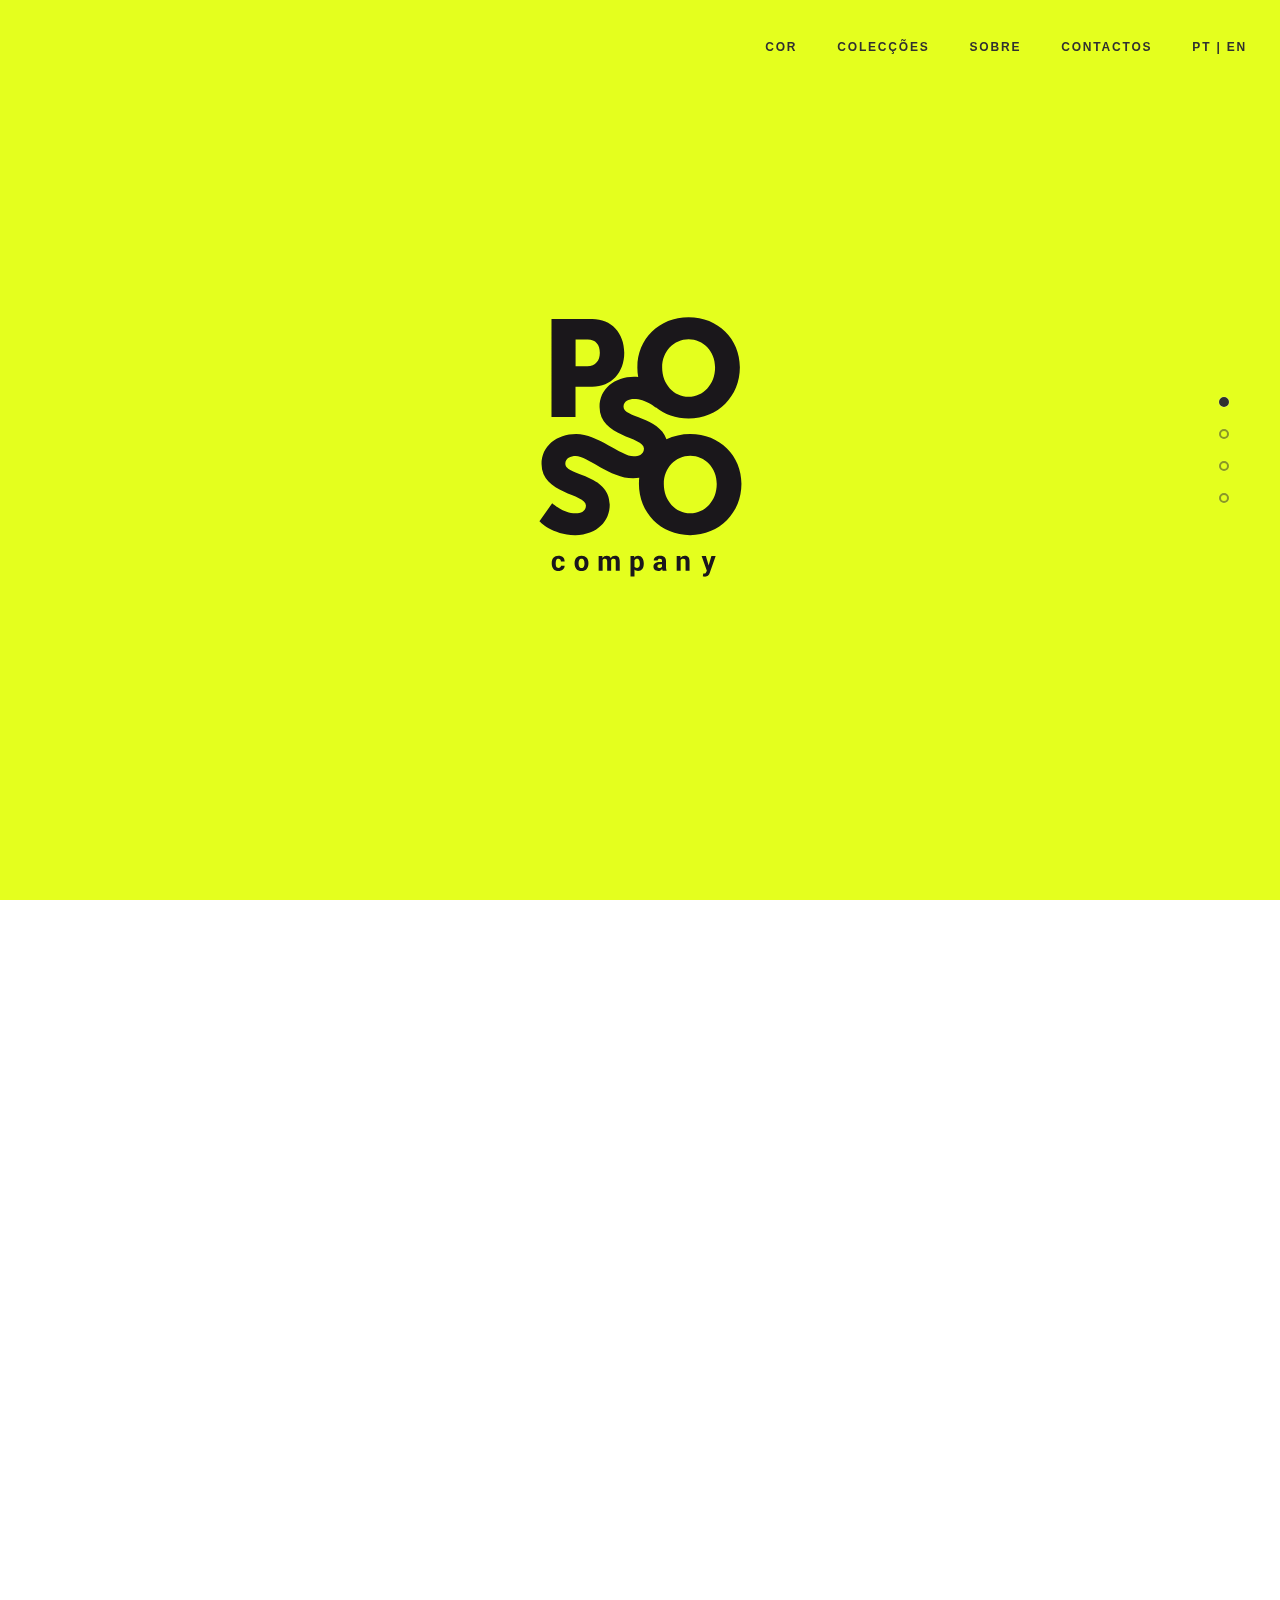
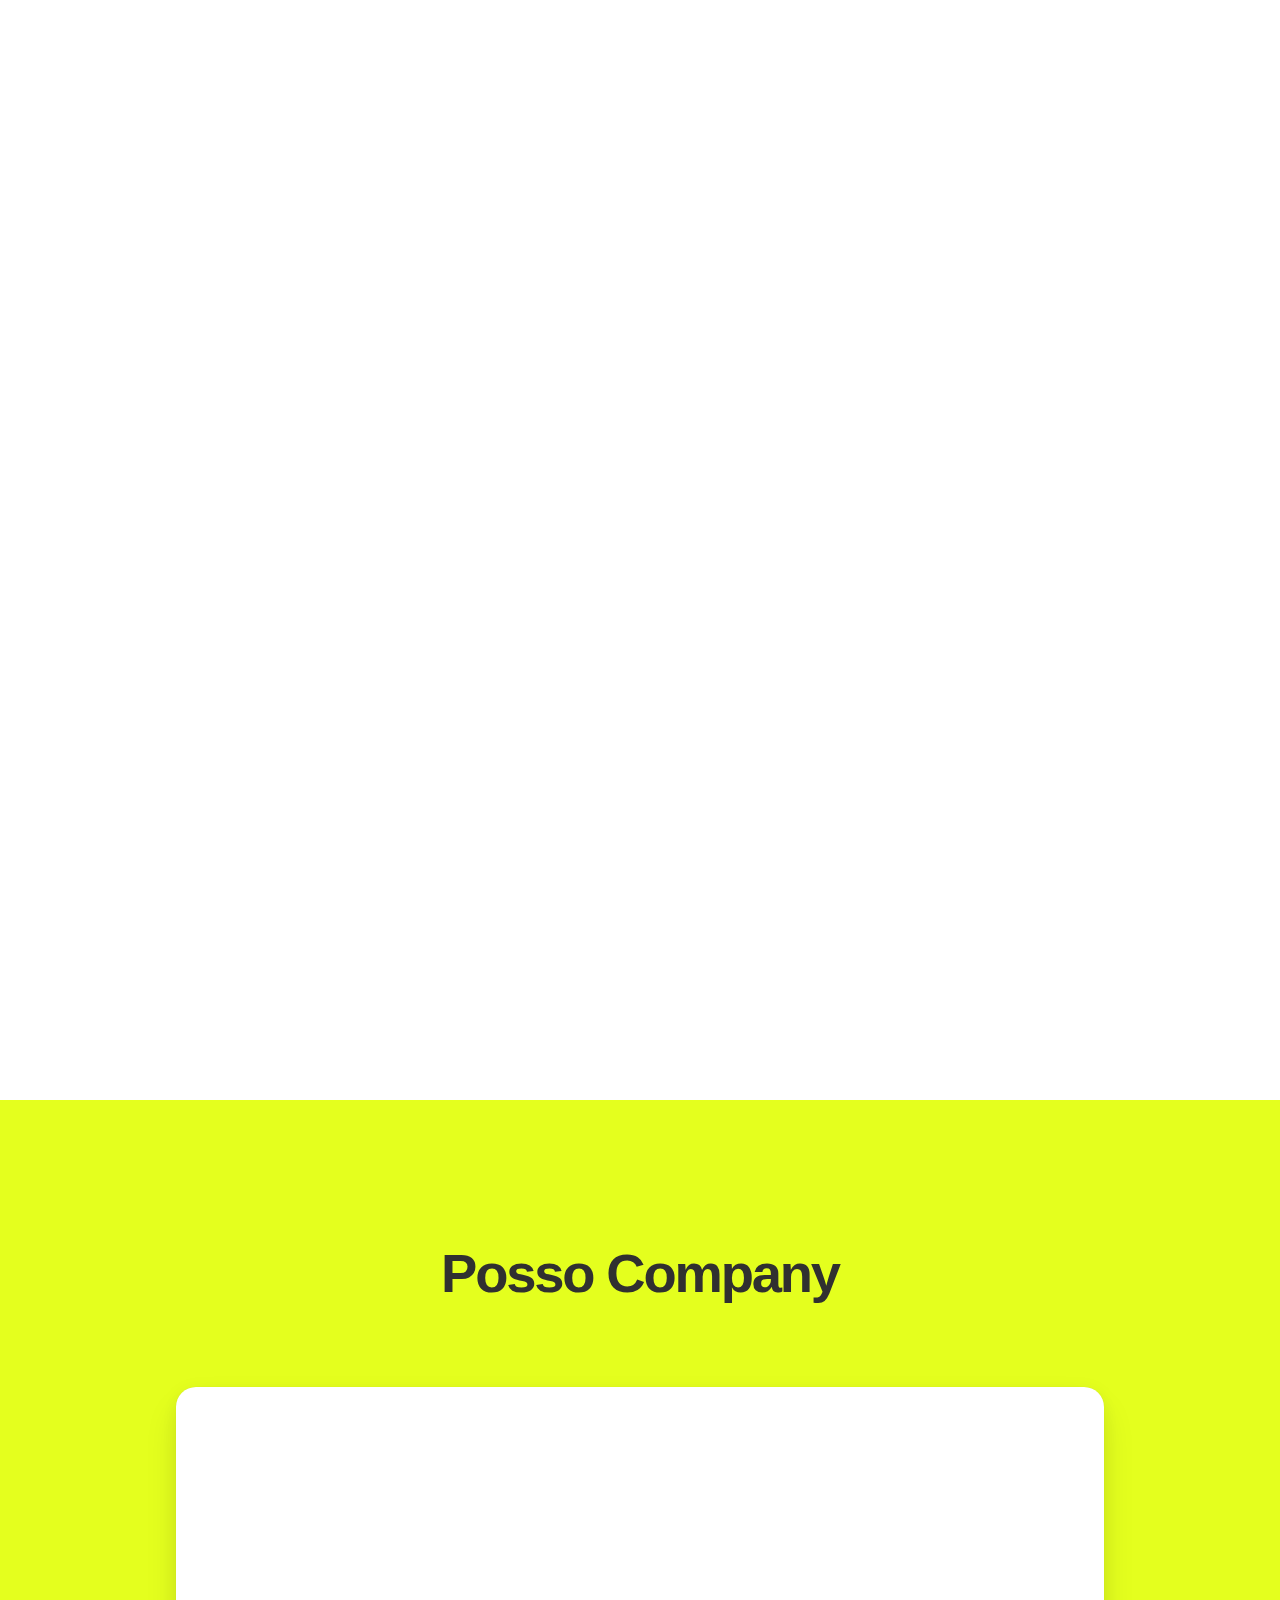
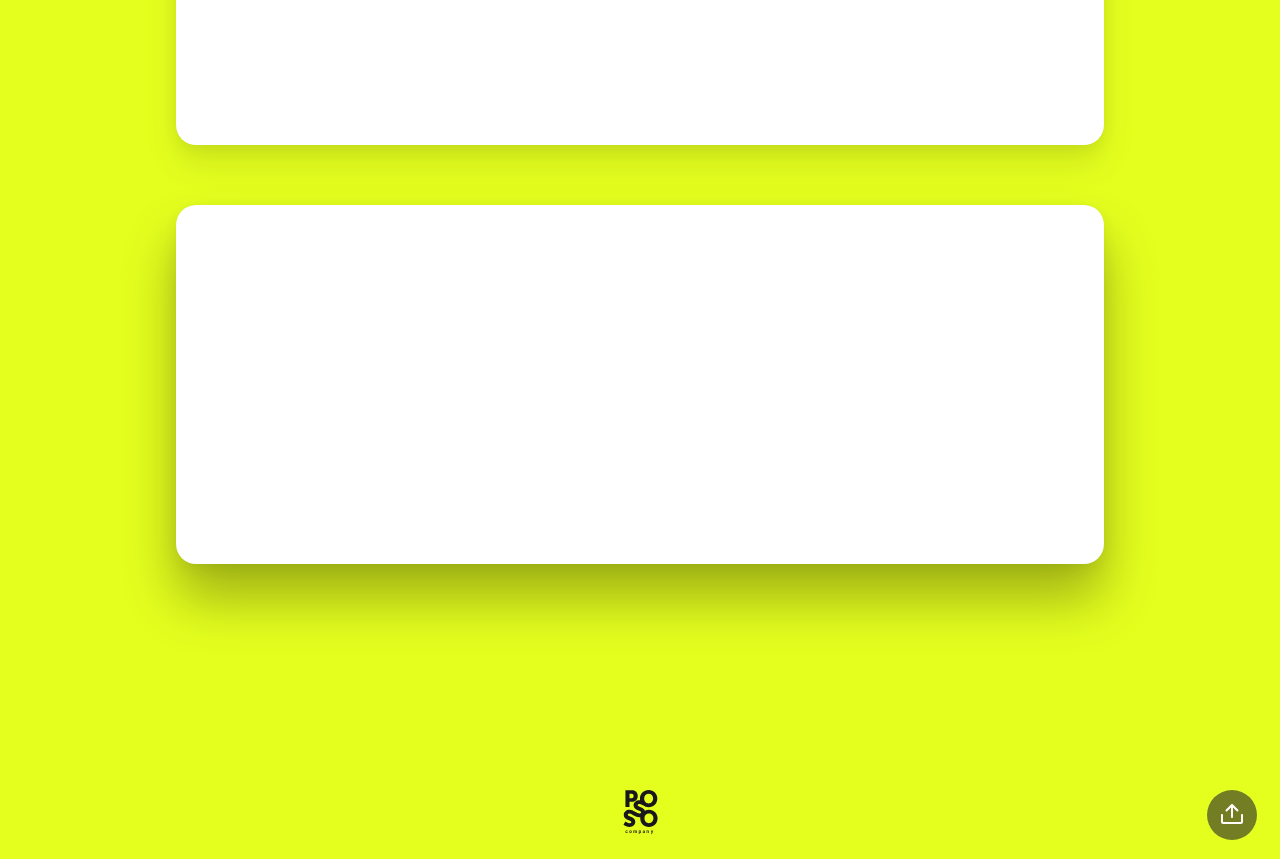
==== index.html @ 4f44b564 "Add files via upload" ====
<!doctype html>
<html>
	<head>
		<meta charset="UTF-8">
		<meta name="viewport" content="width=device-width, height=device-height, initial-scale=1.0, user-scalable=no">
		<meta name="apple-mobile-web-app-capable" content="yes" />

		<!-- Page title -->
		<title>Posso Company</title>

		<!-- Fonts -->
		<link href="https://fonts.googleapis.com/css?family=Source+Sans+Pro:200,300,400,600,700" rel="stylesheet" type="text/css"/>

		<!-- Material Icons -->
		<link href="https://fonts.googleapis.com/icon?family=Material+Icons" rel="stylesheet" type="text/css">
		

		<!-- Styles -->
		<link href="css/slides.css" rel="stylesheet" type="text/css">

		<!-- Custom Styles -->
		<!--link href="css/custom.css" rel="stylesheet" type="text/css"-->

		<!-- Scripts -->
		<script src="https://code.jquery.com/jquery-2.2.4.min.js" integrity="sha256-BbhdlvQf/xTY9gja0Dq3HiwQF8LaCRTXxZKRutelT44=" crossorigin="anonymous"></script>
		<script src="js/plugins.js" type="text/javascript" name="plugins"></script>
		<script src="js/slides.js" type="text/javascript" name="main-scripts"></script>

		<!-- Custom Scripts -->
		<!--script src="js/custom.js" type="text/javascript" name="custom-scripts"></script-->
		 
	</head>
	<body class="slides scroll smoothScroll whiteSlide noPreload animated">
		

<!-- SVG Library -->
<svg xmlns="http://www.w3.org/2000/svg" style="display:none">
  
  <symbol id="logo" <svg xmlns="http://www.w3.org/2000/svg" viewBox="258.5 -1 443 562"><path d="M339.6 149.8h36.1c41.4 0 69.2-30.9 69.2-73.5 0-42.8-28-73-69.2-73h-88.1v212h51.9v-65.5zm0-102H366c17.2 0 26.1 11.7 26.1 28.5s-8.9 29-27 29h-25.4V47.8zm248 203.9c-18.9 0-36.3 4.1-51.5 11.5-15.9-47.9-92.8-46.3-92.8-70.1 0-12 11.7-16.8 22.5-16.8 25.6 0 46.9 18.4 46.9 18.4l.3-.5c18.8 15.3 43.3 24.4 71 24.4 63.9 0 110.8-48.6 110.8-110.8C694.8 47.1 648.1-.3 584-.3S473 47.1 473.2 107.9c0 7.2.6 14.2 1.8 20.9-2.8-.2-5.8-.4-8.8-.4-42.1.2-74.9 26.1-74.7 65.3.2 65.3 95.7 63.9 96 89.3 0 12.7-11.5 17-22.3 17-26.8 0-78.7-48.6-124.4-48.3-42.1.2-74.9 26.1-74.7 65.3.2 65.3 95.7 63.9 96 89.3 0 12.7-11.5 17-22.3 17-26.8 0-50.7-21.8-50.7-21.8l-27.5 39.2s27.8 30.2 77.5 29.9c47.6-.2 74.7-30.9 74.4-66.1-.2-67-95.7-61.7-96-88.5 0-12 11.7-16.8 22.5-16.8 25.4 0 74.7 48.6 124.4 48.3 4.5 0 8.8-.3 12.9-.9-.5 4.3-.7 8.6-.7 13.1 0 62.2 46.7 110.8 110.8 110.8 63.9 0 110.8-48.6 110.8-110.8.2-60.6-46.5-108-110.6-108zM584 47.1c31.6 0 57.2 26.1 57.2 60.8 0 36.1-25.4 63.4-57.2 63.4s-57.2-27.3-57.2-63.4c0-34.7 25.4-60.8 57.2-60.8zm3.6 376.2c-31.8 0-57.2-27.3-57.2-63.4 0-34.7 25.4-60.8 57.2-60.8 31.6 0 57.2 26.1 57.2 60.8 0 36.1-25.4 63.4-57.2 63.4zM297.9 524.2c.8-1.7 2.4-2.6 4.7-2.6 1.7 0 3 .5 3.9 1.6.9 1.1 1.4 2.5 1.4 4.1h8.1c0-3.8-1.2-6.8-3.6-9-2.4-2.2-5.6-3.3-9.6-3.3-4.8 0-8.5 1.5-11 4.5s-3.7 6.8-3.7 11.6v.9c0 4.8 1.2 8.7 3.7 11.6 2.5 2.9 6.2 4.4 11 4.4 3.8 0 6.9-1.1 9.4-3.2s3.8-4.9 3.8-8.3h-8c0 1.5-.5 2.7-1.5 3.6s-2.3 1.3-3.9 1.3c-2.3 0-3.9-.8-4.7-2.5-.8-1.7-1.2-4-1.2-6.9v-.9c0-2.9.4-5.2 1.2-6.9zm54.6-9.2c-4.8 0-8.5 1.5-11.1 4.5-2.6 3-3.9 6.9-3.9 11.7v.6c0 4.9 1.3 8.8 3.9 11.8 2.6 3 6.3 4.4 11.1 4.4s8.5-1.5 11.1-4.4c2.6-3 3.9-6.9 3.9-11.8v-.6c0-4.8-1.3-8.8-3.9-11.7-2.6-3-6.3-4.5-11.1-4.5zm6.5 16.8c0 2.9-.5 5.3-1.5 7-1 1.7-2.6 2.6-4.9 2.6-2.3 0-4-.9-5-2.6-1-1.7-1.5-4.1-1.5-7v-.6c0-2.9.5-5.2 1.5-6.9 1-1.8 2.6-2.6 4.9-2.6 2.3 0 3.9.9 4.9 2.6 1 1.8 1.5 4.1 1.5 7v.5zm66-16.8c-2.2 0-4 .5-5.5 1.4-1.5.9-2.8 2.3-3.8 4-.8-1.9-1.9-3.2-3.3-4.1-1.4-.9-3.2-1.3-5.3-1.3-2 0-3.8.4-5.3 1.2-1.5.8-2.8 2-3.8 3.5h-.1l-.4-4.1h-8v31.8h8.6v-23.2c.6-.8 1.3-1.4 2.1-1.9.8-.4 1.9-.7 3.1-.7 1.6 0 2.8.5 3.5 1.4.8 1 1.2 2.6 1.2 5v19.3h8.6v-22.7c.5-1 1.2-1.7 2.1-2.3.9-.5 1.9-.8 3.2-.8 1.6 0 2.8.5 3.5 1.4.8.9 1.1 2.6 1.1 5.1v19.3h8.6V528c0-4.5-.9-7.9-2.7-10-1.7-1.9-4.2-3-7.4-3zm49.7 0c-1.8 0-3.3.4-4.6 1.1-1.3.7-2.4 1.8-3.4 3.2l-.4-3.7h-7.9v44.1h8.6v-15.1h.1c.9 1.2 2 2.1 3.2 2.6 1.3.6 2.7.9 4.4.9 4 0 7-1.4 9.2-4.2 2.1-2.8 3.2-6.6 3.2-11.4v-.6c0-5.1-1.1-9.2-3.2-12.2s-5.2-4.7-9.2-4.7zm3.9 17.4c0 2.8-.5 5-1.4 6.6-1 1.6-2.5 2.4-4.6 2.4-1.4 0-2.5-.2-3.4-.7-.9-.5-1.6-1.2-2.2-2.1v-13.9c.5-1 1.3-1.8 2.1-2.3.9-.5 2-.8 3.3-.8 2.1 0 3.6.9 4.6 2.8 1 1.8 1.5 4.3 1.5 7.3v.7zm56.5 6.9v-13.1c0-3.6-1.2-6.4-3.5-8.3-2.3-1.9-5.5-2.8-9.3-2.8-4.1 0-7.4 1-9.9 2.9s-3.7 4.3-3.7 7.2h8.6c0-1.2.4-2.2 1.1-2.8.8-.7 1.9-1 3.3-1 1.6 0 2.8.4 3.6 1.2.8.8 1.2 2 1.2 3.6v2.5h-4.4c-4.7 0-8.2.8-10.6 2.5-2.4 1.7-3.5 4.1-3.5 7.3 0 3 .9 5.3 2.7 7 1.8 1.7 4.3 2.5 7.5 2.5 1.9 0 3.6-.4 5-1.2 1.4-.8 2.6-1.9 3.6-3.2.1.7.3 1.4.5 2 .2.6.4 1.3.7 1.9h8.6c-.5-1.3-.8-2.6-1.1-3.9-.3-1.4-.4-2.8-.4-4.3zm-8.7-.6c-.6.9-1.4 1.6-2.5 2.1-1 .5-2.2.8-3.5.8-1.2 0-2.2-.3-2.9-1-.7-.6-1-1.5-1-2.6 0-1.3.5-2.4 1.4-3.3.9-.9 2.3-1.3 4.2-1.3h4.4v5.3zm49.3-23.7c-1.9 0-3.7.4-5.2 1.3s-2.8 2.1-3.8 3.7h-.1l-.4-4.4h-8v31.8h8.6v-23.1c.6-.8 1.4-1.5 2.3-2 .9-.5 1.9-.7 3.1-.7 1.8 0 3.1.4 3.9 1.3.8.9 1.3 2.4 1.3 4.6v19.9h8.6v-19.9c0-4.4-.9-7.6-2.7-9.6s-4.4-2.9-7.6-2.9zm51.5 21l-.5-1.9-5.4-18.5h-9.2l11.3 31.8-1 2.5c-.5 1.3-1.1 2.3-1.8 2.8-.7.6-1.8.8-3.3.8-.2 0-.5 0-.8-.1-.3 0-.6-.1-.8-.1l-1 6.3c.9.2 1.7.4 2.3.5.6.1 1.3.2 2 .2 3.2 0 5.5-.8 7.1-2.3s2.7-3.5 3.5-5.8l12.9-36.6h-9.2l-6.1 20.4z" fill="#1A171B"/></symbol>
  
  <symbol id="logo-icon" viewBox="0 0 50 41"><path d="M4,12h42c2.2,0,4,1.8,4,4v21c0,2.2-1.8,4-4,4H4c-2.2,0-4-1.8-4-4V16C0,13.8,1.8,12,4,12z"/><path opacity="0.6" d="M45.5,9h-41C3.7,9,3,8.3,3,7.5v0C3,6.7,3.7,6,4.5,6h41C46.3,6,47,6.7,47,7.5v0C47,8.3,46.3,9,45.5,9z"/><path opacity="0.4" d="M7.5,0h35C43.3,0,44,0.7,44,1.5v0C44,2.3,43.3,3,42.5,3h-35C6.7,3,6,2.3,6,1.5v0C6,0.7,6.7,0,7.5,0z"/></symbol>
  
  <symbol id="close" viewBox="0 0 30 30"><path d="M15 0c-8.3 0-15 6.7-15 15s6.7 15 15 15 15-6.7 15-15-6.7-15-15-15zm5.7 19.3c.4.4.4 1 0 1.4-.2.2-.4.3-.7.3s-.5-.1-.7-.3l-4.3-4.3-4.3 4.3c-.2.2-.4.3-.7.3s-.5-.1-.7-.3c-.4-.4-.4-1 0-1.4l4.3-4.3-4.3-4.3c-.4-.4-.4-1 0-1.4s1-.4 1.4 0l4.3 4.3 4.3-4.3c.4-.4 1-.4 1.4 0s.4 1 0 1.4l-4.3 4.3 4.3 4.3z"/></symbol>
  
  <symbol id="close-small" viewBox="0 0 11 11"><path d="M6.914 5.5l3.793-3.793c.391-.391.391-1.023 0-1.414s-1.023-.391-1.414 0l-3.793 3.793-3.793-3.793c-.391-.391-1.023-.391-1.414 0s-.391 1.023 0 1.414l3.793 3.793-3.793 3.793c-.391.391-.391 1.023 0 1.414.195.195.451.293.707.293s.512-.098.707-.293l3.793-3.793 3.793 3.793c.195.195.451.293.707.293s.512-.098.707-.293c.391-.391.391-1.023 0-1.414l-3.793-3.793z"/></symbol>

  <symbol id="arrow-left" viewBox="0 0 31 72"><path d="M30 72c-.3 0-.6-.1-.8-.4l-29-34c-.3-.4-.3-.9 0-1.3l29-36c.3-.4 1-.5 1.4-.2.4.3.5 1 .2 1.4l-28.5 35.5 28.5 33.4c.4.4.3 1.1-.1 1.4-.2.1-.5.2-.7.2z"/></symbol>
  
  <symbol id="arrow-right" viewBox="0 0 31 72"><path d="M1 0c.3 0 .6.1.8.4l29 34c.3.4.3.9 0 1.3l-29 36c-.3.4-1 .5-1.4.2-.4-.3-.5-1-.2-1.4l28.5-35.5-28.5-33.4c-.4-.4-.3-1.1.1-1.4.2-.1.5-.2.7-.2z"/></symbol>
  
  <symbol id="back" viewBox="0 0 20 20"><path d="M2.3 10.7l5 5c.4.4 1 .4 1.4 0s.4-1 0-1.4l-3.3-3.3h11.6c.6 0 1-.4 1-1s-.4-1-1-1h-11.6l3.3-3.3c.4-.4.4-1 0-1.4-.2-.2-.4-.3-.7-.3s-.5.1-.7.3l-5 5c-.2.2-.3.5-.3.7 0 .2.1.5.3.7z"/></symbol>
  
  <symbol id="menu" viewBox="0 0 22 22"><path d="M1 5h20c.6 0 1-.4 1-1s-.4-1-1-1h-20c-.6 0-1 .4-1 1s.4 1 1 1zm20 5h-20c-.6 0-1 .4-1 1s.4 1 1 1h20c.6 0 1-.4 1-1s-.4-1-1-1zm0 7h-20c-.6 0-1 .4-1 1s.4 1 1 1h20c.6 0 1-.4 1-1s-.4-1-1-1z"/></symbol>
  
  <symbol id="share" viewBox="0 0 22 22"><path d="M21 10c-.6 0-1 .4-1 1v7h-18v-7c0-.6-.4-1-1-1s-1 .4-1 1v7c0 1.1.9 2 2 2h18c1.1 0 2-.9 2-2v-7c0-.6-.4-1-1-1zM5.5 7.5c.3 0 .5-.1.7-.3l3.8-3.8v9.6c0 .6.4 1 1 1s1-.4 1-1v-9.6l3.8 3.8c.2.2.5.3.7.3s.5-.1.7-.3c.4-.4.4-1 0-1.4l-5.5-5.5c-.1-.1-.2-.2-.3-.2-.2-.1-.5-.1-.8 0l-.3.2-5.5 5.5c-.4.4-.4 1 0 1.4.2.2.4.3.7.3z"/></symbol>
  
  <symbol id="arrow-down" viewBox="0 0 24 24"><path d="M12 18c-.2 0-.5-.1-.7-.3l-11-10c-.4-.4-.4-1-.1-1.4.4-.4 1-.4 1.4-.1l10.4 9.4 10.3-9.4c.4-.4 1-.3 1.4.1.4.4.3 1-.1 1.4l-11 10c-.1.2-.4.3-.6.3z"/></symbol>
  
  <symbol id="arrow-up" viewBox="0 0 24 24"><path d="M11.9 5.9c.2 0 .5.1.7.3l11 10c.4.4.4 1 .1 1.4-.4.4-1 .4-1.4.1l-10.4-9.4-10.3 9.4c-.4.4-1 .3-1.4-.1-.4-.4-.3-1 .1-1.4l11-10c.1-.2.4-.3.6-.3z"/></symbol>
  
  <symbol id="arrow-top" viewBox="0 0 24 24"><path d="M20.7 10.3l-8-8c-.4-.4-1-.4-1.4 0l-8 8c-.4.4-.4 1 0 1.4s1 .4 1.4 0l6.3-6.3v15.6c0 .6.4 1 1 1s1-.4 1-1v-15.6l6.3 6.3c.2.2.5.3.7.3s.5-.1.7-.3c.4-.4.4-1 0-1.4z"/></symbol>

  <symbol id="drop-down" viewBox="0 0 16 16"><polyline stroke-width="2" stroke-linecap="round" stroke-linejoin="round" stroke-miterlimit="10" points="1,5 8,12 15,5" fill="none"></polyline></symbol>
  
  <symbol id="play" viewBox="0 0 30 30"><path d="M7 30v-30l22 15z"/></symbol>
  
  <symbol id="login" viewBox="0 0 22 22"><path d="M13 2c0 .6.4 1 1 1h6v16h-6c-.6 0-1 .4-1 1s.4 1 1 1h6c1.1 0 2-.9 2-2v-16c0-1.1-.9-2-2-2h-6c-.6 0-1 .4-1 1zm-6.5 3.5c0 .3.1.5.3.7l3.8 3.8h-9.6c-.6 0-1 .4-1 1s.4 1 1 1h9.6l-3.8 3.8c-.2.2-.3.5-.3.7s.1.5.3.7c.4.4 1 .4 1.4 0l5.5-5.5c.1-.1.2-.2.2-.3.1-.2.1-.5 0-.8l-.2-.3-5.5-5.5c-.4-.4-1-.4-1.4 0-.2.2-.3.4-.3.7z"/></symbol>
  
  <symbol id="chat" viewBox="0 0 22 22"><path d="M11 22c-.1 0-.3 0-.4-.1-.4-.1-.6-.5-.6-.9v-4h-7.8c-1.2 0-2.2-1-2.2-2.2v-11.6c0-1.2 1-2.2 2.2-2.2h17.7c1.1 0 2.1 1 2.1 2.2v11.7c0 1.2-1 2.2-2.2 2.2h-3.4l-4.7 4.7c-.2.1-.4.2-.7.2zm-8.8-19c-.1 0-.2.1-.2.2v11.7s.1.1.2.1h8.8c.6 0 1 .4 1 1v2.6l3.3-3.3c.2-.2.4-.3.7-.3h3.8c.1 0 .2-.1.2-.2v-11.6c0-.1-.1-.2-.2-.2h-17.6zM5 6h6v2h-6zM5 10h10v2h-10z"/></symbol>
  
  <symbol id="mail" viewBox="0 0 22 22"><path d="M19.8 2h-17.6c-1.2 0-2.2 1-2.2 2.2v13.5c0 1.3 1 2.3 2.2 2.3h17.5c1.2 0 2.2-1 2.2-2.2v-13.6c.1-1.2-.9-2.2-2.1-2.2zm-17.6 2h17.5c.2 0 .3.1.3.2v.3l-9 6.3-9-6.3v-.3c0-.1.1-.2.2-.2zm17.6 14h-17.6c-.1 0-.2-.1-.2-.2v-10.9l8.1 5.7c.3.2.6.3.9.3.3 0 .6-.1.9-.3l8.1-5.7v10.9c0 .1-.1.2-.2.2z"/></symbol>

  <symbol id="sound-on" viewBox="0 0 22 22"><path d="M15 15c-.2 0-.4-.1-.6-.2-.4-.3-.5-1-.2-1.4.5-.7.8-1.5.8-2.4s-.3-1.7-.8-2.4c-.3-.4-.2-1.1.2-1.4.4-.3 1.1-.2 1.4.2.8 1 1.2 2.3 1.2 3.6s-.4 2.6-1.2 3.6c-.2.3-.5.4-.8.4zm4 2.3c-.2 0-.5-.1-.7-.2-.4-.4-.5-1-.1-1.4 1.2-1.3 1.8-3 1.8-4.7 0-1.8-.7-3.5-1.9-4.8-.4-.4-.4-1 0-1.4s1-.4 1.4 0c1.6 1.7 2.5 3.9 2.5 6.2 0 2.2-.8 4.3-2.2 6-.2.2-.5.3-.8.3zm-9 2.7c-.2 0-.4-.1-.6-.2l-4.8-3.8h-2.1c-1.4 0-2.5-1.1-2.5-2.5v-5c0-1.4 1.1-2.5 2.5-2.5h2.2l4.7-3.8c.3-.2.7-.3 1.1-.1.3.2.5.5.5.9v16c0 .4-.2.7-.6.9-.1.1-.3.1-.4.1zm-7.5-12c-.3 0-.5.2-.5.5v5c0 .3.2.5.5.5h2.5c.2 0 .4.1.6.2l3.4 2.7v-11.8l-3.4 2.7c-.2.1-.4.2-.6.2h-2.5z"/></symbol>
  
  <symbol id="sound-off" viewBox="0 0 22 22"><path d="M10.434 2.098c-.347-.165-.758-.119-1.058.121l-4.726 3.781h-2.154c-1.376 0-2.496 1.12-2.496 2.496v5.009c0 1.376 1.12 2.495 2.496 2.495h2.153l4.726 3.781c.181.145.402.219.625.219.147 0 .295-.032.433-.099.347-.167.567-.516.567-.901v-16c0-.384-.22-.735-.566-.902zm-1.434 14.821l-3.375-2.7c-.178-.142-.398-.219-.625-.219h-2.504c-.274 0-.496-.222-.496-.495v-5.009c0-.274.222-.496.496-.496h2.504c.227 0 .447-.077.625-.219l3.375-2.7v11.838zM19.414 11l2.293-2.293c.391-.391.391-1.023 0-1.414s-1.023-.391-1.414 0l-2.293 2.293-2.293-2.293c-.391-.391-1.023-.391-1.414 0s-.391 1.023 0 1.414l2.293 2.293-2.293 2.293c-.391.391-.391 1.023 0 1.414.195.195.451.293.707.293s.512-.098.707-.293l2.293-2.293 2.293 2.293c.195.195.451.293.707.293s.512-.098.707-.293c.391-.391.391-1.023 0-1.414l-2.293-2.293z"/></symbol>
  
  <!-- social -->
  <symbol id="apple" viewBox="-1 1 24 24"><path d="M17.6 13.8c0-3 2.5-4.5 2.6-4.6-1.4-2.1-3.6-2.3-4.4-2.4-1.9-.2-3.6 1.1-4.6 1.1-.9 0-2.4-1.1-4-1-2 0-3.9 1.2-5 3-2.1 3.7-.5 9.1 1.5 12.1 1 1.5 2.2 3.1 3.8 3 1.5-.1 2.1-1 3.9-1s2.4 1 4 1 2.7-1.5 3.7-2.9c1.2-1.7 1.6-3.3 1.7-3.4-.1-.1-3.2-1.3-3.2-4.9zm-3.1-9c.8-1 1.4-2.4 1.2-3.8-1.2 0-2.7.8-3.5 1.8-.8.9-1.5 2.3-1.3 3.7 1.4.1 2.8-.7 3.6-1.7z"/></symbol>

  <symbol id="dribbble" viewBox="0 0 24 24"><path d="M12 0c-6.7 0-12 5.3-12 12s5.3 12 12 12 12-5.3 12-12-5.3-12-12-12zm7.9 5.7c1.3 1.7 2.1 3.9 2.3 6.1-.4-.1-2.4-.4-4.7-.4-.8 0-1.5 0-2.3.1 0-.1-.1-.3-.3-.5l-.7-1.5c3.7-1.4 5.3-3.4 5.7-3.8zm-7.9-3.8c2.5 0 4.9.9 6.7 2.5-.3.4-1.9 2.3-5.2 3.6-1.6-2.9-3.3-5.3-3.7-5.9.6-.1 1.4-.2 2.2-.2zm-4.4 1c.4.6 2.1 3 3.7 5.8-4.4 1.2-8.2 1.2-9.2 1.2h-.1c.8-3.1 2.9-5.6 5.6-7zm-5.7 9.1v-.3h.3c1.2 0 5.6-.1 10.1-1.5l.8 1.6c-.1 0-.3 0-.4.1-5.1 1.6-7.9 6-8.3 6.7-1.6-1.7-2.5-4.1-2.5-6.6zm10.1 10.1c-2.3 0-4.4-.8-6.1-2.1.3-.5 2.4-4.4 7.9-6.3 1.3 3.6 2 6.7 2.1 7.6-1.2.6-2.6.8-3.9.8zm5.7-1.8c-.1-.8-.7-3.6-2-7.1.7-.1 1.3-.1 2-.1 2.1 0 3.7.4 4.1.5-.3 2.8-1.8 5.2-4.1 6.7z"/></symbol>

  <symbol id="facebook" viewBox="0 0 24 24"><path d="M24 1.3v21.3c0 .7-.6 1.3-1.3 1.3h-6.1v-9.3h3.1l.5-3.6h-3.6v-2.2c0-1.1.3-1.8 1.8-1.8h1.9v-3.2c-.3 0-1.5-.1-2.8-.1-2.8 0-4.7 1.7-4.7 4.8v2.7h-3.1v3.6h3.1v9.2h-11.5c-.7 0-1.3-.6-1.3-1.3v-21.4c0-.7.6-1.3 1.3-1.3h21.3c.8 0 1.4.6 1.4 1.3z"/></symbol>
   
  <symbol id="fb-like" viewBox="0 0 20 20"><path d="M0 8v12h5v-12h-5zm2.5 10.8c-.4 0-.8-.3-.8-.8 0-.4.3-.8.8-.8s.8.3.8.8c0 .4-.4.8-.8.8zm3.5-.8h9.5c1.1 0 1.7-1 1.7-1.7 0-.3-.4-1-.4-1 1.4-.3 1.7-1.2 1.7-1.7-.1-.5-.3-.9-.5-1 1-.4 1.5-1.1 1.4-1.9-.1-.8-1-1.5-1-1.5 1-.6.9-1.5.9-1.5-.3-1.3-1.5-1.7-1.7-1.7h-5.6s.3-.5.3-2.4-1.3-3.6-2.6-3.6c0 0-.7.1-1 .3v3.5l-2.7 4.4v9.8z"/></symbol>
  
  <symbol id="googlePlus" viewBox="0 1 24 24"><path d="M7.8 13.5h4.6c-.6 2-2.5 3.4-4.6 3.4-2.7 0-4.9-2.2-4.9-4.9s2.2-4.9 4.9-4.9c1.1 0 2.1.3 3 1l1.8-2.4c-1.4-1.1-3-1.6-4.8-1.6-4.3 0-7.9 3.5-7.9 7.9s3.5 7.9 7.9 7.9 7.9-3.5 7.9-7.9v-1.5h-7.9v3zM21.7 11v-2.2h-2v2.2h-2.2v2h2.2v2.2h2v-2.2h2.2v-2z"/></symbol>
  
  <symbol id="instagram" viewBox="0 0 24 24"><path d="M12 2.2c3.2 0 3.6 0 4.8.1 1.2.1 1.8.2 2.2.4.6.2 1 .5 1.4.9.4.4.7.8.9 1.4.2.4.4 1.1.4 2.2.1 1.3.1 1.6.1 4.8s0 3.6-.1 4.8c-.1 1.2-.2 1.8-.4 2.2-.2.6-.5 1-.9 1.4-.4.4-.8.7-1.4.9-.4.2-1.1.4-2.2.4-1.3.1-1.6.1-4.8.1s-3.6 0-4.8-.1c-1.2-.1-1.8-.2-2.2-.4-.6-.2-1-.5-1.4-.9-.4-.4-.7-.8-.9-1.4-.2-.4-.4-1.1-.4-2.2-.1-1.3-.1-1.6-.1-4.8s0-3.6.1-4.8c0-1.2.2-1.9.3-2.3.2-.6.5-1 .9-1.4.5-.4.9-.6 1.4-.9.4-.1 1.1-.3 2.3-.4h4.8m0-2.2c-3.3 0-3.7 0-4.9.1-1.3 0-2.2.2-3 .5-.7.3-1.4.7-2.1 1.4-.7.7-1.1 1.4-1.4 2.1-.3.8-.5 1.7-.5 3-.1 1.2-.1 1.6-.1 4.9 0 3.3 0 3.7.1 4.9.1 1.3.3 2.1.6 2.9.2.8.6 1.5 1.3 2.2.7.7 1.3 1.1 2.1 1.4.8.3 1.6.5 2.9.6h5s3.7 0 4.9-.1c1.3-.1 2.1-.3 2.9-.6.8-.3 1.5-.7 2.1-1.4.7-.7 1.1-1.3 1.4-2.1.3-.8.5-1.6.6-2.9.1-1.2.1-1.6.1-4.9s0-3.7-.1-4.9c-.1-1.3-.3-2.1-.6-2.9-.2-.8-.6-1.5-1.3-2.2-.7-.7-1.3-1.1-2.1-1.4-.8-.3-1.6-.5-2.9-.6h-5zM12 5.8c-3.4 0-6.2 2.8-6.2 6.2s2.8 6.2 6.2 6.2 6.2-2.8 6.2-6.2-2.8-6.2-6.2-6.2zm0 10.2c-2.2 0-4-1.8-4-4s1.8-4 4-4 4 1.8 4 4-1.8 4-4 4z"/><circle class="st0" cx="18.4" cy="5.6" r="1.4"/></symbol>
  
  <symbol id="linkedin" viewBox="0 0 24 24"><path d="M22.2 0h-20.4c-1 0-1.8.8-1.8 1.7v20.7c0 1 .8 1.7 1.8 1.7h20.5c1 0 1.8-.8 1.8-1.7v-20.7c-.1-.9-.9-1.7-1.9-1.7zm-14.9 20.2h-3.6v-10.9h3.6v10.9zm-1.8-12.4c-1.2 0-2-.8-2-1.9 0-1.1.8-1.9 2.1-1.9 1.2 0 2 .8 2 1.9-.1 1.1-.9 1.9-2.1 1.9zm14.8 12.4h-3.6v-5.8c0-1.5-.5-2.5-1.8-2.5-1 0-1.6.7-1.9 1.3-.1.2-.1.6-.1.9v6.1h-3.6v-10.9h3.6v1.5c.5-.7 1.3-1.8 3.3-1.8 2.4 0 4.2 1.6 4.2 4.9v6.3z"/></symbol>

  <symbol id="medium" viewBox="0 0 24 24"><path d="M7.601 5.357c-2.305-1.137-4.6-2.294-6.899-3.444-.577-.289-.694-.216-.694.43-.001 5.147.005 10.294-.008 15.441-.001.57.224.911.726 1.158 2.126 1.047 4.242 2.116 6.362 3.176l.326.151c.308.115.494-.016.562-.315.032-.14.02-.283.02-.438l.009-15.482c.002-.337-.091-.523-.404-.677zm15.983-.001c-2.369-1.184-4.74-2.366-7.101-3.565-.368-.187-.559-.114-.769.231-1.431 2.356-2.876 4.703-4.328 7.046-.144.233-.15.4-.004.637 1.605 2.593 3.198 5.193 4.795 7.79l.238.36.107-.138c2.426-3.948 4.848-7.898 7.283-11.841.204-.33.01-.405-.221-.52zm.413 16.185c.001-4.694.001-9.387.001-14.081v-.38l-.076-.023-7.257 11.812.257.156c2.095 1.05 4.191 2.098 6.287 3.146l.219.097c.314.112.489-.032.554-.329.027-.128.015-.265.015-.398zm-15.273-14.526c-.001 2.547.003 5.093-.008 7.64-.001.234.105.321.285.411 2.204 1.1 4.405 2.205 6.608 3.307l.333.12-7.183-11.692-.035.214z"/></symbol>
  
  <symbol id="pinterest" viewBox="0 0 24 24"><path d="M5.9 13.9c1.2-2-.4-2.5-.6-4-1-6.1 7.1-10.2 11.4-6 2.9 2.9 1 12-3.7 11-4.6-.9 2.2-8.1-1.4-9.5-3-1.1-4.6 3.6-3.2 5.9-.8 4-2.5 7.7-1.8 12.7 2.3-1.7 3.1-4.8 3.7-8.1 1.2.7 1.8 1.4 3.3 1.5 5.5.4 8.6-5.4 7.8-10.7-.7-4.7-5.5-7.1-10.6-6.6-4.1.4-8.1 3.7-8.3 8.3-.1 2.8.7 4.9 3.4 5.5z"/></symbol>
  
  <symbol id="stumbleupon" viewBox="0 0 24 24"><path d="M13.3 9.6l1.6.8 2.5-.8v-1.4c0-3-2.4-5.4-5.4-5.4s-5.4 2.4-5.4 5.4v7.5c0 .7-.6 1.3-1.3 1.3s-1.3-.6-1.3-1.3v-3.2h-4v3.2c0 3 2.4 5.4 5.4 5.4s5.4-2.4 5.4-5.4v-7.5c0-.7.6-1.3 1.3-1.3s1.3.6 1.3 1.3l-.1 1.4zm6.6 2.9v3.2c0 .7-.6 1.3-1.3 1.3s-1.3-.6-1.3-1.3v-3.2l-2.5.8-1.6-.8v3.2c0 3 2.4 5.4 5.4 5.4s5.4-2.4 5.4-5.4v-3.2h-4.1z"/></symbol>
  
  <symbol id="twitter" viewBox="0 1 24 23"><path d="M21.5 7.6v.6c0 6.6-5 14.1-14 14.1-2.8 0-5.4-.8-7.6-2.2l1.2.1c2.3 0 4.4-.8 6.1-2.1-2.2 0-4-1.5-4.6-3.4.3.1.6.1.9.1.5 0 .9-.1 1.3-.2-2.1-.6-3.8-2.6-3.8-5 .7.4 1.4.6 2.2.6-1.3-.9-2.2-2.4-2.2-4.1 0-.9.2-1.8.7-2.5 2.4 3 6.1 5 10.2 5.2-.1-.4-.1-.7-.1-1.1 0-2.7 2.2-5 4.9-5 1.4 0 2.7.6 3.6 1.6 1-.3 2.1-.7 3-1.3-.4 1.2-1.1 2.1-2.2 2.7 1-.1 1.9-.4 2.8-.8-.6 1.1-1.4 2-2.4 2.7z"/></symbol>
  
  <symbol id="tumblr" viewBox="0 0 23 23"><path d="M12.573 4.94v-4.94h-3.188c-.072.183-.11.4-.11.622-.034.107-.072.184-.072.293-.328 1.829-1.28 3.11-2.892 3.807-.476.218-.914.253-1.39.218v3.987h2.342c.039 5.603.039 8.493.039 8.64v.332c.294 2.449 1.573 3.914 3.843 4.463.914.257 1.901.366 2.892.366 1.279-.036 2.525-.256 3.771-.659v-4.685c-.731.22-1.395.402-1.977.583-1.135.333-2.087.113-2.857-.619-.073-.11-.183-.257-.221-.403-.106-.586-.178-1.206-.178-1.795v-6.222h5.083v-3.988h-5.085z"/></symbol>

  <symbol id="xing" viewBox="0 0 24 24"><path d="M3.647 4.74c-.208 0-.384.073-.472.216-.091.148-.077.338.02.531l2.34 4.051v.02l-3.678 6.49c-.096.191-.091.383 0 .531.088.142.244.236.452.236h3.461c.518 0 .767-.349.944-.669l3.737-6.608-2.38-4.15c-.172-.307-.433-.649-.964-.649h-3.46zm14.542-4.74c-.517 0-.741.326-.927.659l-7.702 13.658 4.918 9.023c.172.307.437.659.967.659h3.457c.208 0 .371-.079.459-.221.092-.148.09-.343-.007-.535l-4.88-8.915v-.023l7.664-13.551c.096-.191.098-.386.007-.534-.088-.142-.252-.221-.46-.221h-3.496z"/></symbol>
  
  <symbol id="youtube" viewBox="0 0 24 24"><path d="M23.6 6.3c-.3-1.2-1.4-2.2-2.6-2.3-3-.3-6-.3-9-.3s-6 0-9 .3c-1.2.1-2.3 1.1-2.6 2.3-.4 1.8-.4 3.8-.4 5.7 0 1.9 0 3.9.4 5.7.3 1.2 1.4 2.2 2.6 2.3 3 .3 6 .3 9 .3s6 0 9-.3c1.3-.1 2.3-1.1 2.6-2.4.4-1.7.4-3.7.4-5.6 0-1.9 0-3.9-.4-5.7zm-14.1 9v-6.6l6.5 3.3-6.5 3.3z"/></symbol>

</svg>

<!-- Navigation -->
<nav class="side medium stroke">
  <div class="navigation">
    <ul></ul>
  </div>
</nav>

<!-- Panel Top #05 -->
<nav class="panel top forceMobileView fixed hideOnScroll">
  <div class="sections desktop">
    <div class="right">
      <ul class="menu uppercase crop">
        <li><a href="blue.html">Cor</a></li>
        <li><a href="#collection">Colecções</a></li>
        <li><a href="#sobre">Sobre</a></li>
        <li><a href="#contacts">Contactos</a></li>
        <li><a href="#contacts">PT | EN</a></li>
      </ul>
    </div>
  </div>

  <div class="sections compact hidden">
    <div class="right"><span class="button actionButton sidebarTrigger" data-sidebar-id="1"><svg><use xmlns:xlink="http://www.w3.org/1999/xlink" xlink:href="#menu"></use></svg></span></div>
  </div>
</nav>

<!-- Sidebar -->
<nav class="sidebar grey" data-sidebar-id="1">
  <div class="close"><svg><use xmlns:xlink="http://www.w3.org/1999/xlink" xlink:href="#close"></use></svg></div>
  <div class="content">
    <a href="#home" class="logo"><svg width="120" height="50"><use xmlns:xlink="http://www.w3.org/1999/xlink" xlink:href="#logo"></use></svg></a>
    <ul class="mainMenu uppercase">
      <li><a href="blue.html">Color</a></li>
      <li><a href="#collection">Collection</a></li>
      <li><a href="#sobre">Sobre</a></li>
      <li><a href="#contacts">Contacts</a></li>
    </ul>
    <ul class="subMenu">
      <li><a href="#">Blog</a></li>
      <li><a href="#">Terms of Use</a></li>
      <li><a href="#">Privacy Policy</a></li>
    </ul>
    <ul class="social">
      <li><a href="#"><svg><use xmlns:xlink="http://www.w3.org/1999/xlink" xlink:href="#twitter"></use></svg></a></li>
      <li><a href="#"><svg><use xmlns:xlink="http://www.w3.org/1999/xlink" xlink:href="#facebook"></use></svg></a></li>
    </ul>
  </div>
</nav>

<!-- Landing (#01) -->
<section class="slide whiteSlide possoLime" name="home" data-title="Home">
  <div class="content">
    <div class="container">
      <div class="wrap">
        
        <div class="fix-6-12">
          <svg height="260" class="wide ae-1 fromCenter">
            <use xmlns:xlink="http://www.w3.org/1999/xlink" xlink:href="#logo"></use>
          </svg>
        </div>
          
      </div>
    </div>
  </div>
</section>

<!-- Collection (#75) -->
<section class="slide whiteSlide" name="collection" data-title="Colecção">
  <div class="content">
    <div class="container">
      <div class="wrap">
      
        <div class="fix-10-12 toCenter">
          <h1 class="ae-1">Colecção</h1>
        </div>
        <div class="fix-12-12">
          <ul class="grid grid-75 masonry noSpaces ae-3 controller popupTrigger" data-popup-id="75-1" data-slider-id="75-1">

            <li class="col-3-12 ae-6 fromCenter">
              <a href="#">
                <img src="assets/img/inner-75-7.jpg" class="selected" title="Blue" alt="Image"/> 
              </a>
            </li>

            <li class="col-3-12 ae-3 fromCenter">
              <a href="#">
                <img src="assets/img/inner-75-6.jpg" class="wide" alt="Image"/>
              </a>
            </li>

            <li class="col-3-12">
              <a href="#">
                <img src="assets/img/inner-75-5.jpg" class="wide" alt="Image"/>
              </a>
            </li>

            <li class="col-3-12 ae-7 fromCenter">
              <a href="#">  
                <img src="assets/img/inner-75-1.jpg" class="wide" alt="Image"/>
              </a>
            </li>

            <li class="col-3-12 ae-9 fromCenter">
              <a href="#">
                <img src="assets/img/inner-75-3.jpg" class="wide" alt="Image"/>
              </a>
            </li>

            <li class="col-3-12 ae-5 fromCenter">
              <a href="#">
                <img src="assets/img/inner-75-4.jpg" class="wide" alt="Image"/>
              </a>
            </li>

            <li class="col-3-12 ae-4 fromCenter">
              <a href="#">
                <img src="assets/img/inner-75-2.jpg" class="wide" alt="Image"/>
              </a>
            </li>

          </ul>
        </div>
                
      </div>
    </div>
  </div>
</section>

<!-- Popup Gallery -->
<div class="popup animated" data-popup-id="75-1">
  <div class="close"><svg><use xmlns:xlink="http://www.w3.org/1999/xlink" xlink:href="#close"></use></svg></div>
  <div class="content">
    <div class="container">
      <div class="wrap spaces">
      
        <ul class="slider inlineBlock clickable popupContent ae-1 fromCenter disableSelect" data-slider-id="75-1" style="display: inline-block;">
         <li class="selected">
            <p>this collection is blue</p>
            <img src="assets/img/inner-75-7.jpg" class="selected" alt="Image"/>
            <img src="assets/img/inner-75-6.jpg" alt="Image"/>
            <img src="assets/img/inner-75-1.jpg" alt="Image"/>
            <img src="assets/img/inner-75-6.jpg" alt="Image"/>
            <img src="assets/img/inner-75-1.jpg" alt="Image"/>
          </li>
          <li>
            <img src="assets/img/inner-75-6.jpg" alt="Image"/>
            <img src="assets/img/inner-75-6.jpg" alt="Image"/>
            <img src="assets/img/inner-75-1.jpg" alt="Image"/>
            <img src="assets/img/inner-75-6.jpg" alt="Image"/>
            <img src="assets/img/inner-75-1.jpg" alt="Image"/>
          </li>
          <li>
            <img src="assets/img/inner-75-5.jpg" alt="Image"/>
            <img src="assets/img/inner-75-6.jpg" alt="Image"/>
            <img src="assets/img/inner-75-1.jpg" alt="Image"/>
            <img src="assets/img/inner-75-6.jpg" alt="Image"/>
            <img src="assets/img/inner-75-1.jpg" alt="Image"/>
          </li>
          <li>
            <img src="assets/img/inner-75-1.jpg" alt="Image"/>
            <img src="assets/img/inner-75-6.jpg" alt="Image"/>
            <img src="assets/img/inner-75-1.jpg" alt="Image"/>
            <img src="assets/img/inner-75-6.jpg" alt="Image"/>
            <img src="assets/img/inner-75-1.jpg" alt="Image"/>
          </li>
          <li>
            <img src="assets/img/inner-75-3.jpg" alt="Image"/>
            <img src="assets/img/inner-75-6.jpg" alt="Image"/>
            <img src="assets/img/inner-75-1.jpg" alt="Image"/>
            <img src="assets/img/inner-75-6.jpg" alt="Image"/>
            <img src="assets/img/inner-75-1.jpg" alt="Image"/>
          </li>
          <li>
            <img src="assets/img/inner-75-4.jpg" alt="Image"/>
            <img src="assets/img/inner-75-6.jpg" alt="Image"/>
            <img src="assets/img/inner-75-1.jpg" alt="Image"/>
            <img src="assets/img/inner-75-6.jpg" alt="Image"/>
            <img src="assets/img/inner-75-1.jpg" alt="Image"/>
          </li>
          <li>
            <img src="assets/img/inner-75-2.jpg" alt="Image"/>
            <img src="assets/img/inner-75-6.jpg" alt="Image"/>
            <img src="assets/img/inner-75-1.jpg" alt="Image"/>
            <img src="assets/img/inner-75-6.jpg" alt="Image"/>
            <img src="assets/img/inner-75-1.jpg" alt="Image"/>
          </li>
        </ul>
        
      </div>
    </div>
  </div>
</div>

<!-- About (#03) -->
<section class="slide whiteSlide" name="sobre" data-title="Sobre">
  <div class="content">
    <div class="container">
      <div class="wrap">
      
        <div class="fix-10-12">
          <div class="fix-6-12">
            <h1 class="small ae-1">Sobre</h1>
          </div>
          <div class="ae-2">
            <p>Desenvolvemos há mais de 20 anos, marcas e produtos inovadores de mochilas e papelaria conceitos que vendemos em todo o Mundo. Acreditamos que é sempre possível fazer melhor e diferente!</p>
          </div>
        </div>
          
      </div>
    </div>
  </div>
</section>

<!-- Contacts (#30) -->
<section class="slide whiteSlide possoLime" name="contacts" data-title="Contactos">
  <div class="content">
    <div class="container">
      <div class="wrap">

        <h1 class="small ae-1 done">Posso Company</h1>
              
        <div class="ae-2"><p class="small">Quer o nosso catálogo? Precisa de uma informação adicional? Escreva-nos!</p></div>
      
       

        <div class="fix-10-12 margin-top-4 ">
        <div class="pad shadow selected ae-3 done">
          <form action="ajax-email.php" id="contact-form" method="post" class="wide" data-ajax-form="true">
            <ul class="flex">
              <li class="col-6-12 col-tablet-1-2 col-phablet-1-1">
                <div class="label uppercase ae-4"><label class="opacity-7" for="name55">Your name</label></div>
                <input class="stroke round ae-5 wide" id="name55" type="name" name="name" placeholder="Name" required/>
                <div class="label uppercase ae-6"><label class="opacity-7" for="email55">Email address</label></div>
                <input class="stroke round ae-7 wide cropBottom" id="email55" type="email" name="email" placeholder="Email" required/>
              </li>
              <li class="col-6-12 col-tablet-1-2 col-phablet-1-1">
                <div class="label uppercase ae-5"><label class="opacity-7" for="message55">Message</label></div>
                <textarea class="left round ae-6" id="message55" type="text" name="message" placeholder="Message" required></textarea>
                <input class="button wide pink round uppercase ae-7 margin-top-2 cropBottom" type="submit" name="submit" value="Send message" data-success-text="Done!" data-success-class="green"/>
              </li>
            </ul>
          </form>
        </div>


        <div class="fix-10-12 margin-top-4 ">
        <div class="pad shadow2 selected ae-3 done">
          <form action="ajax-email.php" id="contact-form" method="post" class="wide" data-ajax-form="true">
            <ul class="flex">
              <li class="col-6-12 col-tablet-1-2 col-phablet-1-1">
                <div class="label uppercase ae-4"><label class="opacity-7" for="name55">Your name</label></div>
                <input class="stroke ae-5 wide" id="name55" type="name" name="name" placeholder="Name" required/>
                <div class="label uppercase ae-6"><label class="opacity-7" for="email55">Email address</label></div>
                <input class="stroke ae-7 wide cropBottom" id="email55" type="email" name="email" placeholder="Email" required/>
              </li>
              <li class="col-6-12 col-tablet-1-2 col-phablet-1-1">
                <div class="label uppercase ae-5"><label class="opacity-7" for="message55">Message</label></div>
                <textarea class="left ae-6" id="message55" type="text" name="message" placeholder="Message" required></textarea>
                <input class="wide pink uppercase button ae-7 margin-top-2 cropBottom" type="submit" name="submit" value="Send message" data-success-text="Done!" data-success-class="green"/>
              </li>
            </ul>
          </form>
        </div>


        <div class="fix-12-12">
        <ul class="grid">
          <li class="col-4-12 ae-3">
            <h3 class="uppercase">Morada</h3>
            <p class="small">Rua do Almada, 275 <br> 4050-038 Porto</p>
          </li>
          <li class="col-4-12 ae-4">
            <h3 class="uppercase">Telefone</h3>
            <p class="small">+351 223 237 799</p>
          </li>
          <li class="col-4-12 ae-5">
            <h3 class="uppercase">Correio</h3>
            <p class="small">talk@possocompany.com</p>
          </li>
        </ul>
        </div>

      </div>
    </div>
  </div>
</section>	

<!-- Panel Bottom -->
<nav class="panel bottom forceMobileView">
  <div class="sections desktop">
    <div class="left"></div>
    <div class="center"><a href="#home"><svg style="width:107px;height:44px"><use xmlns:xlink="http://www.w3.org/1999/xlink" xlink:href="#logo"></use></svg></a></div>
    <div class="right"><span class="button actionButton dropdownTrigger" data-dropdown-id="1"><svg><use xmlns:xlink="http://www.w3.org/1999/xlink" xlink:href="#share"></use></svg></span></div>
  </div>
  <div class="sections compact hidden">
    <div class="left"><a href="#home"><svg style="width:107px;height:44px"><use xmlns:xlink="http://www.w3.org/1999/xlink" xlink:href="#logo"></use></svg></a></div>
    <div class="right"><span class="button actionButton dropdownTrigger" data-dropdown-id="1"><svg><use xmlns:xlink="http://www.w3.org/1999/xlink" xlink:href="#share"></use></svg></span></div>
  </div>
</nav>

<!-- Share Window -->
<div class="dropdown share bottom right hidden" data-dropdown-id="1" data-text="Sharing" data-url="https://www.possocompany.com" data-pinterest-image="https://www.possocompany.com/">
  <h3>Share</h3>
  <ul>
    <li class="facebook"><svg><use xmlns:xlink="http://www.w3.org/1999/xlink" xlink:href="#fb-like"></use></svg></li>
    <li class="twitter"><svg><use xmlns:xlink="http://www.w3.org/1999/xlink" xlink:href="#twitter"></use></svg></li>
    <li class="googlePlus"><svg><use xmlns:xlink="http://www.w3.org/1999/xlink" xlink:href="#googlePlus"></use></svg></li>
    <li class="pinterest"><svg><use xmlns:xlink="http://www.w3.org/1999/xlink" xlink:href="#pinterest"></use></svg></li>
    <!-- li class="stumbleupon"><svg><use xmlns:xlink="http://www.w3.org/1999/xlink" xlink:href="#stumbleupon"></use></svg></li>
    <li class="linkedin"><svg><use xmlns:xlink="http://www.w3.org/1999/xlink" xlink:href="#linkedin"></use></svg></li -->
    <li class="mail" data-subject="Subject" data-body="Body">share by email</li>
  </ul>
</div>  

	</body>
</html>
---- css/slides.css ----
@charset "UTF-8";
/* CSS RESET */
html, body, div, span, applet, object, iframe, h1, h2, h3, h4, h5, h6, p, hr, blockquote, pre, a, abbr, acronym, address, big, cite, code, del, dfn, em, img, ins, kbd, q, s, samp, small, strike, strong, sub, sup, tt, var, b, u, i, center, dl, dt, dd, ol, ul, li, fieldset, form, label, legend, table, caption, tbody, tfoot, thead, tr, th, td, article, aside, canvas, details, embed, figure, figcaption, footer, header, hgroup, menu, nav, output, ruby, section, summary, time, mark, audio, video {
  border: 0;
  vertical-align: baseline;
  margin: 0;
  padding: 0;
}

article, aside, details, figcaption, figure, footer, header, hgroup, menu, nav, section {
  display: block;
}

ol, ul, li {
  list-style: none;
}

blockquote, q {
  quotes: none;
}

blockquote:before, blockquote:after, q:before, q:after {
  content: none;
}

table {
  border-collapse: collapse;
  border-spacing: 0;
}

b, strong {
  font-weight: 600;
}

html {
  position: static !important;
  top: 0 !important;
  box-sizing: border-box;
}

*, *:before, *:after {
  box-sizing: inherit;
}

/* Additional Fonts: 
.raleway {
  font-family:Raleway, sans-serif !important;
}
.sourceSans {
  font-family:"Source Sans Pro", sans-serif !important;
}
.playfair {
  font-family:"Playfair Display", serif !important;
}
.georgia {
  font-family:Georgia, serif !important;
} */
/* MAIN */
html {
  margin: 0;
  padding: 0;
  overflow: hidden;
  -webkit-backface-visibility: hidden;
  backface-visibility: hidden;
}

body {
  position: absolute;
  width: 100%;
  height: 100%;
}

html, body {
  max-width: 100%;
  overflow-x: hidden;
  -webkit-tap-highlight-color: transparent;
}

html.scrollable,
html.scrollable body {
  overflow-y: auto;
  -webkit-overflow-scrolling: touch;
}

img {
  max-width: 100%;
  display: inline-block;
}

img.rounded {
  border-radius: 3px;
}

.slides {
  color: #fff;
  fill: #fff;
  font-family: "Source Sans Pro", sans-serif;
  background: #111;
  -webkit-font-smoothing: antialiased;
  text-rendering: optimizeSpeed;
}

.safari.retina .slides {
  -webkit-font-smoothing: subpixel-antialiased;
}

.slides.bodyWhite {
  background: #fff;
}

.slides.desktopSwipe {
  cursor: -webkit-grab;
}

.slides.desktopSwipe:active {
  cursor: -webkit-grabbing;
}

.slides.desktopSwipe .slide .container .wrap {
  cursor: inherit;
}

/* typography */
a {
  cursor: pointer;
  color: inherit;
  text-decoration: none;
  transition: 0.35s;
}

a.underline {
  text-decoration: underline;
}

a:hover {
  transition: 0.15s;
  opacity: 0.8;
}

h1, .h1 {
  font-size: 60px;
  line-height: 1.05;
  font-weight: 800;
  margin-bottom: 20px;
  letter-spacing: -0.036em;
}

h1.big, .h1.big {
  font-size: 70px;
  line-height: 1;
}

h1.huge, .h1.huge {
  font-size: 100px;
  line-height: 1;
  letter-spacing: -0.04em;
  margin-bottom: 40px;
}

h1.small, .h1.small {
  font-size: 46px;
}

h1.micro, .h1.micro {
  font-size: 34px;
}

h2,
.h2 {
  font-size: 35px;
  line-height: 1.17;
  margin-bottom: 15px;
  font-weight: 400;
}

h2.uppercase,
.h2.uppercase {
  letter-spacing: 0.2em !important;
}

h2.small,
.h2.small {
  font-size: 23px;
}

h2.micro,
.h2.micro {
  font-size: 19px;
}

h2.huge,
.h2.huge {
  font-size: 45px;
}

h3,
.h3 {
  font-size: 19px;
  margin-bottom: 12px;
  font-weight: 800;
}

h3.large,
.h3.large {
  font-size: 32px;
}

h3.big,
.h3.big {
  font-size: 24px;
}

h3.small,
.h3.small {
  font-size: 20px;
}

h3.micro,
.h3.micro {
  font-size: 16px;
}

h3 + h1,
h3 + .h1,
.h3 + h1,
.h3 + .h1 {
  margin-top: 30px;
}

h4,
.h4 {
  font-size: 22px;
  margin-bottom: 10px;
}

h4.small,
.h4.small {
  font-size: 13px;
}

h4.micro,
.h4.micro {
  font-size: 5px;
}

h5,
.h5 {
  font-size: 19px;
  font-weight: 600;
  margin-bottom: 3px;
}

p,
.p {
  font-size: 26px;
  line-height: 1.385;
  margin-bottom: 30px;
  opacity: 0.8;
}

p.hero,
.p.hero {
  font-size: 36px;
  line-height: 1.25;
  letter-spacing: -1px;
  font-weight: 300;
  margin-bottom: 25px;
}

p.large,
.p.large {
  font-size: 32px;
  line-height: 1.4;
}

p.small,
.p.small {
  font-size: 22px;
  line-height: 1.36;
  margin-bottom: 20px;
}

p.tiny,
.p.tiny {
  font-size: 20px;
  line-height: 1.29441;
  margin-bottom: 20px;
}

p.micro,
.p.micro {
  font-size: 17px;
  line-height: 1.22727273;
  margin-bottom: 20px;
  margin-top: 2px;
}

p:not(.hero) + p,
.p:not(.hero) + p {
  margin-top: -20px;
}

p + h2,
p + .h2,
.p + h2,
.p + .h2 {
  margin-top: 60px;
}

small {
  font-size: 17px;
  line-height: 1.3;
}

small .small {
  font-size: 14px;
  line-height: 1.28;
}

.uppercase {
  text-transform: uppercase !important;
  letter-spacing: 0.10em !important;
  text-indent: 0.1em !important;
  font-weight: 800 !important;
}

@media (max-width: 767px) {
  h1,
  .h1,
  h1.huge,
  .h1.huge,
  h1.big,
  .h1.big {
    font-size: 52px;
    margin-bottom: 20px;
  }
  p.hero {
    font-size: 32px;
  }
  h1.small,
  .h1.small {
    font-size: 40px;
  }
  .mobileCrop {
    margin: 0 !important;
  }
  .mobileCropBottom {
    margin-bottom: 0 !important;
  }
  .mobileCropTop {
    margin-top: 0 !important;
  }
  .mobileCropLeft {
    margin-left: 0 !important;
  }
  .mobileCropRight {
    margin-right: 0 !important;
  }
}

@media (max-width: 319px) {
  h1.huge,
  .h1.huge,
  h1.big,
  .h1.big {
    font-size: 50px;
  }
}

/* buttons */
.button {
  display: inline-block;
  border-radius: 3px;
  padding: 13px 22px 16px;
  color: #fff;
  border: none;
  outline: none;
  text-decoration: none;
  background: #202020;
  font-size: 20px;
  font-weight: 600;
  text-align: center;
  vertical-align: top;
  cursor: pointer;
  overflow: hidden;
  -webkit-backface-visibility: hidden;
  backface-visibility: hidden;
  position: relative;
  white-space: nowrap;
  transform: translate3d(0, 0, 0);
  box-shadow: inset 0 -100px 0 transparent;
  -webkit-appearance: none;
  margin-bottom: 20px;
  user-select: none;
  transition: 0.25s;
}

.slide .button {
  margin-left: 7px;
  margin-right: 7px;
}

.slide .button.small {
  margin-left: 4px;
  margin-right: 4px;
}

.button .material-icons {
  vertical-align: bottom;
  margin-right: 11px;
}

.button .material-icons.right {
  margin-left: 11px;
  margin-right: 0px;
}

.button svg {
  width: 22px;
  height: 22px;
  vertical-align: bottom;
  margin-right: 14px;
  pointer-events: none !important;
  position: relative;
}

.button svg * {
  pointer-events: none !important;
}

.button.actionButton {
  display: inline-block;
  height: 50px;
  width: 50px;
  padding: 14px;
  border-radius: 25px;
  z-index: 999;
  background: rgba(40, 40, 40, 0.6);
  line-height: 1;
  box-shadow: 0 0 0 1px rgba(255, 255, 255, 0.05);
  cursor: pointer;
  -ms-touch-action: manipulation;
  touch-action: manipulation;
  vertical-align: top;
}

.button.actionButton .material-icons {
  margin: 0;
  position: relative;
  left: -2px;
  top: -2px;
  font-size: 26px;
}

.button.actionButton.stroke {
  box-shadow: none;
}

.button.actionButton:hover {
  background: rgba(41, 41, 41, 0.8);
}

.button.actionButton.rounded {
  border-radius: 6px;
}

.button.actionButton.rectangular {
  border-radius: 2px;
}

.button.actionButton svg,
.slide.whiteSlide .button.actionButton svg {
  fill: #fff;
}

.button.actionButton.sound [class*="sound-"] {
  position: absolute;
  opacity: 0;
  transition: 0.5s;
  left: 13px;
}

.button.actionButton.sound.playing .sound-on,
.button.actionButton.sound:not(.playing) .sound-off {
  opacity: 1;
}

.button.actionButton.transparent {
  background-color: transparent;
  box-shadow: none;
}

.button:hover {
  transition: 0.25s !important;
  opacity: 1;
  box-shadow: inset 0 -100px 0 rgba(0, 0, 0, 0.075), 0 4px 6px 0 rgba(0, 0, 0, 0.1), 0 1px 10px 0 rgba(0, 0, 0, 0.1), 0 2px 4px -1px rgba(0, 0, 0, 0.1);
}

.button:active {
  transition: transform 0.25s, opacity 0.25s, top 0.25s !important;
  box-shadow: inset 0 -100px 0 rgba(0, 0, 0, 0.2), 0 3px 6px 0 rgba(0, 0, 0, 0.1), 0 0px 10px 0 rgba(0, 0, 0, 0.1), 0 1px 4px -1px rgba(0, 0, 0, 0.1);
  top: 1px;
}

.button.uppercase {
  font-size: 17px;
  font-weight: 700;
  padding-top: 16px;
  padding-bottom: 16px;
}

.button:not(.stroke) svg {
  fill: #fff;
}

.button.round {
  border-radius: 99px;
  padding-left: 28px;
  padding-right: 28px;
}

.button.rounded {
  border-radius: 6px;
}

.button.square {
  border-radius: 0px;
}

.button.stroke {
  color: #303030;
  border: 2px solid;
  background-color: transparent !important;
  padding-top: 12px;
  padding-bottom: 13px;
  padding-left: 23px;
  padding-right: 23px;
}

.button.stroke.round {
  padding-left: 26px;
  padding-right: 26px;
}

.button.stroke.uppercase {
  padding-top: 14px;
  padding-bottom: 14px;
}

.button.stroke.uppercase svg {
  width: 19px;
  height: 19px;
}

.button.stroke.uppercase.small {
  padding-top: 9px;
  padding-bottom: 10px;
  padding-left: 23px;
  padding-right: 23px;
}

.button.stroke.small {
  border: 1px solid;
  padding-top: 8px;
  padding-bottom: 8px;
}

@media (min-width: 768px) {
  .button.stroke.big {
    padding-top: 17px;
    padding-bottom: 21px;
  }
  .button.stroke.big.uppercase {
    padding-top: 20px;
    padding-bottom: 23px;
  }
}

.button.stroke:hover {
  box-shadow: inset 0 -100px 0 rgba(41, 41, 41, 0.05), 0 4px 6px 0 rgba(0, 0, 0, 0.1), 0 1px 10px 0 rgba(0, 0, 0, 0.1), 0 2px 4px -1px rgba(0, 0, 0, 0.1);
}

.button.small {
  font-size: 17px;
  font-weight: 600;
  padding: 9px 14px 9px;
}

.button.small.round {
  padding-left: 18px;
  padding-right: 18px;
}

.button.small.rounded {
  border-radius: 5px;
}

.button.small.uppercase {
  font-size: 15px;
  padding: 10px 16px 11px;
}

.button.small.uppercase.round {
  padding-left: 19px;
  padding-right: 19px;
}

.button.small .material-icons {
  vertical-align: bottom;
  position: relative;
  font-size: 20px;
  margin-right: 8px;
  bottom: 1px;
}

.button.small .material-icons.right {
  margin-left: 8px;
  margin-right: 0px;
}

.button.small svg {
  width: 18px;
  height: 18px;
  margin-right: 10px;
  bottom: 2px;
}

@media (min-width: 768px) {
  .button.big {
    font-size: 30px;
    padding: 19px 32px 23px;
  }
  .button.big.round {
    padding-left: 42px;
    padding-right: 42px;
  }
  .button.big.rounded {
    border-radius: 7px;
  }
  .button.big.uppercase {
    font-size: 26px;
    padding: 22px 30px 25px;
  }
  .button.big.uppercase.round {
    padding-left: 42px;
    padding-right: 42px;
  }
  .button.big .material-icons {
    vertical-align: bottom;
    margin-right: 16px;
    font-size: 38px;
  }
  .button.big .material-icons.right {
    margin-left: 16px;
    margin-right: 0px;
  }
  .button.big svg {
    width: 36px;
    height: 36px;
    margin-right: 18px;
  }
}

.button.empty {
  padding: 0 !important;
  border-radius: 0 !important;
  background-color: transparent !important;
  font-size: 0 !important;
  margin: 0;
}

.button.hollow {
  padding: 0 !important;
  border-radius: 0 !important;
  background-color: transparent !important;
  font-size: 0 !important;
}

.button.hollow svg {
  margin: 0;
}

.button.shade {
  position: relative;
}

.button.shade:after {
  content: "";
  position: absolute;
  top: 0;
  left: 0;
  width: 100%;
  height: 100%;
  background: #292929;
  opacity: 0;
  transition: 0.25s;
}

.button.shade:hover:after {
  opacity: 0.15;
}

.button.shade:active:after {
  opacity: 0.2;
}

.button.play {
  width: 90px;
  height: 90px;
  border-radius: 50%;
  padding: 27px;
  margin-left: 0px;
  margin-right: 0px;
}

.button.play svg {
  fill: #fff;
  width: 35px;
  height: 36px;
  margin: 0;
}

.button.play.small {
  width: 60px;
  height: 60px;
  border-radius: 50%;
  padding: 20px 19px;
}

.button.play.small svg {
  fill: #fff;
  width: 23px;
  height: 23px;
}

.button.play:hover {
  transform: scale(1.05);
}

.button.lowercase {
  text-transform: lowercase;
  letter-spacing: 0em;
  font-weight: 300;
}

.slide.whiteSlide .button.stroke {
  color: #303030;
}

.slide.whiteSlide .button.white:hover {
  box-shadow: 0 0 0 1px rgba(41, 41, 41, 0) inset, inset 0 -100px 0 rgba(41, 41, 41, 0.06), 0 4px 6px 0 rgba(0, 0, 0, 0.1), 0 1px 10px 0 rgba(0, 0, 0, 0.06), 0 2px 4px -1px rgba(0, 0, 0, 0.18);
}

.roundButton {
  border-radius: 50px;
  height: 50px;
  width: 50px;
  padding: 14px;
  margin: 5px;
}

.roundButton svg {
  bottom: 2px;
}

@media (max-width: 319px) {
  .button.uppercase,
  .uppercase {
    letter-spacing: 0.07em;
  }
}

/* stuff */
.material-icons {
  font-family: 'Material Icons';
  font-weight: normal;
  font-style: normal;
  font-size: 24px;
  /* Preferred icon size */
  display: inline-block;
  line-height: 1;
  text-transform: none;
  letter-spacing: normal;
  word-wrap: normal;
  white-space: nowrap;
  direction: ltr;
  -webkit-font-smoothing: antialiased;
  text-rendering: optimizeLegibility;
  -moz-osx-font-smoothing: grayscale;
  font-feature-settings: 'liga';
}

.slide.whiteSlide svg {
  fill: #303030;
}

.svgContainer,
.embedContainer {
  position: relative;
  width: 100%;
  height: 0;
  padding: 0;
}

.svgContainer svg.scale,
.embedContainer .scale {
  position: absolute;
  height: 100%;
  width: 100%;
  left: 0;
  top: 0;
}

.dots {
  font-size: 0;
}

.dot {
  padding: 8px;
  display: inline-block;
}

.dot:after {
  content: "";
  display: inline-block;
  width: 6px;
  height: 6px;
  background: #fff;
  border-radius: 50%;
  opacity: 0.5;
  transition: 0.25s;
}

.dots.big .dot:after {
  width: 14px;
  height: 14px;
}

.slide.whiteSlide .dot:after {
  background: #303030;
}

.dot:hover:after {
  transform: scale(1.33333);
  opacity: 1;
}

.dot:active:after,
.dot.selected:after {
  opacity: 1;
  transform: scale(1);
}

.tabs {
  border: 1px solid #fff;
  color: #fff;
  max-width: 260px;
  border-radius: 5px;
}

.tabs li {
  border: 1px solid #fff;
  padding: 15px 20px;
  letter-spacing: 2.5px;
  font-size: 17px;
  transition: 0.15s;
}

.tabs li:first-child {
  border-radius: 4px 4px 0 0;
}

.tabs li:last-child {
  border-radius: 0 0 4px 4px;
}

.tabs li.selected {
  background: #fff;
  color: #303030;
}

.whiteSlide .tabs,
.whiteSlide .tabs li {
  border: 1px solid #303030;
  color: #303030;
}

.whiteSlide .tabs li.selected {
  background: #303030;
  color: #fff;
}

.links li {
  font-size: 17px;
  letter-spacing: 0;
  padding: 4px 0;
}

.address {
  letter-spacing: -1.5px;
  font-size: 30px;
  line-height: 1.1666;
}

.price {
  font-size: 140px;
  line-height: 1.26;
  margin-bottom: 20px;
  font-weight: 200;
}

.currency {
  font-size: 40px;
  vertical-align: super;
  font-weight: 400;
  padding-right: 10px;
  margin-left: -0.8em;
  opacity: 0.6;
  position: relative;
  top: -16px;
}

.social-circles {
  font-size: 0;
}

.social-circles li {
  display: inline-block;
}

.social-circles li svg {
  width: 22px;
  height: 22px;
  fill: #fff;
}

/* forms */
form {
  font-size: 0;
  margin-top: -5px;
}

form * {
  font-family: "Raleway";
}

form textarea {
  max-height: 200px;
  max-width: 100%;
  min-height: 130px;
}

form textarea.round {
  border-radius: 15px !important;
}

form label, form .label {
  display: block;
  font-size: 12px;
  margin-top: 12px;
  margin-bottom: 7px;
  font-weight: 800;
}

form label.uppercase, form .label.uppercase {
  font-size: 12px;
}

form input[type="text"],
form input[type="name"],
form input[type="email"],
form input[type="password"],
form input[type="tel"],
form textarea,
form select {
  font-family: "Source Sans Pro", sans-serif;
  background-color: #fff;
  position: relative;
  background: #fff;
  padding: 13px 16px 16px;
  border: none;
  font-size: 16px;
  color: #242424;
  outline: none;
  border-radius: 3px;
  width: 100%;
  font-weight: 700;
  -webkit-appearance: none;
  -moz-appearance: none;
  appearance: none;
  box-shadow: 0 0 0 1px rgba(41, 41, 41, 0.1) inset, 0 3px 4px 0px rgba(41, 41, 41, 0.1) inset, 0 -100px 0 #fff inset;
  transition: 0.15s;
}

form input[type="text"].flat,
form input[type="text"]:focus,
form input[type="name"].flat,
form input[type="name"]:focus,
form input[type="email"].flat,
form input[type="email"]:focus,
form input[type="password"].flat,
form input[type="password"]:focus,
form input[type="tel"].flat,
form input[type="tel"]:focus,
form textarea.flat,
form textarea:focus,
form select.flat,
form select:focus {
  box-shadow: 0 0 0 1px rgba(41, 41, 41, 0.1) inset, 0 3px 4px 0px rgba(41, 41, 41, 0) inset;
}

form input[type="text"]:focus::-webkit-input-placeholder,
form input[type="name"]:focus::-webkit-input-placeholder,
form input[type="email"]:focus::-webkit-input-placeholder,
form input[type="password"]:focus::-webkit-input-placeholder,
form input[type="tel"]:focus::-webkit-input-placeholder,
form textarea:focus::-webkit-input-placeholder,
form select:focus::-webkit-input-placeholder {
  color: #242424;
  font-weight: 400;
  opacity: 0;
}

form input[type="text"]:focus:-moz-placeholder,
form input[type="name"]:focus:-moz-placeholder,
form input[type="email"]:focus:-moz-placeholder,
form input[type="password"]:focus:-moz-placeholder,
form input[type="tel"]:focus:-moz-placeholder,
form textarea:focus:-moz-placeholder,
form select:focus:-moz-placeholder {
  color: #242424;
  font-weight: 400;
  opacity: 0;
}

form input[type="text"]:focus::-moz-placeholder,
form input[type="name"]:focus::-moz-placeholder,
form input[type="email"]:focus::-moz-placeholder,
form input[type="password"]:focus::-moz-placeholder,
form input[type="tel"]:focus::-moz-placeholder,
form textarea:focus::-moz-placeholder,
form select:focus::-moz-placeholder {
  color: #242424;
  font-weight: 400;
  opacity: 0;
}

form input[type="text"]:focus:-ms-input-placeholder,
form input[type="name"]:focus:-ms-input-placeholder,
form input[type="email"]:focus:-ms-input-placeholder,
form input[type="password"]:focus:-ms-input-placeholder,
form input[type="tel"]:focus:-ms-input-placeholder,
form textarea:focus:-ms-input-placeholder,
form select:focus:-ms-input-placeholder {
  color: #242424;
  font-weight: 400;
  opacity: 0;
}

form input[type="text"].round,
form input[type="name"].round,
form input[type="email"].round,
form input[type="password"].round,
form input[type="tel"].round,
form textarea.round,
form select.round {
  border-radius: 50px;
  padding-left: 22px;
  padding-right: 22px;
}

form input[type="text"].rounded,
form input[type="name"].rounded,
form input[type="email"].rounded,
form input[type="password"].rounded,
form input[type="tel"].rounded,
form textarea.rounded,
form select.rounded {
  border-radius: 6px;
}

form input[type="text"]:after,
form input[type="name"]:after,
form input[type="email"]:after,
form input[type="password"]:after,
form input[type="tel"]:after,
form textarea:after,
form select:after {
  content: "";
  position: absolute;
  top: 0;
  left: 0;
  right: 0;
  bottom: 0;
  background: #fff;
}

@media (min-width: 768px) {
  form input[type="text"],
  form input[type="name"],
  form input[type="email"],
  form input[type="password"],
  form input[type="tel"],
  form textarea,
  form select {
    max-width: 300px;
  }
}

form input[type="text"]::-webkit-input-placeholder,
form input[type="name"]::-webkit-input-placeholder,
form input[type="email"]::-webkit-input-placeholder,
form input[type="password"]::-webkit-input-placeholder,
form input[type="tel"]::-webkit-input-placeholder,
form textarea::-webkit-input-placeholder,
form select::-webkit-input-placeholder {
  color: #242424;
  font-weight: 400;
  opacity: 0.5;
}

form input[type="text"]:-moz-placeholder,
form input[type="name"]:-moz-placeholder,
form input[type="email"]:-moz-placeholder,
form input[type="password"]:-moz-placeholder,
form input[type="tel"]:-moz-placeholder,
form textarea:-moz-placeholder,
form select:-moz-placeholder {
  color: #242424;
  font-weight: 400;
  opacity: 0.5;
}

form input[type="text"]::-moz-placeholder,
form input[type="name"]::-moz-placeholder,
form input[type="email"]::-moz-placeholder,
form input[type="password"]::-moz-placeholder,
form input[type="tel"]::-moz-placeholder,
form textarea::-moz-placeholder,
form select::-moz-placeholder {
  color: #242424;
  font-weight: 400;
  opacity: 0.5;
}

form input[type="text"]:-ms-input-placeholder,
form input[type="name"]:-ms-input-placeholder,
form input[type="email"]:-ms-input-placeholder,
form input[type="password"]:-ms-input-placeholder,
form input[type="tel"]:-ms-input-placeholder,
form textarea:-ms-input-placeholder,
form select:-ms-input-placeholder {
  color: #242424;
  font-weight: 400;
  opacity: 0.5;
}

form textarea {
  font-weight: 700;
}

form textarea.round {
  border-radius: 25px;
}

form select {
  background-image: url('data:image/svg+xml;charset=UTF-8,<svg xmlns="http://www.w3.org/2000/svg" w…h="37" height="7"><path fill="#303030" d="M14.022 0l5.978 6 6-6z"/></svg>');
}

form input[type="text"],
form input[type="name"],
form input[type="email"],
form input[type="password"],
form input[type="tel"],
form input[type="submit"],
form button[type="submit"],
form textarea {
  margin: 5px;
}

form input[type="text"].wide,
form input[type="name"].wide,
form input[type="email"].wide,
form input[type="password"].wide,
form input[type="tel"].wide,
form input[type="submit"].wide,
form button[type="submit"].wide,
form textarea.wide {
  max-width: 100%;
  margin-left: 0;
  margin-right: 0;
}

@media (min-width: 769px) {
  form input.pair {
    width: 50% !important;
    max-width: 50% !important;
    border-top-right-radius: 0px !important;
    border-bottom-right-radius: 0px !important;
  }
  form input.pair + .pair {
    border-top-left-radius: 0px !important;
    border-bottom-left-radius: 0px !important;
    border-top-right-radius: 3px !important;
    border-bottom-right-radius: 3px !important;
    width: calc(50% + 1px) !important;
    max-width: calc(50% + 1px) !important;
    margin-left: -1px;
  }
}

form.wide input,
form.wide textarea {
  width: 100%;
  max-width: 100%;
  margin: 8px 0;
}

form.center input,
form.center textarea {
  text-align: center;
}

@media (max-width: 768px) {
  form input,
  form textarea,
  form label {
    margin-left: auto !important;
    margin-right: auto !important;
    width: 100%;
    max-width: 350px !important;
    display: block !important;
  }
  form label {
    margin-top: 30px;
  }
}

/***
 *       _____ _       _          
 *      / ___/| ( )   | |         
 *     | (___ | |_  __| | ________
 *      \___ \| | |/ _` |/ , / __/
 *      ____) | | | (_| |  __\__  *     /_____/|_|_|\__,_|\___/___/
 *                                
 *                                
 */
.slide {
  position: fixed;
  width: 100%;
  height: 100%;
  background: #303030;
  color: #fff;
  z-index: 10;
  overflow: hidden;
}

.slide.active {
  transform-style: preserve-3d;
  -webkit-backface-visibility: hidden;
  backface-visibility: hidden;
}

.mobile .slide {
  visibility: hidden;
}

.mobile .slide.active {
  visibility: visible;
}

.slide.whiteSlide {
  color: #303030;
  background: #fff;
}

.content {
  overflow: hidden;
  position: absolute;
  backface-visibility: hidden;
  top: 0;
  left: 0;
  width: 100%;
  height: 100%;
  z-index: 100;
  -webkit-overflow-scrolling: touch;
}

.content.scrollBar {
  overflow-y: auto;
}

.windows .defaultScroll .content {
  overflow: auto;
  overflow-x: hidden;
}

.mobile .content {
  overflow: auto;
  overflow-x: hidden;
  -webkit-overflow-scrolling: touch;
}

/* Background Fade */
.fade .content {
  background: rgba(17, 19, 20, 0.6);
  outline: 2px solid rgba(17, 19, 20, 0.6);
}

/*default*/
.fade-1 .content {
  background: rgba(17, 19, 20, 0.1);
  outline: 2px solid rgba(17, 19, 20, 0.1);
}

.fade-2 .content {
  background: rgba(17, 19, 20, 0.2);
  outline: 2px solid rgba(17, 19, 20, 0.2);
}

.fade-3 .content {
  background: rgba(17, 19, 20, 0.3);
  outline: 2px solid rgba(17, 19, 20, 0.3);
}

.fade-4 .content {
  background: rgba(17, 19, 20, 0.4);
  outline: 2px solid rgba(17, 19, 20, 0.4);
}

.fade-5 .content {
  background: rgba(17, 19, 20, 0.5);
  outline: 2px solid rgba(17, 19, 20, 0.5);
}

.fade-6 .content {
  background: rgba(17, 19, 20, 0.6);
  outline: 2px solid rgba(17, 19, 20, 0.6);
}

.fade-7 .content {
  background: rgba(17, 19, 20, 0.7);
  outline: 2px solid rgba(17, 19, 20, 0.7);
}

.fade-8 .content {
  background: rgba(17, 19, 20, 0.8);
  outline: 2px solid rgba(17, 19, 20, 0.8);
}

.fade-9 .content {
  background: rgba(17, 19, 20, 0.9);
  outline: 2px solid rgba(17, 19, 20, 0.9);
}

.whiteSlide[class*="fade"] .content {
  background: rgba(255, 255, 255, 0.85);
  outline: 2px solid rgba(255, 255, 255, 0.85);
}

.container {
  display: table;
  table-layout: fixed;
  position: relative;
  width: 100%;
  height: 100%;
}

.container .wrap {
  display: table-cell;
  text-align: center;
  vertical-align: middle;
  overflow: hidden;
}

.container .wrap:not(.noSpaces),
.container .wrap.spaceWrap,
.container .wrap .spaceWrap {
  padding: calc(5.56% + 50px) calc(8% + 15px);
}

.container .wrap .overflowHidden {
  overflow: hidden;
}

.container .wrap * {
  -webkit-user-select: text;
  -moz-user-select: text;
  -ms-user-select: text;
  user-select: text;
}

.design-resources-download {
  color: #D83838;
  font-size: 17px;
  font-weight: bold;
  text-transform: uppercase;
  letter-spacing: 0.5s;
}

.design-resources-download .circle {
  border-radius: 50px;
  background: #d83838;
  color: #fff;
  margin-right: 10px;
  box-shadow: 0 1px 3px rgba(0, 0, 0, 0.5);
  padding: 5px;
  font-size: 20px;
}

.slide .background,
.popup .background {
  position: absolute;
  top: 0;
  left: 0;
  width: 100%;
  height: 100%;
  background-position: center;
  background-size: cover;
  -webkit-backface-visibility: hidden;
  backface-visibility: hidden;
}

.slide .background iframe,
.popup .background iframe {
  border: 0;
  position: absolute;
  top: 0;
  left: 0;
}

.slide:not(.youtube) .background iframe,
.popup:not(.youtube) .background iframe {
  width: 100%;
  height: 100%;
}

/* Grid */
.grid {
  margin-left: -2%;
  margin-right: -2%;
}

.grid [class*='col-'] {
  display: block;
  width: 100%;
  padding-left: 2%;
  padding-right: 2%;
  float: left;
}

.grid.fixedSpaces {
  margin-left: -14px;
  margin-right: -14px;
}

.grid.fixedSpaces [class*='col-'] {
  padding-left: 14px;
  padding-right: 14px;
}

.grid.noSpaces {
  margin-left: 0;
  margin-right: 0;
}

.grid.noSpaces [class*='col-'] {
  padding-left: 0;
  padding-right: 0;
}

.grid .toLeft[class*='col-'] {
  margin-left: 0 !important;
  margin-right: auto !important;
}

.grid .toRight[class*='col-'] {
  margin-right: 0 !important;
  margin-left: auto !important;
  float: right;
}

.grid .toCenter[class*='col-'] {
  margin-left: auto !important;
  margin-right: auto !important;
}

.grid > .col-1-12 {
  max-width: 8.33333%;
}

.grid > .col-2-12 {
  max-width: 16.66667%;
}

.grid > .col-3-12 {
  max-width: 25%;
}

.grid > .col-4-12 {
  max-width: 33.33333%;
}

.grid > .col-5-12 {
  max-width: 41.66667%;
}

.grid > .col-6-12 {
  max-width: 50%;
}

.grid > .col-7-12 {
  max-width: 58.33333%;
}

.grid > .col-8-12 {
  max-width: 66.66667%;
}

.grid > .col-9-12 {
  max-width: 75%;
}

.grid > .col-10-12 {
  max-width: 83.33333%;
}

.grid > .col-11-12 {
  max-width: 91.66667%;
}

.grid > .col-12-12 {
  max-width: 100%;
}

.grid + .grid {
  margin-top: 20px;
}

.grid:after {
  content: "";
  display: table;
  clear: both;
}

.fix-1-12 {
  max-width: 93px !important;
}

.fix-2-12 {
  max-width: 186px !important;
}

.fix-3-12 {
  max-width: 279px !important;
}

.fix-4-12 {
  max-width: 371px !important;
}

.fix-5-12 {
  max-width: 464px !important;
}

.fix-6-12 {
  max-width: 557px !important;
}

.fix-7-12 {
  max-width: 650px !important;
}

.fix-8-12 {
  max-width: 743px !important;
}

.fix-9-12 {
  max-width: 836px !important;
}

.fix-10-12 {
  max-width: 928px !important;
}

.fix-11-12 {
  max-width: 1021px !important;
}

.fix-12-12 {
  max-width: 1114px !important;
}

[class*='fix-'] {
  width: 100% !important;
  margin-left: auto !important;
  margin-right: auto !important;
  float: none;
}

.toLeft,
.toLeft[class*='fix-'] {
  margin-left: 0 !important;
  margin-right: auto !important;
}

.toRight,
.toRight[class*='fix-'] {
  margin-right: 0 !important;
  margin-left: auto !important;
  float: right;
}

.toCenter {
  margin-left: auto !important;
  margin-right: auto !important;
}

.popupTrigger,
.dropdownTrigger,
.sidebarTrigger {
  cursor: pointer;
}

.shiftImage {
  margin-top: -15%;
  margin-bottom: -100%;
}

.shiftImageVertical {
  margin-right: -100%;
  max-width: none;
}

.slide.video .background {
  overflow: hidden;
}

.slide.video .background video {
  position: absolute;
  top: 50%;
  left: 50%;
  min-width: 100%;
  min-height: 100%;
  width: auto;
  height: auto;
  z-index: -100;
  transform: translateX(-50%) translateY(-50%);
  background-size: cover;
}

.slide.video .background video::-webkit-media-controls {
  display: none !important;
}

.slide.video .background video::-webkit-media-controls-panel {
  display: none !important;
  -webkit-appearance: none;
}

.slide.video .background video::-webkit-media-controls-start-playback-button {
  display: none !important;
  -webkit-appearance: none;
}

html:not(.mobile) .slide.video .background[style] {
  background: none !important;
}

.mobile .slide.video .background[style] video {
  display: none;
}

.videoThumbnail {
  cursor: pointer;
  position: relative;
  font-size: 0;
  overflow: hidden;
  line-height: 0;
}

.videoThumbnail.shadow {
  box-shadow: 0 32px 44px 0 rgba(0, 0, 0, 0.6);
}

.videoThumbnail:after {
  content: "";
  position: absolute;
  top: 0;
  left: 0;
  height: 100%;
  width: 100%;
  background: url("../assets/svg/video-icon.svg") no-repeat;
  background-position: center center;
  transition: 0.5s;
}

.videoThumbnail:not(.noTint):hover:after {
  background-color: rgba(0, 0, 0, 0.15);
}

.videoThumbnail:hover:after {
  transform: scale(1.1);
  transition: 0.25s;
}

.videoThumbnail:active:after {
  opacity: 0.8;
}

.videoThumbnail.small {
  max-width: 200px;
  display: block;
}

.videoThumbnail.small.shadow {
  box-shadow: 0 9px 24px 0 rgba(0, 0, 0, 0.6);
}

.videoThumbnail.small:after {
  background-size: 44px;
}

.shadow,
.button.empty.shadow:hover {
  box-shadow: 0 32px 44px 0 rgba(0, 0, 0, 0.6);
}

.pad {
  border-radius: 20px;
  padding: 6%;
  color: #303030;
  background: #fff;
  overflow: hidden;
  margin-bottom: 60px;
}

.pad.shadow {
  box-shadow: 0 20px 34px rgba(0, 0, 0, 0.09), 0 5px 20px rgba(0, 0, 0, 0.07), 0 0px 1px rgba(0, 0, 0, 0.12);
}

.pad.shadow.stroke {
  background: transparent;
  transition: 0.15s;
  color: #fff;
}

.pad.shadow.stroke:hover {
  background: #fff;
  color: #303030;
  transition: 0.15s;
}

.pad.shadowHover {
  transition: 0.5s;
  box-shadow: 0 52px 64px transparent;
}

.pad.shadowHover:hover {
  box-shadow: 0 52px 64px rgba(0, 0, 0, 0.5);
}

.pad.shadow2 {
  box-shadow: 0 35px 54px rgba(0, 0, 0, 0.3), 0 5px 20px rgba(0, 0, 0, 0.07), 0 0px 1px rgba(0, 0, 0, 0.12);
}

.pad.shadow2.stroke {
  background: transparent;
  transition: 0.15s;
  color: #fff;
}

.pad.shadow2.stroke:hover {
  background: #fff;
  color: #303030;
  transition: 0.15s;
}

.pad.shadow2Hover {
  transition: 0.5s;
  box-shadow: 0 52px 64px transparent;
}

.pad.shadow2Hover:hover {
  box-shadow: 0 52px 64px rgba(0, 0, 0, 0.5);
}

.pad small {
  font-size: 15px;
  line-height: 1.45;
  margin: 15px 0;
}

@media (max-width: 767px) {
  .pad.collapse {
    background: inherit;
    color: inherit;
    border: none;
    padding: 0 !important;
    overflow: inherit;
    border-radius: 0;
    box-shadow: none;
    transition: 0s !important;
  }
  .pad.shadow {
    box-shadow: none;
  }
  .pad.shadow2 {
    box-shadow: none;
  }
}

.quoteBubble {
  padding: 7%;
  background: #fff;
  font-size: 26px;
  color: #303030;
  position: relative;
}

.quoteBubble:after {
  content: "";
  position: absolute;
  bottom: -13px;
  left: 6%;
  border-width: 13px 13px 0;
  border-style: solid;
  border-color: #fff transparent;
  display: block;
  width: 0;
}

.quoteName {
  padding-top: 26px;
  font-size: 22px;
  font-weight: 600;
}

.quoteTitle {
  font-weight: 400;
  opacity: 0.8;
}

.slide.whiteSlide .quoteBubble {
  background: #303030;
  color: #fff;
}

.slide.whiteSlide .quoteBubble:after {
  border-color: #303030 transparent;
  color: #fff;
}

.resizing .equalElement {
  transition: 0s !important;
}

.hr {
  position: relative;
  height: 1px;
}

.hr:after {
  content: "";
  position: absolute;
  bottom: 0;
  width: 100%;
  background: rgba(255, 255, 255, 0.2);
  height: 1px;
  left: 0;
  transform: scaleX(3);
}

.whiteSlide .hr:after {
  background: rgba(41, 41, 41, 0.05);
}

/* smaller that tablet landscape */
@media (max-width: 1023px) {
  .videoThumbnail {
    max-width: 100%;
    width: 100%;
  }
  .grid:not(.later) > [class*='col-'] {
    max-width: 100% !important;
    width: 100% !important;
  }
  .grid:not(.later) > [class*='col-'] .mobileLeft {
    text-align: left;
  }
  .grid:not(.later) > [class*='col-'] .mobileRight {
    text-align: right;
  }
  .grid:not(.later) > [class*='col-'] .pad {
    border: none;
    padding: 10% 0 !important;
    border-radius: 0;
    transition: 0s !important;
  }
  .grid:not(.later) > [class*='col-'] .pad:hover,
  .grid:not(.later) > [class*='col-'] .pad.stroke {
    background: inherit;
    color: inherit;
  }
  .shiftImage {
    margin-top: 0 !important;
    margin-bottom: 0 !important;
  }
  .shiftImageVertical {
    margin-right: 0 !important;
    max-width: 100% !important;
  }
}

/* phablet landscape and tablet portrait and smaller */
@media (max-width: 766px) {
  .grid.later > [class*='col-'] {
    max-width: 100% !important;
    width: 100% !important;
  }
  .grid.later > [class*='col-'] .mobileLeft {
    text-align: left;
  }
  .grid.later > [class*='col-'] .mobileRight {
    text-align: right;
  }
  .pad {
    background: inherit;
    color: inherit;
    border: none;
    padding: 0 !important;
    overflow: inherit;
    border-radius: 0;
    -webkit-box-shadow: none;
    box-shadow: none;
    -webkit-transition: 0s !important;
    transition: 0s !important;
  }
  .pad.shadow {
    -webkit-box-shadow: none;
    box-shadow: none;
  }
  .shadow2 {
    -webkit-box-shadow: none;
    box-shadow: none;
  }
}

/* desktop and bigger */
@media (min-width: 1024px) {
  .hideForDesktop {
    display: none !important;
  }
}

/* tablet landscape and smaller */
@media (min-width: 1024px) {
  .showForDesktop {
    display: block !important;
  }
}

/* tablet landscape and smaller */
@media (max-width: 1024px) {
  .hideForTablet {
    display: none !important;
  }
}

/* tablet landscape and smaller */
@media (max-width: 1024px) {
  .showForTablet {
    display: block !important;
  }
}

@media (max-width: 767px) {
  .hideForPhablet {
    display: none !important;
  }
}

/* tablet portrait and smaller */
@media (max-width: 768px) {
  .showForPhablet {
    display: block !important;
  }
}

/* phone portrait and smaller */
@media (max-width: 435px) {
  .hideForPhone {
    display: none !important;
  }
}

@media (max-width: 435px) {
  .showForPhone {
    display: block !important;
  }
}

/* show and hide for Mobile */
html.mobile .hideForMobile {
  display: none !important;
}

html.mobile .showForMobile {
  display: block !important;
}

.helpBubble {
  cursor: pointer;
}

.helpBubble:after {
  content: "?";
  font-size: 14px;
  width: 17px;
  height: 17px;
  line-height: 1.2;
  background: #303030;
  opacity: 0.3;
  color: #fff;
  border-radius: 50%;
  display: inline-block;
  margin-left: 4px;
  font-weight: 700;
  transition: 0.25s;
}

.helpBubble .helpMessage {
  background: rgba(255, 255, 255, 0.98);
  color: #303030;
  font-size: 17px;
  position: absolute;
  z-index: 10;
  box-shadow: 0 1px 8px rgba(0, 0, 0, 0.07), 0 6px 8px rgba(0, 0, 0, 0.05);
  padding: 17px;
  text-align: left;
  bottom: 50%;
  margin-bottom: 5px;
  transform: translateY(10px) scale(0.95);
  transition: 0.25s;
  opacity: 0;
  pointer-events: none;
  color: rgba(48, 48, 48, 0.7);
}

.helpBubble .helpMessage strong {
  color: #303030;
}

.helpBubble:hover .helpMessage {
  pointer-events: all;
  transform: translateY(0) scale(1);
  opacity: 1;
}

.helpBubble:hover:after {
  opacity: 1;
}

/***
 *      _____                 _     
 *     |  __ \               | |    
 *     | |__) __ _ _ __   ___| |____ 
 *     |  ___/ _` | '_ \ / _ | / __/
 *     | |  | (_| | | | |  __| \__  *     |_|   \__,_|_| |_|\___|_/___/
 *                                  
 *                                  
 */
.panel {
  font-family: "Raleway", sans-serif;
  position: fixed;
  left: 0;
  width: 100%;
  padding: 1.5% 1.8%;
  z-index: 200;
  text-align: center;
  font-size: 22px;
  pointer-events: none;
  -webkit-backface-visibility: hidden;
  backface-visibility: hidden;
  user-select: none;
  transform: translate3d(0, 0, 0);
}

.panel.large {
  padding: 2.78% 5%;
}

.panel.small {
  padding-top: 14px;
  padding-bottom: 14px;
}

.panel.top {
  top: 0;
  transform: translate3d(0, -100%, 0);
  opacity: 0;
}

.panel.bottom {
  bottom: 0;
  transform: translate3d(0, 100%, 0);
  opacity: 0;
}

.page-loaded .panel {
  -webkit-transform: translate3d(0, 0, 0);
  transform: translate3d(0, 0, 0);
  opacity: 1;
  transition: transform 0.5s, opacity 0.5s, padding 0.5s;
}

.slides.whiteSlide .panel {
  color: #303030;
}

.scroll .panel.hideOnScroll.top.hide,
.scroll .panel.hideOnScroll.top.hide {
  transform: translateY(-100%) !important;
  opacity: 0;
}

.scroll .panel.hideOnScroll.bottom.hide,
.scroll .panel.hideOnScroll.bottom.hide {
  transform: translateY(100%) !important;
  opacity: 0;
}

.panel .sections {
  display: table;
  width: 100%;
  font-size: 0;
}

.panel .sections > div {
  display: table-cell;
  vertical-align: middle;
  text-align: center;
  width: 33.33333%;
  white-space: nowrap;
  font-size: 22px;
  height: 50px;
}

.panel .sections > div.auto {
  width: 0.1%;
}

.panel .sections > div * {
  pointer-events: all;
}

.panel .sections > div.left {
  text-align: left;
}

.panel .sections > div.left ul.crop {
  padding-left: 0;
}

.panel .sections > div.left ul.crop li:first-child {
  margin-left: 0;
}

.panel .sections > div.left.space {
  padding-right: 20px;
}

.panel .sections > div.right {
  text-align: right;
}

.panel .sections > div.right ul.crop {
  padding-right: 0;
}

.panel .sections > div.right ul.crop li:last-child {
  margin-right: 0;
}

.panel .sections > div.right.space {
  padding-left: 20px;
}

.panel .sections > div.center.space {
  padding: 0 20px;
}

.panel .sections.hidden {
  display: none;
}

.panel .sections .menu {
  white-space: nowrap;
  display: inline-block;
  padding: 0 20px;
  font-size: 0;
}

.panel .sections .menu li {
  font-size: 22px;
  display: inline-block;
  margin: 0 10px;
}

.panel .sections .menu li a {
  padding: 4px 10px 5px;
}

.panel .sections .menu.small li {
  font-size: 18px;
  margin: 0 4px;
}

.panel .sections .menu.uppercase {
  font-weight: 800 !important;
}

.panel .sections .menu.uppercase li {
  font-size: 12px;
  margin: 0 10px;
  letter-spacing: 0.15em;
}

.panel .sections .menu.uppercase.small li {
  font-size: 17px;
}

.panel .hidden,
.panel .hidden * {
  display: none;
}

.panel svg {
  fill: #fff;
  width: 22px;
  height: 22px;
}

.slides.whiteSlide .panel svg {
  fill: #303030;
}

.panel a:not(.button):hover {
  opacity: 0.75;
  -webkit-transition: 0.15s;
  transition: 0.15s;
}

.panel .button {
  margin: 0;
}

.panel .button + .button {
  margin-left: 10px;
}

.panel .button:not(.actionButton) {
  display: inline-block;
  padding-left: 22px;
  padding-right: 22px;
  background: #fff;
  color: #303030;
  font-size: 20px;
  vertical-align: middle;
  padding-top: 11px;
  padding-bottom: 14px;
}

.panel .button:not(.actionButton).small {
  font-size: 18px;
}

.panel .button:not(.actionButton).micro {
  font-size: 16px;
  padding: 12px 22px;
}

.panel .nextSlide,
.panel .prevSlide {
  width: 24px;
  height: 24px;
  position: relative;
  top: 5px;
}

.slides.whiteSlide .panel .menuButton {
  background: #303030;
  color: #fff;
}

.slides.whiteSlide .panel .button.menuButton.stroke {
  color: #303030;
}

.slides.whiteSlide .panel .actionButton svg {
  fill: #fff;
}

.panel .menuButton.uppercase {
  font-size: 17px;
  padding: 12px 19px;
}

.panel .menuButton.uppercase.small {
  font-size: 14px;
}

.panel .button.menuButton.stroke {
  color: #fff;
}

.panel .prevSlide,
.panel .nextSlide {
  transition: 0.25s;
}

.firstSlide .panel .prevSlide,
.lastSlide .panel .nextSlide {
  opacity: 0;
  pointer-events: none;
  cursor: default;
}

.firstSlide .panel.bottom .nextSlide svg {
  animation: animateArrow 4s infinite;
}

.panel .twitterIcon,
.panel .panelIcon {
  position: relative;
  top: 5px;
}

@keyframes animateArrow {
  80% {
    transform: translateY(0px);
  }
  90% {
    transform: translateY(10px);
  }
  100% {
    transform: translateY(0px);
  }
}

/* ipad portrait and smaller */
@media (max-width: 766px) {
  .panel {
    padding: 2.78% 5%;
  }
}

.nextSlide,
.prevSlide {
  cursor: pointer;
}

.nextSlide:hover,
.prevSlide:hover {
  transition: 0.15s;
}

.nextSlide:active,
.prevSlide:active {
  opacity: 0.75;
}

.firstSlide.lastSlide .nextSlide,
.firstSlide.lastSlide .prevSlide {
  opacity: 0;
}

/* preloader */
html:not(.page-loaded) .slides .slide.selected,
html:not(.page-loaded) .slides.scroll .slide {
  opacity: 0.2 !important;
}

.loadingIcon {
  position: fixed;
  z-index: 10000;
  text-align: center;
  top: 10px;
  right: 10px;
  opacity: 0;
}

.page-ready .loadingIcon {
  transform: scale(1);
  opacity: 1;
  transition: 0.5s 0.5s;
}

.loadingIcon svg {
  width: 24px;
  height: 24px;
}

.loadingIcon svg .dash {
  stroke: #fff;
}

.page-loaded .loadingIcon {
  opacity: 0;
  transform: scale(0);
  pointer-events: none;
  transition: all 0.5s, visibility 0s 5s;
}

.slides .loadingIcon svg {
  animation: loading 3s infinite cubic-bezier(0.64, 0.48, 0.55, 0.64);
}

.page-loaded .slides .loadingIcon svg {
  -webkit-animation: none;
  animation: none;
}

.loadingIcon svg .dash {
  -webkit-transition: 0.3s linear;
  transition: 0.3s linear;
}

@keyframes loading {
  from {
    transform: rotate(-1080deg);
  }
}

/***
 *       _____       _      
 *      / ___/( )   | |     
 *     | (___  _  __| | ___ 
 *      \___ \| |/ _` |/ _  *      ____) | | (_| |  __/
 *     /_____/|_|\__,_|\___/
 *                          
 *                          
 */
.side {
  position: fixed;
  right: 0;
  top: 0;
  bottom: 0;
  height: 100%;
  z-index: 100;
  padding: calc(3% + 50px) 4%;
  pointer-events: none;
  opacity: 0;
  transition: opacity 0.5s;
  transform: translate3d(0, 0, 0);
  /* compact navigation */
  /* for nav in panel */
}

@media (min-width: 1380px) {
  .side {
    padding-left: 55px;
    padding-right: 55px;
  }
}

.page-loaded .side {
  opacity: 1;
}

.side.large {
  padding: calc(5.56% + 50px) 5%;
}

.side.left {
  left: 0;
  right: inherit;
}

.side.right {
  right: 0;
  left: inherit;
}

.side.compact {
  padding: 30px 4%;
}

.side.compact .navigation li {
  width: 15px;
  height: 7px;
  margin: 0;
  -webkit-box-shadow: none;
  box-shadow: none;
  border-radius: 0;
  background: #fff;
  opacity: 0.2;
  padding: 1px;
  cursor: pointer;
}

.side.compact .navigation li.selected,
.side.compact .navigation li:hover {
  opacity: 1;
}

.side.compact .navigation li:after {
  display: none;
}

.side.compact .navigation li:before {
  margin: 0 -12px;
  top: -10px;
}

.whiteSlide .side.compact .navigation li {
  background: #303030;
}

.side.compact:not(.square) .navigation li:first-child {
  border-radius: 10px 10px 0 0;
}

.side.compact:not(.square) .navigation li:last-child {
  border-radius: 0 0 10px 10px;
}

.panel .side {
  position: relative;
  display: inline;
  height: auto;
  padding: 0;
}

.slides.whiteSlide .side svg:not([fill]) {
  fill: #303030;
}

.navigation {
  display: table;
  height: 100%;
  /* sizes */
  /* navigation styles */
  /* stroke */
  /* square */
  /* diamond */
  /* nav colors for white slide */
}

.navigation ul {
  display: table-cell;
  vertical-align: middle;
}

.navigation * {
  pointer-events: all;
}

.navigation li {
  fill: #fff;
  display: block;
  background: transparent;
  padding: 9px;
  margin: 0 -9px;
  cursor: pointer;
  position: relative;
}

.navigation li:after {
  content: "";
  display: block;
  width: 15px;
  height: 15px;
  border-radius: 7px;
  opacity: 0.5;
  background: #fff;
  box-shadow: 0 0 1px #303030;
  transition: opacity 0.25s, background 0.25s;
}

.navigation li.selected:after {
  opacity: 1;
}

.navigation li:hover:after {
  opacity: 1;
}

.medium .navigation li {
  padding: 11px;
  margin: 0 -11px;
}

.medium .navigation li:after {
  width: 10px;
  height: 10px;
  border-radius: 5px;
}

.small .navigation li {
  padding: 13px;
  margin: 0 -9px;
}

.small .navigation li:after {
  width: 6px;
  height: 6px;
  border-radius: 3px;
}

.navigation li[data-title]:before {
  content: attr(data-title);
  position: absolute;
  left: 0;
  top: 1px;
  background: rgba(40, 40, 40, 0.7);
  color: #fff;
  font-size: 15px;
  border-radius: 50px;
  padding: 6px 14px 7px;
  visibility: hidden;
  white-space: nowrap;
  letter-spacing: 0.01em;
  transform: translateX(-100%);
  box-shadow: 0 0 0 1px rgba(255, 255, 255, 0.1);
}

.navigation li:hover:before {
  visibility: visible;
}

.left .navigation li:before {
  transform: translateX(100%);
  left: inherit;
  right: 0;
}

.panel.bottom .navigation li:before {
  transform: translateY(-100%) translateX(-50%);
  left: 14px;
  top: -2px;
}

.stroke .navigation li:after {
  border-color: #fff;
  border-style: solid;
  border-width: 2px;
  background-color: transparent;
}

.stroke.small .navigation li:after {
  border-width: 1px;
}

.stroke .navigation li.selected:after {
  background: #fff;
}

.stroke .navigation li:hover:after {
  background: #fff;
}

.square .navigation li:after {
  border-radius: 0;
}

.square.small .navigation li:after {
  border-radius: 0;
}

.diamond .navigation li:after {
  border-radius: 0px;
  transform: rotate(45deg) scale(0.72);
}

.diamond.medium .navigation li:after {
  transform: rotate(45deg) scale(0.88);
}

.diamond.small .navigation li:after {
  transform: rotate(45deg) scale(1);
}

.slides.whiteSlide .navigation li:after {
  background: #303030;
  box-shadow: 0 0 1px #fff;
}

.slides.whiteSlide .stroke .navigation li:after {
  border-color: #303030;
  background: transparent;
}

.slides.whiteSlide .stroke .navigation li:hover:after {
  background: #303030;
}

.slides.whiteSlide .stroke .navigation li.selected:after {
  border-color: #303030;
  background: #303030;
}

.panel .navigation,
.panel .navigation ul {
  display: inline;
}

.panel .navigation li {
  display: inline-block;
  margin: -9px 0;
}

.panel .side.small .navigation li {
  margin: 0;
}

.navigation .sideArrow {
  width: 31px;
  height: 72px;
  margin: 0px -9px;
}

@media (max-width: 766px) {
  .navigation .sideArrow {
    width: 17px;
    height: 40px;
  }
}

/* End of Side */
/***
 *       _____ _                    
 *      / ___/| |                   
 *     | (___ | |__   __ _ _ __ ___ 
 *      \___ \| '_ \ / _` | '__/ _  *      ____) | | | | (_| | | |  __/
 *     /_____/|_| |_|\__,_|_|  \___/
 *                                  
 *                                  
 */
.dropdown {
  position: fixed;
  z-index: 300;
  color: #303030;
  width: 160px;
  background: #fff;
  box-shadow: 0 6px 11px 0 rgba(0, 0, 0, 0.15), 0 14px 28px rgba(0, 0, 0, 0.1), 0 0 0 1px rgba(0, 0, 0, 0.05);
  margin-bottom: 50px;
  border-radius: 8px;
  text-align: center;
  cursor: default;
  transform: translateY(0) scale(0.9);
  transform-origin: top;
  transition: transform 0.35s, opacity 0.35s, box-shadow 0.35s;
  /* share */
}

.dropdown:not(.show) {
  pointer-events: none;
  opacity: 0;
}

.slides .dropdown h3, .dropdown .title {
  font-size: 17px;
  padding: 15px 0;
  font-weight: 500;
  margin: 0;
  text-align: center;
  opacity: 0.65;
}

.dropdown:after,
.dropdown:before {
  content: "";
  bottom: 100%;
  left: 25px;
  border: solid transparent;
  height: 0;
  width: 0;
  position: absolute;
  pointer-events: none;
  border-color: rgba(255, 255, 255, 0);
  border-bottom-color: #fff;
  border-width: 7px;
  margin-left: -7px;
}

.dropdown:before {
  border-bottom-color: rgba(0, 0, 0, 0.1);
  border-width: 8px;
  margin-left: -8px;
}

.dropdown.show {
  visibility: visible;
  opacity: 1;
  transform: translateY(20px);
}

.dropdown.show.hide {
  opacity: 0;
  transform: translateY(40px);
  box-shadow: 0 0 0 0 rgba(0, 0, 0, 0.15), 0 0 0 rgba(0, 0, 0, 0.1), 0 0 0 1px rgba(0, 0, 0, 0.05);
  pointer-events: none;
}

.dropdown.bottom {
  transform-origin: bottom;
}

.dropdown.bottom.show {
  transform: translateY(-20px);
}

.dropdown.bottom.show.hide {
  transform: translateY(-40px);
}

.dropdown.bottom:after,
.dropdown.bottom:before {
  top: 100%;
  bottom: initial;
  border-bottom-color: rgba(255, 255, 255, 0);
  border-top-color: #fff;
}

.dropdown.bottom:before {
  border-top-color: rgba(0, 0, 0, 0.06);
}

.dropdown.right:after,
.dropdown.right:before {
  right: 18px;
  left: auto;
}

.dropdown.right:before {
  right: 17px;
}

.dropdown.center:after,
.dropdown.center:before {
  left: 50%;
}

.dropdown.noArrow:after,
.dropdown.noArrow:before {
  display: none;
}

.dropdown.share li {
  float: left;
  text-align: center;
  display: block;
  width: 80px;
  height: 50px;
  padding: 14px 0;
  color: #fff;
  position: relative;
  cursor: pointer;
  opacity: 0.9;
  transition: 0.15s;
}

.dropdown.share li:hover {
  opacity: 1;
}

.dropdown.share li:after {
  content: " ";
  position: absolute;
  top: 0;
  left: 0;
  right: 0;
  bottom: 0;
  opacity: 0;
  background: rgba(0, 0, 0, 0.1);
  transition: 0.25s;
}

.dropdown.share li:active:after {
  opacity: 1;
  transition: 0.1s;
}

.dropdown.share li svg {
  width: 20px;
  height: 20px;
  fill: #fff;
}

.dropdown.share li.mail {
  width: 100%;
  height: 50px;
  color: #7E7E7E;
  font-size: 15px;
  padding: 15px 0;
  border-bottom-left-radius: 6px;
  border-bottom-right-radius: 6px;
}

.dropdown.share li.mail:after {
  border-radius: 0 0 7px 7px;
  background: rgba(0, 0, 0, 0.05);
}

.dropdown.share li.mail:hover {
  text-decoration: underline;
}

.scroll .dropdown {
  position: absolute;
  top: 0;
}

/***
 *       _____       _      _                
 *      / ___/( )   | |    | |               
 *     | (___  _  __| | ___| |__   __ _ _ ___
 *      \___ \| |/ _` |/ _ | '_ \ / _` | '__/
 *      ____) | | (_| |  __| |_) | (_| | |   
 *     /_____/|_|\__,_|\___|_.__/ \__,_|_|   
 *                                           
 *                                           
 */
.sidebar {
  position: fixed;
  top: 0;
  right: 0;
  width: 320px;
  max-width: 90%;
  height: 100%;
  color: #fff;
  z-index: 500;
  background: #222222;
  transition: transform 0.5s, visibility 0s;
  transform: translateX(100%);
  overflow-y: auto;
  -webkit-overflow-scrolling: touch;
  /* ELEMENTS */
  /* menu items */
  /* social */
}

.sidebarShown .sidebar.visible {
  transform: translateX(0%);
  opacity: 1;
}

.sidebar .content {
  padding: 40px;
  overflow-y: auto;
  position: relative;
}

.sidebar.small .content {
  padding: 30px;
}

.sidebar .wrap {
  padding: 0;
}

.sidebar.left {
  right: inherit;
  left: 0;
  transform: translateX(-100%);
}

.sidebar.top {
  top: 0;
  width: 100%;
  max-width: 100%;
  height: auto;
  transform: translateY(-100%);
}

.sidebar.bottom {
  bottom: 0;
  top: inherit;
  width: 100%;
  max-width: 100%;
  height: auto;
  transform: translateY(100%);
}

.sidebar .logo {
  padding: 0;
  font-size: 0;
  margin-bottom: 35px;
}

.sidebar a {
  display: inline-block;
  color: #fff;
  fill: #fff;
}

.sidebar a:hover {
  opacity: 0.8;
}

.sidebar .close {
  position: absolute;
  top: 0;
  right: 0;
  cursor: pointer;
  padding: 14px;
  font-size: 0;
  opacity: 0.5;
  z-index: 101;
  transition: 0.25s;
}

.sidebar .close:hover {
  opacity: 1;
}

.sidebar .close svg {
  width: 30px;
  height: 30px;
  fill: #fff;
}

.sidebar .close:active svg {
  transform: scale(0.92);
}

.sidebar ul {
  line-height: 1.9;
  margin-bottom: 25px;
  display: block;
  font-size: 0;
}

.sidebar .uppercase li a {
  text-transform: uppercase;
  letter-spacing: 0.15em;
}

.sidebar .mainMenu li a {
  font-size: 24px;
  font-weight: 600;
}

.sidebar .mainMenu.small li a {
  font-size: 22px;
}

.sidebar .subMenu li {
  font-weight: 400;
  text-transform: none;
  letter-spacing: 0px;
  opacity: 0.8;
  font-size: 22px;
}

.sidebar .subMenu.small li {
  font-size: 17px;
}

.sidebar .social {
  margin-top: 40px;
}

.sidebar .social li {
  display: inline-block;
  margin-right: 20px;
}

.sidebar .social li:last-child {
  margin-right: 0;
}

.sidebar .social li a {
  font-size: 0;
  padding: 0;
}

.sidebar .social li a svg {
  width: 18px;
  height: 18px;
}

.sidebar .social.small li {
  margin-right: 12px;
}

.sidebar .social.small li a svg {
  width: 15px;
  height: 15px;
}

.sidebar .social.large li {
  margin-right: 12px;
}

.sidebar .social.large li a svg {
  width: 22px;
  height: 22px;
}

.sidebar.small .social {
  margin-top: 30px;
}

.sidebar .large li a {
  font-size: 36px;
}

.sidebar .light li a {
  font-weight: 300;
}

.sidebar .social.medium li a svg {
  width: 18px;
  height: 18px;
}

.sidebar .social.medium li {
  margin-right: 14px;
}

.sidebarShown .slide.selected .content {
  overflow: hidden;
}

/* SIDEBAR ANIMATION */
.page-loaded.sidebarShown .slide.selected {
  transform: scale(0.95) !important;
  pointer-events: none;
  opacity: 0.5 !important;
}

.sidebarShown .panel.top {
  opacity: 0;
}

.sidebarShown .panel.bottom {
  opacity: 0.5;
  transform: scale(0.95) translateY(-10%);
}

.page-loaded.sidebarShown .panel,
.page-loaded.sidebarShown .slide.selected,
.page-loaded.sidebarShown .slide.selected:after,
.sidebar {
  transition: transform 0.5s, opacity 0.5s !important;
}

/***
 *      _____                        
 *     |  __ \                       
 *     | |__) __  _ __  _   _ _ __  
 *     |  ___/ _ \| '_ \| | | | '_ \ 
 *     | |  | (_) | |_) | |_| | |_) |
 *     |_|   \___/| .__/ \__,_| .__/ 
 *                | |         | |    
 *                |_|         |_|    
 */
/* POPUP */
.popup {
  position: fixed;
  top: 0;
  right: 0;
  width: 100%;
  height: 100%;
  color: #fff;
  z-index: 1000;
  transition: transform 0.5s, opacity 0.5s;
  overflow-y: auto;
  display: none;
  transform: translate3d(0, 0, 0);
}

.popup:not([class*="fade"]) {
  background: rgba(17, 17, 17, 0.9);
}

.popupShown .popup.visible {
  display: block;
  animation: popupFadeIn 0.75s;
}

.popup .content {
  overflow-y: auto;
}

.popupShown .popup.visible:not(.animated) .popupContent {
  animation: zoomOut 0.5s 0.25s backwards;
}

.popupShown .slow .popup.visible {
  animation: fadeIn 1.25s;
}

.popupShown .slow .popup.visible:not(.animated) .popupContent {
  animation: zoomOut 1s 0.25s backwards;
}

.popupShown .fast .popup.visible {
  animation: fadeIn 0.5s;
}

.popupShown .fast .popup.visible .popupContent {
  animation: zoomOut 0.5s 0.25s backwards;
}

.popup .close {
  position: fixed;
  top: 0;
  right: 0;
  cursor: pointer;
  padding: 14px;
  font-size: 0;
  opacity: 0.5;
  z-index: 1050;
  transition: 0.25s;
  transform: translate3d(0, 0, 0);
}

.popup .close.left {
  right: inherit;
  left: 0;
}

.popup .close:hover {
  opacity: 1;
}

.popup .close svg {
  width: 30px;
  height: 30px;
  fill: #fff;
}

.popup .close.closeButton {
  margin: 14px;
  display: inline-block;
  position: relative;
  font-size: 18px;
  line-height: 1;
  border-radius: 3px;
  padding: 13px 20px;
  border: none;
  outline: none;
  overflow: hidden;
  white-space: nowrap;
  -webkit-appearance: none;
  user-select: none !important;
  color: #fff;
  background: #303030;
  text-decoration: none;
  cursor: pointer;
  -webkit-backface-visibility: hidden;
  backface-visibility: hidden;
  transform: translate3d(0, 0, 0);
}

.popup .close.closeButton.round {
  padding-left: 18px !important;
  padding-right: 18px !important;
  border-radius: 50px;
}

.popup .close.closeButton svg {
  width: 20px;
  height: 20px;
  fill: #fff;
  position: relative;
  left: -4px;
  margin-right: 4px;
}

.popup .close.closeButton.white svg {
  fill: #303030;
}

.popup.white .close svg {
  fill: #303030;
}

.popup .wrap {
  padding: 18px 58px;
}

.popup .wrap.spaces {
  padding: 58px;
}

.popup.fullscreen .wrap {
  padding: 0;
}

.popup.fullscreen .embedVideo {
  height: 100vh;
  padding-bottom: 0;
}

@keyframes popupFadeIn {
  from {
    opacity: 0;
  }
}

/* embed video container for slides and popups */
.embedVideo {
  position: relative;
  padding-bottom: 56.25%;
  /* 16x9 */
  height: 0;
  overflow: hidden;
  max-width: 100%;
}

.embedVideo iframe,
.embedVideo object,
.embedVideo embed,
.embedVideo video {
  position: absolute;
  top: 0;
  left: 0;
  width: 100%;
  height: 100%;
}

.embedVideo.size-16x10 {
  padding-bottom: 62.5%;
}

.embedVideo.size-16x10 {
  padding-bottom: 62.5%;
}

.embedVideo.size-4x3 {
  padding-bottom: 75%;
}

.embedVideo.size-1x1,
.embedVideo.size-square {
  padding-bottom: 100%;
}

/***
 *      ______                       _____                            
 *     |___  /                      |_   _|                           
 *        / / ___   ___  _ __ ___     | |  _ __ ___   __ _  __ _  ___ 
 *       / / / _ \ / _ \| '_ ` _ \    | | | '_ ` _ \ / _` |/ _` |/ _  *      / /_| (_) | (_) | | | | | |  _| |_| | | | | | (_| | (_| |  __/
 *     /_____\___/ \___/|_| |_| |_| |_____|_| |_| |_|\__,_|\__, |\___/
 *                                                          __/ |     
 *                                                         |___/      
 */
[data-action="zoom"] {
  cursor: pointer;
  cursor: -moz-zoom-in;
  cursor: -webkit-zoom-in;
}

.zoom-img,
.zoom-img-wrap {
  position: relative;
  transition: all 0.5s;
  transition-timing-function: cubic-bezier(0.2, 0, 0.3, 1) !important;
  z-index: 100;
}

.zoom-img img.zoom-img,
.zoom-img-wrap img.zoom-img {
  margin: 0 !important;
  cursor: pointer;
  cursor: -moz-zoom-out;
  cursor: -webkit-zoom-out;
}

.zoom-overlay {
  background: #111111;
  position: fixed;
  top: -9999px;
  left: -9999px;
  right: -9999px;
  bottom: -9999px;
  pointer-events: none;
  opacity: 0;
  transition: opacity 0.5s;
  z-index: 99;
}

.zoom-overlay-open .zoom-overlay {
  opacity: 0.9;
}

.zoom-overlay-open .side,
.zoom-overlay-open .panel {
  opacity: 0;
  transition-delay: 0s;
  transition: 0.25s;
}

.zoom-overlay-open,
.zoom-overlay-transitioning {
  cursor: default;
}

.zoom-img-parent {
  position: relative;
  z-index: 1000;
}

/***
 *       _____ _ _     _           
 *      / ___/| (_)   | |          
 *     | (___ | |_  __| | ___ _ __ 
 *      \___ \| | |/ _` |/ _ \ '__/
 *      ____) | | | (_| |  __/ |   
 *     /_____/|_|_|\__,_|\___/_|   
 *                                 
 *                                 
 */
.slider {
  position: relative;
}

.slider.clickable {
  cursor: pointer;
}

.slider.autoHeight {
  transition: 0.5s;
}

.slider > li {
  display: none;
  top: 0;
  left: 0;
  opacity: 0;
  transition: opacity 0.35s;
  pointer-events: none;
}

.slider > li.selected {
  display: block;
  opacity: 1;
  transition: opacity 0.35s;
  pointer-events: all;
}

.controller li {
  cursor: pointer;
}

.controller li.selected {
  cursor: default;
  pointer-events: none;
}

/*                   \                           /
		.           ,                              o
		 *                 ¤     ~            .·
				______  __  __          _       *
			 |  ___/ / _// _|   *    | |        
			 | |___ | |_| |_ ___  ___| |_ ____
		.  |  __/ |  _|  _/ _ \/ __| __/ __/
	 ¯   | |____| | | ||  __| (__| |_\__ \    ¨
	´    |_____/|_| |_| \___|\___/\__/___/   '
																 ¸         §
	 ¸.*         ¤        *         .           .
											.            °            /
.*/
/* DEFAULT */
.slide.before {
  transform: translate3d(0, -50%, 0);
}

.slide,
.slide.after {
  transform: translate3d(0, 50%, 0);
  will-change: transform;
}

.slide.before,
.slide.after {
  opacity: 0;
}

.slide.selected {
  -webkit-transform: translate3d(0, 0, 0) !important;
  -moz-transform: translate3d(0, 0, 0) !important;
  -ms-transform: translate3d(0, 0, 0) !important;
  -o-transform: translate3d(0, 0, 0) !important;
  transform: translate3d(0, 0, 0) !important;
  z-index: 11;
}

.scroll .slide.selected {
  z-index: 10;
}

.page-loaded .slide.selected {
  opacity: 1 !important;
}

/* horizontal */
.horizontal .slide,
.horizontal .slide.before {
  -ms-transform: translate3D(-50%, 0, 0);
  transform: translate3D(-50%, 0, 0);
}

.horizontal .slide.after {
  -ms-transform: translate3D(50%, 0, 0);
  transform: translate3D(50%, 0, 0);
}

/* FILM */
.film .slide.before {
  -ms-transform: translate3D(-100%, 0, 0);
  transform: translate3D(0, -100%, 0);
}

.film .slide.after {
  -ms-transform: translate3D(0, 100%, 0);
  transform: translate3D(0, 100%, 0);
}

/* Horizontal */
.film.horizontal .slide.before {
  -ms-transform: translate3D(-100%, 0, 0);
  transform: translate3D(-100%, 0, 0);
}

.film.horizontal .slide,
.film.horizontal .slide.after {
  -ms-transform: translate3D(100%, 0, 0);
  transform: translate3D(100%, 0, 0);
}

/* ZEN */
.zen .slide.before {
  -ms-transform: translateY(-100%) scale(0.8);
  transform: translateY(-100%) scale(0.8);
}

.zen .slide,
.zen .slide.after {
  -ms-transform: translateY(100%) scale(0.8);
  transform: translateY(100%) scale(0.8);
}

/* Horizontal */
.zen.horizontal .slide.before {
  -ms-transform: translateX(-100%) scale(0.8);
  transform: translateX(-100%) scale(0.8);
}

.zen.horizontal .slide,
.zen.horizontal .slide.after {
  -ms-transform: translateX(100%) scale(0.8);
  transform: translateX(100%) scale(0.8);
}

/* STACK */
.stack .slide,
.stack .slide.after {
  -ms-transform: translateY(100%);
  transform: translateY(100%);
}

.stack .slide.after {
  opacity: initial;
}

.stack .slide.selected,
.stack .slide.after.active {
  z-index: 11 !important;
}

.stack .slide.before {
  -ms-transform: scale(0.9);
  transform: scale(0.9);
}

/* Horizontal */
.stack.horizontal .slide,
.stack.horizontal .slide.after {
  -ms-transform: translateX(100%);
  transform: translateX(100%);
}

.stack.horizontal .slide.before {
  transform: scale(0.9);
}

/* CARDS */
.cards .slide,
.cards .slide.after {
  -ms-transform: translateY(10%);
  transform: translateY(10%);
  opacity: initial;
}

.cards .slide.after {
  z-index: 8 !important;
  opacity: 0;
}

.cards .slide.selected {
  z-index: 9 !important;
}

.cards .slide.before {
  -ms-transform: translateY(-100%);
  transform: translateY(-100%);
  z-index: 7;
}

.cards .slide.active.before {
  z-index: 10 !important;
}

/* Horizontal */
.cards.horizontal .slide,
.cards.horizontal .slide.after {
  -ms-transform: translateX(10%);
  transform: translateX(10%);
}

.cards.horizontal .slide.before {
  -ms-transform: translateX(-100%);
  transform: translateX(-100%);
}

/* ZOOM CHANGE */
.zoom .slide.before {
  -ms-transform: scale(1.4);
  transform: scale(1.4);
}

.zoom .slide,
.zoom .slide.after {
  -ms-transform: scale(0.8);
  transform: scale(0.8);
  opacity: 0;
}

/* PLAIN CHANGE */
.plain .slide.before {
  -ms-transform: scale(1);
  transform: scale(1);
}

.plain .slide,
.plain .slide.after {
  -ms-transform: scale(1);
  transform: scale(1);
}

.plain .slide.after:after,
.plain .slide.before:after {
  opacity: 1;
  background: #111;
}

/* SPEED */
.page-loaded .fast .slide.active,
.page-loaded .fast .slide.selected {
  transition: transform 0.6s, opacity 0.6s;
}

.page-loaded .slide.selected,
.page-loaded .slide.active {
  transition: transform 1s, opacity 1s;
}

.page-loaded .slow .slide.active,
.page-loaded .slow .slide.selected {
  transition: transform 1.4s, opacity 1.4s;
}

.page-loaded .slide.selected.entry,
.page-loaded .slide.active.entry {
  transition: transform 0s, opacity 1s;
}

/* panels */
.slides.animated.fast .panel {
  transition: transform 0.6s, opacity 0.6s, padding 0.5s, background 0.5s, border 0.5s, box-shadow 0.5s;
}

.slides.animated .panel {
  transition: transform 0.8s, opacity 0.8s, padding 0.5s, background 0.5s, border 0.5s, box-shadow 0.5s;
}

.slides.animated.slow .panel {
  transition: transform 1s, opacity 1s, padding 0.5s, background 0.5s, border 0.5s, box-shadow 0.5s;
}

/* EASING */
.smooth .active,
.smooth .selected,
.smooth .panel,
.smooth .sidebar {
  transition-timing-function: cubic-bezier(0.55, 0.05, 0.35, 0.95) !important;
}

.bounce .active,
.bounce .selected,
.bounce .panel,
.bounce .sidebar {
  transition-timing-function: cubic-bezier(0.4, 1.15, 0.35, 1) !important;
}

/***
 *                                       _           _   ______ _                           _       
 *         /\         ( )               | |         | | |  ___/| |                         | |      
 *        /  \   _ __  _ _ __ ___   __ _| |_ ___  __| | | |___ | | ___ _ __ ___   ___ _ __ | |_ ___ 
 *       / /\ \ | '_ \| | '_ ` _ \ / _` | __/ _ \/ _` | |  __/ | |/ _ \ '_ ` _ \ / _ \ '_ \| __/ __/
 *      / ____ \| | | | | | | | | | (_| | ||  __/ (_| | | |____| |  __/ | | | | |  __/ | | | |_\__  *     /_/    \_\_| |_|_|_| |_| |_|\__,_|\__\___/\__,_| |_____/|_|\___/_| |_| |_|\___/_| |_|\__|___/
 *                                                                                                  
 *                                                                                                  
 */
.animated [class*="ae-"] {
  -webkit-backface-visibility: hidden;
  backface-visibility: hidden;
  transform: translate3d(0, 0, 0);
  transition-timing-function: cubic-bezier(0.25, 0.1, 0.2, 1);
}

/* Speed */
.animated.fast .animate [class*="ae-"]:not(.done),
.animated.fast.animate [class*="ae-"]:not(.done),
.animated.animate .fast [class*="ae-"]:not(.done),
.animated.animate [class*="ae-"].fast:not(.done) {
  transition-duration: 700ms;
}

.animated .animate [class*="ae-"]:not(.done),
.animated.animate [class*="ae-"]:not(.done) {
  transition-duration: 800ms;
}

.animated.slow .animate [class*="ae-"]:not(.done),
.animated.slow.animate [class*="ae-"]:not(.done),
.animated.animate .slow [class*="ae-"]:not(.done),
.animated.animate [class*="ae-"].slow:not(.done) {
  transition-duration: 1000ms;
}

/* Delays */
.animated .animate .ae-1:not(.done),
.animated.animate .ae-1:not(.done) {
  transition-delay: 10ms;
}

.animated .animate .ae-2:not(.done),
.animated.animate .ae-2:not(.done) {
  transition-delay: 160ms;
}

.animated .animate .ae-3:not(.done),
.animated.animate .ae-3:not(.done) {
  transition-delay: 310ms;
}

.animated .animate .ae-4:not(.done),
.animated.animate .ae-4:not(.done) {
  transition-delay: 460ms;
}

.animated .animate .ae-5:not(.done),
.animated.animate .ae-5:not(.done) {
  transition-delay: 610ms;
}

.animated .animate .ae-6:not(.done),
.animated.animate .ae-6:not(.done) {
  transition-delay: 760ms;
}

.animated .animate .ae-7:not(.done),
.animated.animate .ae-7:not(.done) {
  transition-delay: 910ms;
}

.animated .animate .ae-8:not(.done),
.animated.animate .ae-8:not(.done) {
  transition-delay: 1060ms;
}

.animated .animate .ae-9:not(.done),
.animated.animate .ae-9:not(.done) {
  transition-delay: 1210ms;
}

.animated .animate .ae-10:not(.done),
.animated.animate .ae-10:not(.done) {
  transition-delay: 1360ms;
}

.animated.fast .animate .ae-1:not(.done),
.animated.fast.animate .ae-1:not(.done),
.animated.animate .ae-1.fast:not(.done),
.animated.animate .fast .ae-1:not(.done) {
  transition-delay: 10ms;
}

.animated.fast .animate .ae-2:not(.done),
.animated.fast.animate .ae-2:not(.done),
.animated.animate .ae-2.fast:not(.done),
.animated.animate .fast .ae-2:not(.done) {
  transition-delay: 110ms;
}

.animated.fast .animate .ae-3:not(.done),
.animated.fast.animate .ae-3:not(.done),
.animated.animate .ae-3.fast:not(.done),
.animated.animate .fast .ae-3:not(.done) {
  transition-delay: 210ms;
}

.animated.fast .animate .ae-4:not(.done),
.animated.fast.animate .ae-4:not(.done),
.animated.animate .ae-4.fast:not(.done),
.animated.animate .fast .ae-4:not(.done) {
  transition-delay: 310ms;
}

.animated.fast .animate .ae-5:not(.done),
.animated.fast.animate .ae-5:not(.done),
.animated.animate .ae-5.fast:not(.done),
.animated.animate .fast .ae-5:not(.done) {
  transition-delay: 410ms;
}

.animated.fast .animate .ae-6:not(.done),
.animated.fast.animate .ae-6:not(.done),
.animated.animate .ae-6.fast:not(.done),
.animated.animate .fast .ae-6:not(.done) {
  transition-delay: 510ms;
}

.animated.fast .animate .ae-7:not(.done),
.animated.fast.animate .ae-7:not(.done),
.animated.animate .ae-7.fast:not(.done),
.animated.animate .fast .ae-7:not(.done) {
  transition-delay: 610ms;
}

.animated.fast .animate .ae-8:not(.done),
.animated.fast.animate .ae-8:not(.done),
.animated.animate .ae-8.fast:not(.done),
.animated.animate .fast .ae-8:not(.done) {
  transition-delay: 710ms;
}

.animated.fast .animate .ae-9:not(.done),
.animated.fast.animate .ae-9:not(.done),
.animated.animate .ae-9.fast:not(.done),
.animated.animate .fast .ae-9:not(.done) {
  transition-delay: 810ms;
}

.animated.fast .animate .ae-10:not(.done),
.animated.fast.animate .ae-10:not(.done),
.animated.animate .ae-10.fast:not(.done),
.animated.animate .fast .ae-10:not(.done) {
  transition-delay: 910ms;
}

.animated.slow .animate .ae-1:not(.done),
.animated.slow.animate .ae-1:not(.done),
.animated.animate .ae-1.slow:not(.done),
.animated.animate .slow .ae-1:not(.done) {
  transition-delay: 10ms;
}

.animated.slow .animate .ae-2:not(.done),
.animated.slow.animate .ae-2:not(.done),
.animated.animate .ae-2.slow:not(.done),
.animated.animate .slow .ae-2:not(.done) {
  transition-delay: 210ms;
}

.animated.slow .animate .ae-3:not(.done),
.animated.slow.animate .ae-3:not(.done),
.animated.animate .ae-3.slow:not(.done),
.animated.animate .slow .ae-3:not(.done) {
  transition-delay: 410ms;
}

.animated.slow .animate .ae-4:not(.done),
.animated.slow.animate .ae-4:not(.done),
.animated.animate .ae-4.slow:not(.done),
.animated.animate .slow .ae-4:not(.done) {
  transition-delay: 610ms;
}

.animated.slow .animate .ae-5:not(.done),
.animated.slow.animate .ae-5:not(.done),
.animated.animate .ae-5.slow:not(.done),
.animated.animate .slow .ae-5:not(.done) {
  transition-delay: 810ms;
}

.animated.slow .animate .ae-6:not(.done),
.animated.slow.animate .ae-6:not(.done),
.animated.animate .ae-6.slow:not(.done),
.animated.animate .slow .ae-6:not(.done) {
  transition-delay: 1010ms;
}

.animated.slow .animate .ae-7:not(.done),
.animated.slow.animate .ae-7:not(.done),
.animated.animate .ae-7.slow:not(.done),
.animated.animate .slow .ae-7:not(.done) {
  transition-delay: 1210ms;
}

.animated.slow .animate .ae-8:not(.done),
.animated.slow.animate .ae-8:not(.done),
.animated.animate .ae-8.slow:not(.done),
.animated.animate .slow .ae-8:not(.done) {
  transition-delay: 1410ms;
}

.animated.slow .animate .ae-9:not(.done),
.animated.slow.animate .ae-9:not(.done),
.animated.animate .ae-9.slow:not(.done),
.animated.animate .slow .ae-9:not(.done) {
  transition-delay: 1610ms;
}

.animated.slow .animate .ae-10:not(.done),
.animated.slow.animate .ae-10:not(.done),
.animated.animate .ae-10.slow:not(.done),
.animated.animate .slow .ae-10:not(.done) {
  transition-delay: 1810ms;
}

/* Directions */
.animated [class*="ae-"]:not(.done), .animated .fromBottom [class*="ae-"]:not(.done),
.animated.fromBottom [class*="ae-"]:not(.done),
.slides.animated [class*="ae-"].fromBottom:not(.done) {
  visibility: hidden;
  transform: translate3d(0, 100px, 0);
  opacity: 0;
}

.animated .fromTop [class*="ae-"]:not(.done),
.animated.fromTop [class*="ae-"]:not(.done),
.slides.animated [class*="ae-"].fromTop:not(.done) {
  transform: translate3d(0, -100px, 0);
}

.animated .fromLeft [class*="ae-"]:not(.done),
.animated.fromLeft [class*="ae-"]:not(.done),
.slides.animated [class*="ae-"].fromLeft:not(.done) {
  transform: translate3d(-100px, 0, 0);
}

.animated .fromRight [class*="ae-"]:not(.done),
.animated.fromRight [class*="ae-"]:not(.done),
.slides.animated [class*="ae-"].fromRight:not(.done) {
  transform: translate3d(100px, 0, 0);
}

.animated .fromCenter [class*="ae-"]:not(.done),
.animated.fromCenter [class*="ae-"]:not(.done),
.slides.animated [class*="ae-"].fromCenter:not(.done) {
  transform: scale(0.8) translate3d(0, 0, 0);
}

.animated .fromAbove [class*="ae-"]:not(.done),
.animated.fromAbove [class*="ae-"]:not(.done),
.slides.animated [class*="ae-"].fromAbove:not(.done) {
  transform: scale(1.2) translate3d(0, 0, 0);
}

.animated .fromBottomLeft [class*="ae-"]:not(.done),
.animated.fromBottomLeft [class*="ae-"]:not(.done),
.slides.animated [class*="ae-"].fromBottomLeft:not(.done) {
  transform: translate3d(-100px, 100px, 0);
}

.animated .fromTopLeft [class*="ae-"]:not(.done),
.animated.fromTopLeft [class*="ae-"]:not(.done),
.slides.animated [class*="ae-"].fromTopLeft:not(.done) {
  -webkit-transform: translate3d(-100px, -100px, 0);
  transform: translate3d(-100px, -100px, 0);
}

.animated .fromBottomRight [class*="ae-"]:not(.done),
.animated.fromBottomRight [class*="ae-"]:not(.done),
.slides.animated [class*="ae-"].fromBottomRight:not(.done) {
  transform: translate3d(100px, 100px, 0);
}

.animated .fromTopRight [class*="ae-"]:not(.done),
.animated.fromTopRight [class*="ae-"]:not(.done),
.slides.animated [class*="ae-"].fromTopRight:not(.done) {
  transform: translate3d(100px, -100px, 0);
}

.animated .fadeIn [class*="ae-"]:not(.done),
.animated.fadeIn [class*="ae-"]:not(.done),
.slides.animated [class*="ae-"].fadeIn:not(.done) {
  transform: scale(1) translate3d(0, 0, 0);
}

.animated .fromBlur [class*="ae-"]:not(.done),
.animated.fromBlur [class*="ae-"]:not(.done),
.slides.animated [class*="ae-"].fromBlur:not(.done) {
  transform: scale(1) translate3d(0, 0, 0);
  filter: blur(10px);
}

/* Final Step */
.slides.animated .animate.active [class*="ae-"]:not(.done),
.slides .animated.animate.active [class*="ae-"]:not(.done) {
  opacity: 1;
  -webkit-backface-visibility: hidden;
  backface-visibility: hidden;
  visibility: visible;
  transform: translate3d(0, 0, 0);
  filter: none;
}

/* Animated on scroll */
.slides.animateOnScroll {
  -webkit-backface-visibility: hidden;
  backface-visibility: hidden;
}

/* hide elements */
.animateOnScroll .slide [class*="ae-"]:not(.do) {
  opacity: 0;
  visibility: hidden;
}

/* Speed */
.animateOnScroll [class*="ae-"].do {
  animation-fill-mode: backwards;
  animation-duration: 800ms;
  visibility: visible;
}

.animateOnScroll.fast .slide [class*="ae-"].do,
.animateOnScroll .fast .slide [class*="ae-"].do,
.animateOnScroll .slide [class*="ae-"].do.fast {
  animation-duration: 700ms;
}

.animateOnScroll.slow .slide [class*="ae-"].do,
.animateOnScroll .slow .slide [class*="ae-"].do,
.animateOnScroll .slide [class*="ae-"].do.slow {
  animation-duration: 1000ms;
}

/* Directions */
.animateOnScroll .slide [class*="ae-"].do {
  animation-name: fromBottom;
}

/* generate directions */
.animateOnScroll .slide.fromBottom [class*="ae-"].do,
.animateOnScroll .slide .fromBottom [class*="ae-"].do,
.animateOnScroll .slide [class*="ae-"].do.fromBottom {
  animation-name: fromBottom;
}

.animateOnScroll .slide.fromTop [class*="ae-"].do,
.animateOnScroll .slide .fromTop [class*="ae-"].do,
.animateOnScroll .slide [class*="ae-"].do.fromTop {
  animation-name: fromTop;
}

.animateOnScroll .slide.fromLeft [class*="ae-"].do,
.animateOnScroll .slide .fromLeft [class*="ae-"].do,
.animateOnScroll .slide [class*="ae-"].do.fromLeft {
  animation-name: fromLeft;
}

.animateOnScroll .slide.fromRight [class*="ae-"].do,
.animateOnScroll .slide .fromRight [class*="ae-"].do,
.animateOnScroll .slide [class*="ae-"].do.fromRight {
  animation-name: fromRight;
}

.animateOnScroll .slide.fromCenter [class*="ae-"].do,
.animateOnScroll .slide .fromCenter [class*="ae-"].do,
.animateOnScroll .slide [class*="ae-"].do.fromCenter {
  animation-name: fromCenter;
}

.animateOnScroll .slide.fromAbove [class*="ae-"].do,
.animateOnScroll .slide .fromAbove [class*="ae-"].do,
.animateOnScroll .slide [class*="ae-"].do.fromAbove {
  animation-name: fromAbove;
}

.animateOnScroll .slide.fromBottomLeft [class*="ae-"].do,
.animateOnScroll .slide .fromBottomLeft [class*="ae-"].do,
.animateOnScroll .slide [class*="ae-"].do.fromBottomLeft {
  animation-name: fromBottomLeft;
}

.animateOnScroll .slide.fromTopLeft [class*="ae-"].do,
.animateOnScroll .slide .fromTopLeft [class*="ae-"].do,
.animateOnScroll .slide [class*="ae-"].do.fromTopLeft {
  animation-name: fromTopLeft;
}

.animateOnScroll .slide.fromBottomRight [class*="ae-"].do,
.animateOnScroll .slide .fromBottomRight [class*="ae-"].do,
.animateOnScroll .slide [class*="ae-"].do.fromBottomRight {
  animation-name: fromBottomRight;
}

.animateOnScroll .slide.fromTopRight [class*="ae-"].do,
.animateOnScroll .slide .fromTopRight [class*="ae-"].do,
.animateOnScroll .slide [class*="ae-"].do.fromTopRight {
  animation-name: fromTopRight;
}

.animateOnScroll .slide.fadeIn [class*="ae-"].do,
.animateOnScroll .slide .fadeIn [class*="ae-"].do,
.animateOnScroll .slide [class*="ae-"].do.fadeIn {
  animation-name: fadeIn;
}

.animateOnScroll .slide.fromBlur [class*="ae-"].do,
.animateOnScroll .slide .fromBlur [class*="ae-"].do,
.animateOnScroll .slide [class*="ae-"].do.fromBlur {
  animation-name: fromBlur;
}

@keyframes fromBottom {
  from {
    transform: translate3d(0, 100px, 0);
    opacity: 0;
  }
}

@keyframes fromTop {
  from {
    transform: translate3d(0, -100px, 0);
    opacity: 0;
  }
}

@keyframes fromLeft {
  from {
    transform: translate3d(-100px, 0, 0);
    opacity: 0;
  }
}

@keyframes fromRight {
  from {
    transform: translate3d(100px, 0, 0);
    opacity: 0;
  }
}

@keyframes fromCenter {
  from {
    transform: scale(0.8) translate3d(0, 0, 0);
    opacity: 0;
  }
}

@keyframes fromAbove {
  from {
    transform: scale(1.2) translate3d(0, 0, 0);
    opacity: 0;
  }
}

@keyframes fromBottomLeft {
  from {
    transform: translate3d(-100px, 100px, 0);
    opacity: 0;
  }
}

@keyframes fromTopLeft {
  from {
    transform: translate3d(-100px, -100px, 0);
    opacity: 0;
  }
}

@keyframes fromBottomRight {
  from {
    transform: translate3d(100px, 100px, 0);
    opacity: 0;
  }
}

@keyframes fromTopRight {
  from {
    transform: translate3d(100px, -100px, 0);
    opacity: 0;
  }
}

@keyframes fadeIn {
  from {
    transform: scale(1) translate3d(0, 0, 0);
    opacity: 0;
  }
}

@keyframes fromBlur {
  from {
    transform: scale(1) translate3d(0, 0, 0);
    filter: blur(10px);
    opacity: 0;
  }
}

/* Delays */
.animateOnScroll .ae-1 {
  animation-delay: 10ms;
}

.animateOnScroll .ae-2 {
  animation-delay: 160ms;
}

.animateOnScroll .ae-3 {
  animation-delay: 310ms;
}

.animateOnScroll .ae-4 {
  animation-delay: 460ms;
}

.animateOnScroll .ae-5 {
  animation-delay: 610ms;
}

.animateOnScroll .ae-6 {
  animation-delay: 760ms;
}

.animateOnScroll .ae-7 {
  animation-delay: 910ms;
}

.animateOnScroll .ae-8 {
  animation-delay: 1060ms;
}

.animateOnScroll .ae-9 {
  animation-delay: 1210ms;
}

.animateOnScroll .ae-10 {
  animation-delay: 1360ms;
}

.animateOnScroll.fast .ae-1,
.animateOnScroll .ae-1,
.animateOnScroll .fast .ae-1.fast,
.animateOnScroll .ae-1.fast {
  animation-delay: 10ms;
}

.animateOnScroll.fast .ae-2,
.animateOnScroll .ae-2,
.animateOnScroll .fast .ae-2.fast,
.animateOnScroll .ae-2.fast {
  animation-delay: 110ms;
}

.animateOnScroll.fast .ae-3,
.animateOnScroll .ae-3,
.animateOnScroll .fast .ae-3.fast,
.animateOnScroll .ae-3.fast {
  animation-delay: 210ms;
}

.animateOnScroll.fast .ae-4,
.animateOnScroll .ae-4,
.animateOnScroll .fast .ae-4.fast,
.animateOnScroll .ae-4.fast {
  animation-delay: 310ms;
}

.animateOnScroll.fast .ae-5,
.animateOnScroll .ae-5,
.animateOnScroll .fast .ae-5.fast,
.animateOnScroll .ae-5.fast {
  animation-delay: 410ms;
}

.animateOnScroll.fast .ae-6,
.animateOnScroll .ae-6,
.animateOnScroll .fast .ae-6.fast,
.animateOnScroll .ae-6.fast {
  animation-delay: 510ms;
}

.animateOnScroll.fast .ae-7,
.animateOnScroll .ae-7,
.animateOnScroll .fast .ae-7.fast,
.animateOnScroll .ae-7.fast {
  animation-delay: 610ms;
}

.animateOnScroll.fast .ae-8,
.animateOnScroll .ae-8,
.animateOnScroll .fast .ae-8.fast,
.animateOnScroll .ae-8.fast {
  animation-delay: 710ms;
}

.animateOnScroll.fast .ae-9,
.animateOnScroll .ae-9,
.animateOnScroll .fast .ae-9.fast,
.animateOnScroll .ae-9.fast {
  animation-delay: 810ms;
}

.animateOnScroll.fast .ae-10,
.animateOnScroll .ae-10,
.animateOnScroll .fast .ae-10.fast,
.animateOnScroll .ae-10.fast {
  animation-delay: 910ms;
}

.animateOnScroll.slow .ae-1,
.animateOnScroll .slow .ae-1,
.animateOnScroll .ae-1.slow {
  animation-delay: 10ms;
}

.animateOnScroll.slow .ae-2,
.animateOnScroll .slow .ae-2,
.animateOnScroll .ae-2.slow {
  animation-delay: 210ms;
}

.animateOnScroll.slow .ae-3,
.animateOnScroll .slow .ae-3,
.animateOnScroll .ae-3.slow {
  animation-delay: 410ms;
}

.animateOnScroll.slow .ae-4,
.animateOnScroll .slow .ae-4,
.animateOnScroll .ae-4.slow {
  animation-delay: 610ms;
}

.animateOnScroll.slow .ae-5,
.animateOnScroll .slow .ae-5,
.animateOnScroll .ae-5.slow {
  animation-delay: 810ms;
}

.animateOnScroll.slow .ae-6,
.animateOnScroll .slow .ae-6,
.animateOnScroll .ae-6.slow {
  animation-delay: 1010ms;
}

.animateOnScroll.slow .ae-7,
.animateOnScroll .slow .ae-7,
.animateOnScroll .ae-7.slow {
  animation-delay: 1210ms;
}

.animateOnScroll.slow .ae-8,
.animateOnScroll .slow .ae-8,
.animateOnScroll .ae-8.slow {
  animation-delay: 1410ms;
}

.animateOnScroll.slow .ae-9,
.animateOnScroll .slow .ae-9,
.animateOnScroll .ae-9.slow {
  animation-delay: 1610ms;
}

.animateOnScroll.slow .ae-10,
.animateOnScroll .slow .ae-10,
.animateOnScroll .ae-10.slow {
  animation-delay: 1810ms;
}

/***
 *      ____             _                                   _    ______  __  __          _       
 *     |  _ \           | |                                 | |  |  ____|/ _|/ _|        | |      
 *     | |_) | __ _  ___| | ____ _ _ __ ___  _   _ _ __   __| |  | |__  | |_| |_ ___  ___| |_ ___ 
 *     |  _ < / _` |/ __| |/ / _` | '__/ _ \| | | | '_ \ / _` |  |  __| |  _|  _/ _ \/ __| __/ __|
 *     | |_) | (_| | (__|   < (_| | | | (_) | |_| | | | | (_| |  | |____| | | ||  __/ (__| |_\__  *     |____/ \__,_|\___|_|\_\__, |_|  \___/ \__,_|_| |_|\__,_|  |______|_| |_| \___|\___|\__|___/
 *                            __/ |                                                               
 *                           |___/                                                                
 */
/* KEN BURNS */
.slides.animated .kenBurns .background,
.slides.animated .kenBurns.zoomout .background,
.slides.animateOnScroll .kenBurns .background,
.slides.animateOnScroll .kenBurns.zoomout .background {
  transform: translate3d(0, 0, 0);
  opacity: 0.2;
  z-index: 1;
}

.slides.animated .kenBurns:not(.video) .background,
.slides.animated .kenBurns.zoomout:not(.video) .background,
.slides.animateOnScroll .kenBurns:not(.video) .background,
.slides.animateOnScroll .kenBurns.zoomout:not(.video) .background {
  transition: transform 5s cubic-bezier(0.3, 0, 0.7, 1), opacity 1s ease;
}

.animated .active.kenBurns:not(.video) .background,
.animated .active.kenBurns.zoomout:not(.video) .background,
.animated .active .kenBurns.zoomout:not(.video) .background,
.animateOnScroll .active.kenBurns:not(.video) .background,
.animateOnScroll .active.kenBurns.zoomout:not(.video) .background,
.animateOnScroll .active .kenBurns.zoomout:not(.video) .background {
  opacity: 1;
  transform: scale(1.05) rotate(-0.02deg);
}

.slides.animated .kenBurns.zoomout:not(.video) .background,
.slides.animateOnScroll .kenBurns.zoomout:not(.video) .background {
  transform: scale(1.05) rotate(-0.02deg);
}

.animated .active.kenBurns.zoomout:not(.video) .background,
.windows .slides.animated .active.kenBurns.zoomout:not(.video) .background,
.animateOnScroll .active.kenBurns.zoomout:not(.video) .background,
.windows .slides.animateOnScroll .active.kenBurns.zoomout:not(.video) .background {
  transform: translate3d(0, 0, 0);
}

.mobile .kenBurns .background,
.mobile .kenBurns.zoomout .background {
  transition: 0s;
  transform: none;
}

/* PARALLAX */
.slides.animated .parallax:not(.video) .background,
.slides.animateOnScroll .parallax:not(.video) .background {
  transform: translate3d(0, 0, 0) scale(1.25);
  transition: transform-origin 1s, transform 1s;
}

.slides.animated.fast .parallax:not(.video) .background,
.slides.animateOnScroll.fast .parallax:not(.video) .background {
  transition: transform-origin 0.6s, transform 0.6s;
}

.slides.animated.slow .parallax:not(.video) .background,
.slides.animateOnScroll.slow .parallax:not(.video) .background {
  transition: transform-origin 1.4s, transform 1.4s;
}

.slides.animated .parallax.animate:not(.video) .background,
.slides.animateOnScroll .parallax.animate:not(.video) .background {
  transform-origin: center;
}

.slides.animated .slide.after.parallax:not(.video) .background,
.slides.animateOnScroll .slide.after.parallax:not(.video) .background {
  transform-origin: top center;
}

.slides.animated .slide.before.parallax:not(.video) .background,
.slides.animateOnScroll .slide.before.parallax:not(.video) .background {
  transform-origin: bottom center;
}

/* horizontal */
.slides.animated.horizontal .slide.after.parallax:not(.video) .background,
.slides.animateOnScroll.horizontal .slide.after.parallax:not(.video) .background {
  transform-origin: left center;
}

.slides.animated.horizontal .slide.before.parallax:not(.video) .background,
.slides.animateOnScroll.horizontal .slide.before.parallax:not(.video) .background {
  transform-origin: right center;
}

/* zoom */
.slides.animated.zoom .slide.after.parallax:not(.video) .background,
.slides.animateOnScroll.zoom .slide.after.parallax:not(.video) .background {
  transform-origin: center;
  transform: translate3d(0, 0, 0) scale(1);
}

.slides.animated.zoom .slide.animate.parallax:not(.video) .background,
.slides.animateOnScroll.zoom .slide.animate.parallax:not(.video) .background {
  transform-origin: center;
  transform: translate3d(0, 0, 0) scale(1.1);
}

.slides.animated.zoom .slide.before.parallax:not(.video) .background,
.slides.animateOnScroll.zoom .slide.before.parallax:not(.video) .background {
  transform-origin: center;
  transform: translate3d(0, 0, 0) scale(1);
}

/* plain */
.slides.animated.plain .slide.after.parallax:not(.video) .background,
.slides.animateOnScroll.plain .slide.after.parallax:not(.video) .background {
  transform-origin: center;
  transform: translate3d(0, 0, 0) scale(1);
}

.slides.animated.plain .slide.animate.parallax:not(.video) .background,
.slides.animateOnScroll.plain .slide.animate.parallax:not(.video) .background {
  transform-origin: center;
  transform: translate3d(0, 0, 0) scale(1);
}

.slides.animated.plain .slide.before.parallax:not(.video) .background,
.slides.animateOnScroll.plain .slide.before.parallax:not(.video) .background {
  transform-origin: center;
  transform: translate3d(0, 0, 0) scale(1);
}

.attachmentFixed {
  background-attachment: fixed !important;
  background-size: cover !important;
}

/* SCENIC */
.slides.animated .scenic:not(.video) .background,
.slides.animateOnScroll .scenic:not(.video) .background {
  animation: scenic 140s cubic-bezier(0.2, 0, 0.8, 1) infinite;
}

@keyframes scenic {
  50% {
    transform: scale(1.5) rotate(-0.02deg);
  }
}

/* SCROLL EFFECT */
.scroll,
.mobile .simplifiedMobile {
  position: relative;
  -webkit-overflow-scrolling: touch;
}

.scroll .content
.mobile .simplifiedMobile .content {
  -webkit-overflow-scrolling: initial;
  overflow: hidden;
}

.scroll .wrap {
  overflow: hidden;
}

.scroll .slide,
.scroll .slide .content, .scroll .container,
.mobile .simplifiedMobile .slide,
.mobile .simplifiedMobile .content,
.mobile .simplifiedMobile .container {
  position: relative !important;
  height: auto;
  opacity: 1;
}

.scroll .container,
.mobile .simplifiedMobile .container {
  height: 100vh;
}

.scroll .slide.autoHeight .container,
.mobile .slide.autoHeight .simplifiedMobile .container {
  height: auto;
}

.scroll .slide .background,
.mobile .simplifiedMobile .slide .background {
  position: absolute !important;
  min-height: 100vh;
}

.scroll .slide,
.scroll .slide.after,
.scroll .slide.before,
.mobile .simplifiedMobile .slide,
.mobile .simplifiedMobile .slide.after,
.mobile .simplifiedMobile .slide.before {
  visibility: visible;
  transform: none !important;
}

.mobile .simplifiedMobile .slide,
.mobile .simplifiedMobile .slide.after,
.mobile .simplifiedMobile .slide.before {
  opacity: 1 !important;
}

.page-loaded.sidebarShown .scroll .slide,
.page-loaded.mobile.sidebarShown .simplifiedMobile .slide {
  transform: translate3d(0, 0, 0) !important;
  pointer-events: none;
  opacity: 0.5 !important;
}

.page-loaded .scroll .slide {
  transition: transform 0.5s, opacity 0.5s !important;
}

.page-loaded .scroll .panel,
.page-loaded.mobile .simplifiedMobile .panel {
  transform: translate3d(0, 0, 0) !important;
  position: absolute;
}

.mobile .simplifiedMobile .navigation {
  display: none;
}

.mobile .simplifiedMobile [class*="ae-"] {
  visibility: visible !important;
  opacity: 1 !important;
  transform: none !important;
}

.mobile .simplifiedMobile [class*="ae-"] {
  visibility: visible !important;
  opacity: 1 !important;
  transform: none !important;
}

.popupShown,
.popupShown body,
.sidebarShown,
.sidebarShown body {
  overflow-y: hidden !important;
}

.scroll .parallax:not(.video) .background {
  transform: translate3d(0, 0, 0) scale(1.25);
  transition: none !important;
}

@keyframes fadeIn {
  from {
    opacity: 0;
  }
}

@keyframes zoomOut {
  from {
    opacity: 0;
    transform: scale(0.86);
  }
}

@keyframes riseUp {
  from {
    opacity: 0;
    transform: scale(0.86) translateY(50px);
  }
}

/* Parallax Motion */
@media (max-width: 1023px) {
  .parallaxMotion:not(.responsive) .parallaxElement,
  .parallaxMotion .parallaxElement:not(.responsive) {
    transform: none !important;
  }
}

/* End Effects */
/*
$header-font: ('Source Sans Pro', sans-serif);
$header-baseline: 0.144500;

$body-font: ('Source Sans Pro', sans-serif);
$body-baseline: 0.144500;

$gh: 1rem;

// COLOURS
$color-medium: #303030;

// FONT WEIGHTS
$ultraLight:	200;
$light:			300;
$normal:		400;
$semiBold:		500;
$bold:			600;
$ultraBold: 	900;

*/
html {
  font-size: 6px;
  font-family: "Source Sans Pro", sans-serif;
  font-weight: 400;
  color: #303030;
}

@media (max-width: 550px) {
  html {
    font-size: 5px;
  }
}

@media (min-width: 767px) {
  html {
    font-size: 7px;
  }
}

@media (min-width: 1024px) {
  html {
    font-size: 8px;
  }
}

body {
  font-size: 16px;
}

.h1, h1,
.h2, h2,
.h3, h3,
.h4, h4,
.h5, h5,
.h6, h6 {
  font-family: "Raleway", sans-serif;
  font-style: normal;
  font-weight: 800;
  letter-spacing: -0.04em;
}

.h1.ultraLight, h1.ultraLight,
.h2.ultraLight, h2.ultraLight,
.h3.ultraLight, h3.ultraLight,
.h4.ultraLight, h4.ultraLight,
.h5.ultraLight, h5.ultraLight,
.h6.ultraLight, h6.ultraLight {
  font-weight: 200;
}

.h1.light, h1.light,
.h2.light, h2.light,
.h3.light, h3.light,
.h4.light, h4.light,
.h5.light, h5.light,
.h6.light, h6.light {
  font-weight: 300;
}

.h1.normal, h1.normal,
.h2.normal, h2.normal,
.h3.normal, h3.normal,
.h4.normal, h4.normal,
.h5.normal, h5.normal,
.h6.normal, h6.normal {
  font-weight: 400;
}

.h1.semiBold, h1.semiBold,
.h2.semiBold, h2.semiBold,
.h3.semiBold, h3.semiBold,
.h4.semiBold, h4.semiBold,
.h5.semiBold, h5.semiBold,
.h6.semiBold, h6.semiBold {
  font-weight: 500;
  letter-spacing: -.05em;
}

.h1.bold, h1.bold,
.h2.bold, h2.bold,
.h3.bold, h3.bold,
.h4.bold, h4.bold,
.h5.bold, h5.bold,
.h6.bold, h6.bold {
  font-weight: 800;
  letter-spacing: -.04em;
}

.h1.ultraBold, h1.ultraBold,
.h2.ultraBold, h2.ultraBold,
.h3.ultraBold, h3.ultraBold,
.h4.ultraBold, h4.ultraBold,
.h5.ultraBold, h5.ultraBold,
.h6.ultraBold, h6.ultraBold {
  font-weight: 900;
  letter-spacing: -.03em;
}

.h1, h1 {
  font-size: 7.6rem;
  line-height: 10rem;
  margin-top: 8rem;
  padding-top: 0.2982rem;
  padding-bottom: 0.7018rem;
  margin-bottom: 1rem;
}

.h1.small, h1.small {
  font-size: 6.8rem;
  line-height: 6rem;
  margin-top: 3rem;
  padding-top: 0.5826rem;
  padding-bottom: 0.4174rem;
  margin-bottom: 2rem;
}

.h1.large, h1.large {
  font-size: 9.6rem;
  line-height: 10rem;
  margin-top: 7rem;
  padding-top: 0.5872rem;
  padding-bottom: 0.4128rem;
  margin-bottom: 4rem;
}

.h1.huge, h1.huge {
  font-size: 14.6rem;
  line-height: 15rem;
  margin-top: 10rem;
  padding-top: 0.3097rem;
  padding-bottom: 0.6903rem;
  margin-bottom: 3rem;
}

.h1 .h2, .h1 h2, h1 .h2, h1 h2 {
  font-size: 7.4rem;
  line-height: 8rem;
  margin-top: 6rem;
  padding-top: 0.3693rem;
  padding-bottom: 0.6307rem;
  margin-bottom: 1rem;
}

.h1 .h2.small, .h1 h2.small, h1 .h2.small, h1 h2.small {
  font-size: 5.6rem;
  line-height: 6rem;
  margin-top: 4rem;
  padding-top: 0.0092rem;
  padding-bottom: 0.9908rem;
  margin-bottom: -1rem;
}

.h1 .h2.large, .h1 h2.large, h1 .h2.large, h1 h2.large {
  font-size: 8.8rem;
  line-height: 9rem;
  margin-top: 6rem;
  padding-top: 0.3716rem;
  padding-bottom: 0.6284rem;
  margin-bottom: 1rem;
}

.h1 .h2.huge, .h1 h2.huge, h1 .h2.huge, h1 h2.huge {
  font-size: 11.2rem;
  line-height: 12rem;
  margin-top: 8rem;
  padding-top: 0.0184rem;
  padding-bottom: 0.9816rem;
  margin-bottom: 1rem;
}

.h1 .h3, .h1 h3, h1 .h3, h1 h3 {
  font-size: 6rem;
  line-height: 8rem;
  margin-top: 3rem;
  padding-top: 0.867rem;
  padding-bottom: 0.133rem;
  margin-bottom: 0rem;
}

.h1 .h3.small, .h1 h3.small, h1 .h3.small, h1 h3.small {
  font-size: 4.8rem;
  line-height: 6rem;
  margin-top: 2rem;
  padding-top: 0.2936rem;
  padding-bottom: 0.7064rem;
  margin-bottom: -1rem;
}

.h1 .h3.large, .h1 h3.large, h1 .h3.large, h1 h3.large {
  font-size: 8rem;
  line-height: 10rem;
  margin-top: 4rem;
  padding-top: 0.156rem;
  padding-bottom: 0.844rem;
  margin-bottom: 0rem;
}

.h1 .h3.huge, .h1 h3.huge, h1 .h3.huge, h1 h3.huge {
  font-size: 9.6rem;
  line-height: 10rem;
  margin-top: 5rem;
  padding-top: 0.5872rem;
  padding-bottom: 0.4128rem;
  margin-bottom: 2rem;
}

.h1 .h4, .h1 h4, h1 .h4, h1 h4 {
  font-size: 5.2rem;
  line-height: 6rem;
  margin-top: 4rem;
  padding-top: 0.1514rem;
  padding-bottom: 0.8486rem;
  margin-bottom: -1rem;
}

.h1 .h5, .h1 h5, h1 .h5, h1 h5 {
  font-size: 4.4rem;
  line-height: 6rem;
  margin-top: 4rem;
  padding-top: 0.4358rem;
  padding-bottom: 0.5642rem;
  margin-bottom: -1rem;
}

.h1 .h6, .h1 h6, h1 .h6, h1 h6 {
  font-size: 3.6rem;
  line-height: 4rem;
  margin-top: 3rem;
  padding-top: 0.7202rem;
  padding-bottom: 0.2798rem;
  margin-bottom: 0rem;
}

.h1 p, .h1 .p, .h1 .p:not(.hero) + p, .h1 p:not(.hero) + p, h1 p, h1 .p, h1 .p:not(.hero) + p, h1 p:not(.hero) + p {
  font-size: 3.5rem;
  line-height: 5rem;
  margin-top: 0rem;
  padding-top: 0.25575rem;
  padding-bottom: 0.74425rem;
  margin-bottom: 1rem;
  text-rendering: optimizeLegibility;
}

.h1 p.micro, .h1 .p.micro, .h1 .p:not(.hero) + p.micro, .h1 p:not(.hero) + p.micro, h1 p.micro, h1 .p.micro, h1 .p:not(.hero) + p.micro, h1 p:not(.hero) + p.micro {
  font-size: 2.6rem;
  line-height: 4rem;
  margin-top: 2rem;
  padding-top: 0.0757rem;
  padding-bottom: 0.9243rem;
  margin-bottom: -1rem;
}

.h1 p.small, .h1 .p.small, .h1 .p:not(.hero) + p.small, .h1 p:not(.hero) + p.small, h1 p.small, h1 .p.small, h1 .p:not(.hero) + p.small, h1 p:not(.hero) + p.small {
  font-size: 3rem;
  line-height: 4rem;
  margin-top: 1rem;
  padding-top: 0.9335rem;
  padding-bottom: 0.0665rem;
  margin-bottom: 0rem;
}

.h1 p.hero, .h1 .p.hero, .h1 .p:not(.hero) + p.hero, .h1 p:not(.hero) + p.hero, h1 p.hero, h1 .p.hero, h1 .p:not(.hero) + p.hero, h1 p:not(.hero) + p.hero {
  font-size: 5rem;
  line-height: 6rem;
  margin-top: 2rem;
  padding-top: 0.2225rem;
  padding-bottom: 0.7775rem;
  margin-bottom: 3rem;
  font-weight: 300;
  letter-spacing: -0.16rem;
}

.h1 strong, h1 strong {
  font-weight: 800;
}

.h1 em, h1 em {
  font-weight: 500;
}

.h1 li, h1 li {
  font-size: 3.5rem;
  line-height: 4rem;
  margin-top: -1rem;
  padding-top: 0.75575rem;
  padding-bottom: 0.24425rem;
  margin-bottom: 1rem;
  opacity: 0.8;
}

.h1 ul, .h1 ol, h1 ul, h1 ol {
  margin: 4rem 4rem 4rem 8rem;
}

.h1 ul li, h1 ul li {
  list-style: disc;
}

.h1 ol li, h1 ol li {
  list-style: decimal;
}

.h1 blockquote, h1 blockquote {
  font-size: 3.2rem;
  line-height: 4rem;
  margin-top: 5rem;
  padding-top: 0.8624rem;
  padding-bottom: 0.1376rem;
  margin-bottom: 5rem;
  padding-left: 4rem;
  padding-right: 4rem;
  margin-left: 4rem;
  margin-right: 4rem;
  padding-top: 1rem;
  padding-bottom: 1rem;
  opacity: 0.9;
  border-left: 5px solid #EEE;
}

.h1 q, h1 q {
  font-size: 3.2rem;
  line-height: 4rem;
  margin-top: 5rem;
  padding-top: 0.8624rem;
  padding-bottom: 0.1376rem;
  margin-bottom: 6rem;
  padding-left: 4rem;
  padding-right: 4rem;
  opacity: 0.9;
  display: block;
}

.h1 q:before, .h1 q:after, h1 q:before, h1 q:after {
  font-size: 5rem;
  line-height: 0.1rem;
  vertical-align: -1rem;
}

.h1 q:before, h1 q:before {
  content: "“";
  margin-right: 1rem;
}

.h1 q:after, h1 q:after {
  content: "”";
  margin-left: 1rem;
}

@media (min-width: 768px) {
  .article p, .article li {
    font-weight: 300;
  }
}

@media (max-width: 550px) {
  .article h1, .article .h2, .article .h3, .article h4, .article h5, .article h6 {
    opacity: 0.8;
  }
}

/* Colors */
.white {
  background: #fff !important;
  color: #202020 !important;
}

.white svg {
  fill: #202020 !important;
}

.slide.whiteSlide .white {
  box-shadow: 0 0 0 1px rgba(41, 41, 41, 0.2) inset, inset 0 -100px 0 rgba(41, 41, 41, 0);
}

.text-white {
  color: #fff !important;
}

.text-white.button svg {
  fill: #fff !important;
}

.stroke.button.white {
  color: #fff !important;
  border-color: #fff !important;
}

.stroke.button.white svg {
  fill: #fff !important;
}

.black {
  background: #202020 !important;
  color: #fff !important;
}

.black svg {
  fill: #fff !important;
}

.text-black {
  color: #202020 !important;
}

.text-black.button svg {
  fill: #202020 !important;
}

.stroke.button.black {
  color: #202020 !important;
  border-color: #202020 !important;
}

.stroke.button.black svg {
  fill: #202020 !important;
}

/* Posso Colors */
.possoLime {
  background: #E4FF1E !important;
  color: #303030 !important;
}

.possoLime svg {
  fill: #303030 !important;
}

.text-possoLime {
  color: #E4FF1E !important;
}

.text-possoLime.button svg {
  fill: #E4FF1E !important;
}

.stroke.button.possoLime {
  color: #E4FF1E !important;
  border-color: #E4FF1E !important;
}

.stroke.button.possoLime svg {
  fill: #E4FF1E !important;
}

.possoBlue {
  background: #0097CD !important;
  color: #303030 !important;
}

.possoBlue svg {
  fill: #303030 !important;
}

.text-possoBlue {
  color: #0097CD !important;
}

.text-possoBlue.button svg {
  fill: #0097CD !important;
}

.stroke.button.possoBlue {
  color: #0097CD !important;
  border-color: #0097CD !important;
}

.stroke.button.possoBlue svg {
  fill: #0097CD !important;
}

.possoYellow {
  background: #FFED00 !important;
  color: #303030 !important;
}

.possoYellow svg {
  fill: #303030 !important;
}

.text-possoYellow {
  color: #FFED00 !important;
}

.text-possoYellow.button svg {
  fill: #FFED00 !important;
}

.stroke.button.possoYellow {
  color: #FFED00 !important;
  border-color: #FFED00 !important;
}

.stroke.button.possoYellow svg {
  fill: #FFED00 !important;
}

.possoPink {
  background: #FF3EB3 !important;
  color: #303030 !important;
}

.possoPink svg {
  fill: #303030 !important;
}

.text-possoPink {
  color: #FF3EB3 !important;
}

.text-possoPink.button svg {
  fill: #FF3EB3 !important;
}

.stroke.button.possoPink {
  color: #FF3EB3 !important;
  border-color: #FF3EB3 !important;
}

.stroke.button.possoPink svg {
  fill: #FF3EB3 !important;
}

.possoSalmon {
  background: #FFAA4C !important;
  color: #303030 !important;
}

.possoSalmon svg {
  fill: #303030 !important;
}

.text-possoSalmon {
  color: #FFAA4C !important;
}

.text-possoSalmon.button svg {
  fill: #FFAA4C !important;
}

.stroke.button.possoSalmon {
  color: #FFAA4C !important;
  border-color: #FFAA4C !important;
}

.stroke.button.possoSalmon svg {
  fill: #FFAA4C !important;
}

/* Colors by Google Meterial Design (C) */
.red {
  background: #F44336 !important;
  color: #fff !important;
}

.red svg {
  fill: #fff !important;
}

.text-red {
  color: #F44336 !important;
}

.text-red.button svg {
  fill: #F44336 !important;
}

.stroke.button.red {
  color: #F44336 !important;
  border-color: #F44336 !important;
}

.stroke.button.red svg {
  fill: #F44336 !important;
}

.pink {
  background: #E91E63 !important;
  color: #fff !important;
}

.pink svg {
  fill: #fff !important;
}

.text-pink {
  color: #E91E63 !important;
}

.text-pink.button svg {
  fill: #E91E63 !important;
}

.stroke.button.pink {
  color: #E91E63 !important;
  border-color: #E91E63 !important;
}

.stroke.button.pink svg {
  fill: #E91E63 !important;
}

.purple {
  background: #9C27B0 !important;
  color: #fff !important;
}

.purple svg {
  fill: #fff !important;
}

.text-purple {
  color: #9C27B0 !important;
}

.text-purple.button svg {
  fill: #9C27B0 !important;
}

.stroke.button.purple {
  color: #9C27B0 !important;
  border-color: #9C27B0 !important;
}

.stroke.button.purple svg {
  fill: #9C27B0 !important;
}

.deepPurple {
  background: #673AB7 !important;
  color: #fff !important;
}

.deepPurple svg {
  fill: #fff !important;
}

.text-deepPurple {
  color: #673AB7 !important;
}

.text-deepPurple.button svg {
  fill: #673AB7 !important;
}

.stroke.button.deepPurple {
  color: #673AB7 !important;
  border-color: #673AB7 !important;
}

.stroke.button.deepPurple svg {
  fill: #673AB7 !important;
}

.indigo {
  background: #3F51B5 !important;
  color: #fff !important;
}

.indigo svg {
  fill: #fff !important;
}

.text-indigo {
  color: #3F51B5 !important;
}

.text-indigo.button svg {
  fill: #3F51B5 !important;
}

.stroke.button.indigo {
  color: #3F51B5 !important;
  border-color: #3F51B5 !important;
}

.stroke.button.indigo svg {
  fill: #3F51B5 !important;
}

.blue {
  background: #2196F3 !important;
  color: #fff !important;
}

.blue svg {
  fill: #fff !important;
}

.text-blue {
  color: #2196F3 !important;
}

.text-blue.button svg {
  fill: #2196F3 !important;
}

.stroke.button.blue {
  color: #2196F3 !important;
  border-color: #2196F3 !important;
}

.stroke.button.blue svg {
  fill: #2196F3 !important;
}

.cyan {
  background: #00BCD4 !important;
  color: #fff !important;
}

.cyan svg {
  fill: #fff !important;
}

.text-cyan {
  color: #00BCD4 !important;
}

.text-cyan.button svg {
  fill: #00BCD4 !important;
}

.stroke.button.cyan {
  color: #00BCD4 !important;
  border-color: #00BCD4 !important;
}

.stroke.button.cyan svg {
  fill: #00BCD4 !important;
}

.teal {
  background: #009688 !important;
  color: #fff !important;
}

.teal svg {
  fill: #fff !important;
}

.text-teal {
  color: #009688 !important;
}

.text-teal.button svg {
  fill: #009688 !important;
}

.stroke.button.teal {
  color: #009688 !important;
  border-color: #009688 !important;
}

.stroke.button.teal svg {
  fill: #009688 !important;
}

.green {
  background: #4CAF50 !important;
  color: #fff !important;
}

.green svg {
  fill: #fff !important;
}

.text-green {
  color: #4CAF50 !important;
}

.text-green.button svg {
  fill: #4CAF50 !important;
}

.stroke.button.green {
  color: #4CAF50 !important;
  border-color: #4CAF50 !important;
}

.stroke.button.green svg {
  fill: #4CAF50 !important;
}

.lightGreen {
  background: #8BC34A !important;
  color: #fff !important;
}

.lightGreen svg {
  fill: #fff !important;
}

.text-lightGreen {
  color: #8BC34A !important;
}

.text-lightGreen.button svg {
  fill: #8BC34A !important;
}

.stroke.button.lightGreen {
  color: #8BC34A !important;
  border-color: #8BC34A !important;
}

.stroke.button.lightGreen svg {
  fill: #8BC34A !important;
}

.lime {
  background: #CDDC39 !important;
  color: #fff !important;
}

.lime svg {
  fill: #fff !important;
}

.text-lime {
  color: #CDDC39 !important;
}

.text-lime.button svg {
  fill: #CDDC39 !important;
}

.stroke.button.lime {
  color: #CDDC39 !important;
  border-color: #CDDC39 !important;
}

.stroke.button.lime svg {
  fill: #CDDC39 !important;
}

.yellow {
  background: #FFEB3B !important;
  color: #202020 !important;
}

.yellow svg {
  fill: #202020 !important;
}

.text-yellow {
  color: #FFEB3B !important;
}

.text-yellow.button svg {
  fill: #FFEB3B !important;
}

.stroke.button.yellow {
  color: #FFEB3B !important;
  border-color: #FFEB3B !important;
}

.stroke.button.yellow svg {
  fill: #FFEB3B !important;
}

.amber {
  background: #FFC107 !important;
  color: #fff !important;
}

.amber svg {
  fill: #fff !important;
}

.text-amber {
  color: #FFC107 !important;
}

.text-amber.button svg {
  fill: #FFC107 !important;
}

.stroke.button.amber {
  color: #FFC107 !important;
  border-color: #FFC107 !important;
}

.stroke.button.amber svg {
  fill: #FFC107 !important;
}

.orange {
  background: #FF9800 !important;
  color: #fff !important;
}

.orange svg {
  fill: #fff !important;
}

.text-orange {
  color: #FF9800 !important;
}

.text-orange.button svg {
  fill: #FF9800 !important;
}

.stroke.button.orange {
  color: #FF9800 !important;
  border-color: #FF9800 !important;
}

.stroke.button.orange svg {
  fill: #FF9800 !important;
}

.deepOrange {
  background: #FF5722 !important;
  color: #fff !important;
}

.deepOrange svg {
  fill: #fff !important;
}

.text-deepOrange {
  color: #FF5722 !important;
}

.text-deepOrange.button svg {
  fill: #FF5722 !important;
}

.stroke.button.deepOrange {
  color: #FF5722 !important;
  border-color: #FF5722 !important;
}

.stroke.button.deepOrange svg {
  fill: #FF5722 !important;
}

.brown {
  background: #795548 !important;
  color: #fff !important;
}

.brown svg {
  fill: #fff !important;
}

.text-brown {
  color: #795548 !important;
}

.text-brown.button svg {
  fill: #795548 !important;
}

.stroke.button.brown {
  color: #795548 !important;
  border-color: #795548 !important;
}

.stroke.button.brown svg {
  fill: #795548 !important;
}

.gray {
  background: #9E9E9E !important;
  color: #fff !important;
}

.gray svg {
  fill: #fff !important;
}

.text-gray {
  color: #9E9E9E !important;
}

.text-gray.button svg {
  fill: #9E9E9E !important;
}

.stroke.button.gray {
  color: #9E9E9E !important;
  border-color: #9E9E9E !important;
}

.stroke.button.gray svg {
  fill: #9E9E9E !important;
}

.grey {
  background: #9E9E9E !important;
  color: #fff !important;
}

.grey svg {
  fill: #fff !important;
}

.text-grey {
  color: #9E9E9E !important;
}

.text-grey.button svg {
  fill: #9E9E9E !important;
}

.stroke.button.grey {
  color: #9E9E9E !important;
  border-color: #9E9E9E !important;
}

.stroke.button.grey svg {
  fill: #9E9E9E !important;
}

.blueGray {
  background: #607D8B !important;
  color: #fff !important;
}

.blueGray svg {
  fill: #fff !important;
}

.text-blueGray {
  color: #607D8B !important;
}

.text-blueGray.button svg {
  fill: #607D8B !important;
}

.stroke.button.blueGray {
  color: #607D8B !important;
  border-color: #607D8B !important;
}

.stroke.button.blueGray svg {
  fill: #607D8B !important;
}

.blueGrey {
  background: #607D8B !important;
  color: #fff !important;
}

.blueGrey svg {
  fill: #fff !important;
}

.text-blueGrey {
  color: #607D8B !important;
}

.text-blueGrey.button svg {
  fill: #607D8B !important;
}

.stroke.button.blueGrey {
  color: #607D8B !important;
  border-color: #607D8B !important;
}

.stroke.button.blueGrey svg {
  fill: #607D8B !important;
}

/* Social Colors */
.facebook {
  background: #3b5998 !important;
  color: #fff !important;
}

.facebook svg {
  fill: #fff !important;
}

.text-facebook {
  color: #3b5998 !important;
}

.text-facebook.button svg {
  fill: #3b5998 !important;
}

.stroke.button.facebook {
  color: #3b5998 !important;
  border-color: #3b5998 !important;
}

.stroke.button.facebook svg {
  fill: #3b5998 !important;
}

.twitter {
  background: #55acee !important;
  color: #fff !important;
}

.twitter svg {
  fill: #fff !important;
}

.text-twitter {
  color: #55acee !important;
}

.text-twitter.button svg {
  fill: #55acee !important;
}

.stroke.button.twitter {
  color: #55acee !important;
  border-color: #55acee !important;
}

.stroke.button.twitter svg {
  fill: #55acee !important;
}

.googlePlus {
  background: #DD4330 !important;
  color: #fff !important;
}

.googlePlus svg {
  fill: #fff !important;
}

.text-googlePlus {
  color: #DD4330 !important;
}

.text-googlePlus.button svg {
  fill: #DD4330 !important;
}

.stroke.button.googlePlus {
  color: #DD4330 !important;
  border-color: #DD4330 !important;
}

.stroke.button.googlePlus svg {
  fill: #DD4330 !important;
}

.stumbleupon {
  background: #eb4924 !important;
  color: #fff !important;
}

.stumbleupon svg {
  fill: #fff !important;
}

.text-stumbleupon {
  color: #eb4924 !important;
}

.text-stumbleupon.button svg {
  fill: #eb4924 !important;
}

.stroke.button.stumbleupon {
  color: #eb4924 !important;
  border-color: #eb4924 !important;
}

.stroke.button.stumbleupon svg {
  fill: #eb4924 !important;
}

.linkedin {
  background: #0077b5 !important;
  color: #fff !important;
}

.linkedin svg {
  fill: #fff !important;
}

.text-linkedin {
  color: #0077b5 !important;
}

.text-linkedin.button svg {
  fill: #0077b5 !important;
}

.stroke.button.linkedin {
  color: #0077b5 !important;
  border-color: #0077b5 !important;
}

.stroke.button.linkedin svg {
  fill: #0077b5 !important;
}

.pinterest {
  background: #cc2127 !important;
  color: #fff !important;
}

.pinterest svg {
  fill: #fff !important;
}

.text-pinterest {
  color: #cc2127 !important;
}

.text-pinterest.button svg {
  fill: #cc2127 !important;
}

.stroke.button.pinterest {
  color: #cc2127 !important;
  border-color: #cc2127 !important;
}

.stroke.button.pinterest svg {
  fill: #cc2127 !important;
}

.instagram {
  background: #4D9AD8 !important;
  color: #fff !important;
}

.instagram svg {
  fill: #fff !important;
}

.text-instagram {
  color: #4D9AD8 !important;
}

.text-instagram.button svg {
  fill: #4D9AD8 !important;
}

.stroke.button.instagram {
  color: #4D9AD8 !important;
  border-color: #4D9AD8 !important;
}

.stroke.button.instagram svg {
  fill: #4D9AD8 !important;
}

.tumblr {
  background: #34455D !important;
  color: #fff !important;
}

.tumblr svg {
  fill: #fff !important;
}

.text-tumblr {
  color: #34455D !important;
}

.text-tumblr.button svg {
  fill: #34455D !important;
}

.stroke.button.tumblr {
  color: #34455D !important;
  border-color: #34455D !important;
}

.stroke.button.tumblr svg {
  fill: #34455D !important;
}

.dribbble {
  background: #ea4c89 !important;
  color: #fff !important;
}

.dribbble svg {
  fill: #fff !important;
}

.text-dribbble {
  color: #ea4c89 !important;
}

.text-dribbble.button svg {
  fill: #ea4c89 !important;
}

.stroke.button.dribbble {
  color: #ea4c89 !important;
  border-color: #ea4c89 !important;
}

.stroke.button.dribbble svg {
  fill: #ea4c89 !important;
}

.yt {
  background: #cd201f !important;
  color: #fff !important;
}

.yt svg {
  fill: #fff !important;
}

.text-yt {
  color: #cd201f !important;
}

.text-yt.button svg {
  fill: #cd201f !important;
}

.stroke.button.yt {
  color: #cd201f !important;
  border-color: #cd201f !important;
}

.stroke.button.yt svg {
  fill: #cd201f !important;
}

.delicious {
  background: #3399ff !important;
  color: #fff !important;
}

.delicious svg {
  fill: #fff !important;
}

.text-delicious {
  color: #3399ff !important;
}

.text-delicious.button svg {
  fill: #3399ff !important;
}

.stroke.button.delicious {
  color: #3399ff !important;
  border-color: #3399ff !important;
}

.stroke.button.delicious svg {
  fill: #3399ff !important;
}

.digg {
  background: #000000 !important;
  color: #fff !important;
}

.digg svg {
  fill: #fff !important;
}

.text-digg {
  color: #000000 !important;
}

.text-digg.button svg {
  fill: #000000 !important;
}

.stroke.button.digg {
  color: #000000 !important;
  border-color: #000000 !important;
}

.stroke.button.digg svg {
  fill: #000000 !important;
}

.vimeo {
  background: #fff !important;
  color: #1ab7ea !important;
}

.vimeo svg {
  fill: #1ab7ea !important;
}

.slide.whiteSlide .vimeo {
  box-shadow: 0 0 0 1px rgba(41, 41, 41, 0.2) inset, inset 0 -100px 0 rgba(41, 41, 41, 0);
}

.text-vimeo {
  color: #fff !important;
}

.text-vimeo.button svg {
  fill: #fff !important;
}

.stroke.button.vimeo {
  color: #fff !important;
  border-color: #fff !important;
}

.stroke.button.vimeo svg {
  fill: #fff !important;
}

.vimeo {
  background: #fff !important;
  color: #19AA6D !important;
}

.vimeo svg {
  fill: #19AA6D !important;
}

.slide.whiteSlide .vimeo {
  box-shadow: 0 0 0 1px rgba(41, 41, 41, 0.2) inset, inset 0 -100px 0 rgba(41, 41, 41, 0);
}

.text-vimeo {
  color: #fff !important;
}

.text-vimeo.button svg {
  fill: #fff !important;
}

.stroke.button.vimeo {
  color: #fff !important;
  border-color: #fff !important;
}

.stroke.button.vimeo svg {
  fill: #fff !important;
}

.xing {
  background: #026466 !important;
  color: #fff !important;
}

.xing svg {
  fill: #fff !important;
}

.text-xing {
  color: #026466 !important;
}

.text-xing.button svg {
  fill: #026466 !important;
}

.stroke.button.xing {
  color: #026466 !important;
  border-color: #026466 !important;
}

.stroke.button.xing svg {
  fill: #026466 !important;
}

/* Welcome new Grid! */
.flex {
  display: flex;
  flex-wrap: wrap;
  margin-left: -2%;
  margin-right: -2%;
  /* default spaces */
  /* alignments */
}

.flex [class*='col-'] {
  padding-left: 2%;
  padding-right: 2%;
}

.flex.fixedSpaces {
  margin-left: -14px;
  margin-right: -14px;
}

.flex.fixedSpaces [class*='col-'] {
  padding-left: 14px;
  padding-right: 14px;
}

.flex.noSpaces {
  margin-left: 0;
  margin-right: 0;
}

.flex.noSpaces [class*='col-'] {
  padding-left: 0;
  padding-right: 0;
}

.flex.verticalCenter {
  align-items: center;
}

.flex.reverse {
  flex-wrap: wrap-reverse;
}

.flex.bottom [class*='col-'],
.flex.reverse.top [class*='col-'] {
  align-self: flex-end;
}

.flex.top [class*='col-'],
.flex.reverse.bottom [class*='col-'] {
  align-self: flex-start;
}

.flex > .col-1-12 {
  width: 8.33333%;
}

.flex > .col-2-12 {
  width: 16.66667%;
}

.flex > .col-3-12 {
  width: 25%;
}

.flex > .col-4-12 {
  width: 33.33333%;
}

.flex > .col-5-12 {
  width: 41.66667%;
}

.flex > .col-6-12 {
  width: 50%;
}

.flex > .col-7-12 {
  width: 58.33333%;
}

.flex > .col-8-12 {
  width: 66.66667%;
}

.flex > .col-9-12 {
  width: 75%;
}

.flex > .col-10-12 {
  width: 83.33333%;
}

.flex > .col-11-12 {
  width: 91.66667%;
}

.flex > .col-12-12 {
  width: 100%;
}

/* ipad landscape and > */
@media (max-width: 1023px) {
  .flex:not(.later) > [class*='col-']:not([class*='col-phablet-']):not([class*='col-phone-']) {
    width: 100%;
  }
  .flex > .col-tablet-1-1 {
    width: 100% !important;
  }
  .flex > .col-tablet-1-2 {
    width: 50% !important;
  }
  .flex > .col-tablet-1-3 {
    width: 33.33333333% !important;
  }
  .flex > .col-tablet-1-4 {
    width: 25% !important;
  }
}

/* phablet landscape and ipad portrait and > */
@media (max-width: 767px) {
  .flex.later > [class*='col-']:not([class*='col-phone-']) {
    width: 100%;
  }
  .flex > .col-phablet-1-1 {
    width: 100% !important;
  }
  .flex > .col-phablet-1-2 {
    width: 50% !important;
  }
  .flex > .col-phablet-1-3 {
    width: 33.33333333% !important;
  }
}

/* phone portrait and > */
@media (max-width: 435px) {
  .flex > [class*='col-'] {
    width: 100%;
  }
  .flex > .col-phone-1-1 {
    width: 100% !important;
  }
  .flex > .col-phone-1-2 {
    width: 50% !important;
  }
}

.dialog {
  color: #303030;
  border-radius: 6px;
  max-width: 350px;
  box-shadow: 0 1px 5px 0 rgba(0, 0, 0, 0.2), 0 0 0px 1px rgba(0, 0, 0, 0.05);
  cursor: default;
  opacity: 0.98;
  font-size: 17px;
  line-height: 1.3;
  background: #fff;
  margin: 20px;
  overflow: hidden;
  text-align: left;
  transform: translate3d(0, 0, 0);
  transition: all 0.75s, height 0s;
  transition-timing-function: cubic-bezier(0.25, 1.37, 0.44, 0.93);
  -webkit-tap-highlight-color: transparent;
}

.dialog:hover {
  opacity: 1;
  box-shadow: 0 4px 10px 0 rgba(0, 0, 0, 0.2), 0 0 0px 1px rgba(0, 0, 0, 0.05);
}

.dialogContainer,
.dialog {
  position: fixed;
  top: 0;
  right: 0;
  z-index: 300;
}

.dialog .button.small {
  margin-left: 4px;
  margin-right: 4px;
}

.dialog .button {
  margin-left: 7px;
  margin-right: 7px;
}

.dialogContainer:not(.bottom) .dialog + .dialog {
  margin-bottom: 0px;
}

.dialogContainer.bottom .dialog + .dialog {
  margin-top: 0px;
}

.dialogContainer.bottom,
.dialog.bottom {
  top: inherit;
  bottom: 0;
}

.dialogContainer.left,
.dialog.left {
  right: inherit;
  left: 0;
}

.dialogContainer > .dialog {
  position: relative;
}

.dialog.hidden {
  display: none;
}

/* 
.dialogContainer > .dialog:nth-child(1){ -webkit-transition-delay: 0.1s; transition-delay: 0.1s; }
.dialogContainer > .dialog:nth-child(2){ -webkit-transition-delay: 0.2s; transition-delay: 0.2s; }
.dialogContainer > .dialog:nth-child(3){ -webkit-transition-delay: 0.3s; transition-delay: 0.3s; }
.dialogContainer > .dialog:nth-child(4){ -webkit-transition-delay: 0.4s; transition-delay: 0.4s; }
.dialogContainer > .dialog:nth-child(5){ -webkit-transition-delay: 0.5s; transition-delay: 0.5s; }
*/
.dialog.hide {
  transform: scale(0.5);
  opacity: 0 !important;
  transition: height 0s, opacity 0.5s, transform 0.5s !important;
}

.dialog.reveal {
  -webkit-transition: 0s !important;
  transition: 0s !important;
}

@-webkit-keyframes revealDialog {
  from {
    opacity: 0;
    margin-top: 0;
    transform: scale(0.5) translateY(100%);
  }
}

@keyframes revealDialog {
  from {
    height: 0;
    opacity: 0;
    margin-top: 0;
    transform: scale(0.5) translateY(100%);
  }
}

.dialog:hover {
  opacity: 1;
  transition: 0.35s;
}

html:not(.page-loaded) .dialog {
  transform: scale(0.5) translateY(100%);
  opacity: 0;
}

.dialog .close {
  padding: 15px;
  position: absolute;
  font-size: 0;
  top: 0;
  right: 0;
  cursor: pointer;
  transition: 0.35s;
  opacity: 0;
  z-index: 10;
}

.dialog:hover .close {
  opacity: 0.2;
}

.dialog .close:hover, .mobile .dialog .close {
  opacity: 0.5;
}

.dialog .close:active {
  opacity: 1;
}

.dialog .close:after,
.dialog .close:before {
  content: "";
  width: 14px;
  height: 2px;
  border-radius: 2px;
  background: #202020;
  transform: rotate(45deg);
  position: absolute;
  right: 8px;
}

.dialog .close:before {
  transform: rotate(-45deg);
}

.dialog .close.white {
  background: transparent !important;
}

.dialog .close.white:after,
.dialog .close.white:before {
  background: #fff;
}

.dialog .dialogContent {
  padding: 20px;
}

.dialog .avatar {
  border-radius: 50px;
  width: 50px;
  height: 50px;
  position: absolute;
  top: 18px;
}

.dialog .avatar + .text {
  width: calc(100% - 70px);
  margin-left: 70px;
}

.dialog .title {
  margin: 8px 0;
  font-size: 22px;
  font-weight: 600;
}

.dialog .title.uppercase {
  font-size: 17px;
  text-transform: uppercase;
  letter-spacing: 2.5px;
}

.dialog .hero {
  font-weight: 200;
  font-size: 26px;
  letter-spacing: -0.02em;
  line-height: 1.36;
  margin-bottom: 20px;
}

.dialog ul {
  display: table;
  width: 100%;
  font-size: 0;
  font-weight: 600;
  box-shadow: 0 1px 0px rgba(0, 0, 0, 0.1) inset;
}

.dialog .hiddenContent {
  overflow: hidden;
  display: block;
  max-height: 0;
  opacity: 0;
  transition: 0.5s;
}

.dialog:hover .hiddenContent,
.dialog.hover .hiddenContent {
  max-height: 90px;
  opacity: 1;
}

.dialog li {
  height: 50px;
  font-size: 18px;
  display: table-cell;
  width: 33.33333%;
  text-align: center;
  cursor: pointer;
  line-height: 1;
  vertical-align: middle;
  text-decoration: none;
  border-bottom: none;
  transition: 0.25s;
  box-shadow: inset 0 -100px 0 rgba(41, 41, 41, 0);
}

.dialog li {
  border-left: 1px solid rgba(0, 0, 0, 0.1);
}

.dialog li:first-child {
  border-left: none;
}

.dialog li:hover {
  box-shadow: inset 0 -100px 0 rgba(0, 0, 0, 0.05);
}

.dialog li input {
  font-size: 18px;
  width: 250px;
  border: none;
  padding: 13px 5px 16px 15px;
  outline: none;
  margin: 1px 0 0 0;
  color: #202020;
  height: 50px;
  box-shadow: none !important;
  -webkit-appearance: none;
  -moz-appearance: none;
  appearance: none;
}

@media (max-width: 414px) {
  .dialog {
    margin: 10px;
    max-width: 100%;
  }
}

/* Slides Custom Styles */
.video-4 {
  max-width: 500px;
  margin-top: 75px;
}

.svg-4 {
  padding-bottom: 27%;
}

.svg-5 {
  padding-bottom: 27%;
  margin-bottom: 60px;
  margin-top: 60px;
}

@media (max-width: 767px) {
  .svg-5 {
    margin: 20px auto;
  }
}

.iphone-5.shiftImage {
  margin: 0 0 -129%;
}

.svg-6 {
  padding-bottom: 27%;
  margin-bottom: 80px;
  margin-top: 60px;
}

@media (max-width: 767px) {
  .svg-6 {
    margin: 20px auto;
  }
}

.ipad-6.shiftImage {
  margin: 0 0 -70%;
}

.button.play.button-7 {
  margin: -17px 30px;
}

@media (max-width: 1279px) {
  .button.play.button-7 {
    display: block;
    margin: 30px auto;
  }
}

.svg-8 {
  padding-bottom: 27%;
  margin-bottom: 35px;
}

.form-8 {
  margin-top: 80px;
}

.svg-9 {
  padding-bottom: 27%;
  margin-bottom: 35px;
}

.button-9 {
  margin: 40px 0 65px;
}

@media (min-width: 768px) {
  .form-12 {
    margin-top: 110px;
  }
}

form input[type="text"].input-13,
form input[type="name"].input-13,
form input[type="email"].input-13 {
  max-width: 300px;
}

@media (max-width: 1023px) {
  .cell-16 {
    padding-bottom: 35px;
  }
}

.cell-17 {
  padding-bottom: 25px;
}

.header-18 {
  font-size: 70px;
}

.video-18 {
  margin-top: 34px;
}

.icon-26 {
  margin-right: 4px;
}

.app-26 {
  width: 100px;
  position: absolute;
  left: 0;
}

.text-26 {
  margin-left: 130px;
}

@media (min-width: 1024px) {
  .text-26 {
    max-width: 360px;
  }
}

.cell-26 {
  margin-top: 22px;
}

@media (min-width: 1024px) {
  .cell-26 {
    padding-bottom: 40px;
  }
}

.app-27 {
  width: 100px;
  padding-bottom: 20px;
}

.icon-27 {
  margin-right: 4px;
}

.cell-27 {
  margin-top: -22px;
}

@media (max-width: 1023px) {
  .cell-27 {
    padding-bottom: 40px;
  }
}

@media (min-width: 1024px) {
  .text-27 {
    max-width: 360px;
  }
}

@media (min-width: 1024px) {
  .iphone-28 {
    margin-top: -228px;
    margin-bottom: -228px;
  }
}

@media (max-width: 1023px) {
  .cell-28 {
    padding-bottom: 35px;
  }
}

@media (min-width: 1024px) {
  .iphone-29 {
    margin-top: -228px;
    margin-bottom: -228px;
  }
}

@media (max-width: 1023px) {
  .cell-29 {
    padding-bottom: 35px;
  }
}

.quote-31 {
  padding-left: 95px;
}

.image-31 {
  padding-top: 35px;
}

.avatar-31 {
  border-radius: 50px;
  position: absolute;
  margin-left: 7px;
}

@media (min-width: 1024px) {
  .ipad-31 {
    margin: -10% 0px -115%;
    max-width: none;
  }
}

@media (min-width: 1024px) {
  .ipad-32 {
    margin: -10% 0px -115%;
    max-width: none;
  }
}

@media (max-width: 1023px) {
  .cell-32 {
    padding-bottom: 40px;
  }
}

@media (min-width: 1024px) {
  .ipad-33 {
    margin: -10% 0px -115%;
    max-width: none;
  }
}

@media (max-width: 1023px) {
  .cell-33 {
    padding-bottom: 40px;
  }
}

.iphone-35 {
  margin-bottom: -45%;
}

.ipad-36 {
  margin: -10px 0 -50%;
}

form input[type="text"].input-38,
form input[type="name"].input-38,
form input[type="email"].input-38 {
  max-width: 300px;
}

.svg-38 {
  padding-bottom: 25%;
  margin-bottom: 40px;
}

.text-38 {
  margin-top: 15px;
}

.avatar-41 {
  border-radius: 50px;
  margin: 10px 5px 5px;
}

p.terms-42 {
  max-width: 350px;
  line-height: 1.29;
  margin: 13px auto;
  text-align: center;
}

p.text-42 {
  max-width: 350px;
  line-height: 1.29;
  margin: 30px auto 0;
  display: inline-block;
}

p.remind-43 {
  max-width: 350px;
  line-height: 1.29;
  margin: 13px auto;
  text-align: center;
}

p.text-43 {
  max-width: 350px;
  line-height: 1.29;
  margin: 30px auto 0;
  display: inline-block;
}

.fix-45 {
  max-width: 210px;
}

@media (max-width: 767px) {
  .box-46 {
    margin-bottom: 30px;
  }
}

.videoThumbnail.video-46:after {
  background-image: url("../assets/svg/video-icon-dark.svg");
}

.slide.whiteSlide .box-46 .shadow {
  box-shadow: none;
}

.grid-47 .material-icons {
  margin-bottom: 30px;
  margin-top: 15px;
  font-size: 72px;
}

.grid-48 .material-icons {
  margin-bottom: 30px;
  margin-top: 15px;
  font-size: 72px;
}

.grid-49 .material-icons {
  margin-bottom: 10px;
  margin-top: 15px;
  font-size: 72px;
}

.pad-59 {
  border-radius: 20px;
  padding: 6%;
  margin-top: 40px;
}

.grid-61 .material-icons {
  margin-bottom: 10px;
  margin-top: 15px;
  font-size: 48px;
}

@media (min-width: 1024px) {
  img.macbook-61 {
    margin: -10% -100% -10% -135% !important;
    width: 225%;
    max-width: none;
  }
}

.grid-62 .material-icons {
  margin-bottom: 10px;
  margin-top: 15px;
  font-size: 48px;
}

@media (min-width: 1024px) {
  img.macbook-62 {
    margin: -10% -100% -10% 10% !important;
    max-width: none;
  }
}

@media (max-width: 1023px) {
  .image-62 {
    padding-top: 35px;
  }
}

.grid-64 .material-icons {
  margin-bottom: 10px;
  margin-top: 15px;
  font-size: 48px;
}

.cell-64 {
  border-radius: 20px;
  padding: 18px 35px 10px;
  position: relative;
  display: block;
  transition: 0.25s;
  box-shadow: 0 0 1px rgba(41, 41, 41, 0);
}

.cell-64:hover {
  background: #fff;
  color: #303030;
  opacity: 1;
  box-shadow: 0 0 0 1px rgba(41, 41, 41, 0.2);
}

.cell-64:hover svg {
  stroke: #303030;
}

.grid-64 {
  padding-top: 15px;
}

.grid-64 .cell-64:after {
  content: " ";
  position: absolute;
  top: 0;
  right: -15px;
  height: 100%;
  background: rgba(255, 255, 255, 0.1);
  width: 1px;
  transition: 0.25s opacity;
}

.slide.whiteSlide .grid-64 .cell-64:after {
  background: rgba(0, 0, 0, 0.1);
}

.fast .cell-64,
.fast .icon-64 {
  transition: 0.15s;
}

.slow .cell-64,
.slow .icon-64 {
  transition: 0.35s;
}

.grid-64 .cell-64.last:after {
  opacity: 0;
}

.grid-64:hover .cell-64:after {
  opacity: 0;
}

@media (max-width: 1023px) {
  .grid-64 .cell-64:after {
    display: none;
  }
}

.grid.grid-65 .cell-65 {
  position: relative;
  padding-left: 90px;
  padding-bottom: 30px;
}

.grid-65 .material-icons {
  position: absolute;
  left: 23px;
  top: -5px;
  font-size: 48px;
}

@media (max-width: 767px) {
  .grid.grid-65 .cell-65 {
    padding-left: 60px;
  }
  .grid-65 .material-icons {
    left: 0px;
  }
}

.videoThumbnail.video-66:after {
  background-image: url("../assets/svg/video-icon-dark.svg");
}

.box-67 {
  color: #303030;
  border-radius: 20px;
  overflow: hidden;
  box-shadow: 0 1px 3px rgba(0, 0, 0, 0.15);
  display: block;
  outline: none;
  margin-bottom: 35px;
  -webkit-backface-visibility: hidden;
}

.box-67:hover {
  box-shadow: 0 8px 15px rgba(0, 0, 0, 0.15), 0 0px 14px rgba(0, 0, 0, 0.02), 0 0px 1px rgba(0, 0, 0, 0.1);
  opacity: 0.95;
}

.box-67 .thumbnail-67 {
  font-size: 0;
  overflow: hidden;
}

.box-67 .thumbnail-67 img {
  border-radius: 20px 20px 0 0;
  -webkit-backface-visibility: hidden;
  transition: 0.5s;
}

.box-67:hover .thumbnail-67 img {
  transform: scale(1.0225);
}

.name-67 {
  padding: 19px 15px 25px;
  background: #FFFFFF;
}

.category-67 {
  text-transform: uppercase;
  letter-spacing: 2.2px;
  font-size: 13px;
  font-weight: 600;
  opacity: 0.5;
}

.title-67 {
  font-size: 24px;
  letter-spacing: 0;
  line-height: 1.33;
  font-weight: 600;
}

.slide.whiteSlide .tintLogos {
  filter: brightness(0.2);
}

.slide:not(.whiteSlide) .tintLogos {
  filter: brightness(1.3);
}

.grid-68 img {
  margin-top: 20px;
  margin-bottom: 20px;
  -webkit-transition: 0.25s;
  transition: 0.25s;
}

.grid-68 img:hover {
  -webkit-transform: scale(1.1);
  transform: scale(1.1);
}

@media (max-width: 1024px) and (min-width: 768px) {
  .grid.grid-68 li.col-2-12 {
    max-width: 33.3333% !important;
  }
}

.grid.grid-69 {
  margin-left: -8px;
  margin-right: -8px;
}

.grid-69 [class*='col-'],
.grid-69 [class*='col-'].selected {
  padding: 8px;
  cursor: pointer;
  pointer-events: all;
}

.box-69 {
  display: block;
  height: 0;
  padding-bottom: 100%;
  position: relative;
  background-size: cover;
  color: #303030;
}

.box-69:hover {
  opacity: 1;
}

.box-69:after {
  content: "";
  position: absolute;
  top: 0;
  left: 0;
  width: 100%;
  height: 100%;
  background: #fff;
  opacity: 0;
  transition: 0.5s;
}

.box-69:hover:after {
  opacity: 0.92;
}

.cell-69 {
  position: absolute;
  height: 100%;
  width: 100%;
  z-index: 10;
  opacity: 0;
  transition: 0.5s;
  transform: translateY(10px);
}

.box-69:hover .cell-69 {
  opacity: 1;
  transform: translateY(0px);
}

.category-69 {
  text-transform: uppercase;
  letter-spacing: 2.2px;
  font-size: 13px;
  font-weight: 600;
  opacity: 0.5;
  margin-bottom: 13px;
}

.title-69 {
  font-size: 24px;
  line-height: 1.3;
  max-width: 80%;
  margin: 0 auto;
  transform: translateY(5px);
  transition: 0.5s;
}

.box-69:hover .title-69 {
  transform: translateY(0px);
}

.box-70 {
  display: block;
  background-color: #ccc;
  color: #303030;
  background-repeat: no-repeat;
  background-position: right top;
  background-size: contain;
  border-radius: 20px;
  margin: 10px auto;
  max-width: 400px;
}

.box-70:hover {
  background-color: #fff !important;
  opacity: 1;
  box-shadow: 0px 22px 23px 0px rgba(0, 0, 0, 0.4);
}

.thumbnail-70 {
  height: 0;
  padding-bottom: 90%;
}

.info-70 {
  padding: 10%;
}

.category-70 {
  text-transform: uppercase;
  letter-spacing: 2px;
  font-size: 13px;
  font-weight: 600;
  opacity: 0.7;
  margin-bottom: 13px;
}

.title-70 {
  font-size: 24px;
  letter-spacing: -1px;
  line-height: 1.21;
  max-width: 80%;
  margin: 0 auto;
}

.box-70 p {
  margin-top: 16px;
}

.box-70 .button {
  margin-left: 0;
  margin-right: 0;
}

.play-71 {
  margin-top: 30px;
  margin-bottom: 40px;
}

.icon-71 {
  margin-bottom: 20px;
  margin-top: 10px;
}

.cell-71 {
  border-radius: 20px;
  padding: 18px 35px 10px;
  position: relative;
  display: block;
  transition: 0.25s;
  box-shadow: 0 0 1px rgba(41, 41, 41, 0);
}

.grid-71 .material-icons {
  font-size: 48px;
  margin-top: 20px;
  margin-bottom: 13px;
}

.cell-71:hover {
  background: #fff;
  color: #303030;
  opacity: 1;
  box-shadow: 0 0 0 1px rgba(41, 41, 41, 0.2);
}

.cell-71:hover svg {
  stroke: #303030;
}

.grid-71 .cell-71:after {
  content: " ";
  position: absolute;
  top: 0;
  right: -15px;
  height: 100%;
  background: rgba(255, 255, 255, 0.2);
  width: 1px;
  transition: 0.25s opacity;
}

.slide.whiteSlide .grid-71 .cell-71:after {
  background: rgba(0, 0, 0, 0.1);
}

.fast .cell-71,
.fast .icon-71 {
  transition: 0.15s;
}

.slow .cell-71,
.slow .icon-71 {
  transition: 0.35s;
}

.grid-71 .cell-71.last:after {
  opacity: 0;
}

.grid-71:hover .cell-71:after {
  opacity: 0;
}

@media (max-width: 1023px) {
  .grid-71 .cell-71:after {
    display: none;
  }
}

.image-73.shiftImageVertical.shiftImage {
  margin: -13% 0 -6%;
}

.icon-73 {
  margin-bottom: 20px;
  margin-top: 10px;
}

.cell-73 {
  border-radius: 20px;
  padding: 18px 35px 10px;
  stroke: #fff;
  position: relative;
  display: block;
  transition: 0.25s;
  box-shadow: 0 0 1px rgba(41, 41, 41, 0);
}

.cell-73 svg {
  stroke: #fff;
}

.grid-73 .material-icons {
  font-size: 48px;
  margin-bottom: 13px;
}

.desktop .cell-73:hover {
  background: #fff;
  color: #303030;
  opacity: 1;
  box-shadow: 0 0 0 1px rgba(41, 41, 41, 0.2);
}

.grid-73 {
  padding-top: 15px;
}

.grid-73 .cell-73:after {
  content: " ";
  position: absolute;
  top: 0;
  right: -15px;
  height: 100%;
  background: rgba(255, 255, 255, 0.1);
  width: 1px;
  transition: 0.25s opacity;
}

.slide.whiteSlide .grid-73 .cell-73:after {
  background: rgba(0, 0, 0, 0.1);
}

.fast .cell-73 {
  transition: 0.15s;
}

.slow .cell-73 {
  transition: 0.35s;
}

.grid-73 .cell-73.last:after {
  opacity: 0;
}

.desktop .grid-73:hover .cell-73:after {
  opacity: 0;
}

@media (max-width: 1023px) {
  .grid-73 .cell-73:after {
    display: none;
  }
}

.box-73 p {
  margin-bottom: 20px;
}

.grid.grid-74 {
  margin-left: -12px;
  margin-right: -12px;
}

.grid.grid-74 > [class*='col-'] {
  padding-left: 12px;
  padding-right: 12px;
}

@media (max-width: 1278px) {
  .grid.grid-74 > [class*='col-'] {
    max-width: 50%;
  }
}

.box-74 {
  color: #303030;
  border-radius: 10px;
  overflow: hidden;
  box-shadow: 0 0 3px rgba(0, 0, 0, 0.06), 0 2px 3px rgba(0, 0, 0, 0.1);
  display: block;
  outline: none;
  margin-bottom: 25px;
  -webkit-backface-visibility: hidden;
}

.box-74:hover {
  box-shadow: 0 0 3px rgba(0, 0, 0, 0.06), 0 5px 6px rgba(0, 0, 0, 0.13);
  opacity: 0.95;
}

.box-74 .thumbnail-74 {
  font-size: 0;
  line-height: 0;
  overflow: hidden;
}

.box-74 .thumbnail-74 img {
  border-radius: 10px 10px 0 0;
  transition: 0.5s;
}

.box-74:hover .thumbnail-74 img {
  transform: scale(1.0225);
}

.name-74 {
  padding: 22px 15px 26px;
  background: #FFFFFF;
  border-radius: 0 0 10px 0;
}

.description-74 {
  font-size: 22px;
  margin-top: 12px;
  opacity: 0.8;
}

.grid-75 {
  background: #9B9C97;
  top: 10px;
}

.grid-75 li {
  font-size: 0;
  line-height: 0;
}

@media (max-width: 1023px) {
  .grid.grid-75 > [class*='col-'] {
    max-width: 50% !important;
    width: 50% !important;
  }
}

.grid-75 a:hover {
  opacity: 1;
  filter: brightness(0.8) saturate(0.8);
}

.button.button-76 {
  width: 44px;
  height: 44px;
  padding: 7px 14px;
}

.button.button-76 svg {
  width: 18px;
  height: 18px;
}

.slide.whiteSlide .button.white.button-76 {
  box-shadow: 0 2px 8px 2px rgba(41, 41, 41, 0.25);
}

@media (min-width: 1024px) {
  .iphone-76 {
    max-width: none;
  }
}

p.text-76 {
  position: absolute;
  top: -2px;
  left: 57px;
  line-height: 1.5;
  opacity: 1;
  margin: 0;
}

@media (max-width: 569px) {
  .button.button-76, .text-76 {
    float: left;
  }
  .text-76 strong {
    display: block;
  }
  .text-76 {
    font-size: 20px;
    top: -4px;
  }
}

.grid.grid-77 {
  margin-left: -12px;
  margin-right: -12px;
}

.grid.grid-77 > [class*='col-'] {
  padding-left: 12px;
  padding-right: 12px;
}

@media (max-width: 1278px) {
  .grid.grid-77 > [class*='col-'] {
    max-width: 50%;
  }
}

.box-77 {
  color: #303030;
  border-radius: 10px;
  overflow: hidden;
  box-shadow: 0 0 3px rgba(0, 0, 0, 0.06), 0 2px 3px rgba(0, 0, 0, 0.1);
  display: block;
  outline: none;
  margin: 10px 0;
  -webkit-backface-visibility: hidden;
}

a.box-77:hover {
  box-shadow: 0 0 3px rgba(0, 0, 0, 0.06), 0 5px 6px rgba(0, 0, 0, 0.13);
  opacity: 1;
}

.box-77 .thumbnail-77 {
  font-size: 0;
  line-height: 0;
  overflow: hidden;
  position: relative;
}

.box-77 .thumbnail-77.video:after {
  content: "";
  position: absolute;
  left: 0;
  top: 0;
  width: 100%;
  height: 100%;
  background: url("../assets/svg/video-icon.svg") no-repeat;
  background-size: 42px;
  background-position: center center;
}

.box-77 .thumbnail-77 img {
  border-radius: 10px 10px 0 0;
  -webkit-backface-visibility: hidden;
  transition: 0.5s;
}

.box-77:hover .thumbnail-77 img {
  filter: brightness(0.8) saturate(0.8);
}

.details-77 {
  padding: 20px 18px 18px;
  background: #FFFFFF;
  border-radius: 0 0 10px 0;
}

.details-77 .cell {
  text-align: left;
}

.title-77 {
  font-size: 17px;
  letter-spacing: 3px;
  line-height: 1.2;
  text-transform: uppercase;
  font-weight: bold;
}

.description-77 {
  font-size: 16px;
  margin-top: 6px;
  opacity: 0.8;
  letter-spacing: 0.5px;
}

.author-77 {
  background: #fff;
  border-top: 1px solid #EBEBEB;
  padding-top: 20px;
  margin-top: 18px;
  position: relative;
  padding-left: 40px;
}

.avatar-77 {
  border-radius: 50%;
  position: absolute;
  left: 0;
}

.cell-77 {
  padding-left: 4px !important;
}

.name-77 {
  font-size: 13px;
  text-transform: uppercase;
  letter-spacing: 2px;
  font-weight: bold;
  opacity: 0.5;
}

.specs-77 {
  font-size: 15px;
  opacity: 0.8;
  margin-bottom: 0;
}

.text-78 {
  font-size: 17px;
  letter-spacing: 0.5px;
  margin-top: 7px;
}

.fix-79 {
  max-width: 330px;
}

.box-79 {
  color: #303030;
  border-radius: 10px;
  overflow: hidden;
  box-shadow: 0 0 3px rgba(0, 0, 0, 0.15), 0 4px 4px rgba(0, 0, 0, 0.07);
  display: block;
  outline: none;
  background: #fff;
  position: relative;
  margin-bottom: 25px;
}

.grid-79 li:last-child .box-79 {
  margin-bottom: 0px;
}

.popup-79 {
  position: relative;
}

.box-79:hover {
  opacity: 1;
  box-shadow: 0 0 3px rgba(0, 0, 0, 0.1), 0 7px 8px rgba(0, 0, 0, 0.15);
}

.box-79:hover svg {
  transform: translateY(-10px);
}

.name-79 {
  padding: 45px 25px;
}

.title-79 {
  text-transform: uppercase;
  font-size: 19px;
  letter-spacing: 3.5px;
  margin-top: 20px;
  font-weight: bold;
}

.text-79 {
  font-size: 24px;
  position: relative;
  top: 6px;
  left: 11px;
}

.button.button-79 {
  width: 44px;
  height: 44px;
  padding: 7px 14px;
}

.grid-79 .material-icons {
  margin-bottom: 20px;
  font-size: 72px;
}

.button.button-79 svg {
  width: 18px;
  height: 18px;
}

p.text-79 {
  position: absolute;
  left: 57px;
  top: -2px;
  line-height: 1.5;
  opacity: 1;
  margin: 0;
  text-align: left;
}

@media (max-width: 569px) {
  .button.button-79, .text-79 {
    float: left;
  }
  .text-79 strong {
    display: block;
  }
}

.slide.whiteSlide .button.white.button-79 {
  box-shadow: 0 0 0 2px rgba(41, 41, 41, 0.25);
}

.name-80 {
  font-size: 15px;
  font-weight: 600;
}

.grid-80 {
  margin-top: 65px;
}

.grid-80 .material-icons {
  font-size: 48px;
  margin-bottom: 13px;
}

.icon-80 {
  margin-bottom: 30px;
  stroke: #fff;
}

.slide.whiteSlide .icon-80 {
  stroke: #303030;
}

.text-80 {
  max-width: 360px !important;
  margin: 0 auto;
}

.quote-80 {
  font-size: 85px;
  font-weight: 600;
  line-height: 1;
  margin-bottom: 10px;
}

.grid-81 > [class*='col-'] {
  margin-bottom: 25px;
}

.box-81 {
  padding: 13% 9%;
}

.author-81 {
  margin-top: 18px;
}

.title-81 {
  font-size: 15px;
  letter-spacing: 3px;
  line-height: 1.2;
  text-transform: uppercase;
  font-weight: bold;
  margin-bottom: 5px;
}

@media (min-width: 1024px) {
  .videoThumbnail-82:after {
    transform: scale(1.6);
  }
  .videoThumbnail-82:hover:after {
    transform: scale(1.4);
  }
}

.sliderBox-83 {
  position: relative;
  margin-bottom: 48px;
}

.leftControl-83,
.rightControl-83 {
  position: absolute;
  top: 50%;
  margin-top: -91px;
  margin-left: -60px;
  cursor: pointer;
}

.leftControl-83:active,
.rightControl-83:active {
  opacity: 0.5;
}

.leftControl-83:hover,
.rightControl-83:hover {
  opacity: 0.5;
}

.rightControl-83 {
  right: 0;
  margin-right: -60px;
}

.leftControl-83 svg,
.rightControl-83 svg {
  width: 30px;
}

@media (max-width: 768px) {
  .leftControl-83,
  .rightControl-83 {
    display: none;
  }
}

.grid-84 {
  color: #303030;
  margin-top: 50px;
}

.grid-84 .button {
  margin-left: 0;
  margin-right: 0;
}

.grid.grid-84 > [class*='col-'] {
  padding: 37px 25px 30px;
  position: relative;
  background: #fff;
  border-radius: 20px;
  overflow: hidden;
}

@media (max-width: 1023px) {
  .grid.grid-84 {
    max-width: 400px;
    margin-left: auto;
    margin-right: auto;
  }
  .grid.grid-84 > [class*='col-'] {
    margin-bottom: 30px;
    box-shadow: 0 0 1px rgba(48, 48, 48, 0.54);
  }
  .grid.grid-84 > .tint-84 {
    box-shadow: none;
  }
}

@media (min-width: 1024px) {
  .grid-84 {
    color: #303030;
    margin-top: 50px;
    background: #fff;
    border-radius: 20px;
  }
  .slide.whiteSlide .grid-84 {
    box-shadow: 0 0 1px rgba(48, 48, 48, 0.54);
  }
  .grid.grid-84 > [class*='col-'] {
    border-radius: 0px;
  }
  .grid.grid-84 > [class*='col-']:last-child {
    border-radius: 0 20px 20px 0;
  }
  .grid.grid-84 > [class*='col-']:first-child {
    border-radius: 20px 0 0 20px;
  }
  .grid.grid-84 > [class*='col-']:after {
    content: '';
    position: absolute;
    top: 0;
    right: 0;
    width: 1px;
    height: 100%;
    background: #EBEBEB;
  }
  .grid.grid-84 > [class*='col-']:last-child:after {
    display: none;
  }
}

.tint-84 {
  background: #E6F5F3 !important;
}

.grid.grid-84 > .tint-84:after {
  display: none;
}

.price-84 {
  font-size: 140px;
  line-height: 0.825;
  font-weight: 100;
  position: relative;
}

.currency-84 {
  position: absolute;
  font-size: 40px;
  font-weight: 400;
  opacity: 0.6;
  top: 14px;
  margin-left: -35px;
}

.features-84 {
  margin: 35px 0 45px;
  line-height: 1.29;
  font-size: 17px;
}

.grid-85 {
  color: #303030;
  margin-top: 50px;
}

.grid-85 .button {
  margin-left: 0;
  margin-right: 0;
}

.grid.grid-85 > [class*='col-'] {
  padding: 37px 25px 30px;
  position: relative;
  background: #fff;
  border-radius: 20px;
  overflow: hidden;
}

@media (max-width: 1023px) {
  .grid.grid-85 {
    max-width: 400px;
    margin-left: auto;
    margin-right: auto;
  }
  .grid.grid-85 > [class*='col-'] {
    margin-bottom: 30px;
    box-shadow: 0 0 1px rgba(48, 48, 48, 0.54);
  }
  .grid.grid-85 > .tint-85 {
    box-shadow: none;
  }
}

@media (min-width: 1024px) {
  .grid.grid-85 > [class*='col-'] {
    border-radius: 0px;
  }
  .slide.whiteSlide .grid-85 {
    border-radius: 20px;
    box-shadow: 0 0 1px rgba(48, 48, 48, 0.54);
  }
  .grid.grid-85 > [class*='col-']:last-child {
    border-radius: 0 20px 20px 0;
  }
  .grid.grid-85 > [class*='col-']:first-child {
    border-radius: 20px 0 0 20px;
  }
  .grid.grid-85 > [class*='col-']:after {
    content: '';
    position: absolute;
    top: 0;
    right: 0;
    width: 1px;
    height: 100%;
    background: #EBEBEB;
  }
  .grid.grid-85 > [class*='col-']:last-child:after {
    display: none;
  }
}

.tint-85 {
  background: #E6F5F3 !important;
}

.grid.grid-85 > .tint-85:after {
  display: none;
}

.price-85 {
  font-size: 140px;
  line-height: 0.825;
  font-weight: 100;
  position: relative;
}

.currency-85 {
  position: absolute;
  font-size: 40px;
  font-weight: 400;
  opacity: 0.6;
  top: 14px;
  margin-left: -35px;
}

.features-85 {
  margin: 35px 0 45px;
  line-height: 1.35;
  font-size: 17px;
}

@media (max-width: 1200px) and (min-width: 1024px) {
  .price-85 {
    font-size: 100px;
  }
}

.grid-86 {
  margin-top: 50px;
}

.grid-86 .button {
  margin-left: 0;
  margin-right: 0;
}

.note-86 {
  opacity: 0.6;
  margin-top: 18px;
}

.box-86 {
  color: #303030;
  padding: 37px 25px 30px;
  position: relative;
  background: #fff;
  border-radius: 20px;
  margin-bottom: 30px;
  overflow: hidden;
  box-shadow: 0 0 1px rgba(48, 48, 48, 0.54);
}

.tint-86 {
  background: #E6F5F3 !important;
  box-shadow: none;
}

.grid.grid-86 > .tint-86:after {
  display: none;
}

.price-86 {
  font-size: 140px;
  line-height: 0.825;
  font-weight: 100;
  position: relative;
}

.currency-86 {
  position: absolute;
  font-size: 40px;
  font-weight: 400;
  opacity: 0.6;
  top: 14px;
  margin-left: -35px;
}

.features-86 {
  margin: 35px 0 45px;
  line-height: 1.29;
  font-size: 17px;
}

.button.button-87 {
  width: 44px;
  height: 44px;
  padding: 7px 14px;
  float: left;
}

.button.button-87 svg {
  width: 18px;
  height: 18px;
}

.slide.whiteSlide .button.white.button-87 {
  box-shadow: 0 2px 8px 2px rgba(41, 41, 41, 0.25);
}

p.text-87 {
  top: -2px;
  padding-left: 57px;
  line-height: 1.5;
  opacity: 1;
  margin: 0px 0 0;
  position: relative;
}

@media (max-width: 569px) {
  .button.button-87, .text-87 {
    float: left;
  }
  .text-87 strong {
    display: block;
  }
  .text-87 {
    font-size: 20px;
    top: -4px;
    text-align: left;
  }
}

.img-88 {
  margin-bottom: -3%;
  margin-top: -50px;
}

.videoThumbnail.video-88 {
  margin-bottom: 40px;
  margin-top: 45px;
  padding-top: 40px;
  padding-bottom: 45px;
}

.videoThumbnail.video-88:after {
  background-image: url("../assets/svg/video-icon-dark.svg");
  background-size: 112px;
}

.button.button-89 {
  width: 44px;
  height: 44px;
  padding: 7px 14px;
}

.button.button-89 svg {
  width: 18px;
  height: 18px;
  top: -1px;
}

.slide.whiteSlide .button.white.button-89 {
  box-shadow: 0 2px 8px 2px rgba(41, 41, 41, 0.25);
}

.text-89 {
  font-size: 17px;
  position: relative;
  top: 11px;
  left: 11px;
}

@media (max-width: 1023px) {
  .box-89 {
    margin-bottom: 60px;
  }
}

@media (max-width: 569px) {
  .button.button-89, .text-89 {
    float: left;
  }
  .text-89 strong {
    display: block;
  }
  .text-89 {
    font-size: 20px;
    top: -4px;
    text-align: left;
  }
  .grid-89 {
    margin-top: 35px;
  }
  h1.header-89 {
    text-align: left;
  }
}

.box-90 {
  margin-bottom: 27px;
}

.box-90.videoThumbnail:after {
  background-size: 90px;
}

@media (max-width: 1023px) {
  .box-90 {
    margin: 30px 0 27px;
  }
}

.button.button-92 {
  margin-top: 20px;
}

@media (min-width: 768px) {
  .button.button-92 {
    padding-left: 83px;
    padding-right: 83px;
  }
}

.hr-92 {
  margin-top: 80px;
}

@media (min-width: 768px) {
  .button.button-93 {
    padding-left: 83px;
    padding-right: 83px;
  }
}

.frame-94 {
  border: 1px solid rgba(255, 255, 255, 0.2);
  padding: 25px;
  border-radius: 2px;
}

.slide.whiteSlide .frame-94 {
  border: 1px solid rgba(42, 42, 42, 0.2);
}

@media (min-width: 1135px) {
  .frame-94 {
    text-align: left;
  }
  .frame-94 br {
    display: none;
  }
  .button.button-94 {
    margin: 0 0 0 210px;
  }
}

@media (max-width: 1134px) {
  .frame-94 {
    text-align: center;
  }
  .button.button-94 {
    margin: 30px 0 0;
  }
}

@media (max-width: 499px) {
  .frame-94 {
    padding: 0;
    border: none;
  }
}

.form-96 {
  margin: 40px 0 25px;
}

form input[type="text"].input-96,
form input[type="name"].input-96,
form input[type="email"].input-96 {
  max-width: 300px;
}

.form-97 {
  margin: 35px 0 50px;
}

.form-97 select {
  background: #fff;
  border-radius: 3px;
  padding: 13px 24px 16px 16px;
  border: none;
  font-size: 20px;
  color: #242424;
  outline: none;
  max-width: 350px;
  width: 125px;
  font-weight: 600;
  -webkit-appearance: none;
  -moz-appearance: none;
  appearance: none;
  margin-right: 0;
  background-repeat: no-repeat;
  background-position: center right;
  background-image: url('data:image/svg+xml;charset=UTF-8,<svg xmlns="http://www.w3.org/2000/svg" width="37" height="7"><path fill="#303030" d="M14.022 0l5.978 6 6-6z"	/></svg>');
}

.form-97 select option {
  text-align: center;
}

@media (min-width: 769px) {
  .form-97 input[type="tel"] {
    border-radius: 0 3px 3px 0;
    margin-left: -1px;
  }
  .form-97 select {
    border-radius: 3px 0 0 3px;
  }
}

@media (max-width: 768px) {
  .form-97 select {
    width: 100%;
  }
}

/* Re-usable stuff */
.table {
  display: table;
  width: 100%;
  height: 100%;
}

.cell {
  display: table-cell;
  text-align: center;
  vertical-align: middle;
}

.scroll-x {
  overflow-x: scroll;
}

.scroll-y {
  overflow-y: scroll;
}

.overflowHidden, .scrollHidden {
  overflow: hidden;
}

.italic {
  font-style: italic !important;
}

.ultraLight,
.uppercase.ultraLight {
  font-weight: 100 !important;
}

.light,
.uppercase.light {
  font-weight: 300 !important;
}

.normal,
.uppercase.normal {
  font-weight: normal !important;
}

.semiBold,
.uppercase.semiBold {
  font-weight: 500 !important;
}

.bold {
  font-weight: 600 !important;
}

.ultraBold,
.uppercase.ultraBold {
  font-weight: 900 !important;
}

.top {
  vertical-align: top !important;
}

.left {
  text-align: left !important;
}

.right {
  text-align: right !important;
}

.center {
  text-align: center !important;
}

.middle {
  vertical-align: middle !important;
}

.bottom {
  vertical-align: bottom !important;
}

.rtl {
  direction: rtl;
  unicode-bidi: embed;
}

.rectangular {
  border-radius: 0px !important;
}

.block {
  display: block !important;
}

.inlineBlock {
  display: inline-block !important;
}

.inline {
  display: inline !important;
}

.relative {
  position: relative !important;
}

.absolute {
  position: absolute !important;
}

.fixed {
  position: fixed !important;
}

.wide {
  width: 100% !important;
}

.nowrap {
  white-space: nowrap;
}

.opacity-0 {
  opacity: 0 !important;
}

.opacity-1 {
  opacity: 0.1 !important;
}

.opacity-2 {
  opacity: 0.2 !important;
}

.opacity-3 {
  opacity: 0.3 !important;
}

.opacity-4 {
  opacity: 0.4 !important;
}

.opacity-5 {
  opacity: 0.5 !important;
}

.opacity-6 {
  opacity: 0.6 !important;
}

.opacity-7 {
  opacity: 0.7 !important;
}

.opacity-8 {
  opacity: 0.8 !important;
}

.opacity-9 {
  opacity: 0.9 !important;
}

.opacity-10,
.opaque {
  opacity: 1 !important;
}

.transparent {
  background: transparent !important;
}

.padding-0 {
  padding: 0px !important;
}

.padding-1 {
  padding: 10px !important;
}

.padding-2 {
  padding: 20px !important;
}

.padding-3 {
  padding: 30px !important;
}

.padding-4 {
  padding: 40px !important;
}

.padding-5 {
  padding: 50px !important;
}

.padding-6 {
  padding: 60px !important;
}

.padding-7 {
  padding: 70px !important;
}

.padding-8 {
  padding: 80px !important;
}

.padding-9 {
  padding: 90px !important;
}

.padding-10 {
  padding: 100px !important;
}

.padding-11 {
  padding: 110px !important;
}

.padding-12 {
  padding: 120px !important;
}

.padding-13 {
  padding: 130px !important;
}

.padding-14 {
  padding: 140px !important;
}

.padding-15 {
  padding: 150px !important;
}

.padding-16 {
  padding: 160px !important;
}

.padding-17 {
  padding: 170px !important;
}

.padding-18 {
  padding: 180px !important;
}

.padding-19 {
  padding: 190px !important;
}

.padding-20 {
  padding: 200px !important;
}

.padding-top-0 {
  padding-top: 0px !important;
}

.padding-top-1 {
  padding-top: 10px !important;
}

.padding-top-2 {
  padding-top: 20px !important;
}

.padding-top-3 {
  padding-top: 30px !important;
}

.padding-top-4 {
  padding-top: 40px !important;
}

.padding-top-5 {
  padding-top: 50px !important;
}

.padding-top-6 {
  padding-top: 60px !important;
}

.padding-top-7 {
  padding-top: 70px !important;
}

.padding-top-8 {
  padding-top: 80px !important;
}

.padding-top-9 {
  padding-top: 90px !important;
}

.padding-top-10 {
  padding-top: 100px !important;
}

.padding-top-11 {
  padding-top: 110px !important;
}

.padding-top-12 {
  padding-top: 120px !important;
}

.padding-top-13 {
  padding-top: 130px !important;
}

.padding-top-14 {
  padding-top: 140px !important;
}

.padding-top-15 {
  padding-top: 150px !important;
}

.padding-top-16 {
  padding-top: 160px !important;
}

.padding-top-17 {
  padding-top: 170px !important;
}

.padding-top-18 {
  padding-top: 180px !important;
}

.padding-top-19 {
  padding-top: 190px !important;
}

.padding-top-20 {
  padding-top: 200px !important;
}

.padding-right-0 {
  padding-right: 0px !important;
}

.padding-right-1 {
  padding-right: 10px !important;
}

.padding-right-2 {
  padding-right: 20px !important;
}

.padding-right-3 {
  padding-right: 30px !important;
}

.padding-right-4 {
  padding-right: 40px !important;
}

.padding-right-5 {
  padding-right: 50px !important;
}

.padding-right-6 {
  padding-right: 60px !important;
}

.padding-right-7 {
  padding-right: 70px !important;
}

.padding-right-8 {
  padding-right: 80px !important;
}

.padding-right-9 {
  padding-right: 90px !important;
}

.padding-right-10 {
  padding-right: 100px !important;
}

.padding-right-11 {
  padding-right: 110px !important;
}

.padding-right-12 {
  padding-right: 120px !important;
}

.padding-right-13 {
  padding-right: 130px !important;
}

.padding-right-14 {
  padding-right: 140px !important;
}

.padding-right-15 {
  padding-right: 150px !important;
}

.padding-right-16 {
  padding-right: 160px !important;
}

.padding-right-17 {
  padding-right: 170px !important;
}

.padding-right-18 {
  padding-right: 180px !important;
}

.padding-right-19 {
  padding-right: 190px !important;
}

.padding-right-20 {
  padding-right: 200px !important;
}

.padding-bottom-0 {
  padding-bottom: 0px !important;
}

.padding-bottom-1 {
  padding-bottom: 10px !important;
}

.padding-bottom-2 {
  padding-bottom: 20px !important;
}

.padding-bottom-3 {
  padding-bottom: 30px !important;
}

.padding-bottom-4 {
  padding-bottom: 40px !important;
}

.padding-bottom-5 {
  padding-bottom: 50px !important;
}

.padding-bottom-6 {
  padding-bottom: 60px !important;
}

.padding-bottom-7 {
  padding-bottom: 70px !important;
}

.padding-bottom-8 {
  padding-bottom: 80px !important;
}

.padding-bottom-9 {
  padding-bottom: 90px !important;
}

.padding-bottom-10 {
  padding-bottom: 100px !important;
}

.padding-bottom-11 {
  padding-bottom: 110px !important;
}

.padding-bottom-12 {
  padding-bottom: 120px !important;
}

.padding-bottom-13 {
  padding-bottom: 130px !important;
}

.padding-bottom-14 {
  padding-bottom: 140px !important;
}

.padding-bottom-15 {
  padding-bottom: 150px !important;
}

.padding-bottom-16 {
  padding-bottom: 160px !important;
}

.padding-bottom-17 {
  padding-bottom: 170px !important;
}

.padding-bottom-18 {
  padding-bottom: 180px !important;
}

.padding-bottom-19 {
  padding-bottom: 190px !important;
}

.padding-bottom-20 {
  padding-bottom: 200px !important;
}

.padding-left-0 {
  padding-left: 0px !important;
}

.padding-left-1 {
  padding-left: 10px !important;
}

.padding-left-2 {
  padding-left: 20px !important;
}

.padding-left-3 {
  padding-left: 30px !important;
}

.padding-left-4 {
  padding-left: 40px !important;
}

.padding-left-5 {
  padding-left: 50px !important;
}

.padding-left-6 {
  padding-left: 60px !important;
}

.padding-left-7 {
  padding-left: 70px !important;
}

.padding-left-8 {
  padding-left: 80px !important;
}

.padding-left-9 {
  padding-left: 90px !important;
}

.padding-left-10 {
  padding-left: 100px !important;
}

.padding-left-11 {
  padding-left: 110px !important;
}

.padding-left-12 {
  padding-left: 120px !important;
}

.padding-left-13 {
  padding-left: 130px !important;
}

.padding-left-14 {
  padding-left: 140px !important;
}

.padding-left-15 {
  padding-left: 150px !important;
}

.padding-left-16 {
  padding-left: 160px !important;
}

.padding-left-17 {
  padding-left: 170px !important;
}

.padding-left-18 {
  padding-left: 180px !important;
}

.padding-left-19 {
  padding-left: 190px !important;
}

.padding-left-20 {
  padding-left: 200px !important;
}

.margin-0 {
  margin: 0px !important;
}

.margin-1 {
  margin: 10px !important;
}

.margin-2 {
  margin: 20px !important;
}

.margin-3 {
  margin: 30px !important;
}

.margin-4 {
  margin: 40px !important;
}

.margin-5 {
  margin: 50px !important;
}

.margin-6 {
  margin: 60px !important;
}

.margin-7 {
  margin: 70px !important;
}

.margin-8 {
  margin: 80px !important;
}

.margin-9 {
  margin: 90px !important;
}

.margin-10 {
  margin: 100px !important;
}

.margin-11 {
  margin: 110px !important;
}

.margin-12 {
  margin: 120px !important;
}

.margin-13 {
  margin: 130px !important;
}

.margin-14 {
  margin: 140px !important;
}

.margin-15 {
  margin: 150px !important;
}

.margin-16 {
  margin: 160px !important;
}

.margin-17 {
  margin: 170px !important;
}

.margin-18 {
  margin: 180px !important;
}

.margin-19 {
  margin: 190px !important;
}

.margin-20 {
  margin: 200px !important;
}

.margin-top-0 {
  margin-top: 0px !important;
}

.margin-top-1 {
  margin-top: 10px !important;
}

.margin-top-2 {
  margin-top: 20px !important;
}

.margin-top-3 {
  margin-top: 30px !important;
}

.margin-top-4 {
  margin-top: 40px !important;
}

.margin-top-5 {
  margin-top: 50px !important;
}

.margin-top-6 {
  margin-top: 60px !important;
}

.margin-top-7 {
  margin-top: 70px !important;
}

.margin-top-8 {
  margin-top: 80px !important;
}

.margin-top-9 {
  margin-top: 90px !important;
}

.margin-top-10 {
  margin-top: 100px !important;
}

.margin-top-11 {
  margin-top: 110px !important;
}

.margin-top-12 {
  margin-top: 120px !important;
}

.margin-top-13 {
  margin-top: 130px !important;
}

.margin-top-14 {
  margin-top: 140px !important;
}

.margin-top-15 {
  margin-top: 150px !important;
}

.margin-top-16 {
  margin-top: 160px !important;
}

.margin-top-17 {
  margin-top: 170px !important;
}

.margin-top-18 {
  margin-top: 180px !important;
}

.margin-top-19 {
  margin-top: 190px !important;
}

.margin-top-20 {
  margin-top: 200px !important;
}

.margin-right-0 {
  margin-right: 0px !important;
}

.margin-right-1 {
  margin-right: 10px !important;
}

.margin-right-2 {
  margin-right: 20px !important;
}

.margin-right-3 {
  margin-right: 30px !important;
}

.margin-right-4 {
  margin-right: 40px !important;
}

.margin-right-5 {
  margin-right: 50px !important;
}

.margin-right-6 {
  margin-right: 60px !important;
}

.margin-right-7 {
  margin-right: 70px !important;
}

.margin-right-8 {
  margin-right: 80px !important;
}

.margin-right-9 {
  margin-right: 90px !important;
}

.margin-right-10 {
  margin-right: 100px !important;
}

.margin-right-11 {
  margin-right: 110px !important;
}

.margin-right-12 {
  margin-right: 120px !important;
}

.margin-right-13 {
  margin-right: 130px !important;
}

.margin-right-14 {
  margin-right: 140px !important;
}

.margin-right-15 {
  margin-right: 150px !important;
}

.margin-right-16 {
  margin-right: 160px !important;
}

.margin-right-17 {
  margin-right: 170px !important;
}

.margin-right-18 {
  margin-right: 180px !important;
}

.margin-right-19 {
  margin-right: 190px !important;
}

.margin-right-20 {
  margin-right: 200px !important;
}

.margin-bottom-0 {
  margin-bottom: 0px !important;
}

.margin-bottom-1 {
  margin-bottom: 10px !important;
}

.margin-bottom-2 {
  margin-bottom: 20px !important;
}

.margin-bottom-3 {
  margin-bottom: 30px !important;
}

.margin-bottom-4 {
  margin-bottom: 40px !important;
}

.margin-bottom-5 {
  margin-bottom: 50px !important;
}

.margin-bottom-6 {
  margin-bottom: 60px !important;
}

.margin-bottom-7 {
  margin-bottom: 70px !important;
}

.margin-bottom-8 {
  margin-bottom: 80px !important;
}

.margin-bottom-9 {
  margin-bottom: 90px !important;
}

.margin-bottom-10 {
  margin-bottom: 100px !important;
}

.margin-bottom-11 {
  margin-bottom: 110px !important;
}

.margin-bottom-12 {
  margin-bottom: 120px !important;
}

.margin-bottom-13 {
  margin-bottom: 130px !important;
}

.margin-bottom-14 {
  margin-bottom: 140px !important;
}

.margin-bottom-15 {
  margin-bottom: 150px !important;
}

.margin-bottom-16 {
  margin-bottom: 160px !important;
}

.margin-bottom-17 {
  margin-bottom: 170px !important;
}

.margin-bottom-18 {
  margin-bottom: 180px !important;
}

.margin-bottom-19 {
  margin-bottom: 190px !important;
}

.margin-bottom-20 {
  margin-bottom: 200px !important;
}

.margin-left-0 {
  margin-left: 0px !important;
}

.margin-left-1 {
  margin-left: 10px !important;
}

.margin-left-2 {
  margin-left: 20px !important;
}

.margin-left-3 {
  margin-left: 30px !important;
}

.margin-left-4 {
  margin-left: 40px !important;
}

.margin-left-5 {
  margin-left: 50px !important;
}

.margin-left-6 {
  margin-left: 60px !important;
}

.margin-left-7 {
  margin-left: 70px !important;
}

.margin-left-8 {
  margin-left: 80px !important;
}

.margin-left-9 {
  margin-left: 90px !important;
}

.margin-left-10 {
  margin-left: 100px !important;
}

.margin-left-11 {
  margin-left: 110px !important;
}

.margin-left-12 {
  margin-left: 120px !important;
}

.margin-left-13 {
  margin-left: 130px !important;
}

.margin-left-14 {
  margin-left: 140px !important;
}

.margin-left-15 {
  margin-left: 150px !important;
}

.margin-left-16 {
  margin-left: 160px !important;
}

.margin-left-17 {
  margin-left: 170px !important;
}

.margin-left-18 {
  margin-left: 180px !important;
}

.margin-left-19 {
  margin-left: 190px !important;
}

.margin-left-20 {
  margin-left: 200px !important;
}

.crop {
  margin: 0 !important;
}

.cropBottom {
  margin-bottom: 0 !important;
}

.cropTop {
  margin-top: 0 !important;
}

.cropLeft, .cropSides {
  margin-left: 0 !important;
}

.cropRight, .cropSides {
  margin-right: 0 !important;
}

.pointer-events {
  pointer-events: all !important;
}

.disable-pointer-events {
  pointer-events: none !important;
}

.space {
  padding: 0 20px;
}

.pointer {
  cursor: pointer;
}

.disableClick {
  pointer-events: none;
}

.cover {
  background-size: cover !important;
}

.noSelect, .noSelect *, .disableSelect, .disableSelect * {
  -webkit-touch-callout: none !important;
  user-select: none !important;
}

.selectable, .selectable *, .enableSelect, .enableSelect * {
  -webkit-touch-callout: auto !important;
  user-select: auto !important;
}

.clearBoth:after {
  content: "";
  clear: both;
  display: table;
}
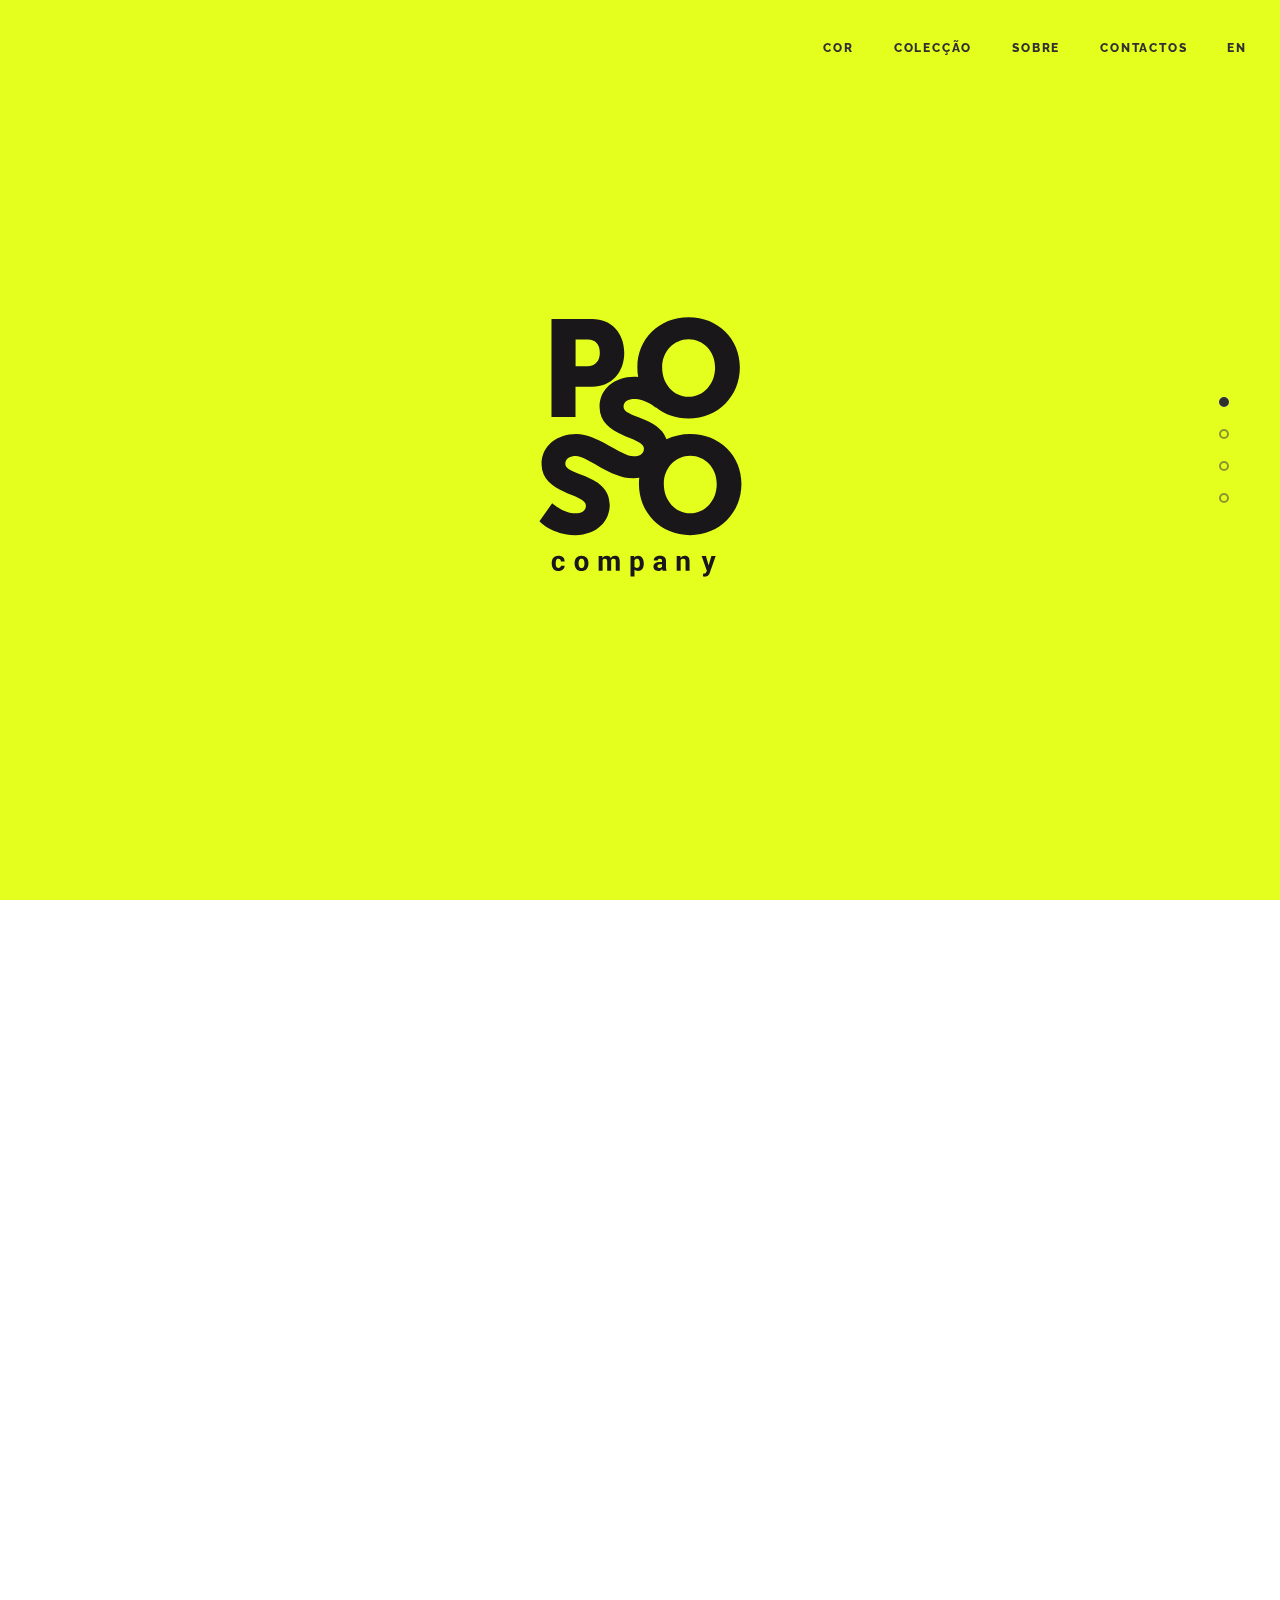
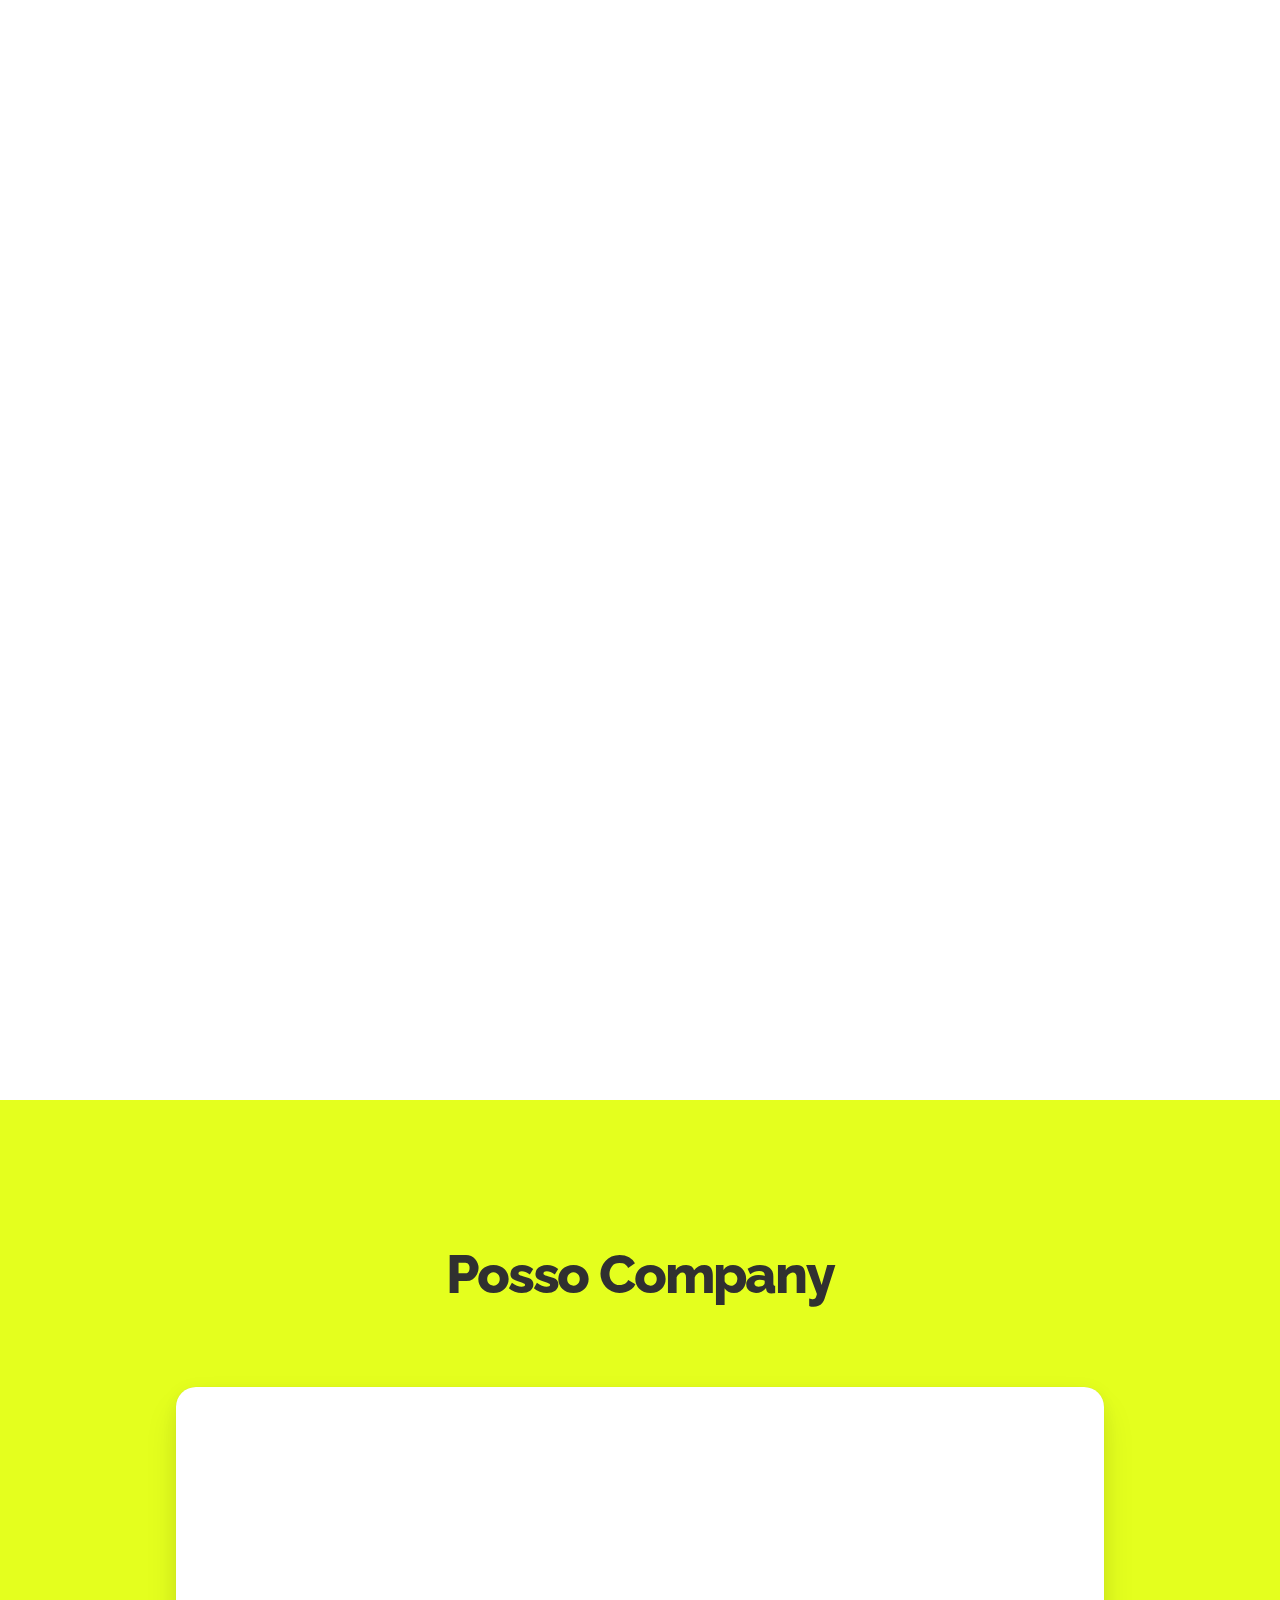
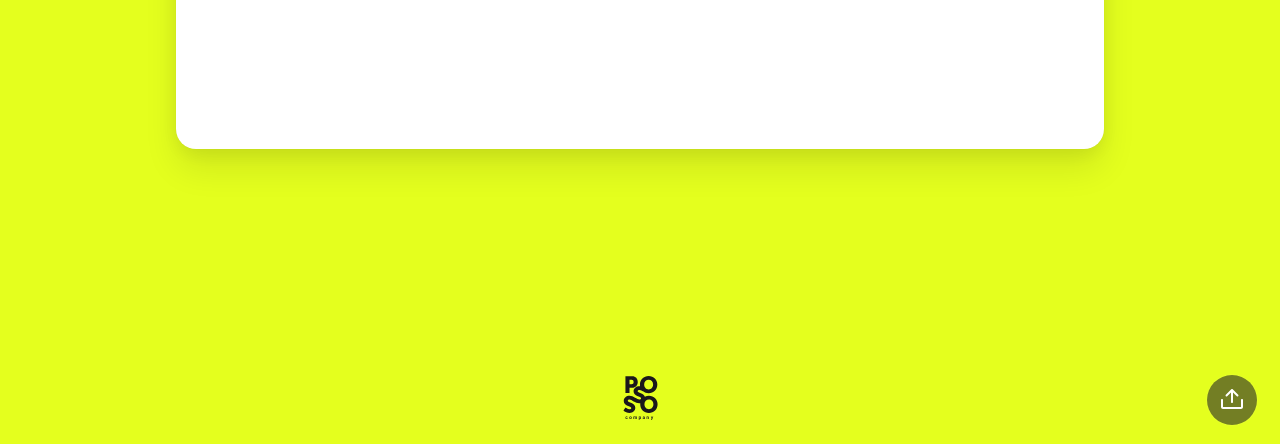
==== commit cadccbd9: "Add files via upload" ====
--- a/index.html
+++ b/index.html
@@ -9,7 +9,8 @@
 		<title>Posso Company</title>
 
 		<!-- Fonts -->
-		<link href="https://fonts.googleapis.com/css?family=Source+Sans+Pro:200,300,400,600,700" rel="stylesheet" type="text/css"/>
+		<link href="https://fonts.googleapis.com/css?family=Source+Sans+Pro:200,300,400,600,700,800" rel="stylesheet" type="text/css"/>
+    <link href="https://fonts.googleapis.com/css?family=Raleway:400,700,800,900" rel="stylesheet">
 
 		<!-- Material Icons -->
 		<link href="https://fonts.googleapis.com/icon?family=Material+Icons" rel="stylesheet" type="text/css">
@@ -24,7 +25,9 @@
 		<!-- Scripts -->
 		<script src="https://code.jquery.com/jquery-2.2.4.min.js" integrity="sha256-BbhdlvQf/xTY9gja0Dq3HiwQF8LaCRTXxZKRutelT44=" crossorigin="anonymous"></script>
 		<script src="js/plugins.js" type="text/javascript" name="plugins"></script>
+    <script src="js/custom.js" type="text/javascript" name="custom"></script>
 		<script src="js/slides.js" type="text/javascript" name="main-scripts"></script>
+
 
 		<!-- Custom Scripts -->
 		<!--script src="js/custom.js" type="text/javascript" name="custom-scripts"></script-->
@@ -105,57 +108,98 @@
 
 </svg>
 
+
 <!-- Navigation -->
 <nav class="side medium stroke">
   <div class="navigation">
-    <ul></ul>
+    <ul data-lang="pt">
+      <li class="selected" data-title="Home"></li>
+      <li data-title="Colecção"></li>
+      <li data-title="Sobre"></li>
+      <li data-title="Contactos"></li>
+    </ul>
+    <ul data-lang="en" style="display:none;">
+      <li class="selected" data-title="Home"></li>
+      <li data-title="Collection"></li>
+      <li data-title="About"></li>
+      <li data-title="Contacts"></li>
+    </ul>
   </div>
 </nav>
 
-<!-- Panel Top #05 -->
+
+<!-- Panel Top -->
 <nav class="panel top forceMobileView fixed hideOnScroll">
   <div class="sections desktop">
     <div class="right">
-      <ul class="menu uppercase crop">
+
+      <!-- PT language -->
+      <ul class="menu uppercase crop" data-lang="pt">
         <li><a href="blue.html">Cor</a></li>
-        <li><a href="#collection">Colecções</a></li>
-        <li><a href="#sobre">Sobre</a></li>
+        <li><a href="#collection">Colecção</a></li>
+        <li><a href="#about">Sobre</a></li>
         <li><a href="#contacts">Contactos</a></li>
-        <li><a href="#contacts">PT | EN</a></li>
+        <li data-switch-lang="en"><a href="#">EN</a></li>
       </ul>
+
+      <!-- EN language -->
+      <ul class="menu uppercase crop" data-lang="en" style="display:none;">
+        <li><a href="blue.html">Color</a></li>
+        <li><a href="#collection">Collection</a></li>
+        <li><a href="#about">About</a></li>
+        <li><a href="#contacts">Contacts</a></li>
+        <li data-switch-lang="pt"><a href="#">PT</a></li>
+      </ul>
+
     </div>
   </div>
 
   <div class="sections compact hidden">
+    <!-- <div class="right"><li><a href="blue.html">Cor</a></li></div> -->
     <div class="right"><span class="button actionButton sidebarTrigger" data-sidebar-id="1"><svg><use xmlns:xlink="http://www.w3.org/1999/xlink" xlink:href="#menu"></use></svg></span></div>
   </div>
 </nav>
 
+
+
+
 <!-- Sidebar -->
-<nav class="sidebar grey" data-sidebar-id="1">
+<nav class="sidebar" data-sidebar-id="1">
   <div class="close"><svg><use xmlns:xlink="http://www.w3.org/1999/xlink" xlink:href="#close"></use></svg></div>
   <div class="content">
-    <a href="#home" class="logo"><svg width="120" height="50"><use xmlns:xlink="http://www.w3.org/1999/xlink" xlink:href="#logo"></use></svg></a>
-    <ul class="mainMenu uppercase">
+    <!-- <a href="#home" class="logo"><svg width="120" height="50"><use xmlns:xlink="http://www.w3.org/1999/xlink" xlink:href="#logo"></use></svg></a> -->
+
+    <ul class="mainMenu uppercase" data-lang="pt">
+      <li><a href="blue.html">Cor</a></li>
+      <li><a href="#collection">Colecção</a></li>
+      <li><a href="#about">Sobre</a></li>
+      <li><a href="#contacts">Contactos</a></li>
+      <li data-switch-lang="en"><a href="#">EN</a></li>
+    </ul>
+
+    <ul class="mainMenu uppercase" data-lang="en" style="display:none;">
       <li><a href="blue.html">Color</a></li>
       <li><a href="#collection">Collection</a></li>
-      <li><a href="#sobre">Sobre</a></li>
+      <li><a href="#about">About</a></li>
       <li><a href="#contacts">Contacts</a></li>
+      <li data-switch-lang="pt"><a href="#">PT</a></li>
     </ul>
-    <ul class="subMenu">
+    
+    <!-- Submenu -->
+    <!-- <ul class="subMenu">
       <li><a href="#">Blog</a></li>
-      <li><a href="#">Terms of Use</a></li>
-      <li><a href="#">Privacy Policy</a></li>
-    </ul>
+    </ul> -->
+
     <ul class="social">
       <li><a href="#"><svg><use xmlns:xlink="http://www.w3.org/1999/xlink" xlink:href="#twitter"></use></svg></a></li>
       <li><a href="#"><svg><use xmlns:xlink="http://www.w3.org/1999/xlink" xlink:href="#facebook"></use></svg></a></li>
     </ul>
+
   </div>
 </nav>
 
 <!-- Landing (#01) -->
-<section class="slide whiteSlide possoLime" name="home" data-title="Home">
+<section class="slide whiteSlide possoLime" name="home" >
   <div class="content">
     <div class="container">
       <div class="wrap">
@@ -172,13 +216,14 @@
 </section>
 
 <!-- Collection (#75) -->
-<section class="slide whiteSlide" name="collection" data-title="Colecção">
+<section class="slide whiteSlide" name="collection" >
   <div class="content">
     <div class="container">
       <div class="wrap">
       
         <div class="fix-10-12 toCenter">
-          <h1 class="ae-1">Colecção</h1>
+          <h1 class="ae-1" data-lang="pt">Colecção</h1>
+          <h1 class="ae-1" data-lang="en" style="display:none;">Collection</h1>
         </div>
         <div class="fix-12-12">
           <ul class="grid grid-75 masonry noSpaces ae-3 controller popupTrigger" data-popup-id="75-1" data-slider-id="75-1">
@@ -298,18 +343,22 @@
   </div>
 </div>
 
-<!-- About (#03) -->
-<section class="slide whiteSlide" name="sobre" data-title="Sobre">
+<!-- About (#03) --> 
+<section class="slide whiteSlide" name="about" >
   <div class="content">
     <div class="container">
       <div class="wrap">
       
         <div class="fix-10-12">
           <div class="fix-6-12">
-            <h1 class="small ae-1">Sobre</h1>
+            <h1 class="small ae-1" data-lang="pt">Sobre</h1>
+            <h1 class="small ae-1" data-lang="en" style="display:none;">About</h1>
           </div>
           <div class="ae-2">
-            <p>Desenvolvemos há mais de 20 anos, marcas e produtos inovadores de mochilas e papelaria conceitos que vendemos em todo o Mundo. Acreditamos que é sempre possível fazer melhor e diferente!</p>
+            <p data-lang="pt">Desenvolvemos há mais de 20 anos, marcas e produtos inovadores de mochilas e papelaria, conceitos que vendemos em todo o mundo. Acreditamos que é sempre possível fazer melhor e diferente!</p>
+          </div>
+          <div>  
+            <p data-lang="en" style="display:none;">We develop brands and innovative products of backpacks and stationary for over 20 years, concepts we sell all over the world. We believe it is always possible to make better and different!</p>
           </div>
         </div>
           
@@ -318,70 +367,70 @@
   </div>
 </section>
 
+
 <!-- Contacts (#30) -->
-<section class="slide whiteSlide possoLime" name="contacts" data-title="Contactos">
+<section class="slide whiteSlide possoLime" name="contacts" >
   <div class="content">
     <div class="container">
       <div class="wrap">
 
-        <h1 class="small ae-1 done">Posso Company</h1>
+        <h1 class="small ae-1 done" data-lang="pt">Posso Company</h1>
+        <h1 class="small ae-1 done" data-lang="en" style="display:none;">Posso Company</h1>
               
-        <div class="ae-2"><p class="small">Quer o nosso catálogo? Precisa de uma informação adicional? Escreva-nos!</p></div>
-      
-       
+        <div class="ae-2"><p class="small" data-lang="pt">Quer o nosso catálogo? Precisa de uma informação adicional? Escreva-nos!</p></div>
+        <div class="ae-2"><p class="small" data-lang="en" style="display:none;">Want our catalog? Need additional information? Write us!</p></div>
 
         <div class="fix-10-12 margin-top-4 ">
         <div class="pad shadow selected ae-3 done">
           <form action="ajax-email.php" id="contact-form" method="post" class="wide" data-ajax-form="true">
             <ul class="flex">
               <li class="col-6-12 col-tablet-1-2 col-phablet-1-1">
-                <div class="label uppercase ae-4"><label class="opacity-7" for="name55">Your name</label></div>
-                <input class="stroke round ae-5 wide" id="name55" type="name" name="name" placeholder="Name" required/>
-                <div class="label uppercase ae-6"><label class="opacity-7" for="email55">Email address</label></div>
-                <input class="stroke round ae-7 wide cropBottom" id="email55" type="email" name="email" placeholder="Email" required/>
+
+                <div class="label uppercase ae-4"><label class="opacity-7" for="name55" data-lang="pt">Nome</label></div>
+                <div class="label uppercase ae-4"><label class="opacity-7" for="name55" data-lang="en" style="display:none;">Your name</label></div>
+
+                <input class="stroke round ae-5 wide" id="name55" type="name" name="name" placeholder="Nome" required data-lang="pt"/>
+                <input class="stroke round ae-5 wide" id="name55" type="name" name="name" placeholder="Name" required data-lang="en" style="display:none;"/>
+
+                <div class="label uppercase ae-6"><label class="opacity-7" for="email55" data-lang="pt">Correio</label></div>
+                <div class="label uppercase ae-6"><label class="opacity-7" for="email55" data-lang="en" style="display:none;">Email address</label></div>
+
+                <input class="stroke round ae-7 wide cropBottom" id="email55" type="email" name="email" placeholder="Correio" required data-lang="pt"/>
+                <input class="stroke round ae-7 wide cropBottom" id="email55" type="email" name="email" placeholder="Email" required data-lang="en" style="display:none;"/>
+
               </li>
+
               <li class="col-6-12 col-tablet-1-2 col-phablet-1-1">
-                <div class="label uppercase ae-5"><label class="opacity-7" for="message55">Message</label></div>
-                <textarea class="left round ae-6" id="message55" type="text" name="message" placeholder="Message" required></textarea>
-                <input class="button wide pink round uppercase ae-7 margin-top-2 cropBottom" type="submit" name="submit" value="Send message" data-success-text="Done!" data-success-class="green"/>
+
+                <div class="label uppercase ae-5"><label class="opacity-7" for="message55" data-lang="pt">Mensagem</label></div>
+                <div class="label uppercase ae-5"><label class="opacity-7" for="message55" data-lang="en" style="display:none;">Message</label></div>
+
+                <textarea class="left round ae-6" id="message55" type="text" name="message" placeholder="Mensagem" required data-lang="pt"></textarea>
+                <textarea class="left round ae-6" id="message55" type="text" name="message" placeholder="Message" required data-lang="en" style="display:none;"></textarea>
+
+                <input class="button wide pink round uppercase ae-7 margin-top-2 cropBottom" type="submit" name="submit" value="Enviar mensagem" data-success-text="Done!" data-success-class="green" data-lang="pt"/>
+                <input class="button wide pink round uppercase ae-7 margin-top-2 cropBottom" type="submit" name="submit" value="Send message" data-success-text="Done!" data-success-class="green" data-lang="en" style="display:none;"/>
+
               </li>
             </ul>
           </form>
         </div>
 
-
-        <div class="fix-10-12 margin-top-4 ">
-        <div class="pad shadow2 selected ae-3 done">
-          <form action="ajax-email.php" id="contact-form" method="post" class="wide" data-ajax-form="true">
-            <ul class="flex">
-              <li class="col-6-12 col-tablet-1-2 col-phablet-1-1">
-                <div class="label uppercase ae-4"><label class="opacity-7" for="name55">Your name</label></div>
-                <input class="stroke ae-5 wide" id="name55" type="name" name="name" placeholder="Name" required/>
-                <div class="label uppercase ae-6"><label class="opacity-7" for="email55">Email address</label></div>
-                <input class="stroke ae-7 wide cropBottom" id="email55" type="email" name="email" placeholder="Email" required/>
-              </li>
-              <li class="col-6-12 col-tablet-1-2 col-phablet-1-1">
-                <div class="label uppercase ae-5"><label class="opacity-7" for="message55">Message</label></div>
-                <textarea class="left ae-6" id="message55" type="text" name="message" placeholder="Message" required></textarea>
-                <input class="wide pink uppercase button ae-7 margin-top-2 cropBottom" type="submit" name="submit" value="Send message" data-success-text="Done!" data-success-class="green"/>
-              </li>
-            </ul>
-          </form>
-        </div>
-
-
         <div class="fix-12-12">
         <ul class="grid">
           <li class="col-4-12 ae-3">
-            <h3 class="uppercase">Morada</h3>
+            <h3 class="uppercase" data-lang="pt">Morada</h3>
+            <h3 class="uppercase" data-lang="en" style="display:none;">Address</h3>
             <p class="small">Rua do Almada, 275 <br> 4050-038 Porto</p>
           </li>
           <li class="col-4-12 ae-4">
-            <h3 class="uppercase">Telefone</h3>
+            <h3 class="uppercase" data-lang="pt">Telefone</h3>
+            <h3 class="uppercase" data-lang="en" style="display:none;">Phone</h3>
             <p class="small">+351 223 237 799</p>
           </li>
           <li class="col-4-12 ae-5">
-            <h3 class="uppercase">Correio</h3>
+            <h3 class="uppercase" data-lang="pt">Correio</h3>
+            <h3 class="uppercase" data-lang="en" style="display:none;">E-mail</h3>
             <p class="small">talk@possocompany.com</p>
           </li>
         </ul>
--- a/css/slides.css
+++ b/css/slides.css
@@ -125,7 +125,8 @@
   cursor: pointer;
   color: inherit;
   text-decoration: none;
-  transition: 0.35s;
+  -webkit-transition: 0.35s;
+          transition: 0.35s;
 }
 
 a.underline {
@@ -133,7 +134,8 @@
 }
 
 a:hover {
-  transition: 0.15s;
+  -webkit-transition: 0.15s;
+          transition: 0.15s;
   opacity: 0.8;
 }
 
@@ -387,12 +389,17 @@
   backface-visibility: hidden;
   position: relative;
   white-space: nowrap;
-  transform: translate3d(0, 0, 0);
+  -webkit-transform: translate3d(0, 0, 0);
+          transform: translate3d(0, 0, 0);
   box-shadow: inset 0 -100px 0 transparent;
   -webkit-appearance: none;
   margin-bottom: 20px;
-  user-select: none;
-  transition: 0.25s;
+  -webkit-user-select: none;
+     -moz-user-select: none;
+      -ms-user-select: none;
+          user-select: none;
+  -webkit-transition: 0.25s;
+          transition: 0.25s;
 }
 
 .slide .button {
@@ -476,7 +483,8 @@
 .button.actionButton.sound [class*="sound-"] {
   position: absolute;
   opacity: 0;
-  transition: 0.5s;
+  -webkit-transition: 0.5s;
+          transition: 0.5s;
   left: 13px;
 }
 
@@ -491,13 +499,15 @@
 }
 
 .button:hover {
-  transition: 0.25s !important;
+  -webkit-transition: 0.25s !important;
+          transition: 0.25s !important;
   opacity: 1;
   box-shadow: inset 0 -100px 0 rgba(0, 0, 0, 0.075), 0 4px 6px 0 rgba(0, 0, 0, 0.1), 0 1px 10px 0 rgba(0, 0, 0, 0.1), 0 2px 4px -1px rgba(0, 0, 0, 0.1);
 }
 
 .button:active {
-  transition: transform 0.25s, opacity 0.25s, top 0.25s !important;
+  -webkit-transition: -webkit-transform 0.25s, opacity 0.25s, top 0.25s !important;
+          transition: transform 0.25s, opacity 0.25s, top 0.25s !important;
   box-shadow: inset 0 -100px 0 rgba(0, 0, 0, 0.2), 0 3px 6px 0 rgba(0, 0, 0, 0.1), 0 0px 10px 0 rgba(0, 0, 0, 0.1), 0 1px 4px -1px rgba(0, 0, 0, 0.1);
   top: 1px;
 }
@@ -693,7 +703,8 @@
   height: 100%;
   background: #292929;
   opacity: 0;
-  transition: 0.25s;
+  -webkit-transition: 0.25s;
+          transition: 0.25s;
 }
 
 .button.shade:hover:after {
@@ -734,7 +745,9 @@
 }
 
 .button.play:hover {
-  transform: scale(1.05);
+  -webkit-transform: scale(1.05);
+      -ms-transform: scale(1.05);
+          transform: scale(1.05);
 }
 
 .button.lowercase {
@@ -787,7 +800,8 @@
   -webkit-font-smoothing: antialiased;
   text-rendering: optimizeLegibility;
   -moz-osx-font-smoothing: grayscale;
-  font-feature-settings: 'liga';
+  -webkit-font-feature-settings: 'liga';
+          font-feature-settings: 'liga';
 }
 
 .slide.whiteSlide svg {
@@ -828,7 +842,8 @@
   background: #fff;
   border-radius: 50%;
   opacity: 0.5;
-  transition: 0.25s;
+  -webkit-transition: 0.25s;
+          transition: 0.25s;
 }
 
 .dots.big .dot:after {
@@ -841,14 +856,18 @@
 }
 
 .dot:hover:after {
-  transform: scale(1.33333);
+  -webkit-transform: scale(1.33333);
+      -ms-transform: scale(1.33333);
+          transform: scale(1.33333);
   opacity: 1;
 }
 
 .dot:active:after,
 .dot.selected:after {
   opacity: 1;
-  transform: scale(1);
+  -webkit-transform: scale(1);
+      -ms-transform: scale(1);
+          transform: scale(1);
 }
 
 .tabs {
@@ -863,7 +882,8 @@
   padding: 15px 20px;
   letter-spacing: 2.5px;
   font-size: 17px;
-  transition: 0.15s;
+  -webkit-transition: 0.15s;
+          transition: 0.15s;
 }
 
 .tabs li:first-child {
@@ -941,7 +961,7 @@
 }
 
 form * {
-  font-family: "Raleway";
+  font-family: "Raleway", sans-serif;
 }
 
 form textarea {
@@ -989,7 +1009,8 @@
   -moz-appearance: none;
   appearance: none;
   box-shadow: 0 0 0 1px rgba(41, 41, 41, 0.1) inset, 0 3px 4px 0px rgba(41, 41, 41, 0.1) inset, 0 -100px 0 #fff inset;
-  transition: 0.15s;
+  -webkit-transition: 0.15s;
+          transition: 0.15s;
 }
 
 form input[type="text"].flat,
@@ -1203,7 +1224,9 @@
     border-bottom-left-radius: 0px !important;
     border-top-right-radius: 3px !important;
     border-bottom-right-radius: 3px !important;
+    width: -webkit-calc(50% + 1px) !important;
     width: calc(50% + 1px) !important;
+    max-width: -webkit-calc(50% + 1px) !important;
     max-width: calc(50% + 1px) !important;
     margin-left: -1px;
   }
@@ -1229,7 +1252,7 @@
     margin-right: auto !important;
     width: 100%;
     max-width: 350px !important;
-    display: block !important;
+    display: block;
   }
   form label {
     margin-top: 30px;
@@ -1256,7 +1279,8 @@
 }
 
 .slide.active {
-  transform-style: preserve-3d;
+  -webkit-transform-style: preserve-3d;
+          transform-style: preserve-3d;
   -webkit-backface-visibility: hidden;
   backface-visibility: hidden;
 }
@@ -1277,7 +1301,8 @@
 .content {
   overflow: hidden;
   position: absolute;
-  backface-visibility: hidden;
+  -webkit-backface-visibility: hidden;
+          backface-visibility: hidden;
   top: 0;
   left: 0;
   width: 100%;
@@ -1376,6 +1401,7 @@
 .container .wrap:not(.noSpaces),
 .container .wrap.spaceWrap,
 .container .wrap .spaceWrap {
+  padding: -webkit-calc(5.56% + 50px) -webkit-calc(8% + 15px);
   padding: calc(5.56% + 50px) calc(8% + 15px);
 }
 
@@ -1645,7 +1671,9 @@
   width: auto;
   height: auto;
   z-index: -100;
-  transform: translateX(-50%) translateY(-50%);
+  -webkit-transform: translateX(-50%) translateY(-50%);
+      -ms-transform: translateX(-50%) translateY(-50%);
+          transform: translateX(-50%) translateY(-50%);
   background-size: cover;
 }
 
@@ -1692,7 +1720,8 @@
   width: 100%;
   background: url("../assets/svg/video-icon.svg") no-repeat;
   background-position: center center;
-  transition: 0.5s;
+  -webkit-transition: 0.5s;
+          transition: 0.5s;
 }
 
 .videoThumbnail:not(.noTint):hover:after {
@@ -1700,8 +1729,11 @@
 }
 
 .videoThumbnail:hover:after {
-  transform: scale(1.1);
-  transition: 0.25s;
+  -webkit-transform: scale(1.1);
+      -ms-transform: scale(1.1);
+          transform: scale(1.1);
+  -webkit-transition: 0.25s;
+          transition: 0.25s;
 }
 
 .videoThumbnail:active:after {
@@ -1741,18 +1773,21 @@
 
 .pad.shadow.stroke {
   background: transparent;
-  transition: 0.15s;
+  -webkit-transition: 0.15s;
+          transition: 0.15s;
   color: #fff;
 }
 
 .pad.shadow.stroke:hover {
   background: #fff;
   color: #303030;
-  transition: 0.15s;
+  -webkit-transition: 0.15s;
+          transition: 0.15s;
 }
 
 .pad.shadowHover {
-  transition: 0.5s;
+  -webkit-transition: 0.5s;
+          transition: 0.5s;
   box-shadow: 0 52px 64px transparent;
 }
 
@@ -1766,18 +1801,21 @@
 
 .pad.shadow2.stroke {
   background: transparent;
-  transition: 0.15s;
+  -webkit-transition: 0.15s;
+          transition: 0.15s;
   color: #fff;
 }
 
 .pad.shadow2.stroke:hover {
   background: #fff;
   color: #303030;
-  transition: 0.15s;
+  -webkit-transition: 0.15s;
+          transition: 0.15s;
 }
 
 .pad.shadow2Hover {
-  transition: 0.5s;
+  -webkit-transition: 0.5s;
+          transition: 0.5s;
   box-shadow: 0 52px 64px transparent;
 }
 
@@ -1800,7 +1838,8 @@
     overflow: inherit;
     border-radius: 0;
     box-shadow: none;
-    transition: 0s !important;
+    -webkit-transition: 0s !important;
+            transition: 0s !important;
   }
   .pad.shadow {
     box-shadow: none;
@@ -1852,7 +1891,8 @@
 }
 
 .resizing .equalElement {
-  transition: 0s !important;
+  -webkit-transition: 0s !important;
+          transition: 0s !important;
 }
 
 .hr {
@@ -1868,7 +1908,9 @@
   background: rgba(255, 255, 255, 0.2);
   height: 1px;
   left: 0;
-  transform: scaleX(3);
+  -webkit-transform: scaleX(3);
+      -ms-transform: scaleX(3);
+          transform: scaleX(3);
 }
 
 .whiteSlide .hr:after {
@@ -1895,7 +1937,8 @@
     border: none;
     padding: 10% 0 !important;
     border-radius: 0;
-    transition: 0s !important;
+    -webkit-transition: 0s !important;
+            transition: 0s !important;
   }
   .grid:not(.later) > [class*='col-'] .pad:hover,
   .grid:not(.later) > [class*='col-'] .pad.stroke {
@@ -1931,17 +1974,14 @@
     padding: 0 !important;
     overflow: inherit;
     border-radius: 0;
-    -webkit-box-shadow: none;
     box-shadow: none;
     -webkit-transition: 0s !important;
     transition: 0s !important;
   }
   .pad.shadow {
-    -webkit-box-shadow: none;
     box-shadow: none;
   }
   .shadow2 {
-    -webkit-box-shadow: none;
     box-shadow: none;
   }
 }
@@ -2026,7 +2066,8 @@
   display: inline-block;
   margin-left: 4px;
   font-weight: 700;
-  transition: 0.25s;
+  -webkit-transition: 0.25s;
+          transition: 0.25s;
 }
 
 .helpBubble .helpMessage {
@@ -2040,8 +2081,11 @@
   text-align: left;
   bottom: 50%;
   margin-bottom: 5px;
-  transform: translateY(10px) scale(0.95);
-  transition: 0.25s;
+  -webkit-transform: translateY(10px) scale(0.95);
+      -ms-transform: translateY(10px) scale(0.95);
+          transform: translateY(10px) scale(0.95);
+  -webkit-transition: 0.25s;
+          transition: 0.25s;
   opacity: 0;
   pointer-events: none;
   color: rgba(48, 48, 48, 0.7);
@@ -2053,7 +2097,9 @@
 
 .helpBubble:hover .helpMessage {
   pointer-events: all;
-  transform: translateY(0) scale(1);
+  -webkit-transform: translateY(0) scale(1);
+      -ms-transform: translateY(0) scale(1);
+          transform: translateY(0) scale(1);
   opacity: 1;
 }
 
@@ -2082,8 +2128,12 @@
   pointer-events: none;
   -webkit-backface-visibility: hidden;
   backface-visibility: hidden;
-  user-select: none;
-  transform: translate3d(0, 0, 0);
+  -webkit-user-select: none;
+     -moz-user-select: none;
+      -ms-user-select: none;
+          user-select: none;
+  -webkit-transform: translate3d(0, 0, 0);
+          transform: translate3d(0, 0, 0);
 }
 
 .panel.large {
@@ -2097,13 +2147,15 @@
 
 .panel.top {
   top: 0;
-  transform: translate3d(0, -100%, 0);
+  -webkit-transform: translate3d(0, -100%, 0);
+          transform: translate3d(0, -100%, 0);
   opacity: 0;
 }
 
 .panel.bottom {
   bottom: 0;
-  transform: translate3d(0, 100%, 0);
+  -webkit-transform: translate3d(0, 100%, 0);
+          transform: translate3d(0, 100%, 0);
   opacity: 0;
 }
 
@@ -2111,7 +2163,8 @@
   -webkit-transform: translate3d(0, 0, 0);
   transform: translate3d(0, 0, 0);
   opacity: 1;
-  transition: transform 0.5s, opacity 0.5s, padding 0.5s;
+  -webkit-transition: -webkit-transform 0.5s, opacity 0.5s, padding 0.5s;
+          transition: transform 0.5s, opacity 0.5s, padding 0.5s;
 }
 
 .slides.whiteSlide .panel {
@@ -2120,13 +2173,17 @@
 
 .scroll .panel.hideOnScroll.top.hide,
 .scroll .panel.hideOnScroll.top.hide {
-  transform: translateY(-100%) !important;
+  -webkit-transform: translateY(-100%) !important;
+      -ms-transform: translateY(-100%) !important;
+          transform: translateY(-100%) !important;
   opacity: 0;
 }
 
 .scroll .panel.hideOnScroll.bottom.hide,
 .scroll .panel.hideOnScroll.bottom.hide {
-  transform: translateY(100%) !important;
+  -webkit-transform: translateY(100%) !important;
+      -ms-transform: translateY(100%) !important;
+          transform: translateY(100%) !important;
   opacity: 0;
 }
 
@@ -2316,7 +2373,8 @@
 
 .panel .prevSlide,
 .panel .nextSlide {
-  transition: 0.25s;
+  -webkit-transition: 0.25s;
+          transition: 0.25s;
 }
 
 .firstSlide .panel .prevSlide,
@@ -2327,7 +2385,8 @@
 }
 
 .firstSlide .panel.bottom .nextSlide svg {
-  animation: animateArrow 4s infinite;
+  -webkit-animation: animateArrow 4s infinite;
+          animation: animateArrow 4s infinite;
 }
 
 .panel .twitterIcon,
@@ -2336,15 +2395,33 @@
   top: 5px;
 }
 
+@-webkit-keyframes animateArrow {
+  80% {
+    -webkit-transform: translateY(0px);
+            transform: translateY(0px);
+  }
+  90% {
+    -webkit-transform: translateY(10px);
+            transform: translateY(10px);
+  }
+  100% {
+    -webkit-transform: translateY(0px);
+            transform: translateY(0px);
+  }
+}
+
 @keyframes animateArrow {
   80% {
-    transform: translateY(0px);
+    -webkit-transform: translateY(0px);
+            transform: translateY(0px);
   }
   90% {
-    transform: translateY(10px);
+    -webkit-transform: translateY(10px);
+            transform: translateY(10px);
   }
   100% {
-    transform: translateY(0px);
+    -webkit-transform: translateY(0px);
+            transform: translateY(0px);
   }
 }
 
@@ -2362,7 +2439,8 @@
 
 .nextSlide:hover,
 .prevSlide:hover {
-  transition: 0.15s;
+  -webkit-transition: 0.15s;
+          transition: 0.15s;
 }
 
 .nextSlide:active,
@@ -2391,9 +2469,12 @@
 }
 
 .page-ready .loadingIcon {
-  transform: scale(1);
+  -webkit-transform: scale(1);
+      -ms-transform: scale(1);
+          transform: scale(1);
   opacity: 1;
-  transition: 0.5s 0.5s;
+  -webkit-transition: 0.5s 0.5s;
+          transition: 0.5s 0.5s;
 }
 
 .loadingIcon svg {
@@ -2407,13 +2488,17 @@
 
 .page-loaded .loadingIcon {
   opacity: 0;
-  transform: scale(0);
+  -webkit-transform: scale(0);
+      -ms-transform: scale(0);
+          transform: scale(0);
   pointer-events: none;
-  transition: all 0.5s, visibility 0s 5s;
+  -webkit-transition: all 0.5s, visibility 0s 5s;
+          transition: all 0.5s, visibility 0s 5s;
 }
 
 .slides .loadingIcon svg {
-  animation: loading 3s infinite cubic-bezier(0.64, 0.48, 0.55, 0.64);
+  -webkit-animation: loading 3s infinite cubic-bezier(0.64, 0.48, 0.55, 0.64);
+          animation: loading 3s infinite cubic-bezier(0.64, 0.48, 0.55, 0.64);
 }
 
 .page-loaded .slides .loadingIcon svg {
@@ -2426,9 +2511,17 @@
   transition: 0.3s linear;
 }
 
+@-webkit-keyframes loading {
+  from {
+    -webkit-transform: rotate(-1080deg);
+            transform: rotate(-1080deg);
+  }
+}
+
 @keyframes loading {
   from {
-    transform: rotate(-1080deg);
+    -webkit-transform: rotate(-1080deg);
+            transform: rotate(-1080deg);
   }
 }
 
@@ -2448,11 +2541,14 @@
   bottom: 0;
   height: 100%;
   z-index: 100;
+  padding: -webkit-calc(3% + 50px) 4%;
   padding: calc(3% + 50px) 4%;
   pointer-events: none;
   opacity: 0;
-  transition: opacity 0.5s;
-  transform: translate3d(0, 0, 0);
+  -webkit-transition: opacity 0.5s;
+          transition: opacity 0.5s;
+  -webkit-transform: translate3d(0, 0, 0);
+          transform: translate3d(0, 0, 0);
   /* compact navigation */
   /* for nav in panel */
 }
@@ -2469,6 +2565,7 @@
 }
 
 .side.large {
+  padding: -webkit-calc(5.56% + 50px) 5%;
   padding: calc(5.56% + 50px) 5%;
 }
 
@@ -2490,7 +2587,6 @@
   width: 15px;
   height: 7px;
   margin: 0;
-  -webkit-box-shadow: none;
   box-shadow: none;
   border-radius: 0;
   background: #fff;
@@ -2575,7 +2671,8 @@
   opacity: 0.5;
   background: #fff;
   box-shadow: 0 0 1px #303030;
-  transition: opacity 0.25s, background 0.25s;
+  -webkit-transition: opacity 0.25s, background 0.25s;
+          transition: opacity 0.25s, background 0.25s;
 }
 
 .navigation li.selected:after {
@@ -2621,7 +2718,9 @@
   visibility: hidden;
   white-space: nowrap;
   letter-spacing: 0.01em;
-  transform: translateX(-100%);
+  -webkit-transform: translateX(-100%);
+      -ms-transform: translateX(-100%);
+          transform: translateX(-100%);
   box-shadow: 0 0 0 1px rgba(255, 255, 255, 0.1);
 }
 
@@ -2630,13 +2729,17 @@
 }
 
 .left .navigation li:before {
-  transform: translateX(100%);
+  -webkit-transform: translateX(100%);
+      -ms-transform: translateX(100%);
+          transform: translateX(100%);
   left: inherit;
   right: 0;
 }
 
 .panel.bottom .navigation li:before {
-  transform: translateY(-100%) translateX(-50%);
+  -webkit-transform: translateY(-100%) translateX(-50%);
+      -ms-transform: translateY(-100%) translateX(-50%);
+          transform: translateY(-100%) translateX(-50%);
   left: 14px;
   top: -2px;
 }
@@ -2670,15 +2773,21 @@
 
 .diamond .navigation li:after {
   border-radius: 0px;
-  transform: rotate(45deg) scale(0.72);
+  -webkit-transform: rotate(45deg) scale(0.72);
+      -ms-transform: rotate(45deg) scale(0.72);
+          transform: rotate(45deg) scale(0.72);
 }
 
 .diamond.medium .navigation li:after {
-  transform: rotate(45deg) scale(0.88);
+  -webkit-transform: rotate(45deg) scale(0.88);
+      -ms-transform: rotate(45deg) scale(0.88);
+          transform: rotate(45deg) scale(0.88);
 }
 
 .diamond.small .navigation li:after {
-  transform: rotate(45deg) scale(1);
+  -webkit-transform: rotate(45deg) scale(1);
+      -ms-transform: rotate(45deg) scale(1);
+          transform: rotate(45deg) scale(1);
 }
 
 .slides.whiteSlide .navigation li:after {
@@ -2748,9 +2857,14 @@
   border-radius: 8px;
   text-align: center;
   cursor: default;
-  transform: translateY(0) scale(0.9);
-  transform-origin: top;
-  transition: transform 0.35s, opacity 0.35s, box-shadow 0.35s;
+  -webkit-transform: translateY(0) scale(0.9);
+      -ms-transform: translateY(0) scale(0.9);
+          transform: translateY(0) scale(0.9);
+  -webkit-transform-origin: top;
+      -ms-transform-origin: top;
+          transform-origin: top;
+  -webkit-transition: -webkit-transform 0.35s, opacity 0.35s, box-shadow 0.35s;
+          transition: transform 0.35s, opacity 0.35s, box-shadow 0.35s;
   /* share */
 }
 
@@ -2793,26 +2907,36 @@
 .dropdown.show {
   visibility: visible;
   opacity: 1;
-  transform: translateY(20px);
+  -webkit-transform: translateY(20px);
+      -ms-transform: translateY(20px);
+          transform: translateY(20px);
 }
 
 .dropdown.show.hide {
   opacity: 0;
-  transform: translateY(40px);
+  -webkit-transform: translateY(40px);
+      -ms-transform: translateY(40px);
+          transform: translateY(40px);
   box-shadow: 0 0 0 0 rgba(0, 0, 0, 0.15), 0 0 0 rgba(0, 0, 0, 0.1), 0 0 0 1px rgba(0, 0, 0, 0.05);
   pointer-events: none;
 }
 
 .dropdown.bottom {
-  transform-origin: bottom;
+  -webkit-transform-origin: bottom;
+      -ms-transform-origin: bottom;
+          transform-origin: bottom;
 }
 
 .dropdown.bottom.show {
-  transform: translateY(-20px);
+  -webkit-transform: translateY(-20px);
+      -ms-transform: translateY(-20px);
+          transform: translateY(-20px);
 }
 
 .dropdown.bottom.show.hide {
-  transform: translateY(-40px);
+  -webkit-transform: translateY(-40px);
+      -ms-transform: translateY(-40px);
+          transform: translateY(-40px);
 }
 
 .dropdown.bottom:after,
@@ -2858,7 +2982,8 @@
   position: relative;
   cursor: pointer;
   opacity: 0.9;
-  transition: 0.15s;
+  -webkit-transition: 0.15s;
+          transition: 0.15s;
 }
 
 .dropdown.share li:hover {
@@ -2874,12 +2999,14 @@
   bottom: 0;
   opacity: 0;
   background: rgba(0, 0, 0, 0.1);
-  transition: 0.25s;
+  -webkit-transition: 0.25s;
+          transition: 0.25s;
 }
 
 .dropdown.share li:active:after {
   opacity: 1;
-  transition: 0.1s;
+  -webkit-transition: 0.1s;
+          transition: 0.1s;
 }
 
 .dropdown.share li svg {
@@ -2932,8 +3059,11 @@
   color: #fff;
   z-index: 500;
   background: #222222;
-  transition: transform 0.5s, visibility 0s;
-  transform: translateX(100%);
+  -webkit-transition: -webkit-transform 0.5s, visibility 0s;
+          transition: transform 0.5s, visibility 0s;
+  -webkit-transform: translateX(100%);
+      -ms-transform: translateX(100%);
+          transform: translateX(100%);
   overflow-y: auto;
   -webkit-overflow-scrolling: touch;
   /* ELEMENTS */
@@ -2942,7 +3072,9 @@
 }
 
 .sidebarShown .sidebar.visible {
-  transform: translateX(0%);
+  -webkit-transform: translateX(0%);
+      -ms-transform: translateX(0%);
+          transform: translateX(0%);
   opacity: 1;
 }
 
@@ -2963,7 +3095,9 @@
 .sidebar.left {
   right: inherit;
   left: 0;
-  transform: translateX(-100%);
+  -webkit-transform: translateX(-100%);
+      -ms-transform: translateX(-100%);
+          transform: translateX(-100%);
 }
 
 .sidebar.top {
@@ -2971,7 +3105,9 @@
   width: 100%;
   max-width: 100%;
   height: auto;
-  transform: translateY(-100%);
+  -webkit-transform: translateY(-100%);
+      -ms-transform: translateY(-100%);
+          transform: translateY(-100%);
 }
 
 .sidebar.bottom {
@@ -2980,7 +3116,9 @@
   width: 100%;
   max-width: 100%;
   height: auto;
-  transform: translateY(100%);
+  -webkit-transform: translateY(100%);
+      -ms-transform: translateY(100%);
+          transform: translateY(100%);
 }
 
 .sidebar .logo {
@@ -3008,7 +3146,8 @@
   font-size: 0;
   opacity: 0.5;
   z-index: 101;
-  transition: 0.25s;
+  -webkit-transition: 0.25s;
+          transition: 0.25s;
 }
 
 .sidebar .close:hover {
@@ -3022,7 +3161,9 @@
 }
 
 .sidebar .close:active svg {
-  transform: scale(0.92);
+  -webkit-transform: scale(0.92);
+      -ms-transform: scale(0.92);
+          transform: scale(0.92);
 }
 
 .sidebar ul {
@@ -3077,8 +3218,8 @@
 }
 
 .sidebar .social li a svg {
-  width: 18px;
-  height: 18px;
+  width: 24px;
+  height: 24px;
 }
 
 .sidebar .social.small li {
@@ -3126,7 +3267,9 @@
 
 /* SIDEBAR ANIMATION */
 .page-loaded.sidebarShown .slide.selected {
-  transform: scale(0.95) !important;
+  -webkit-transform: scale(0.95) !important;
+      -ms-transform: scale(0.95) !important;
+          transform: scale(0.95) !important;
   pointer-events: none;
   opacity: 0.5 !important;
 }
@@ -3137,14 +3280,17 @@
 
 .sidebarShown .panel.bottom {
   opacity: 0.5;
-  transform: scale(0.95) translateY(-10%);
+  -webkit-transform: scale(0.95) translateY(-10%);
+      -ms-transform: scale(0.95) translateY(-10%);
+          transform: scale(0.95) translateY(-10%);
 }
 
 .page-loaded.sidebarShown .panel,
 .page-loaded.sidebarShown .slide.selected,
 .page-loaded.sidebarShown .slide.selected:after,
 .sidebar {
-  transition: transform 0.5s, opacity 0.5s !important;
+  -webkit-transition: -webkit-transform 0.5s, opacity 0.5s !important;
+          transition: transform 0.5s, opacity 0.5s !important;
 }
 
 /***
@@ -3166,10 +3312,12 @@
   height: 100%;
   color: #fff;
   z-index: 1000;
-  transition: transform 0.5s, opacity 0.5s;
+  -webkit-transition: -webkit-transform 0.5s, opacity 0.5s;
+          transition: transform 0.5s, opacity 0.5s;
   overflow-y: auto;
   display: none;
-  transform: translate3d(0, 0, 0);
+  -webkit-transform: translate3d(0, 0, 0);
+          transform: translate3d(0, 0, 0);
 }
 
 .popup:not([class*="fade"]) {
@@ -3178,7 +3326,8 @@
 
 .popupShown .popup.visible {
   display: block;
-  animation: popupFadeIn 0.75s;
+  -webkit-animation: popupFadeIn 0.75s;
+          animation: popupFadeIn 0.75s;
 }
 
 .popup .content {
@@ -3186,23 +3335,28 @@
 }
 
 .popupShown .popup.visible:not(.animated) .popupContent {
-  animation: zoomOut 0.5s 0.25s backwards;
+  -webkit-animation: zoomOut 0.5s 0.25s backwards;
+          animation: zoomOut 0.5s 0.25s backwards;
 }
 
 .popupShown .slow .popup.visible {
-  animation: fadeIn 1.25s;
+  -webkit-animation: fadeIn 1.25s;
+          animation: fadeIn 1.25s;
 }
 
 .popupShown .slow .popup.visible:not(.animated) .popupContent {
-  animation: zoomOut 1s 0.25s backwards;
+  -webkit-animation: zoomOut 1s 0.25s backwards;
+          animation: zoomOut 1s 0.25s backwards;
 }
 
 .popupShown .fast .popup.visible {
-  animation: fadeIn 0.5s;
+  -webkit-animation: fadeIn 0.5s;
+          animation: fadeIn 0.5s;
 }
 
 .popupShown .fast .popup.visible .popupContent {
-  animation: zoomOut 0.5s 0.25s backwards;
+  -webkit-animation: zoomOut 0.5s 0.25s backwards;
+          animation: zoomOut 0.5s 0.25s backwards;
 }
 
 .popup .close {
@@ -3214,8 +3368,10 @@
   font-size: 0;
   opacity: 0.5;
   z-index: 1050;
-  transition: 0.25s;
-  transform: translate3d(0, 0, 0);
+  -webkit-transition: 0.25s;
+          transition: 0.25s;
+  -webkit-transform: translate3d(0, 0, 0);
+          transform: translate3d(0, 0, 0);
 }
 
 .popup .close.left {
@@ -3246,14 +3402,18 @@
   overflow: hidden;
   white-space: nowrap;
   -webkit-appearance: none;
-  user-select: none !important;
+  -webkit-user-select: none !important;
+     -moz-user-select: none !important;
+      -ms-user-select: none !important;
+          user-select: none !important;
   color: #fff;
   background: #303030;
   text-decoration: none;
   cursor: pointer;
   -webkit-backface-visibility: hidden;
   backface-visibility: hidden;
-  transform: translate3d(0, 0, 0);
+  -webkit-transform: translate3d(0, 0, 0);
+          transform: translate3d(0, 0, 0);
 }
 
 .popup .close.closeButton.round {
@@ -3294,6 +3454,12 @@
 .popup.fullscreen .embedVideo {
   height: 100vh;
   padding-bottom: 0;
+}
+
+@-webkit-keyframes popupFadeIn {
+  from {
+    opacity: 0;
+  }
 }
 
 @keyframes popupFadeIn {
@@ -3351,15 +3517,16 @@
  */
 [data-action="zoom"] {
   cursor: pointer;
-  cursor: -moz-zoom-in;
   cursor: -webkit-zoom-in;
 }
 
 .zoom-img,
 .zoom-img-wrap {
   position: relative;
-  transition: all 0.5s;
-  transition-timing-function: cubic-bezier(0.2, 0, 0.3, 1) !important;
+  -webkit-transition: all 0.5s;
+          transition: all 0.5s;
+  -webkit-transition-timing-function: cubic-bezier(0.2, 0, 0.3, 1) !important;
+          transition-timing-function: cubic-bezier(0.2, 0, 0.3, 1) !important;
   z-index: 100;
 }
 
@@ -3367,7 +3534,6 @@
 .zoom-img-wrap img.zoom-img {
   margin: 0 !important;
   cursor: pointer;
-  cursor: -moz-zoom-out;
   cursor: -webkit-zoom-out;
 }
 
@@ -3380,7 +3546,8 @@
   bottom: -9999px;
   pointer-events: none;
   opacity: 0;
-  transition: opacity 0.5s;
+  -webkit-transition: opacity 0.5s;
+          transition: opacity 0.5s;
   z-index: 99;
 }
 
@@ -3391,8 +3558,10 @@
 .zoom-overlay-open .side,
 .zoom-overlay-open .panel {
   opacity: 0;
-  transition-delay: 0s;
-  transition: 0.25s;
+  -webkit-transition-delay: 0s;
+          transition-delay: 0s;
+  -webkit-transition: 0.25s;
+          transition: 0.25s;
 }
 
 .zoom-overlay-open,
@@ -3424,7 +3593,8 @@
 }
 
 .slider.autoHeight {
-  transition: 0.5s;
+  -webkit-transition: 0.5s;
+          transition: 0.5s;
 }
 
 .slider > li {
@@ -3432,14 +3602,16 @@
   top: 0;
   left: 0;
   opacity: 0;
-  transition: opacity 0.35s;
+  -webkit-transition: opacity 0.35s;
+          transition: opacity 0.35s;
   pointer-events: none;
 }
 
 .slider > li.selected {
   display: block;
   opacity: 1;
-  transition: opacity 0.35s;
+  -webkit-transition: opacity 0.35s;
+          transition: opacity 0.35s;
   pointer-events: all;
 }
 
@@ -3467,12 +3639,14 @@
 .*/
 /* DEFAULT */
 .slide.before {
-  transform: translate3d(0, -50%, 0);
+  -webkit-transform: translate3d(0, -50%, 0);
+          transform: translate3d(0, -50%, 0);
 }
 
 .slide,
 .slide.after {
-  transform: translate3d(0, 50%, 0);
+  -webkit-transform: translate3d(0, 50%, 0);
+          transform: translate3d(0, 50%, 0);
   will-change: transform;
 }
 
@@ -3483,9 +3657,7 @@
 
 .slide.selected {
   -webkit-transform: translate3d(0, 0, 0) !important;
-  -moz-transform: translate3d(0, 0, 0) !important;
   -ms-transform: translate3d(0, 0, 0) !important;
-  -o-transform: translate3d(0, 0, 0) !important;
   transform: translate3d(0, 0, 0) !important;
   z-index: 11;
 }
@@ -3502,66 +3674,77 @@
 .horizontal .slide,
 .horizontal .slide.before {
   -ms-transform: translate3D(-50%, 0, 0);
-  transform: translate3D(-50%, 0, 0);
+  -webkit-transform: translate3D(-50%, 0, 0);
+          transform: translate3D(-50%, 0, 0);
 }
 
 .horizontal .slide.after {
   -ms-transform: translate3D(50%, 0, 0);
-  transform: translate3D(50%, 0, 0);
+  -webkit-transform: translate3D(50%, 0, 0);
+          transform: translate3D(50%, 0, 0);
 }
 
 /* FILM */
 .film .slide.before {
   -ms-transform: translate3D(-100%, 0, 0);
-  transform: translate3D(0, -100%, 0);
+  -webkit-transform: translate3D(0, -100%, 0);
+          transform: translate3D(0, -100%, 0);
 }
 
 .film .slide.after {
   -ms-transform: translate3D(0, 100%, 0);
-  transform: translate3D(0, 100%, 0);
+  -webkit-transform: translate3D(0, 100%, 0);
+          transform: translate3D(0, 100%, 0);
 }
 
 /* Horizontal */
 .film.horizontal .slide.before {
   -ms-transform: translate3D(-100%, 0, 0);
-  transform: translate3D(-100%, 0, 0);
+  -webkit-transform: translate3D(-100%, 0, 0);
+          transform: translate3D(-100%, 0, 0);
 }
 
 .film.horizontal .slide,
 .film.horizontal .slide.after {
   -ms-transform: translate3D(100%, 0, 0);
-  transform: translate3D(100%, 0, 0);
+  -webkit-transform: translate3D(100%, 0, 0);
+          transform: translate3D(100%, 0, 0);
 }
 
 /* ZEN */
 .zen .slide.before {
   -ms-transform: translateY(-100%) scale(0.8);
-  transform: translateY(-100%) scale(0.8);
+  -webkit-transform: translateY(-100%) scale(0.8);
+          transform: translateY(-100%) scale(0.8);
 }
 
 .zen .slide,
 .zen .slide.after {
   -ms-transform: translateY(100%) scale(0.8);
-  transform: translateY(100%) scale(0.8);
+  -webkit-transform: translateY(100%) scale(0.8);
+          transform: translateY(100%) scale(0.8);
 }
 
 /* Horizontal */
 .zen.horizontal .slide.before {
   -ms-transform: translateX(-100%) scale(0.8);
-  transform: translateX(-100%) scale(0.8);
+  -webkit-transform: translateX(-100%) scale(0.8);
+          transform: translateX(-100%) scale(0.8);
 }
 
 .zen.horizontal .slide,
 .zen.horizontal .slide.after {
   -ms-transform: translateX(100%) scale(0.8);
-  transform: translateX(100%) scale(0.8);
+  -webkit-transform: translateX(100%) scale(0.8);
+          transform: translateX(100%) scale(0.8);
 }
 
 /* STACK */
 .stack .slide,
 .stack .slide.after {
   -ms-transform: translateY(100%);
-  transform: translateY(100%);
+  -webkit-transform: translateY(100%);
+          transform: translateY(100%);
 }
 
 .stack .slide.after {
@@ -3575,25 +3758,30 @@
 
 .stack .slide.before {
   -ms-transform: scale(0.9);
-  transform: scale(0.9);
+  -webkit-transform: scale(0.9);
+          transform: scale(0.9);
 }
 
 /* Horizontal */
 .stack.horizontal .slide,
 .stack.horizontal .slide.after {
   -ms-transform: translateX(100%);
-  transform: translateX(100%);
+  -webkit-transform: translateX(100%);
+          transform: translateX(100%);
 }
 
 .stack.horizontal .slide.before {
-  transform: scale(0.9);
+  -webkit-transform: scale(0.9);
+      -ms-transform: scale(0.9);
+          transform: scale(0.9);
 }
 
 /* CARDS */
 .cards .slide,
 .cards .slide.after {
   -ms-transform: translateY(10%);
-  transform: translateY(10%);
+  -webkit-transform: translateY(10%);
+          transform: translateY(10%);
   opacity: initial;
 }
 
@@ -3608,7 +3796,8 @@
 
 .cards .slide.before {
   -ms-transform: translateY(-100%);
-  transform: translateY(-100%);
+  -webkit-transform: translateY(-100%);
+          transform: translateY(-100%);
   z-index: 7;
 }
 
@@ -3620,37 +3809,43 @@
 .cards.horizontal .slide,
 .cards.horizontal .slide.after {
   -ms-transform: translateX(10%);
-  transform: translateX(10%);
+  -webkit-transform: translateX(10%);
+          transform: translateX(10%);
 }
 
 .cards.horizontal .slide.before {
   -ms-transform: translateX(-100%);
-  transform: translateX(-100%);
+  -webkit-transform: translateX(-100%);
+          transform: translateX(-100%);
 }
 
 /* ZOOM CHANGE */
 .zoom .slide.before {
   -ms-transform: scale(1.4);
-  transform: scale(1.4);
+  -webkit-transform: scale(1.4);
+          transform: scale(1.4);
 }
 
 .zoom .slide,
 .zoom .slide.after {
   -ms-transform: scale(0.8);
-  transform: scale(0.8);
+  -webkit-transform: scale(0.8);
+          transform: scale(0.8);
   opacity: 0;
 }
 
 /* PLAIN CHANGE */
 .plain .slide.before {
   -ms-transform: scale(1);
-  transform: scale(1);
+  -webkit-transform: scale(1);
+          transform: scale(1);
 }
 
 .plain .slide,
 .plain .slide.after {
   -ms-transform: scale(1);
-  transform: scale(1);
+  -webkit-transform: scale(1);
+          transform: scale(1);
 }
 
 .plain .slide.after:after,
@@ -3662,35 +3857,42 @@
 /* SPEED */
 .page-loaded .fast .slide.active,
 .page-loaded .fast .slide.selected {
-  transition: transform 0.6s, opacity 0.6s;
+  -webkit-transition: -webkit-transform 0.6s, opacity 0.6s;
+          transition: transform 0.6s, opacity 0.6s;
 }
 
 .page-loaded .slide.selected,
 .page-loaded .slide.active {
-  transition: transform 1s, opacity 1s;
+  -webkit-transition: -webkit-transform 1s, opacity 1s;
+          transition: transform 1s, opacity 1s;
 }
 
 .page-loaded .slow .slide.active,
 .page-loaded .slow .slide.selected {
-  transition: transform 1.4s, opacity 1.4s;
+  -webkit-transition: -webkit-transform 1.4s, opacity 1.4s;
+          transition: transform 1.4s, opacity 1.4s;
 }
 
 .page-loaded .slide.selected.entry,
 .page-loaded .slide.active.entry {
-  transition: transform 0s, opacity 1s;
+  -webkit-transition: -webkit-transform 0s, opacity 1s;
+          transition: transform 0s, opacity 1s;
 }
 
 /* panels */
 .slides.animated.fast .panel {
-  transition: transform 0.6s, opacity 0.6s, padding 0.5s, background 0.5s, border 0.5s, box-shadow 0.5s;
+  -webkit-transition: -webkit-transform 0.6s, opacity 0.6s, padding 0.5s, background 0.5s, border 0.5s, box-shadow 0.5s;
+          transition: transform 0.6s, opacity 0.6s, padding 0.5s, background 0.5s, border 0.5s, box-shadow 0.5s;
 }
 
 .slides.animated .panel {
-  transition: transform 0.8s, opacity 0.8s, padding 0.5s, background 0.5s, border 0.5s, box-shadow 0.5s;
+  -webkit-transition: -webkit-transform 0.8s, opacity 0.8s, padding 0.5s, background 0.5s, border 0.5s, box-shadow 0.5s;
+          transition: transform 0.8s, opacity 0.8s, padding 0.5s, background 0.5s, border 0.5s, box-shadow 0.5s;
 }
 
 .slides.animated.slow .panel {
-  transition: transform 1s, opacity 1s, padding 0.5s, background 0.5s, border 0.5s, box-shadow 0.5s;
+  -webkit-transition: -webkit-transform 1s, opacity 1s, padding 0.5s, background 0.5s, border 0.5s, box-shadow 0.5s;
+          transition: transform 1s, opacity 1s, padding 0.5s, background 0.5s, border 0.5s, box-shadow 0.5s;
 }
 
 /* EASING */
@@ -3698,14 +3900,16 @@
 .smooth .selected,
 .smooth .panel,
 .smooth .sidebar {
-  transition-timing-function: cubic-bezier(0.55, 0.05, 0.35, 0.95) !important;
+  -webkit-transition-timing-function: cubic-bezier(0.55, 0.05, 0.35, 0.95) !important;
+          transition-timing-function: cubic-bezier(0.55, 0.05, 0.35, 0.95) !important;
 }
 
 .bounce .active,
 .bounce .selected,
 .bounce .panel,
 .bounce .sidebar {
-  transition-timing-function: cubic-bezier(0.4, 1.15, 0.35, 1) !important;
+  -webkit-transition-timing-function: cubic-bezier(0.4, 1.15, 0.35, 1) !important;
+          transition-timing-function: cubic-bezier(0.4, 1.15, 0.35, 1) !important;
 }
 
 /***
@@ -3720,8 +3924,10 @@
 .animated [class*="ae-"] {
   -webkit-backface-visibility: hidden;
   backface-visibility: hidden;
-  transform: translate3d(0, 0, 0);
-  transition-timing-function: cubic-bezier(0.25, 0.1, 0.2, 1);
+  -webkit-transform: translate3d(0, 0, 0);
+          transform: translate3d(0, 0, 0);
+  -webkit-transition-timing-function: cubic-bezier(0.25, 0.1, 0.2, 1);
+          transition-timing-function: cubic-bezier(0.25, 0.1, 0.2, 1);
 }
 
 /* Speed */
@@ -3729,210 +3935,243 @@
 .animated.fast.animate [class*="ae-"]:not(.done),
 .animated.animate .fast [class*="ae-"]:not(.done),
 .animated.animate [class*="ae-"].fast:not(.done) {
-  transition-duration: 700ms;
+  -webkit-transition-duration: 700ms;
+          transition-duration: 700ms;
 }
 
 .animated .animate [class*="ae-"]:not(.done),
 .animated.animate [class*="ae-"]:not(.done) {
-  transition-duration: 800ms;
+  -webkit-transition-duration: 800ms;
+          transition-duration: 800ms;
 }
 
 .animated.slow .animate [class*="ae-"]:not(.done),
 .animated.slow.animate [class*="ae-"]:not(.done),
 .animated.animate .slow [class*="ae-"]:not(.done),
 .animated.animate [class*="ae-"].slow:not(.done) {
-  transition-duration: 1000ms;
+  -webkit-transition-duration: 1000ms;
+          transition-duration: 1000ms;
 }
 
 /* Delays */
 .animated .animate .ae-1:not(.done),
 .animated.animate .ae-1:not(.done) {
-  transition-delay: 10ms;
+  -webkit-transition-delay: 10ms;
+          transition-delay: 10ms;
 }
 
 .animated .animate .ae-2:not(.done),
 .animated.animate .ae-2:not(.done) {
-  transition-delay: 160ms;
+  -webkit-transition-delay: 160ms;
+          transition-delay: 160ms;
 }
 
 .animated .animate .ae-3:not(.done),
 .animated.animate .ae-3:not(.done) {
-  transition-delay: 310ms;
+  -webkit-transition-delay: 310ms;
+          transition-delay: 310ms;
 }
 
 .animated .animate .ae-4:not(.done),
 .animated.animate .ae-4:not(.done) {
-  transition-delay: 460ms;
+  -webkit-transition-delay: 460ms;
+          transition-delay: 460ms;
 }
 
 .animated .animate .ae-5:not(.done),
 .animated.animate .ae-5:not(.done) {
-  transition-delay: 610ms;
+  -webkit-transition-delay: 610ms;
+          transition-delay: 610ms;
 }
 
 .animated .animate .ae-6:not(.done),
 .animated.animate .ae-6:not(.done) {
-  transition-delay: 760ms;
+  -webkit-transition-delay: 760ms;
+          transition-delay: 760ms;
 }
 
 .animated .animate .ae-7:not(.done),
 .animated.animate .ae-7:not(.done) {
-  transition-delay: 910ms;
+  -webkit-transition-delay: 910ms;
+          transition-delay: 910ms;
 }
 
 .animated .animate .ae-8:not(.done),
 .animated.animate .ae-8:not(.done) {
-  transition-delay: 1060ms;
+  -webkit-transition-delay: 1060ms;
+          transition-delay: 1060ms;
 }
 
 .animated .animate .ae-9:not(.done),
 .animated.animate .ae-9:not(.done) {
-  transition-delay: 1210ms;
+  -webkit-transition-delay: 1210ms;
+          transition-delay: 1210ms;
 }
 
 .animated .animate .ae-10:not(.done),
 .animated.animate .ae-10:not(.done) {
-  transition-delay: 1360ms;
+  -webkit-transition-delay: 1360ms;
+          transition-delay: 1360ms;
 }
 
 .animated.fast .animate .ae-1:not(.done),
 .animated.fast.animate .ae-1:not(.done),
 .animated.animate .ae-1.fast:not(.done),
 .animated.animate .fast .ae-1:not(.done) {
-  transition-delay: 10ms;
+  -webkit-transition-delay: 10ms;
+          transition-delay: 10ms;
 }
 
 .animated.fast .animate .ae-2:not(.done),
 .animated.fast.animate .ae-2:not(.done),
 .animated.animate .ae-2.fast:not(.done),
 .animated.animate .fast .ae-2:not(.done) {
-  transition-delay: 110ms;
+  -webkit-transition-delay: 110ms;
+          transition-delay: 110ms;
 }
 
 .animated.fast .animate .ae-3:not(.done),
 .animated.fast.animate .ae-3:not(.done),
 .animated.animate .ae-3.fast:not(.done),
 .animated.animate .fast .ae-3:not(.done) {
-  transition-delay: 210ms;
+  -webkit-transition-delay: 210ms;
+          transition-delay: 210ms;
 }
 
 .animated.fast .animate .ae-4:not(.done),
 .animated.fast.animate .ae-4:not(.done),
 .animated.animate .ae-4.fast:not(.done),
 .animated.animate .fast .ae-4:not(.done) {
-  transition-delay: 310ms;
+  -webkit-transition-delay: 310ms;
+          transition-delay: 310ms;
 }
 
 .animated.fast .animate .ae-5:not(.done),
 .animated.fast.animate .ae-5:not(.done),
 .animated.animate .ae-5.fast:not(.done),
 .animated.animate .fast .ae-5:not(.done) {
-  transition-delay: 410ms;
+  -webkit-transition-delay: 410ms;
+          transition-delay: 410ms;
 }
 
 .animated.fast .animate .ae-6:not(.done),
 .animated.fast.animate .ae-6:not(.done),
 .animated.animate .ae-6.fast:not(.done),
 .animated.animate .fast .ae-6:not(.done) {
-  transition-delay: 510ms;
+  -webkit-transition-delay: 510ms;
+          transition-delay: 510ms;
 }
 
 .animated.fast .animate .ae-7:not(.done),
 .animated.fast.animate .ae-7:not(.done),
 .animated.animate .ae-7.fast:not(.done),
 .animated.animate .fast .ae-7:not(.done) {
-  transition-delay: 610ms;
+  -webkit-transition-delay: 610ms;
+          transition-delay: 610ms;
 }
 
 .animated.fast .animate .ae-8:not(.done),
 .animated.fast.animate .ae-8:not(.done),
 .animated.animate .ae-8.fast:not(.done),
 .animated.animate .fast .ae-8:not(.done) {
-  transition-delay: 710ms;
+  -webkit-transition-delay: 710ms;
+          transition-delay: 710ms;
 }
 
 .animated.fast .animate .ae-9:not(.done),
 .animated.fast.animate .ae-9:not(.done),
 .animated.animate .ae-9.fast:not(.done),
 .animated.animate .fast .ae-9:not(.done) {
-  transition-delay: 810ms;
+  -webkit-transition-delay: 810ms;
+          transition-delay: 810ms;
 }
 
 .animated.fast .animate .ae-10:not(.done),
 .animated.fast.animate .ae-10:not(.done),
 .animated.animate .ae-10.fast:not(.done),
 .animated.animate .fast .ae-10:not(.done) {
-  transition-delay: 910ms;
+  -webkit-transition-delay: 910ms;
+          transition-delay: 910ms;
 }
 
 .animated.slow .animate .ae-1:not(.done),
 .animated.slow.animate .ae-1:not(.done),
 .animated.animate .ae-1.slow:not(.done),
 .animated.animate .slow .ae-1:not(.done) {
-  transition-delay: 10ms;
+  -webkit-transition-delay: 10ms;
+          transition-delay: 10ms;
 }
 
 .animated.slow .animate .ae-2:not(.done),
 .animated.slow.animate .ae-2:not(.done),
 .animated.animate .ae-2.slow:not(.done),
 .animated.animate .slow .ae-2:not(.done) {
-  transition-delay: 210ms;
+  -webkit-transition-delay: 210ms;
+          transition-delay: 210ms;
 }
 
 .animated.slow .animate .ae-3:not(.done),
 .animated.slow.animate .ae-3:not(.done),
 .animated.animate .ae-3.slow:not(.done),
 .animated.animate .slow .ae-3:not(.done) {
-  transition-delay: 410ms;
+  -webkit-transition-delay: 410ms;
+          transition-delay: 410ms;
 }
 
 .animated.slow .animate .ae-4:not(.done),
 .animated.slow.animate .ae-4:not(.done),
 .animated.animate .ae-4.slow:not(.done),
 .animated.animate .slow .ae-4:not(.done) {
-  transition-delay: 610ms;
+  -webkit-transition-delay: 610ms;
+          transition-delay: 610ms;
 }
 
 .animated.slow .animate .ae-5:not(.done),
 .animated.slow.animate .ae-5:not(.done),
 .animated.animate .ae-5.slow:not(.done),
 .animated.animate .slow .ae-5:not(.done) {
-  transition-delay: 810ms;
+  -webkit-transition-delay: 810ms;
+          transition-delay: 810ms;
 }
 
 .animated.slow .animate .ae-6:not(.done),
 .animated.slow.animate .ae-6:not(.done),
 .animated.animate .ae-6.slow:not(.done),
 .animated.animate .slow .ae-6:not(.done) {
-  transition-delay: 1010ms;
+  -webkit-transition-delay: 1010ms;
+          transition-delay: 1010ms;
 }
 
 .animated.slow .animate .ae-7:not(.done),
 .animated.slow.animate .ae-7:not(.done),
 .animated.animate .ae-7.slow:not(.done),
 .animated.animate .slow .ae-7:not(.done) {
-  transition-delay: 1210ms;
+  -webkit-transition-delay: 1210ms;
+          transition-delay: 1210ms;
 }
 
 .animated.slow .animate .ae-8:not(.done),
 .animated.slow.animate .ae-8:not(.done),
 .animated.animate .ae-8.slow:not(.done),
 .animated.animate .slow .ae-8:not(.done) {
-  transition-delay: 1410ms;
+  -webkit-transition-delay: 1410ms;
+          transition-delay: 1410ms;
 }
 
 .animated.slow .animate .ae-9:not(.done),
 .animated.slow.animate .ae-9:not(.done),
 .animated.animate .ae-9.slow:not(.done),
 .animated.animate .slow .ae-9:not(.done) {
-  transition-delay: 1610ms;
+  -webkit-transition-delay: 1610ms;
+          transition-delay: 1610ms;
 }
 
 .animated.slow .animate .ae-10:not(.done),
 .animated.slow.animate .ae-10:not(.done),
 .animated.animate .ae-10.slow:not(.done),
 .animated.animate .slow .ae-10:not(.done) {
-  transition-delay: 1810ms;
+  -webkit-transition-delay: 1810ms;
+          transition-delay: 1810ms;
 }
 
 /* Directions */
@@ -3940,44 +4179,51 @@
 .animated.fromBottom [class*="ae-"]:not(.done),
 .slides.animated [class*="ae-"].fromBottom:not(.done) {
   visibility: hidden;
-  transform: translate3d(0, 100px, 0);
+  -webkit-transform: translate3d(0, 100px, 0);
+          transform: translate3d(0, 100px, 0);
   opacity: 0;
 }
 
 .animated .fromTop [class*="ae-"]:not(.done),
 .animated.fromTop [class*="ae-"]:not(.done),
 .slides.animated [class*="ae-"].fromTop:not(.done) {
-  transform: translate3d(0, -100px, 0);
+  -webkit-transform: translate3d(0, -100px, 0);
+          transform: translate3d(0, -100px, 0);
 }
 
 .animated .fromLeft [class*="ae-"]:not(.done),
 .animated.fromLeft [class*="ae-"]:not(.done),
 .slides.animated [class*="ae-"].fromLeft:not(.done) {
-  transform: translate3d(-100px, 0, 0);
+  -webkit-transform: translate3d(-100px, 0, 0);
+          transform: translate3d(-100px, 0, 0);
 }
 
 .animated .fromRight [class*="ae-"]:not(.done),
 .animated.fromRight [class*="ae-"]:not(.done),
 .slides.animated [class*="ae-"].fromRight:not(.done) {
-  transform: translate3d(100px, 0, 0);
+  -webkit-transform: translate3d(100px, 0, 0);
+          transform: translate3d(100px, 0, 0);
 }
 
 .animated .fromCenter [class*="ae-"]:not(.done),
 .animated.fromCenter [class*="ae-"]:not(.done),
 .slides.animated [class*="ae-"].fromCenter:not(.done) {
-  transform: scale(0.8) translate3d(0, 0, 0);
+  -webkit-transform: scale(0.8) translate3d(0, 0, 0);
+          transform: scale(0.8) translate3d(0, 0, 0);
 }
 
 .animated .fromAbove [class*="ae-"]:not(.done),
 .animated.fromAbove [class*="ae-"]:not(.done),
 .slides.animated [class*="ae-"].fromAbove:not(.done) {
-  transform: scale(1.2) translate3d(0, 0, 0);
+  -webkit-transform: scale(1.2) translate3d(0, 0, 0);
+          transform: scale(1.2) translate3d(0, 0, 0);
 }
 
 .animated .fromBottomLeft [class*="ae-"]:not(.done),
 .animated.fromBottomLeft [class*="ae-"]:not(.done),
 .slides.animated [class*="ae-"].fromBottomLeft:not(.done) {
-  transform: translate3d(-100px, 100px, 0);
+  -webkit-transform: translate3d(-100px, 100px, 0);
+          transform: translate3d(-100px, 100px, 0);
 }
 
 .animated .fromTopLeft [class*="ae-"]:not(.done),
@@ -3990,26 +4236,31 @@
 .animated .fromBottomRight [class*="ae-"]:not(.done),
 .animated.fromBottomRight [class*="ae-"]:not(.done),
 .slides.animated [class*="ae-"].fromBottomRight:not(.done) {
-  transform: translate3d(100px, 100px, 0);
+  -webkit-transform: translate3d(100px, 100px, 0);
+          transform: translate3d(100px, 100px, 0);
 }
 
 .animated .fromTopRight [class*="ae-"]:not(.done),
 .animated.fromTopRight [class*="ae-"]:not(.done),
 .slides.animated [class*="ae-"].fromTopRight:not(.done) {
-  transform: translate3d(100px, -100px, 0);
+  -webkit-transform: translate3d(100px, -100px, 0);
+          transform: translate3d(100px, -100px, 0);
 }
 
 .animated .fadeIn [class*="ae-"]:not(.done),
 .animated.fadeIn [class*="ae-"]:not(.done),
 .slides.animated [class*="ae-"].fadeIn:not(.done) {
-  transform: scale(1) translate3d(0, 0, 0);
+  -webkit-transform: scale(1) translate3d(0, 0, 0);
+          transform: scale(1) translate3d(0, 0, 0);
 }
 
 .animated .fromBlur [class*="ae-"]:not(.done),
 .animated.fromBlur [class*="ae-"]:not(.done),
 .slides.animated [class*="ae-"].fromBlur:not(.done) {
-  transform: scale(1) translate3d(0, 0, 0);
-  filter: blur(10px);
+  -webkit-transform: scale(1) translate3d(0, 0, 0);
+          transform: scale(1) translate3d(0, 0, 0);
+  -webkit-filter: blur(10px);
+          filter: blur(10px);
 }
 
 /* Final Step */
@@ -4019,8 +4270,10 @@
   -webkit-backface-visibility: hidden;
   backface-visibility: hidden;
   visibility: visible;
-  transform: translate3d(0, 0, 0);
-  filter: none;
+  -webkit-transform: translate3d(0, 0, 0);
+          transform: translate3d(0, 0, 0);
+  -webkit-filter: none;
+          filter: none;
 }
 
 /* Animated on scroll */
@@ -4037,355 +4290,513 @@
 
 /* Speed */
 .animateOnScroll [class*="ae-"].do {
-  animation-fill-mode: backwards;
-  animation-duration: 800ms;
+  -webkit-animation-fill-mode: backwards;
+          animation-fill-mode: backwards;
+  -webkit-animation-duration: 800ms;
+          animation-duration: 800ms;
   visibility: visible;
 }
 
 .animateOnScroll.fast .slide [class*="ae-"].do,
 .animateOnScroll .fast .slide [class*="ae-"].do,
 .animateOnScroll .slide [class*="ae-"].do.fast {
-  animation-duration: 700ms;
+  -webkit-animation-duration: 700ms;
+          animation-duration: 700ms;
 }
 
 .animateOnScroll.slow .slide [class*="ae-"].do,
 .animateOnScroll .slow .slide [class*="ae-"].do,
 .animateOnScroll .slide [class*="ae-"].do.slow {
-  animation-duration: 1000ms;
+  -webkit-animation-duration: 1000ms;
+          animation-duration: 1000ms;
 }
 
 /* Directions */
 .animateOnScroll .slide [class*="ae-"].do {
-  animation-name: fromBottom;
+  -webkit-animation-name: fromBottom;
+          animation-name: fromBottom;
 }
 
 /* generate directions */
 .animateOnScroll .slide.fromBottom [class*="ae-"].do,
 .animateOnScroll .slide .fromBottom [class*="ae-"].do,
 .animateOnScroll .slide [class*="ae-"].do.fromBottom {
-  animation-name: fromBottom;
+  -webkit-animation-name: fromBottom;
+          animation-name: fromBottom;
 }
 
 .animateOnScroll .slide.fromTop [class*="ae-"].do,
 .animateOnScroll .slide .fromTop [class*="ae-"].do,
 .animateOnScroll .slide [class*="ae-"].do.fromTop {
-  animation-name: fromTop;
+  -webkit-animation-name: fromTop;
+          animation-name: fromTop;
 }
 
 .animateOnScroll .slide.fromLeft [class*="ae-"].do,
 .animateOnScroll .slide .fromLeft [class*="ae-"].do,
 .animateOnScroll .slide [class*="ae-"].do.fromLeft {
-  animation-name: fromLeft;
+  -webkit-animation-name: fromLeft;
+          animation-name: fromLeft;
 }
 
 .animateOnScroll .slide.fromRight [class*="ae-"].do,
 .animateOnScroll .slide .fromRight [class*="ae-"].do,
 .animateOnScroll .slide [class*="ae-"].do.fromRight {
-  animation-name: fromRight;
+  -webkit-animation-name: fromRight;
+          animation-name: fromRight;
 }
 
 .animateOnScroll .slide.fromCenter [class*="ae-"].do,
 .animateOnScroll .slide .fromCenter [class*="ae-"].do,
 .animateOnScroll .slide [class*="ae-"].do.fromCenter {
-  animation-name: fromCenter;
+  -webkit-animation-name: fromCenter;
+          animation-name: fromCenter;
 }
 
 .animateOnScroll .slide.fromAbove [class*="ae-"].do,
 .animateOnScroll .slide .fromAbove [class*="ae-"].do,
 .animateOnScroll .slide [class*="ae-"].do.fromAbove {
-  animation-name: fromAbove;
+  -webkit-animation-name: fromAbove;
+          animation-name: fromAbove;
 }
 
 .animateOnScroll .slide.fromBottomLeft [class*="ae-"].do,
 .animateOnScroll .slide .fromBottomLeft [class*="ae-"].do,
 .animateOnScroll .slide [class*="ae-"].do.fromBottomLeft {
-  animation-name: fromBottomLeft;
+  -webkit-animation-name: fromBottomLeft;
+          animation-name: fromBottomLeft;
 }
 
 .animateOnScroll .slide.fromTopLeft [class*="ae-"].do,
 .animateOnScroll .slide .fromTopLeft [class*="ae-"].do,
 .animateOnScroll .slide [class*="ae-"].do.fromTopLeft {
-  animation-name: fromTopLeft;
+  -webkit-animation-name: fromTopLeft;
+          animation-name: fromTopLeft;
 }
 
 .animateOnScroll .slide.fromBottomRight [class*="ae-"].do,
 .animateOnScroll .slide .fromBottomRight [class*="ae-"].do,
 .animateOnScroll .slide [class*="ae-"].do.fromBottomRight {
-  animation-name: fromBottomRight;
+  -webkit-animation-name: fromBottomRight;
+          animation-name: fromBottomRight;
 }
 
 .animateOnScroll .slide.fromTopRight [class*="ae-"].do,
 .animateOnScroll .slide .fromTopRight [class*="ae-"].do,
 .animateOnScroll .slide [class*="ae-"].do.fromTopRight {
-  animation-name: fromTopRight;
+  -webkit-animation-name: fromTopRight;
+          animation-name: fromTopRight;
 }
 
 .animateOnScroll .slide.fadeIn [class*="ae-"].do,
 .animateOnScroll .slide .fadeIn [class*="ae-"].do,
 .animateOnScroll .slide [class*="ae-"].do.fadeIn {
-  animation-name: fadeIn;
+  -webkit-animation-name: fadeIn;
+          animation-name: fadeIn;
 }
 
 .animateOnScroll .slide.fromBlur [class*="ae-"].do,
 .animateOnScroll .slide .fromBlur [class*="ae-"].do,
 .animateOnScroll .slide [class*="ae-"].do.fromBlur {
-  animation-name: fromBlur;
+  -webkit-animation-name: fromBlur;
+          animation-name: fromBlur;
+}
+
+@-webkit-keyframes fromBottom {
+  from {
+    -webkit-transform: translate3d(0, 100px, 0);
+            transform: translate3d(0, 100px, 0);
+    opacity: 0;
+  }
 }
 
 @keyframes fromBottom {
   from {
-    transform: translate3d(0, 100px, 0);
+    -webkit-transform: translate3d(0, 100px, 0);
+            transform: translate3d(0, 100px, 0);
+    opacity: 0;
+  }
+}
+
+@-webkit-keyframes fromTop {
+  from {
+    -webkit-transform: translate3d(0, -100px, 0);
+            transform: translate3d(0, -100px, 0);
     opacity: 0;
   }
 }
 
 @keyframes fromTop {
   from {
-    transform: translate3d(0, -100px, 0);
+    -webkit-transform: translate3d(0, -100px, 0);
+            transform: translate3d(0, -100px, 0);
+    opacity: 0;
+  }
+}
+
+@-webkit-keyframes fromLeft {
+  from {
+    -webkit-transform: translate3d(-100px, 0, 0);
+            transform: translate3d(-100px, 0, 0);
     opacity: 0;
   }
 }
 
 @keyframes fromLeft {
   from {
-    transform: translate3d(-100px, 0, 0);
+    -webkit-transform: translate3d(-100px, 0, 0);
+            transform: translate3d(-100px, 0, 0);
+    opacity: 0;
+  }
+}
+
+@-webkit-keyframes fromRight {
+  from {
+    -webkit-transform: translate3d(100px, 0, 0);
+            transform: translate3d(100px, 0, 0);
     opacity: 0;
   }
 }
 
 @keyframes fromRight {
   from {
-    transform: translate3d(100px, 0, 0);
+    -webkit-transform: translate3d(100px, 0, 0);
+            transform: translate3d(100px, 0, 0);
+    opacity: 0;
+  }
+}
+
+@-webkit-keyframes fromCenter {
+  from {
+    -webkit-transform: scale(0.8) translate3d(0, 0, 0);
+            transform: scale(0.8) translate3d(0, 0, 0);
     opacity: 0;
   }
 }
 
 @keyframes fromCenter {
   from {
-    transform: scale(0.8) translate3d(0, 0, 0);
+    -webkit-transform: scale(0.8) translate3d(0, 0, 0);
+            transform: scale(0.8) translate3d(0, 0, 0);
+    opacity: 0;
+  }
+}
+
+@-webkit-keyframes fromAbove {
+  from {
+    -webkit-transform: scale(1.2) translate3d(0, 0, 0);
+            transform: scale(1.2) translate3d(0, 0, 0);
     opacity: 0;
   }
 }
 
 @keyframes fromAbove {
   from {
-    transform: scale(1.2) translate3d(0, 0, 0);
+    -webkit-transform: scale(1.2) translate3d(0, 0, 0);
+            transform: scale(1.2) translate3d(0, 0, 0);
+    opacity: 0;
+  }
+}
+
+@-webkit-keyframes fromBottomLeft {
+  from {
+    -webkit-transform: translate3d(-100px, 100px, 0);
+            transform: translate3d(-100px, 100px, 0);
     opacity: 0;
   }
 }
 
 @keyframes fromBottomLeft {
   from {
-    transform: translate3d(-100px, 100px, 0);
+    -webkit-transform: translate3d(-100px, 100px, 0);
+            transform: translate3d(-100px, 100px, 0);
+    opacity: 0;
+  }
+}
+
+@-webkit-keyframes fromTopLeft {
+  from {
+    -webkit-transform: translate3d(-100px, -100px, 0);
+            transform: translate3d(-100px, -100px, 0);
     opacity: 0;
   }
 }
 
 @keyframes fromTopLeft {
   from {
-    transform: translate3d(-100px, -100px, 0);
+    -webkit-transform: translate3d(-100px, -100px, 0);
+            transform: translate3d(-100px, -100px, 0);
+    opacity: 0;
+  }
+}
+
+@-webkit-keyframes fromBottomRight {
+  from {
+    -webkit-transform: translate3d(100px, 100px, 0);
+            transform: translate3d(100px, 100px, 0);
     opacity: 0;
   }
 }
 
 @keyframes fromBottomRight {
   from {
-    transform: translate3d(100px, 100px, 0);
+    -webkit-transform: translate3d(100px, 100px, 0);
+            transform: translate3d(100px, 100px, 0);
+    opacity: 0;
+  }
+}
+
+@-webkit-keyframes fromTopRight {
+  from {
+    -webkit-transform: translate3d(100px, -100px, 0);
+            transform: translate3d(100px, -100px, 0);
     opacity: 0;
   }
 }
 
 @keyframes fromTopRight {
   from {
-    transform: translate3d(100px, -100px, 0);
+    -webkit-transform: translate3d(100px, -100px, 0);
+            transform: translate3d(100px, -100px, 0);
+    opacity: 0;
+  }
+}
+
+@-webkit-keyframes fadeIn {
+  from {
+    -webkit-transform: scale(1) translate3d(0, 0, 0);
+            transform: scale(1) translate3d(0, 0, 0);
     opacity: 0;
   }
 }
 
 @keyframes fadeIn {
   from {
-    transform: scale(1) translate3d(0, 0, 0);
+    -webkit-transform: scale(1) translate3d(0, 0, 0);
+            transform: scale(1) translate3d(0, 0, 0);
+    opacity: 0;
+  }
+}
+
+@-webkit-keyframes fromBlur {
+  from {
+    -webkit-transform: scale(1) translate3d(0, 0, 0);
+            transform: scale(1) translate3d(0, 0, 0);
+    -webkit-filter: blur(10px);
+            filter: blur(10px);
     opacity: 0;
   }
 }
 
 @keyframes fromBlur {
   from {
-    transform: scale(1) translate3d(0, 0, 0);
-    filter: blur(10px);
+    -webkit-transform: scale(1) translate3d(0, 0, 0);
+            transform: scale(1) translate3d(0, 0, 0);
+    -webkit-filter: blur(10px);
+            filter: blur(10px);
     opacity: 0;
   }
 }
 
 /* Delays */
 .animateOnScroll .ae-1 {
-  animation-delay: 10ms;
+  -webkit-animation-delay: 10ms;
+          animation-delay: 10ms;
 }
 
 .animateOnScroll .ae-2 {
-  animation-delay: 160ms;
+  -webkit-animation-delay: 160ms;
+          animation-delay: 160ms;
 }
 
 .animateOnScroll .ae-3 {
-  animation-delay: 310ms;
+  -webkit-animation-delay: 310ms;
+          animation-delay: 310ms;
 }
 
 .animateOnScroll .ae-4 {
-  animation-delay: 460ms;
+  -webkit-animation-delay: 460ms;
+          animation-delay: 460ms;
 }
 
 .animateOnScroll .ae-5 {
-  animation-delay: 610ms;
+  -webkit-animation-delay: 610ms;
+          animation-delay: 610ms;
 }
 
 .animateOnScroll .ae-6 {
-  animation-delay: 760ms;
+  -webkit-animation-delay: 760ms;
+          animation-delay: 760ms;
 }
 
 .animateOnScroll .ae-7 {
-  animation-delay: 910ms;
+  -webkit-animation-delay: 910ms;
+          animation-delay: 910ms;
 }
 
 .animateOnScroll .ae-8 {
-  animation-delay: 1060ms;
+  -webkit-animation-delay: 1060ms;
+          animation-delay: 1060ms;
 }
 
 .animateOnScroll .ae-9 {
-  animation-delay: 1210ms;
+  -webkit-animation-delay: 1210ms;
+          animation-delay: 1210ms;
 }
 
 .animateOnScroll .ae-10 {
-  animation-delay: 1360ms;
+  -webkit-animation-delay: 1360ms;
+          animation-delay: 1360ms;
 }
 
 .animateOnScroll.fast .ae-1,
 .animateOnScroll .ae-1,
 .animateOnScroll .fast .ae-1.fast,
 .animateOnScroll .ae-1.fast {
-  animation-delay: 10ms;
+  -webkit-animation-delay: 10ms;
+          animation-delay: 10ms;
 }
 
 .animateOnScroll.fast .ae-2,
 .animateOnScroll .ae-2,
 .animateOnScroll .fast .ae-2.fast,
 .animateOnScroll .ae-2.fast {
-  animation-delay: 110ms;
+  -webkit-animation-delay: 110ms;
+          animation-delay: 110ms;
 }
 
 .animateOnScroll.fast .ae-3,
 .animateOnScroll .ae-3,
 .animateOnScroll .fast .ae-3.fast,
 .animateOnScroll .ae-3.fast {
-  animation-delay: 210ms;
+  -webkit-animation-delay: 210ms;
+          animation-delay: 210ms;
 }
 
 .animateOnScroll.fast .ae-4,
 .animateOnScroll .ae-4,
 .animateOnScroll .fast .ae-4.fast,
 .animateOnScroll .ae-4.fast {
-  animation-delay: 310ms;
+  -webkit-animation-delay: 310ms;
+          animation-delay: 310ms;
 }
 
 .animateOnScroll.fast .ae-5,
 .animateOnScroll .ae-5,
 .animateOnScroll .fast .ae-5.fast,
 .animateOnScroll .ae-5.fast {
-  animation-delay: 410ms;
+  -webkit-animation-delay: 410ms;
+          animation-delay: 410ms;
 }
 
 .animateOnScroll.fast .ae-6,
 .animateOnScroll .ae-6,
 .animateOnScroll .fast .ae-6.fast,
 .animateOnScroll .ae-6.fast {
-  animation-delay: 510ms;
+  -webkit-animation-delay: 510ms;
+          animation-delay: 510ms;
 }
 
 .animateOnScroll.fast .ae-7,
 .animateOnScroll .ae-7,
 .animateOnScroll .fast .ae-7.fast,
 .animateOnScroll .ae-7.fast {
-  animation-delay: 610ms;
+  -webkit-animation-delay: 610ms;
+          animation-delay: 610ms;
 }
 
 .animateOnScroll.fast .ae-8,
 .animateOnScroll .ae-8,
 .animateOnScroll .fast .ae-8.fast,
 .animateOnScroll .ae-8.fast {
-  animation-delay: 710ms;
+  -webkit-animation-delay: 710ms;
+          animation-delay: 710ms;
 }
 
 .animateOnScroll.fast .ae-9,
 .animateOnScroll .ae-9,
 .animateOnScroll .fast .ae-9.fast,
 .animateOnScroll .ae-9.fast {
-  animation-delay: 810ms;
+  -webkit-animation-delay: 810ms;
+          animation-delay: 810ms;
 }
 
 .animateOnScroll.fast .ae-10,
 .animateOnScroll .ae-10,
 .animateOnScroll .fast .ae-10.fast,
 .animateOnScroll .ae-10.fast {
-  animation-delay: 910ms;
+  -webkit-animation-delay: 910ms;
+          animation-delay: 910ms;
 }
 
 .animateOnScroll.slow .ae-1,
 .animateOnScroll .slow .ae-1,
 .animateOnScroll .ae-1.slow {
-  animation-delay: 10ms;
+  -webkit-animation-delay: 10ms;
+          animation-delay: 10ms;
 }
 
 .animateOnScroll.slow .ae-2,
 .animateOnScroll .slow .ae-2,
 .animateOnScroll .ae-2.slow {
-  animation-delay: 210ms;
+  -webkit-animation-delay: 210ms;
+          animation-delay: 210ms;
 }
 
 .animateOnScroll.slow .ae-3,
 .animateOnScroll .slow .ae-3,
 .animateOnScroll .ae-3.slow {
-  animation-delay: 410ms;
+  -webkit-animation-delay: 410ms;
+          animation-delay: 410ms;
 }
 
 .animateOnScroll.slow .ae-4,
 .animateOnScroll .slow .ae-4,
 .animateOnScroll .ae-4.slow {
-  animation-delay: 610ms;
+  -webkit-animation-delay: 610ms;
+          animation-delay: 610ms;
 }
 
 .animateOnScroll.slow .ae-5,
 .animateOnScroll .slow .ae-5,
 .animateOnScroll .ae-5.slow {
-  animation-delay: 810ms;
+  -webkit-animation-delay: 810ms;
+          animation-delay: 810ms;
 }
 
 .animateOnScroll.slow .ae-6,
 .animateOnScroll .slow .ae-6,
 .animateOnScroll .ae-6.slow {
-  animation-delay: 1010ms;
+  -webkit-animation-delay: 1010ms;
+          animation-delay: 1010ms;
 }
 
 .animateOnScroll.slow .ae-7,
 .animateOnScroll .slow .ae-7,
 .animateOnScroll .ae-7.slow {
-  animation-delay: 1210ms;
+  -webkit-animation-delay: 1210ms;
+          animation-delay: 1210ms;
 }
 
 .animateOnScroll.slow .ae-8,
 .animateOnScroll .slow .ae-8,
 .animateOnScroll .ae-8.slow {
-  animation-delay: 1410ms;
+  -webkit-animation-delay: 1410ms;
+          animation-delay: 1410ms;
 }
 
 .animateOnScroll.slow .ae-9,
 .animateOnScroll .slow .ae-9,
 .animateOnScroll .ae-9.slow {
-  animation-delay: 1610ms;
+  -webkit-animation-delay: 1610ms;
+          animation-delay: 1610ms;
 }
 
 .animateOnScroll.slow .ae-10,
 .animateOnScroll .slow .ae-10,
 .animateOnScroll .ae-10.slow {
-  animation-delay: 1810ms;
+  -webkit-animation-delay: 1810ms;
+          animation-delay: 1810ms;
 }
 
 /***
@@ -4402,7 +4813,8 @@
 .slides.animated .kenBurns.zoomout .background,
 .slides.animateOnScroll .kenBurns .background,
 .slides.animateOnScroll .kenBurns.zoomout .background {
-  transform: translate3d(0, 0, 0);
+  -webkit-transform: translate3d(0, 0, 0);
+          transform: translate3d(0, 0, 0);
   opacity: 0.2;
   z-index: 1;
 }
@@ -4411,7 +4823,8 @@
 .slides.animated .kenBurns.zoomout:not(.video) .background,
 .slides.animateOnScroll .kenBurns:not(.video) .background,
 .slides.animateOnScroll .kenBurns.zoomout:not(.video) .background {
-  transition: transform 5s cubic-bezier(0.3, 0, 0.7, 1), opacity 1s ease;
+  -webkit-transition: -webkit-transform 5s cubic-bezier(0.3, 0, 0.7, 1), opacity 1s ease;
+          transition: transform 5s cubic-bezier(0.3, 0, 0.7, 1), opacity 1s ease;
 }
 
 .animated .active.kenBurns:not(.video) .background,
@@ -4421,106 +4834,149 @@
 .animateOnScroll .active.kenBurns.zoomout:not(.video) .background,
 .animateOnScroll .active .kenBurns.zoomout:not(.video) .background {
   opacity: 1;
-  transform: scale(1.05) rotate(-0.02deg);
+  -webkit-transform: scale(1.05) rotate(-0.02deg);
+      -ms-transform: scale(1.05) rotate(-0.02deg);
+          transform: scale(1.05) rotate(-0.02deg);
 }
 
 .slides.animated .kenBurns.zoomout:not(.video) .background,
 .slides.animateOnScroll .kenBurns.zoomout:not(.video) .background {
-  transform: scale(1.05) rotate(-0.02deg);
+  -webkit-transform: scale(1.05) rotate(-0.02deg);
+      -ms-transform: scale(1.05) rotate(-0.02deg);
+          transform: scale(1.05) rotate(-0.02deg);
 }
 
 .animated .active.kenBurns.zoomout:not(.video) .background,
 .windows .slides.animated .active.kenBurns.zoomout:not(.video) .background,
 .animateOnScroll .active.kenBurns.zoomout:not(.video) .background,
 .windows .slides.animateOnScroll .active.kenBurns.zoomout:not(.video) .background {
-  transform: translate3d(0, 0, 0);
+  -webkit-transform: translate3d(0, 0, 0);
+          transform: translate3d(0, 0, 0);
 }
 
 .mobile .kenBurns .background,
 .mobile .kenBurns.zoomout .background {
-  transition: 0s;
-  transform: none;
+  -webkit-transition: 0s;
+          transition: 0s;
+  -webkit-transform: none;
+      -ms-transform: none;
+          transform: none;
 }
 
 /* PARALLAX */
 .slides.animated .parallax:not(.video) .background,
 .slides.animateOnScroll .parallax:not(.video) .background {
-  transform: translate3d(0, 0, 0) scale(1.25);
-  transition: transform-origin 1s, transform 1s;
+  -webkit-transform: translate3d(0, 0, 0) scale(1.25);
+          transform: translate3d(0, 0, 0) scale(1.25);
+  -webkit-transition: -webkit-transform-origin 1s, -webkit-transform 1s;
+          transition: -ms-transform-origin 1s, transform 1s;
+          transition: transform-origin 1s, transform 1s;
 }
 
 .slides.animated.fast .parallax:not(.video) .background,
 .slides.animateOnScroll.fast .parallax:not(.video) .background {
-  transition: transform-origin 0.6s, transform 0.6s;
+  -webkit-transition: -webkit-transform-origin 0.6s, -webkit-transform 0.6s;
+          transition: -ms-transform-origin 0.6s, transform 0.6s;
+          transition: transform-origin 0.6s, transform 0.6s;
 }
 
 .slides.animated.slow .parallax:not(.video) .background,
 .slides.animateOnScroll.slow .parallax:not(.video) .background {
-  transition: transform-origin 1.4s, transform 1.4s;
+  -webkit-transition: -webkit-transform-origin 1.4s, -webkit-transform 1.4s;
+          transition: -ms-transform-origin 1.4s, transform 1.4s;
+          transition: transform-origin 1.4s, transform 1.4s;
 }
 
 .slides.animated .parallax.animate:not(.video) .background,
 .slides.animateOnScroll .parallax.animate:not(.video) .background {
-  transform-origin: center;
+  -webkit-transform-origin: center;
+      -ms-transform-origin: center;
+          transform-origin: center;
 }
 
 .slides.animated .slide.after.parallax:not(.video) .background,
 .slides.animateOnScroll .slide.after.parallax:not(.video) .background {
-  transform-origin: top center;
+  -webkit-transform-origin: top center;
+      -ms-transform-origin: top center;
+          transform-origin: top center;
 }
 
 .slides.animated .slide.before.parallax:not(.video) .background,
 .slides.animateOnScroll .slide.before.parallax:not(.video) .background {
-  transform-origin: bottom center;
+  -webkit-transform-origin: bottom center;
+      -ms-transform-origin: bottom center;
+          transform-origin: bottom center;
 }
 
 /* horizontal */
 .slides.animated.horizontal .slide.after.parallax:not(.video) .background,
 .slides.animateOnScroll.horizontal .slide.after.parallax:not(.video) .background {
-  transform-origin: left center;
+  -webkit-transform-origin: left center;
+      -ms-transform-origin: left center;
+          transform-origin: left center;
 }
 
 .slides.animated.horizontal .slide.before.parallax:not(.video) .background,
 .slides.animateOnScroll.horizontal .slide.before.parallax:not(.video) .background {
-  transform-origin: right center;
+  -webkit-transform-origin: right center;
+      -ms-transform-origin: right center;
+          transform-origin: right center;
 }
 
 /* zoom */
 .slides.animated.zoom .slide.after.parallax:not(.video) .background,
 .slides.animateOnScroll.zoom .slide.after.parallax:not(.video) .background {
-  transform-origin: center;
-  transform: translate3d(0, 0, 0) scale(1);
+  -webkit-transform-origin: center;
+      -ms-transform-origin: center;
+          transform-origin: center;
+  -webkit-transform: translate3d(0, 0, 0) scale(1);
+          transform: translate3d(0, 0, 0) scale(1);
 }
 
 .slides.animated.zoom .slide.animate.parallax:not(.video) .background,
 .slides.animateOnScroll.zoom .slide.animate.parallax:not(.video) .background {
-  transform-origin: center;
-  transform: translate3d(0, 0, 0) scale(1.1);
+  -webkit-transform-origin: center;
+      -ms-transform-origin: center;
+          transform-origin: center;
+  -webkit-transform: translate3d(0, 0, 0) scale(1.1);
+          transform: translate3d(0, 0, 0) scale(1.1);
 }
 
 .slides.animated.zoom .slide.before.parallax:not(.video) .background,
 .slides.animateOnScroll.zoom .slide.before.parallax:not(.video) .background {
-  transform-origin: center;
-  transform: translate3d(0, 0, 0) scale(1);
+  -webkit-transform-origin: center;
+      -ms-transform-origin: center;
+          transform-origin: center;
+  -webkit-transform: translate3d(0, 0, 0) scale(1);
+          transform: translate3d(0, 0, 0) scale(1);
 }
 
 /* plain */
 .slides.animated.plain .slide.after.parallax:not(.video) .background,
 .slides.animateOnScroll.plain .slide.after.parallax:not(.video) .background {
-  transform-origin: center;
-  transform: translate3d(0, 0, 0) scale(1);
+  -webkit-transform-origin: center;
+      -ms-transform-origin: center;
+          transform-origin: center;
+  -webkit-transform: translate3d(0, 0, 0) scale(1);
+          transform: translate3d(0, 0, 0) scale(1);
 }
 
 .slides.animated.plain .slide.animate.parallax:not(.video) .background,
 .slides.animateOnScroll.plain .slide.animate.parallax:not(.video) .background {
-  transform-origin: center;
-  transform: translate3d(0, 0, 0) scale(1);
+  -webkit-transform-origin: center;
+      -ms-transform-origin: center;
+          transform-origin: center;
+  -webkit-transform: translate3d(0, 0, 0) scale(1);
+          transform: translate3d(0, 0, 0) scale(1);
 }
 
 .slides.animated.plain .slide.before.parallax:not(.video) .background,
 .slides.animateOnScroll.plain .slide.before.parallax:not(.video) .background {
-  transform-origin: center;
-  transform: translate3d(0, 0, 0) scale(1);
+  -webkit-transform-origin: center;
+      -ms-transform-origin: center;
+          transform-origin: center;
+  -webkit-transform: translate3d(0, 0, 0) scale(1);
+          transform: translate3d(0, 0, 0) scale(1);
 }
 
 .attachmentFixed {
@@ -4531,12 +4987,21 @@
 /* SCENIC */
 .slides.animated .scenic:not(.video) .background,
 .slides.animateOnScroll .scenic:not(.video) .background {
-  animation: scenic 140s cubic-bezier(0.2, 0, 0.8, 1) infinite;
+  -webkit-animation: scenic 140s cubic-bezier(0.2, 0, 0.8, 1) infinite;
+          animation: scenic 140s cubic-bezier(0.2, 0, 0.8, 1) infinite;
+}
+
+@-webkit-keyframes scenic {
+  50% {
+    -webkit-transform: scale(1.5) rotate(-0.02deg);
+            transform: scale(1.5) rotate(-0.02deg);
+  }
 }
 
 @keyframes scenic {
   50% {
-    transform: scale(1.5) rotate(-0.02deg);
+    -webkit-transform: scale(1.5) rotate(-0.02deg);
+            transform: scale(1.5) rotate(-0.02deg);
   }
 }
 
@@ -4590,7 +5055,9 @@
 .mobile .simplifiedMobile .slide.after,
 .mobile .simplifiedMobile .slide.before {
   visibility: visible;
-  transform: none !important;
+  -webkit-transform: none !important;
+      -ms-transform: none !important;
+          transform: none !important;
 }
 
 .mobile .simplifiedMobile .slide,
@@ -4601,18 +5068,21 @@
 
 .page-loaded.sidebarShown .scroll .slide,
 .page-loaded.mobile.sidebarShown .simplifiedMobile .slide {
-  transform: translate3d(0, 0, 0) !important;
+  -webkit-transform: translate3d(0, 0, 0) !important;
+          transform: translate3d(0, 0, 0) !important;
   pointer-events: none;
   opacity: 0.5 !important;
 }
 
 .page-loaded .scroll .slide {
-  transition: transform 0.5s, opacity 0.5s !important;
+  -webkit-transition: -webkit-transform 0.5s, opacity 0.5s !important;
+          transition: transform 0.5s, opacity 0.5s !important;
 }
 
 .page-loaded .scroll .panel,
 .page-loaded.mobile .simplifiedMobile .panel {
-  transform: translate3d(0, 0, 0) !important;
+  -webkit-transform: translate3d(0, 0, 0) !important;
+          transform: translate3d(0, 0, 0) !important;
   position: absolute;
 }
 
@@ -4623,13 +5093,17 @@
 .mobile .simplifiedMobile [class*="ae-"] {
   visibility: visible !important;
   opacity: 1 !important;
-  transform: none !important;
+  -webkit-transform: none !important;
+      -ms-transform: none !important;
+          transform: none !important;
 }
 
 .mobile .simplifiedMobile [class*="ae-"] {
   visibility: visible !important;
   opacity: 1 !important;
-  transform: none !important;
+  -webkit-transform: none !important;
+      -ms-transform: none !important;
+          transform: none !important;
 }
 
 .popupShown,
@@ -4640,8 +5114,10 @@
 }
 
 .scroll .parallax:not(.video) .background {
-  transform: translate3d(0, 0, 0) scale(1.25);
-  transition: none !important;
+  -webkit-transform: translate3d(0, 0, 0) scale(1.25);
+          transform: translate3d(0, 0, 0) scale(1.25);
+  -webkit-transition: none !important;
+          transition: none !important;
 }
 
 @keyframes fadeIn {
@@ -4650,17 +5126,35 @@
   }
 }
 
+@-webkit-keyframes zoomOut {
+  from {
+    opacity: 0;
+    -webkit-transform: scale(0.86);
+            transform: scale(0.86);
+  }
+}
+
 @keyframes zoomOut {
   from {
     opacity: 0;
-    transform: scale(0.86);
+    -webkit-transform: scale(0.86);
+            transform: scale(0.86);
+  }
+}
+
+@-webkit-keyframes riseUp {
+  from {
+    opacity: 0;
+    -webkit-transform: scale(0.86) translateY(50px);
+            transform: scale(0.86) translateY(50px);
   }
 }
 
 @keyframes riseUp {
   from {
     opacity: 0;
-    transform: scale(0.86) translateY(50px);
+    -webkit-transform: scale(0.86) translateY(50px);
+            transform: scale(0.86) translateY(50px);
   }
 }
 
@@ -4668,7 +5162,9 @@
 @media (max-width: 1023px) {
   .parallaxMotion:not(.responsive) .parallaxElement,
   .parallaxMotion .parallaxElement:not(.responsive) {
-    transform: none !important;
+    -webkit-transform: none !important;
+        -ms-transform: none !important;
+            transform: none !important;
   }
 }
 
@@ -6164,8 +6660,13 @@
 
 /* Welcome new Grid! */
 .flex {
+  display: -webkit-box;
+  display: -webkit-flex;
+  display: -ms-flexbox;
   display: flex;
-  flex-wrap: wrap;
+  -webkit-flex-wrap: wrap;
+      -ms-flex-wrap: wrap;
+          flex-wrap: wrap;
   margin-left: -2%;
   margin-right: -2%;
   /* default spaces */
@@ -6198,21 +6699,30 @@
 }
 
 .flex.verticalCenter {
-  align-items: center;
+  -webkit-box-align: center;
+  -webkit-align-items: center;
+      -ms-flex-align: center;
+          align-items: center;
 }
 
 .flex.reverse {
-  flex-wrap: wrap-reverse;
+  -webkit-flex-wrap: wrap-reverse;
+      -ms-flex-wrap: wrap-reverse;
+          flex-wrap: wrap-reverse;
 }
 
 .flex.bottom [class*='col-'],
 .flex.reverse.top [class*='col-'] {
-  align-self: flex-end;
+  -webkit-align-self: flex-end;
+      -ms-flex-item-align: end;
+          align-self: flex-end;
 }
 
 .flex.top [class*='col-'],
 .flex.reverse.bottom [class*='col-'] {
-  align-self: flex-start;
+  -webkit-align-self: flex-start;
+      -ms-flex-item-align: start;
+          align-self: flex-start;
 }
 
 .flex > .col-1-12 {
@@ -6324,9 +6834,12 @@
   margin: 20px;
   overflow: hidden;
   text-align: left;
-  transform: translate3d(0, 0, 0);
-  transition: all 0.75s, height 0s;
-  transition-timing-function: cubic-bezier(0.25, 1.37, 0.44, 0.93);
+  -webkit-transform: translate3d(0, 0, 0);
+          transform: translate3d(0, 0, 0);
+  -webkit-transition: all 0.75s, height 0s;
+          transition: all 0.75s, height 0s;
+  -webkit-transition-timing-function: cubic-bezier(0.25, 1.37, 0.44, 0.93);
+          transition-timing-function: cubic-bezier(0.25, 1.37, 0.44, 0.93);
   -webkit-tap-highlight-color: transparent;
 }
 
@@ -6389,9 +6902,12 @@
 .dialogContainer > .dialog:nth-child(5){ -webkit-transition-delay: 0.5s; transition-delay: 0.5s; }
 */
 .dialog.hide {
-  transform: scale(0.5);
+  -webkit-transform: scale(0.5);
+      -ms-transform: scale(0.5);
+          transform: scale(0.5);
   opacity: 0 !important;
-  transition: height 0s, opacity 0.5s, transform 0.5s !important;
+  -webkit-transition: height 0s, opacity 0.5s, -webkit-transform 0.5s !important;
+          transition: height 0s, opacity 0.5s, transform 0.5s !important;
 }
 
 .dialog.reveal {
@@ -6403,7 +6919,8 @@
   from {
     opacity: 0;
     margin-top: 0;
-    transform: scale(0.5) translateY(100%);
+    -webkit-transform: scale(0.5) translateY(100%);
+            transform: scale(0.5) translateY(100%);
   }
 }
 
@@ -6412,17 +6929,21 @@
     height: 0;
     opacity: 0;
     margin-top: 0;
-    transform: scale(0.5) translateY(100%);
+    -webkit-transform: scale(0.5) translateY(100%);
+            transform: scale(0.5) translateY(100%);
   }
 }
 
 .dialog:hover {
   opacity: 1;
-  transition: 0.35s;
+  -webkit-transition: 0.35s;
+          transition: 0.35s;
 }
 
 html:not(.page-loaded) .dialog {
-  transform: scale(0.5) translateY(100%);
+  -webkit-transform: scale(0.5) translateY(100%);
+      -ms-transform: scale(0.5) translateY(100%);
+          transform: scale(0.5) translateY(100%);
   opacity: 0;
 }
 
@@ -6433,7 +6954,8 @@
   top: 0;
   right: 0;
   cursor: pointer;
-  transition: 0.35s;
+  -webkit-transition: 0.35s;
+          transition: 0.35s;
   opacity: 0;
   z-index: 10;
 }
@@ -6457,13 +6979,17 @@
   height: 2px;
   border-radius: 2px;
   background: #202020;
-  transform: rotate(45deg);
+  -webkit-transform: rotate(45deg);
+      -ms-transform: rotate(45deg);
+          transform: rotate(45deg);
   position: absolute;
   right: 8px;
 }
 
 .dialog .close:before {
-  transform: rotate(-45deg);
+  -webkit-transform: rotate(-45deg);
+      -ms-transform: rotate(-45deg);
+          transform: rotate(-45deg);
 }
 
 .dialog .close.white {
@@ -6488,6 +7014,7 @@
 }
 
 .dialog .avatar + .text {
+  width: -webkit-calc(100% - 70px);
   width: calc(100% - 70px);
   margin-left: 70px;
 }
@@ -6525,7 +7052,8 @@
   display: block;
   max-height: 0;
   opacity: 0;
-  transition: 0.5s;
+  -webkit-transition: 0.5s;
+          transition: 0.5s;
 }
 
 .dialog:hover .hiddenContent,
@@ -6545,7 +7073,8 @@
   vertical-align: middle;
   text-decoration: none;
   border-bottom: none;
-  transition: 0.25s;
+  -webkit-transition: 0.25s;
+          transition: 0.25s;
   box-shadow: inset 0 -100px 0 rgba(41, 41, 41, 0);
 }
 
@@ -6954,7 +7483,8 @@
   padding: 18px 35px 10px;
   position: relative;
   display: block;
-  transition: 0.25s;
+  -webkit-transition: 0.25s;
+          transition: 0.25s;
   box-shadow: 0 0 1px rgba(41, 41, 41, 0);
 }
 
@@ -6981,7 +7511,8 @@
   height: 100%;
   background: rgba(255, 255, 255, 0.1);
   width: 1px;
-  transition: 0.25s opacity;
+  -webkit-transition: 0.25s opacity;
+          transition: 0.25s opacity;
 }
 
 .slide.whiteSlide .grid-64 .cell-64:after {
@@ -6990,12 +7521,14 @@
 
 .fast .cell-64,
 .fast .icon-64 {
-  transition: 0.15s;
+  -webkit-transition: 0.15s;
+          transition: 0.15s;
 }
 
 .slow .cell-64,
 .slow .icon-64 {
-  transition: 0.35s;
+  -webkit-transition: 0.35s;
+          transition: 0.35s;
 }
 
 .grid-64 .cell-64.last:after {
@@ -7062,11 +7595,14 @@
 .box-67 .thumbnail-67 img {
   border-radius: 20px 20px 0 0;
   -webkit-backface-visibility: hidden;
-  transition: 0.5s;
+  -webkit-transition: 0.5s;
+          transition: 0.5s;
 }
 
 .box-67:hover .thumbnail-67 img {
-  transform: scale(1.0225);
+  -webkit-transform: scale(1.0225);
+      -ms-transform: scale(1.0225);
+          transform: scale(1.0225);
 }
 
 .name-67 {
@@ -7090,11 +7626,13 @@
 }
 
 .slide.whiteSlide .tintLogos {
-  filter: brightness(0.2);
+  -webkit-filter: brightness(0.2);
+          filter: brightness(0.2);
 }
 
 .slide:not(.whiteSlide) .tintLogos {
-  filter: brightness(1.3);
+  -webkit-filter: brightness(1.3);
+          filter: brightness(1.3);
 }
 
 .grid-68 img {
@@ -7106,7 +7644,8 @@
 
 .grid-68 img:hover {
   -webkit-transform: scale(1.1);
-  transform: scale(1.1);
+  -ms-transform: scale(1.1);
+      transform: scale(1.1);
 }
 
 @media (max-width: 1024px) and (min-width: 768px) {
@@ -7149,7 +7688,8 @@
   height: 100%;
   background: #fff;
   opacity: 0;
-  transition: 0.5s;
+  -webkit-transition: 0.5s;
+          transition: 0.5s;
 }
 
 .box-69:hover:after {
@@ -7162,13 +7702,18 @@
   width: 100%;
   z-index: 10;
   opacity: 0;
-  transition: 0.5s;
-  transform: translateY(10px);
+  -webkit-transition: 0.5s;
+          transition: 0.5s;
+  -webkit-transform: translateY(10px);
+      -ms-transform: translateY(10px);
+          transform: translateY(10px);
 }
 
 .box-69:hover .cell-69 {
   opacity: 1;
-  transform: translateY(0px);
+  -webkit-transform: translateY(0px);
+      -ms-transform: translateY(0px);
+          transform: translateY(0px);
 }
 
 .category-69 {
@@ -7185,12 +7730,17 @@
   line-height: 1.3;
   max-width: 80%;
   margin: 0 auto;
-  transform: translateY(5px);
-  transition: 0.5s;
+  -webkit-transform: translateY(5px);
+      -ms-transform: translateY(5px);
+          transform: translateY(5px);
+  -webkit-transition: 0.5s;
+          transition: 0.5s;
 }
 
 .box-69:hover .title-69 {
-  transform: translateY(0px);
+  -webkit-transform: translateY(0px);
+      -ms-transform: translateY(0px);
+          transform: translateY(0px);
 }
 
 .box-70 {
@@ -7261,7 +7811,8 @@
   padding: 18px 35px 10px;
   position: relative;
   display: block;
-  transition: 0.25s;
+  -webkit-transition: 0.25s;
+          transition: 0.25s;
   box-shadow: 0 0 1px rgba(41, 41, 41, 0);
 }
 
@@ -7290,7 +7841,8 @@
   height: 100%;
   background: rgba(255, 255, 255, 0.2);
   width: 1px;
-  transition: 0.25s opacity;
+  -webkit-transition: 0.25s opacity;
+          transition: 0.25s opacity;
 }
 
 .slide.whiteSlide .grid-71 .cell-71:after {
@@ -7299,12 +7851,14 @@
 
 .fast .cell-71,
 .fast .icon-71 {
-  transition: 0.15s;
+  -webkit-transition: 0.15s;
+          transition: 0.15s;
 }
 
 .slow .cell-71,
 .slow .icon-71 {
-  transition: 0.35s;
+  -webkit-transition: 0.35s;
+          transition: 0.35s;
 }
 
 .grid-71 .cell-71.last:after {
@@ -7336,7 +7890,8 @@
   stroke: #fff;
   position: relative;
   display: block;
-  transition: 0.25s;
+  -webkit-transition: 0.25s;
+          transition: 0.25s;
   box-shadow: 0 0 1px rgba(41, 41, 41, 0);
 }
 
@@ -7368,7 +7923,8 @@
   height: 100%;
   background: rgba(255, 255, 255, 0.1);
   width: 1px;
-  transition: 0.25s opacity;
+  -webkit-transition: 0.25s opacity;
+          transition: 0.25s opacity;
 }
 
 .slide.whiteSlide .grid-73 .cell-73:after {
@@ -7376,11 +7932,13 @@
 }
 
 .fast .cell-73 {
-  transition: 0.15s;
+  -webkit-transition: 0.15s;
+          transition: 0.15s;
 }
 
 .slow .cell-73 {
-  transition: 0.35s;
+  -webkit-transition: 0.35s;
+          transition: 0.35s;
 }
 
 .grid-73 .cell-73.last:after {
@@ -7441,11 +7999,14 @@
 
 .box-74 .thumbnail-74 img {
   border-radius: 10px 10px 0 0;
-  transition: 0.5s;
+  -webkit-transition: 0.5s;
+          transition: 0.5s;
 }
 
 .box-74:hover .thumbnail-74 img {
-  transform: scale(1.0225);
+  -webkit-transform: scale(1.0225);
+      -ms-transform: scale(1.0225);
+          transform: scale(1.0225);
 }
 
 .name-74 {
@@ -7479,7 +8040,8 @@
 
 .grid-75 a:hover {
   opacity: 1;
-  filter: brightness(0.8) saturate(0.8);
+  -webkit-filter: brightness(0.8) saturate(0.8);
+          filter: brightness(0.8) saturate(0.8);
 }
 
 .button.button-76 {
@@ -7579,11 +8141,13 @@
 .box-77 .thumbnail-77 img {
   border-radius: 10px 10px 0 0;
   -webkit-backface-visibility: hidden;
-  transition: 0.5s;
+  -webkit-transition: 0.5s;
+          transition: 0.5s;
 }
 
 .box-77:hover .thumbnail-77 img {
-  filter: brightness(0.8) saturate(0.8);
+  -webkit-filter: brightness(0.8) saturate(0.8);
+          filter: brightness(0.8) saturate(0.8);
 }
 
 .details-77 {
@@ -7680,7 +8244,9 @@
 }
 
 .box-79:hover svg {
-  transform: translateY(-10px);
+  -webkit-transform: translateY(-10px);
+      -ms-transform: translateY(-10px);
+          transform: translateY(-10px);
 }
 
 .name-79 {
@@ -7799,10 +8365,14 @@
 
 @media (min-width: 1024px) {
   .videoThumbnail-82:after {
-    transform: scale(1.6);
+    -webkit-transform: scale(1.6);
+        -ms-transform: scale(1.6);
+            transform: scale(1.6);
   }
   .videoThumbnail-82:hover:after {
-    transform: scale(1.4);
+    -webkit-transform: scale(1.4);
+        -ms-transform: scale(1.4);
+            transform: scale(1.4);
   }
 }
 
@@ -9387,12 +9957,18 @@
 
 .noSelect, .noSelect *, .disableSelect, .disableSelect * {
   -webkit-touch-callout: none !important;
-  user-select: none !important;
+  -webkit-user-select: none !important;
+     -moz-user-select: none !important;
+      -ms-user-select: none !important;
+          user-select: none !important;
 }
 
 .selectable, .selectable *, .enableSelect, .enableSelect * {
   -webkit-touch-callout: auto !important;
-  user-select: auto !important;
+  -webkit-user-select: auto !important;
+     -moz-user-select: auto !important;
+      -ms-user-select: auto !important;
+          user-select: auto !important;
 }
 
 .clearBoth:after {
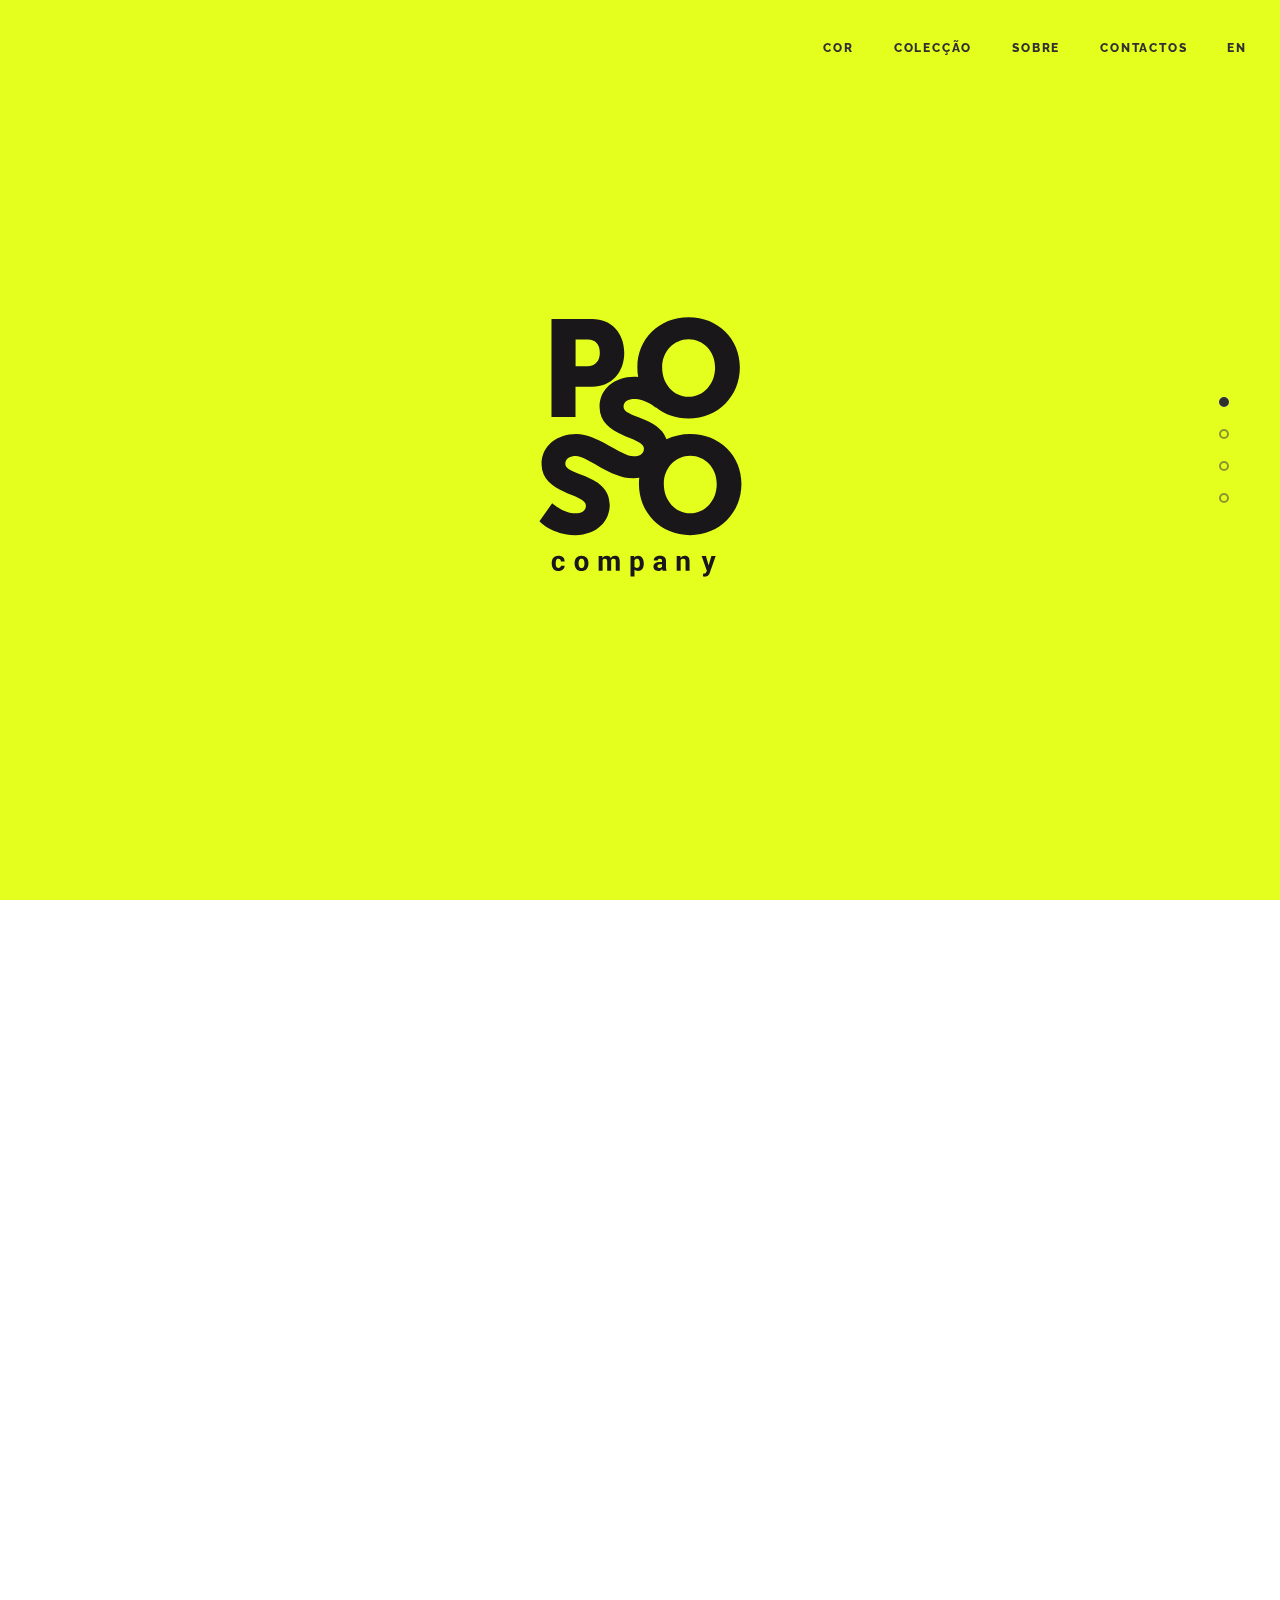
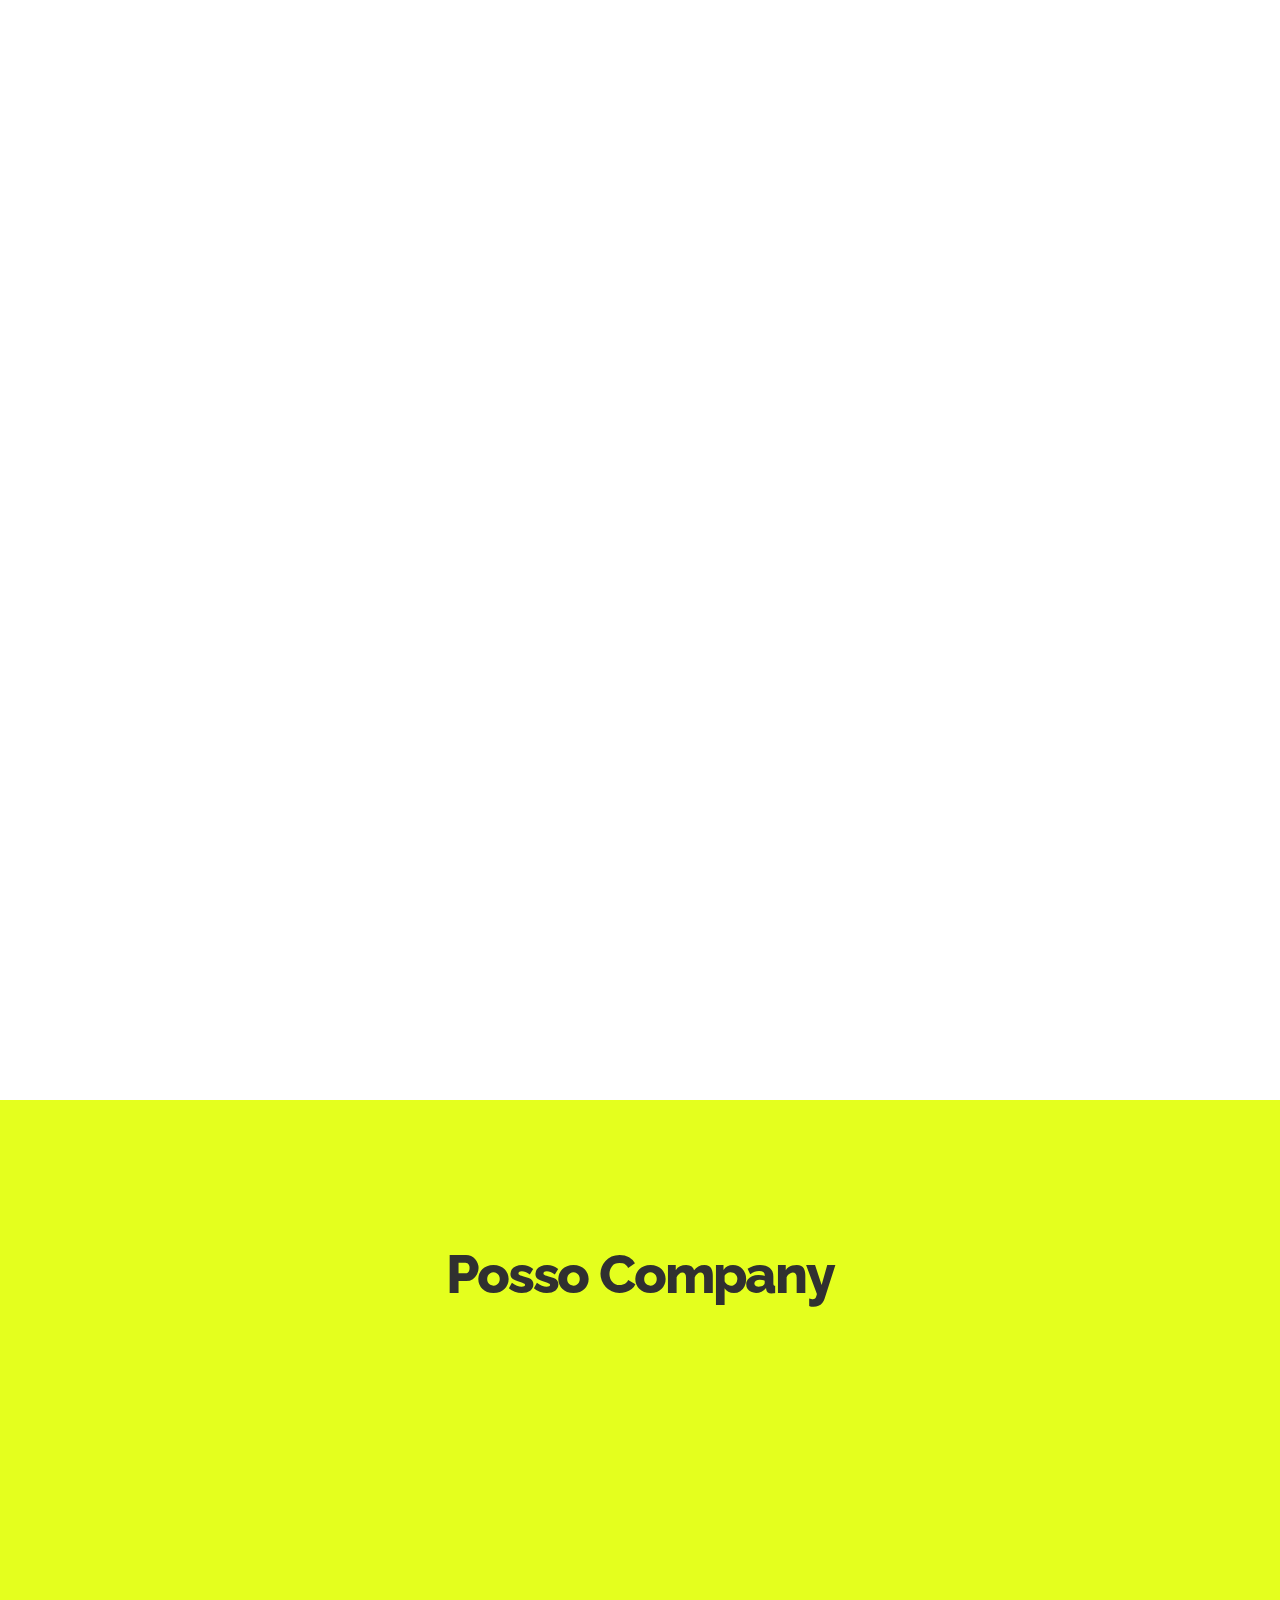
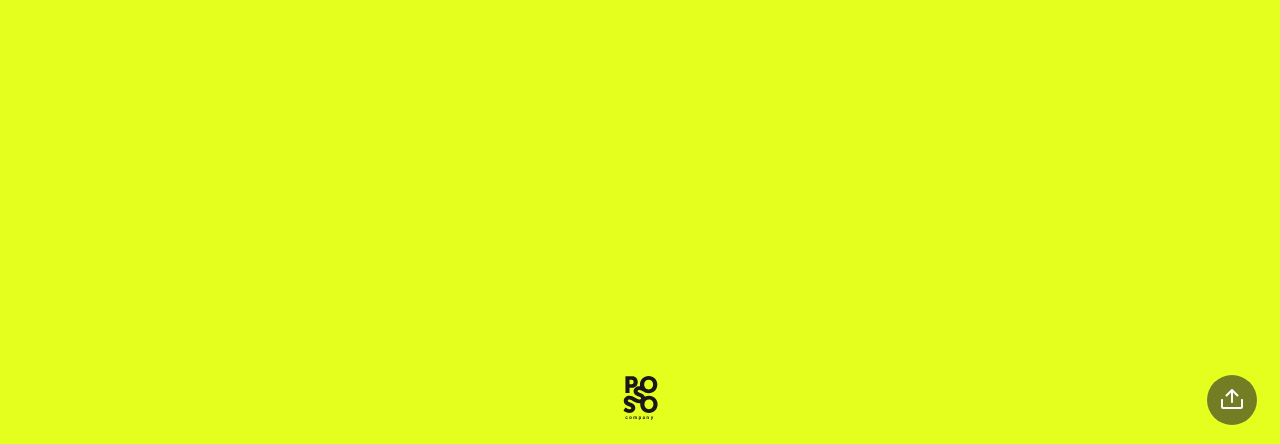
==== commit b664a434: "Add files via upload" ====
--- a/index.html
+++ b/index.html
@@ -7,6 +7,9 @@
 
 		<!-- Page title -->
 		<title>Posso Company</title>
+    
+    <!-- Favicon -->
+    <link rel="icon" href="assets/img/favicon3.png" type="image/png" sizes="16x16">
 
 		<!-- Fonts -->
 		<link href="https://fonts.googleapis.com/css?family=Source+Sans+Pro:200,300,400,600,700,800" rel="stylesheet" type="text/css"/>
@@ -230,43 +233,43 @@
 
             <li class="col-3-12 ae-6 fromCenter">
               <a href="#">
-                <img src="assets/img/inner-75-7.jpg" class="selected" title="Blue" alt="Image"/> 
+                <img src="assets/img/400_1.png" class="selected" title="Blue" alt="Image"/> 
               </a>
             </li>
 
             <li class="col-3-12 ae-3 fromCenter">
               <a href="#">
-                <img src="assets/img/inner-75-6.jpg" class="wide" alt="Image"/>
+                <img src="assets/img/400_2.png" class="wide" alt="Image"/>
               </a>
             </li>
 
             <li class="col-3-12">
               <a href="#">
-                <img src="assets/img/inner-75-5.jpg" class="wide" alt="Image"/>
+                <img src="assets/img/800_3.png" class="wide" alt="Image"/>
               </a>
             </li>
 
             <li class="col-3-12 ae-7 fromCenter">
               <a href="#">  
-                <img src="assets/img/inner-75-1.jpg" class="wide" alt="Image"/>
+                <img src="assets/img/400_4.png" class="wide" alt="Image"/>
               </a>
             </li>
 
             <li class="col-3-12 ae-9 fromCenter">
               <a href="#">
-                <img src="assets/img/inner-75-3.jpg" class="wide" alt="Image"/>
+                <img src="assets/img/400_5.png" class="wide" alt="Image"/>
               </a>
             </li>
 
             <li class="col-3-12 ae-5 fromCenter">
               <a href="#">
-                <img src="assets/img/inner-75-4.jpg" class="wide" alt="Image"/>
+                <img src="assets/img/400_6.png" class="wide" alt="Image"/>
               </a>
             </li>
 
             <li class="col-3-12 ae-4 fromCenter">
               <a href="#">
-                <img src="assets/img/inner-75-2.jpg" class="wide" alt="Image"/>
+                <img src="assets/img/400_7.png" class="wide" alt="Image"/>
               </a>
             </li>
 
@@ -287,54 +290,72 @@
       
         <ul class="slider inlineBlock clickable popupContent ae-1 fromCenter disableSelect" data-slider-id="75-1" style="display: inline-block;">
          <li class="selected">
-            <p>this collection is blue</p>
-            <img src="assets/img/inner-75-7.jpg" class="selected" alt="Image"/>
-            <img src="assets/img/inner-75-6.jpg" alt="Image"/>
-            <img src="assets/img/inner-75-1.jpg" alt="Image"/>
-            <img src="assets/img/inner-75-6.jpg" alt="Image"/>
-            <img src="assets/img/inner-75-1.jpg" alt="Image"/>
-          </li>
-          <li>
-            <img src="assets/img/inner-75-6.jpg" alt="Image"/>
-            <img src="assets/img/inner-75-6.jpg" alt="Image"/>
-            <img src="assets/img/inner-75-1.jpg" alt="Image"/>
-            <img src="assets/img/inner-75-6.jpg" alt="Image"/>
-            <img src="assets/img/inner-75-1.jpg" alt="Image"/>
-          </li>
-          <li>
-            <img src="assets/img/inner-75-5.jpg" alt="Image"/>
-            <img src="assets/img/inner-75-6.jpg" alt="Image"/>
-            <img src="assets/img/inner-75-1.jpg" alt="Image"/>
-            <img src="assets/img/inner-75-6.jpg" alt="Image"/>
-            <img src="assets/img/inner-75-1.jpg" alt="Image"/>
-          </li>
-          <li>
-            <img src="assets/img/inner-75-1.jpg" alt="Image"/>
-            <img src="assets/img/inner-75-6.jpg" alt="Image"/>
-            <img src="assets/img/inner-75-1.jpg" alt="Image"/>
-            <img src="assets/img/inner-75-6.jpg" alt="Image"/>
-            <img src="assets/img/inner-75-1.jpg" alt="Image"/>
-          </li>
-          <li>
-            <img src="assets/img/inner-75-3.jpg" alt="Image"/>
-            <img src="assets/img/inner-75-6.jpg" alt="Image"/>
-            <img src="assets/img/inner-75-1.jpg" alt="Image"/>
-            <img src="assets/img/inner-75-6.jpg" alt="Image"/>
-            <img src="assets/img/inner-75-1.jpg" alt="Image"/>
-          </li>
-          <li>
-            <img src="assets/img/inner-75-4.jpg" alt="Image"/>
-            <img src="assets/img/inner-75-6.jpg" alt="Image"/>
-            <img src="assets/img/inner-75-1.jpg" alt="Image"/>
-            <img src="assets/img/inner-75-6.jpg" alt="Image"/>
-            <img src="assets/img/inner-75-1.jpg" alt="Image"/>
-          </li>
-          <li>
-            <img src="assets/img/inner-75-2.jpg" alt="Image"/>
-            <img src="assets/img/inner-75-6.jpg" alt="Image"/>
-            <img src="assets/img/inner-75-1.jpg" alt="Image"/>
-            <img src="assets/img/inner-75-6.jpg" alt="Image"/>
-            <img src="assets/img/inner-75-1.jpg" alt="Image"/>
+
+            <p>Adoramos desenvolver novos conceitos de papelaria e mochilas! Aqui mostramos apenas alguns exemplos! Para veres toda gama preenche o formulário de contacto!</p>
+            <p>We love to develop new designs and concepts! These are just a few examples. To see the entire range send us an email in the contact form!</p>
+
+            <img src="assets/img/800_posso_ergo_full.png" class="selected" alt="Image"/>
+            <img src="assets/img/800_posso_ergo_full_2.png" alt="Image"/>
+            <img src="assets/img/800_posso_ergo_full_3.png" alt="Image"/>
+            <img src="assets/img/800_posso_ergo_full_4.png" alt="Image"/>
+            <img src="assets/img/800_posso_ergo_full_5.png" alt="Image"/>
+            <img src="assets/img/800_posso_ergo_full_6.png" alt="Image"/>
+            <img src="assets/img/800_posso_ergo_full_7.png" alt="Image"/>
+            <img src="assets/img/800_posso_ergo_full_8.png" alt="Image"/>
+          </li>
+          <li>
+
+            <p>Adoramos desenvolver novos conceitos de papelaria e mochilas! Aqui mostramos apenas alguns exemplos! Para veres toda gama preenche o formulário de contacto!</p>
+            <p>We love to develop new designs and concepts! These are just a few examples. To see the entire range send us an email in the contact form!</p>
+
+            <img src="assets/img/400_posso_ethnic_full.png" alt="Image"/>
+            <img src="assets/img/400_posso_ethnic_full_2.png" alt="Image"/>
+            <img src="assets/img/400_posso_ethnic_full_3.png" alt="Image"/>
+            <img src="assets/img/400_posso_ethnic_full_4.png" alt="Image"/>
+            <img src="assets/img/400_posso_ethnic_full_5.png" alt="Image"/>
+            <img src="assets/img/400_posso_ethnic_full_6.png" alt="Image"/>
+          </li>
+          <li>
+
+            <p>Mochilas Ergo!
+            Adoramos desenvolver mochilas trendy e confortáveis! Aqui mostramos apenas pormenores da nossa gama Ergo! Para veres toda a gama preenche o formulário de contacto!</p>
+            <p>Ergo Backpacks!
+            We love to develop these trendy and confy backpacks! Here are just a few details of our Ergo Backpacks! To see the entire range send us an email in the contact form!</p>
+
+            <img src="assets/img/800_3.png" alt="Image"/>
+          </li>
+          <li>
+
+            <p>Adoramos fazer mochilas cheias de pormenores e detalhes! Para veres toda a gama preenche o formulário de contacto!</p>
+            <p>We love to develop bags full of details! To see the entire range send us an email in the contact form!</p>
+
+            <img src="assets/img/400_4.png" alt="Image"/>
+          </li>
+          <li>
+
+            <p>Mochilas Ergo!
+            Adoramos desenvolver mochilas trendy e confortáveis! Aqui mostramos apenas pormenores da nossa gama Ergo! Para veres toda a gama preenche o formulário de contacto!</p>
+            <p>Ergo Backpacks!
+            We love to develop these trendy and confy backpacks! Here are just a few details of our Ergo Backpacks! To see the entire range send us an email in the contact form!</p>
+
+            <img src="assets/img/400_5.png" alt="Image"/>
+          </li>
+          <li>
+
+            <p>Brick Layer, a nossa mochila que é um tijolo tem montes de cores! Para veres as cores todas preenche o formulário de contacto!</p>
+            <p>Brick Layer, our Brick format backpack comes in lots of trendy colours! To see the entire range send us an email in the contact form!</p>
+
+            <img src="assets/img/800_posso_brick.png" alt="Image"/>
+          </li>
+          <li>
+
+            <p>Adoramos fazer mochilas e cadernos lindos e super resistentes! Aqui estão alguns exemplos. Para veres toda a gama Evaw preenche o formulário de contacto!</p>
+            <p>We love making backpacks and beautiful, super resistent sketchbooks! Here are some examples. To see the entire range send us an email in the contact form!</p>
+
+            <img src="assets/img/400_posso_waves_full.png" alt="Image"/>
+            <img src="assets/img/400_posso_waves_full_2.png" alt="Image"/>
+            <img src="assets/img/400_posso_waves_full_3.png" alt="Image"/>
+            <img src="assets/img/400_posso_waves_full_4.png" alt="Image"/>
           </li>
         </ul>
         
@@ -355,10 +376,10 @@
             <h1 class="small ae-1" data-lang="en" style="display:none;">About</h1>
           </div>
           <div class="ae-2">
-            <p data-lang="pt">Desenvolvemos há mais de 20 anos, marcas e produtos inovadores de mochilas e papelaria, conceitos que vendemos em todo o mundo. Acreditamos que é sempre possível fazer melhor e diferente!</p>
+            <p data-lang="pt">Desenvolvemos marcas e produtos inovadores de mochilas e papelaria, conceitos que vendemos em todo o mundo. Acreditamos que é sempre possível fazer melhor e diferente!</p>
           </div>
           <div>  
-            <p data-lang="en" style="display:none;">We develop brands and innovative products of backpacks and stationary for over 20 years, concepts we sell all over the world. We believe it is always possible to make better and different!</p>
+            <p data-lang="en" style="display:none;">We develop brands and innovative products of backpacks and stationary, concepts we sell all over the world. We believe it is always possible to make better and different!</p>
           </div>
         </div>
           
@@ -381,35 +402,35 @@
         <div class="ae-2"><p class="small" data-lang="en" style="display:none;">Want our catalog? Need additional information? Write us!</p></div>
 
         <div class="fix-10-12 margin-top-4 ">
-        <div class="pad shadow selected ae-3 done">
-          <form action="ajax-email.php" id="contact-form" method="post" class="wide" data-ajax-form="true">
+        <div class="pad shadow ae-3 ">
+          <form method="POST" action="https://formspree.io/talk@possocompany.com" class="wide">
             <ul class="flex">
               <li class="col-6-12 col-tablet-1-2 col-phablet-1-1">
 
-                <div class="label uppercase ae-4"><label class="opacity-7" for="name55" data-lang="pt">Nome</label></div>
-                <div class="label uppercase ae-4"><label class="opacity-7" for="name55" data-lang="en" style="display:none;">Your name</label></div>
-
-                <input class="stroke round ae-5 wide" id="name55" type="name" name="name" placeholder="Nome" required data-lang="pt"/>
-                <input class="stroke round ae-5 wide" id="name55" type="name" name="name" placeholder="Name" required data-lang="en" style="display:none;"/>
-
-                <div class="label uppercase ae-6"><label class="opacity-7" for="email55" data-lang="pt">Correio</label></div>
-                <div class="label uppercase ae-6"><label class="opacity-7" for="email55" data-lang="en" style="display:none;">Email address</label></div>
-
-                <input class="stroke round ae-7 wide cropBottom" id="email55" type="email" name="email" placeholder="Correio" required data-lang="pt"/>
-                <input class="stroke round ae-7 wide cropBottom" id="email55" type="email" name="email" placeholder="Email" required data-lang="en" style="display:none;"/>
+                <div class="label uppercase ae-4"><label class="opacity-7" data-lang="pt">Nome</label></div>
+                <div class="label uppercase ae-4"><label class="opacity-7" data-lang="en" style="display:none;">Your name</label></div>
+
+                <input class="stroke round ae-5 wide" type="name" name="name" placeholder=""/>
+                <!-- <input class="stroke round ae-5 wide" type="name" name="name" placeholder="Name" required data-lang="en" style="display:none;"/> -->
+
+                <div class="label uppercase ae-6"><label class="opacity-7" data-lang="pt">Correio</label></div>
+                <div class="label uppercase ae-6"><label class="opacity-7" data-lang="en" style="display:none;">Email address</label></div>
+
+                <input class="stroke round ae-7 wide cropBottom" type="email" name="email" placeholder=""/>
+                <!-- <input class="stroke round ae-7 wide cropBottom" type="email" name="email" placeholder="Email" required data-lang="en" style="display:none;"/> -->
 
               </li>
 
               <li class="col-6-12 col-tablet-1-2 col-phablet-1-1">
 
-                <div class="label uppercase ae-5"><label class="opacity-7" for="message55" data-lang="pt">Mensagem</label></div>
-                <div class="label uppercase ae-5"><label class="opacity-7" for="message55" data-lang="en" style="display:none;">Message</label></div>
-
-                <textarea class="left round ae-6" id="message55" type="text" name="message" placeholder="Mensagem" required data-lang="pt"></textarea>
-                <textarea class="left round ae-6" id="message55" type="text" name="message" placeholder="Message" required data-lang="en" style="display:none;"></textarea>
-
-                <input class="button wide pink round uppercase ae-7 margin-top-2 cropBottom" type="submit" name="submit" value="Enviar mensagem" data-success-text="Done!" data-success-class="green" data-lang="pt"/>
-                <input class="button wide pink round uppercase ae-7 margin-top-2 cropBottom" type="submit" name="submit" value="Send message" data-success-text="Done!" data-success-class="green" data-lang="en" style="display:none;"/>
+                <div class="label uppercase ae-5"><label class="opacity-7" data-lang="pt">Mensagem</label></div>
+                <div class="label uppercase ae-5"><label class="opacity-7" data-lang="en" style="display:none;">Message</label></div>
+
+                <textarea class="left round ae-6" name="message" placeholder=""></textarea>
+                <!-- <textarea class="left round ae-6" name="message" placeholder="Message" required data-lang="en" style="display:none;"></textarea> -->
+
+                <input class="button wide pink round uppercase ae-7 margin-top-2 cropBottom" type="submit" value="Enviar mensagem" data-success-text="Done!" data-success-class="green" data-lang="pt"/>
+                <input class="button wide pink round uppercase ae-7 margin-top-2 cropBottom" type="submit" value="Send message" data-success-text="Done!" data-success-class="green" data-lang="en" style="display:none;"/>
 
               </li>
             </ul>
